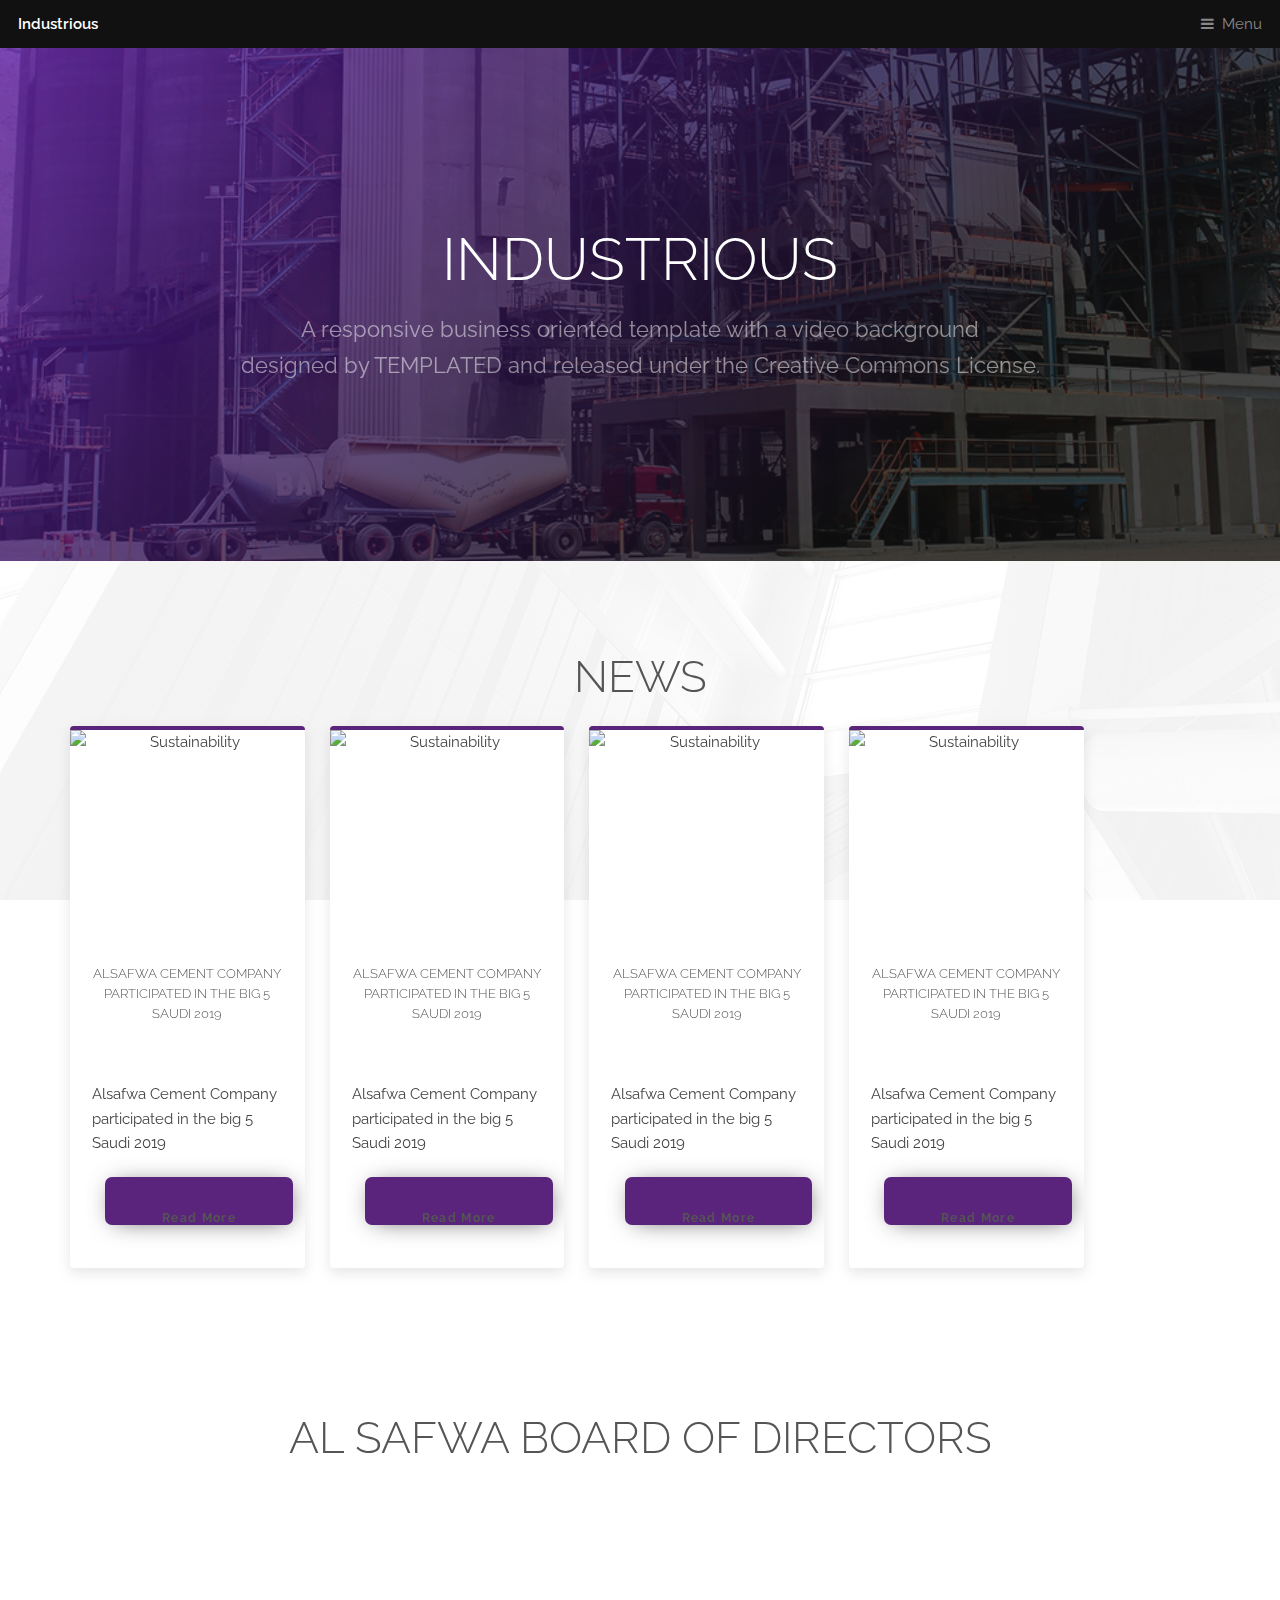
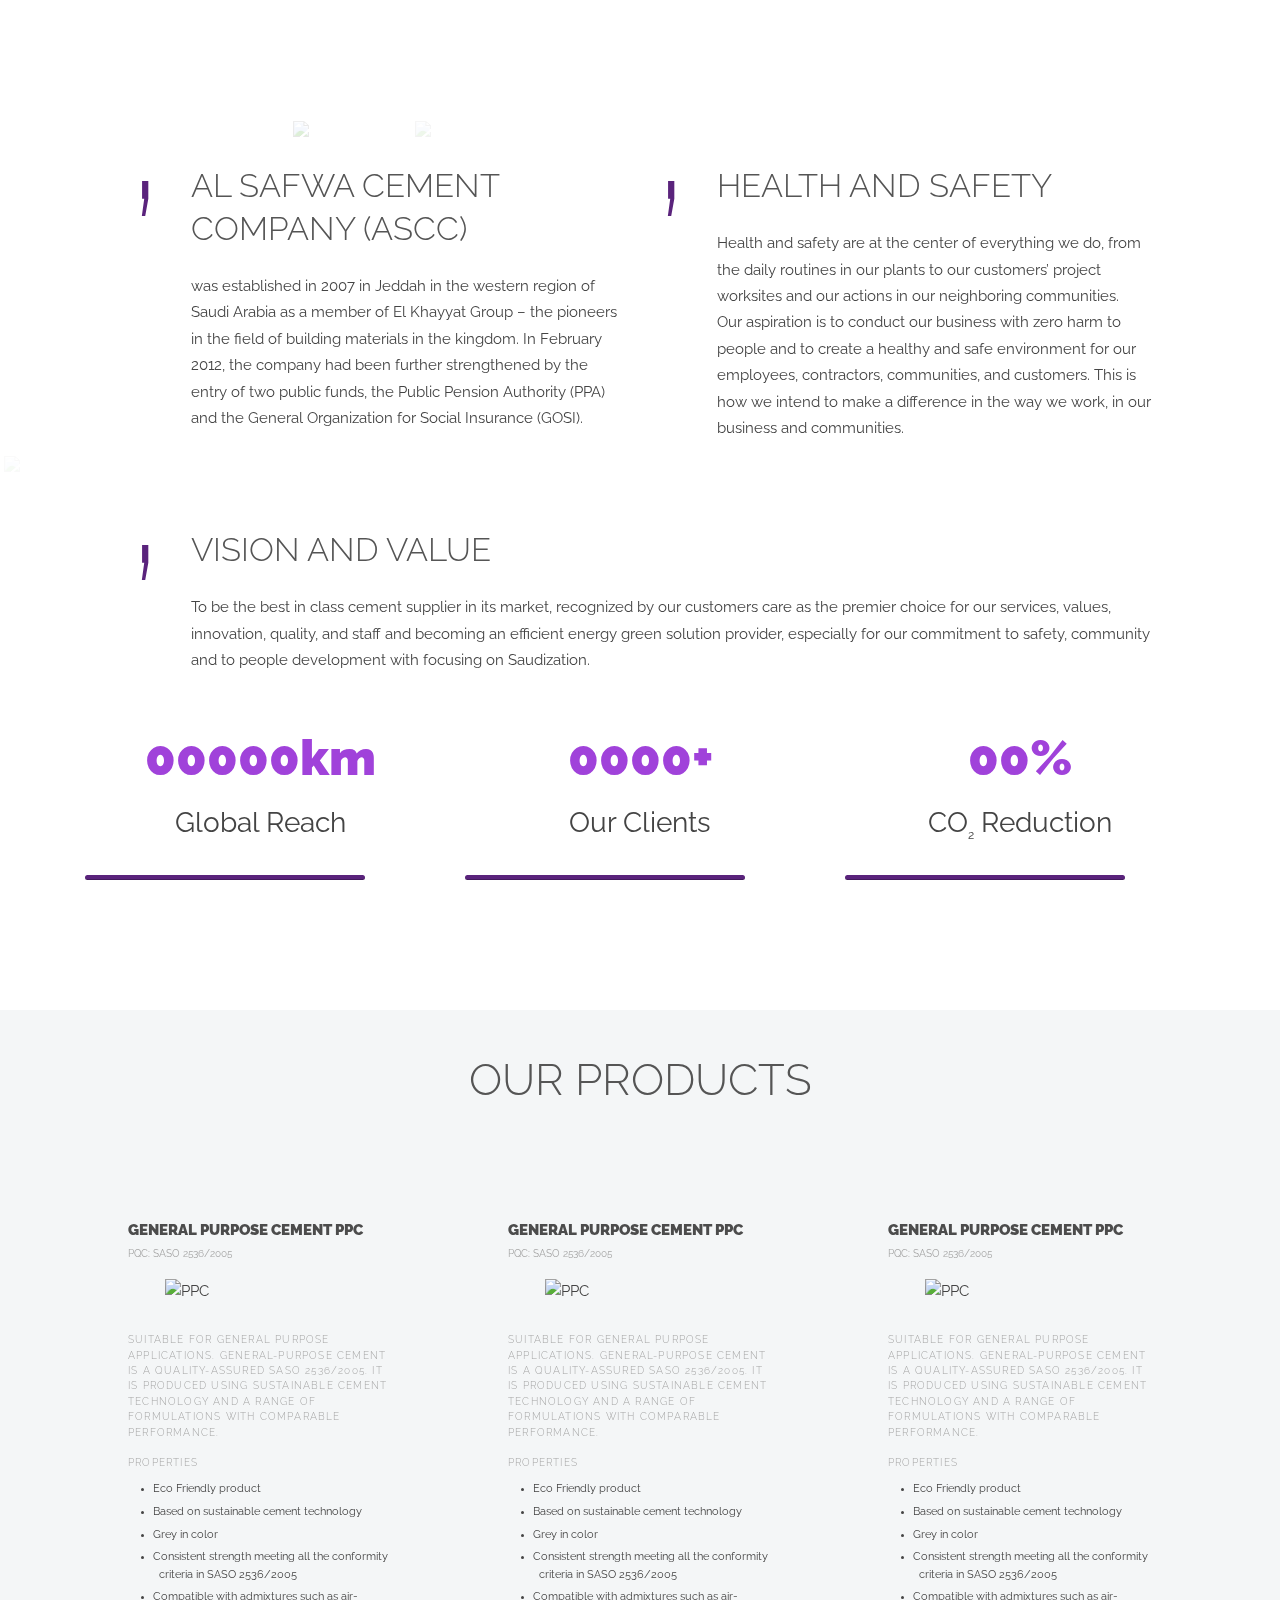
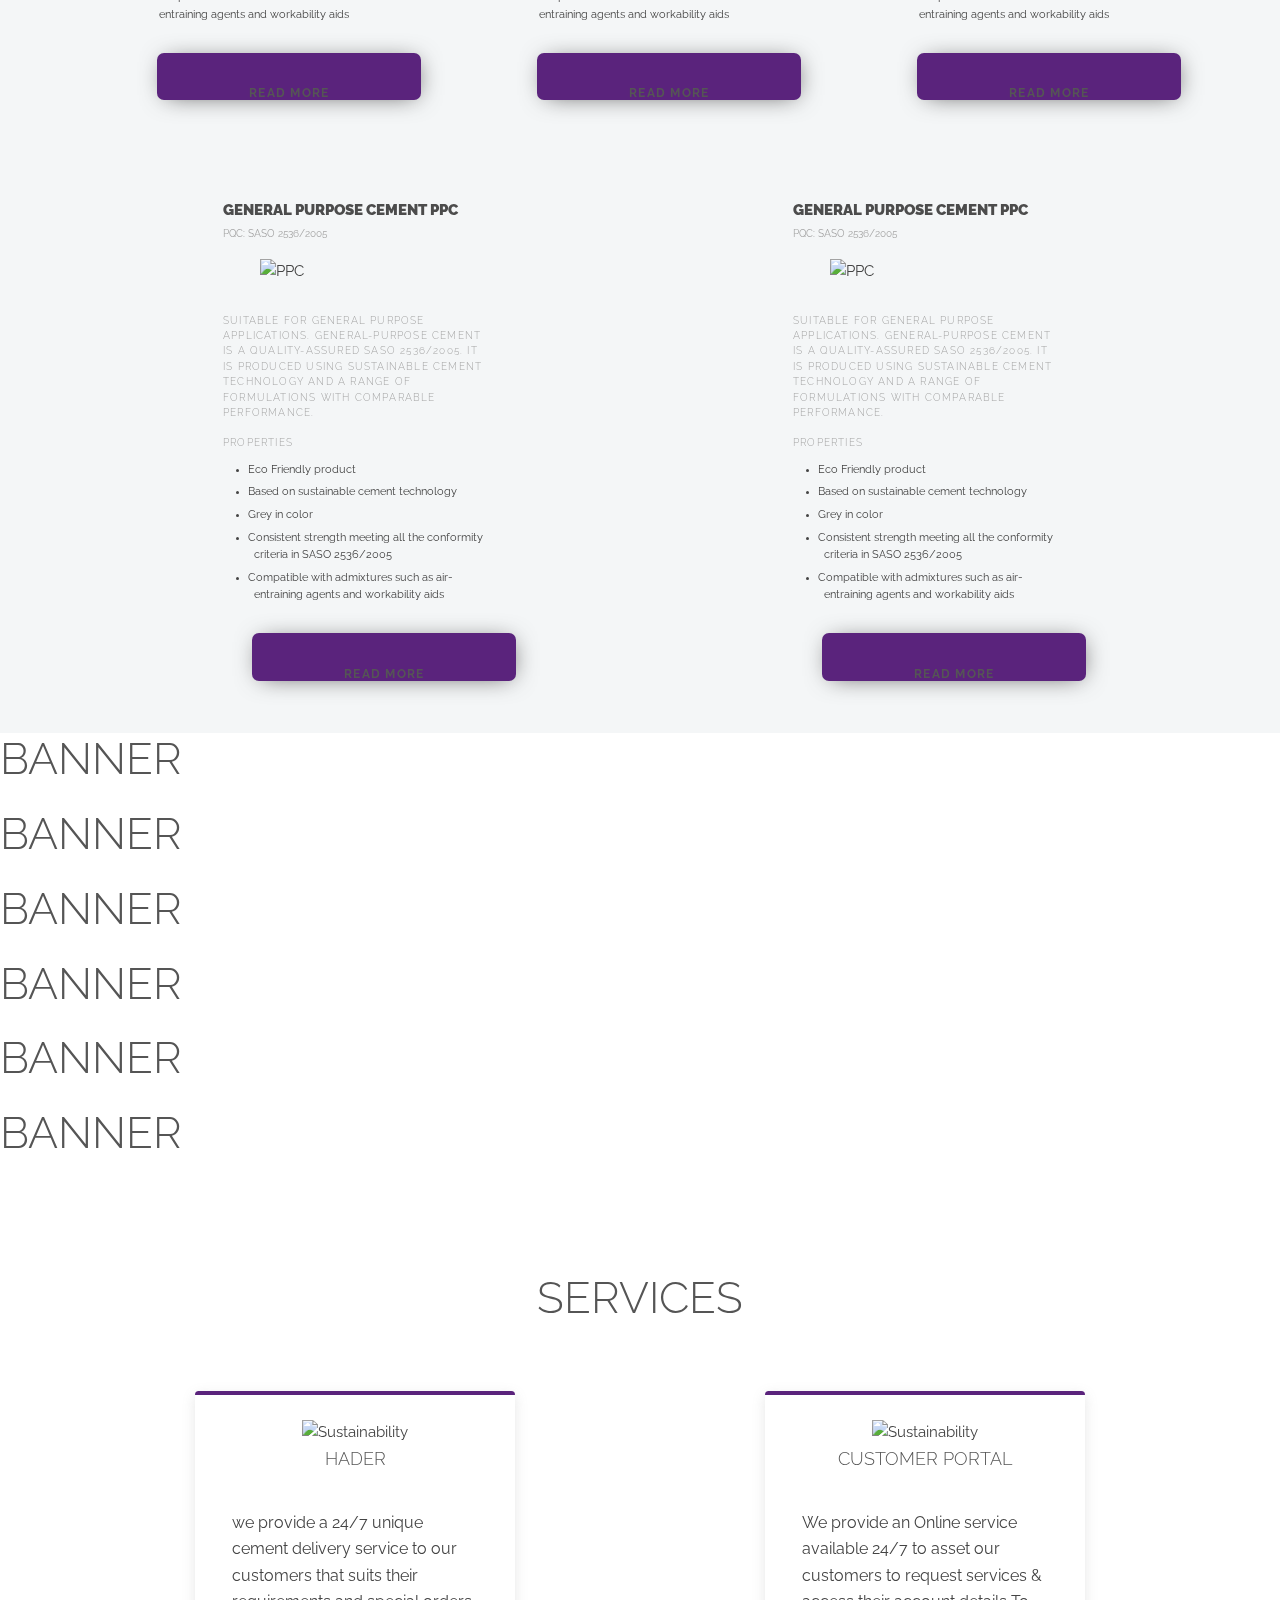
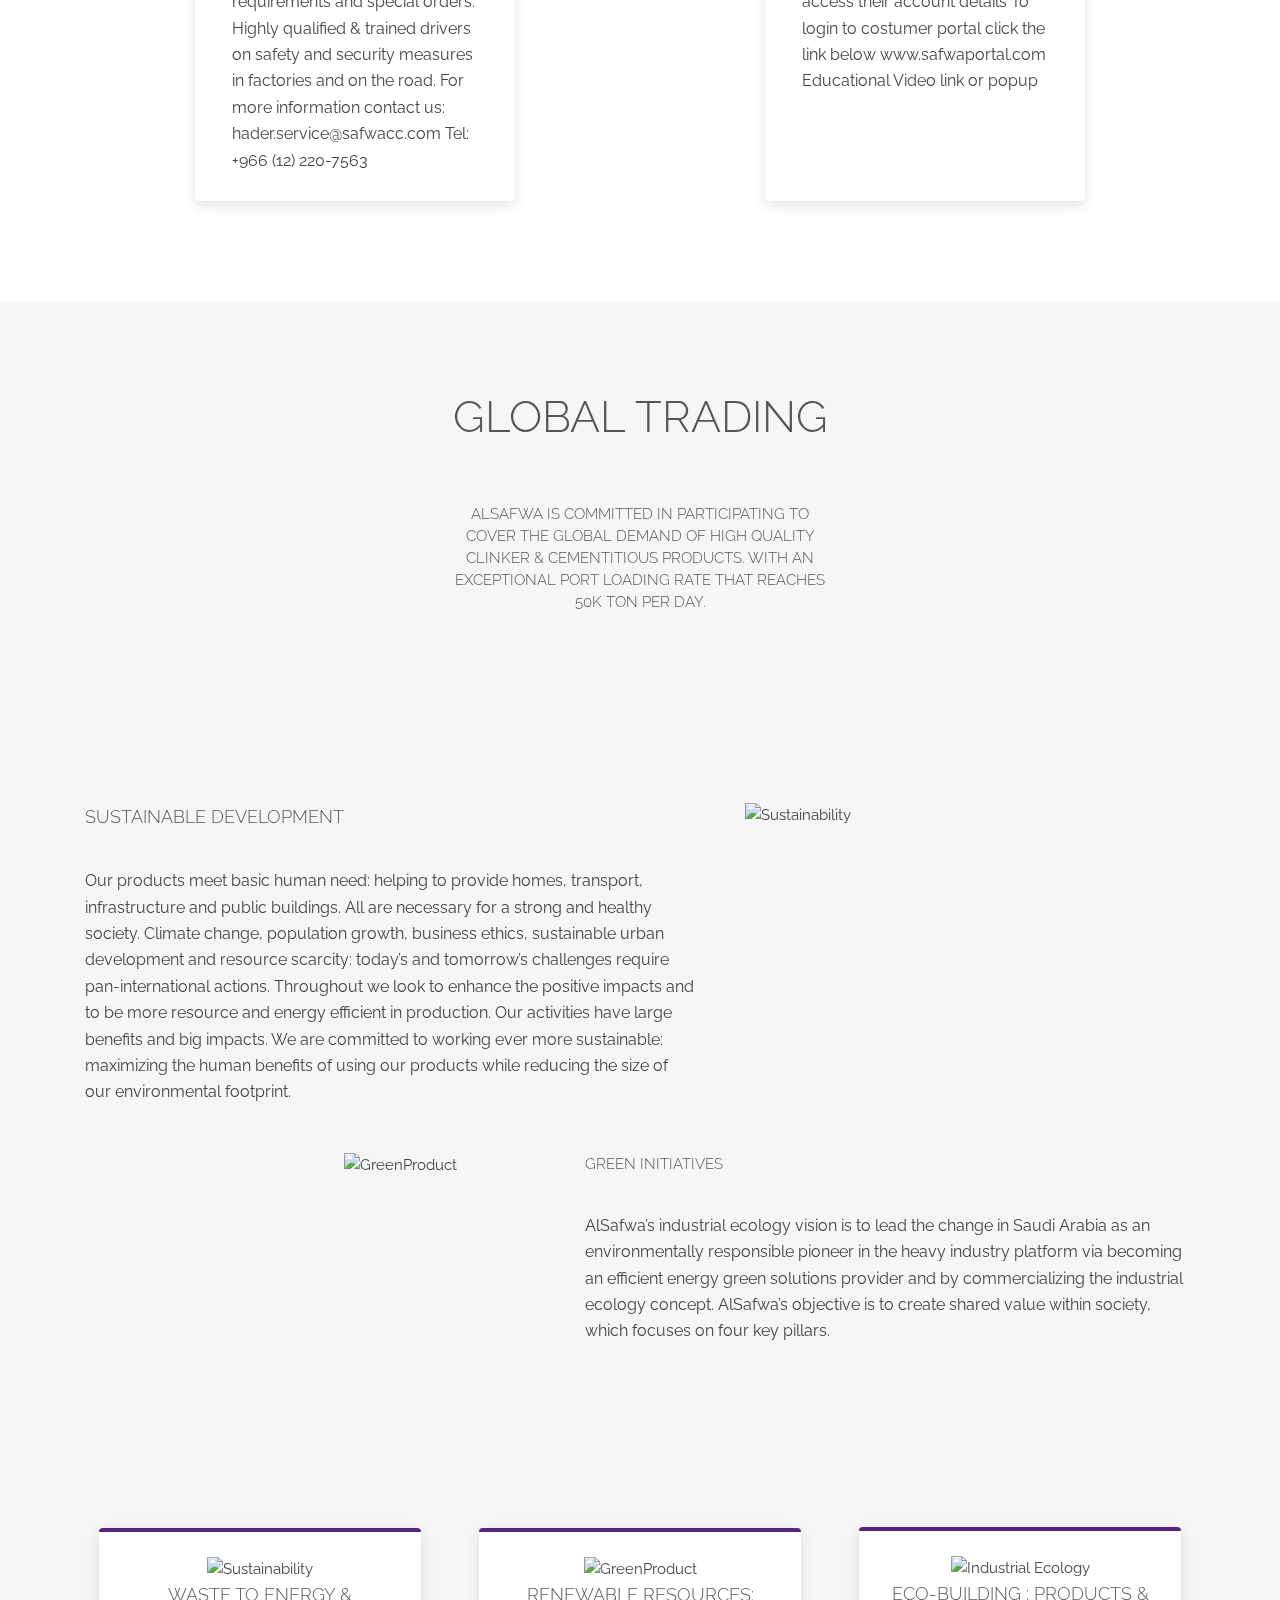
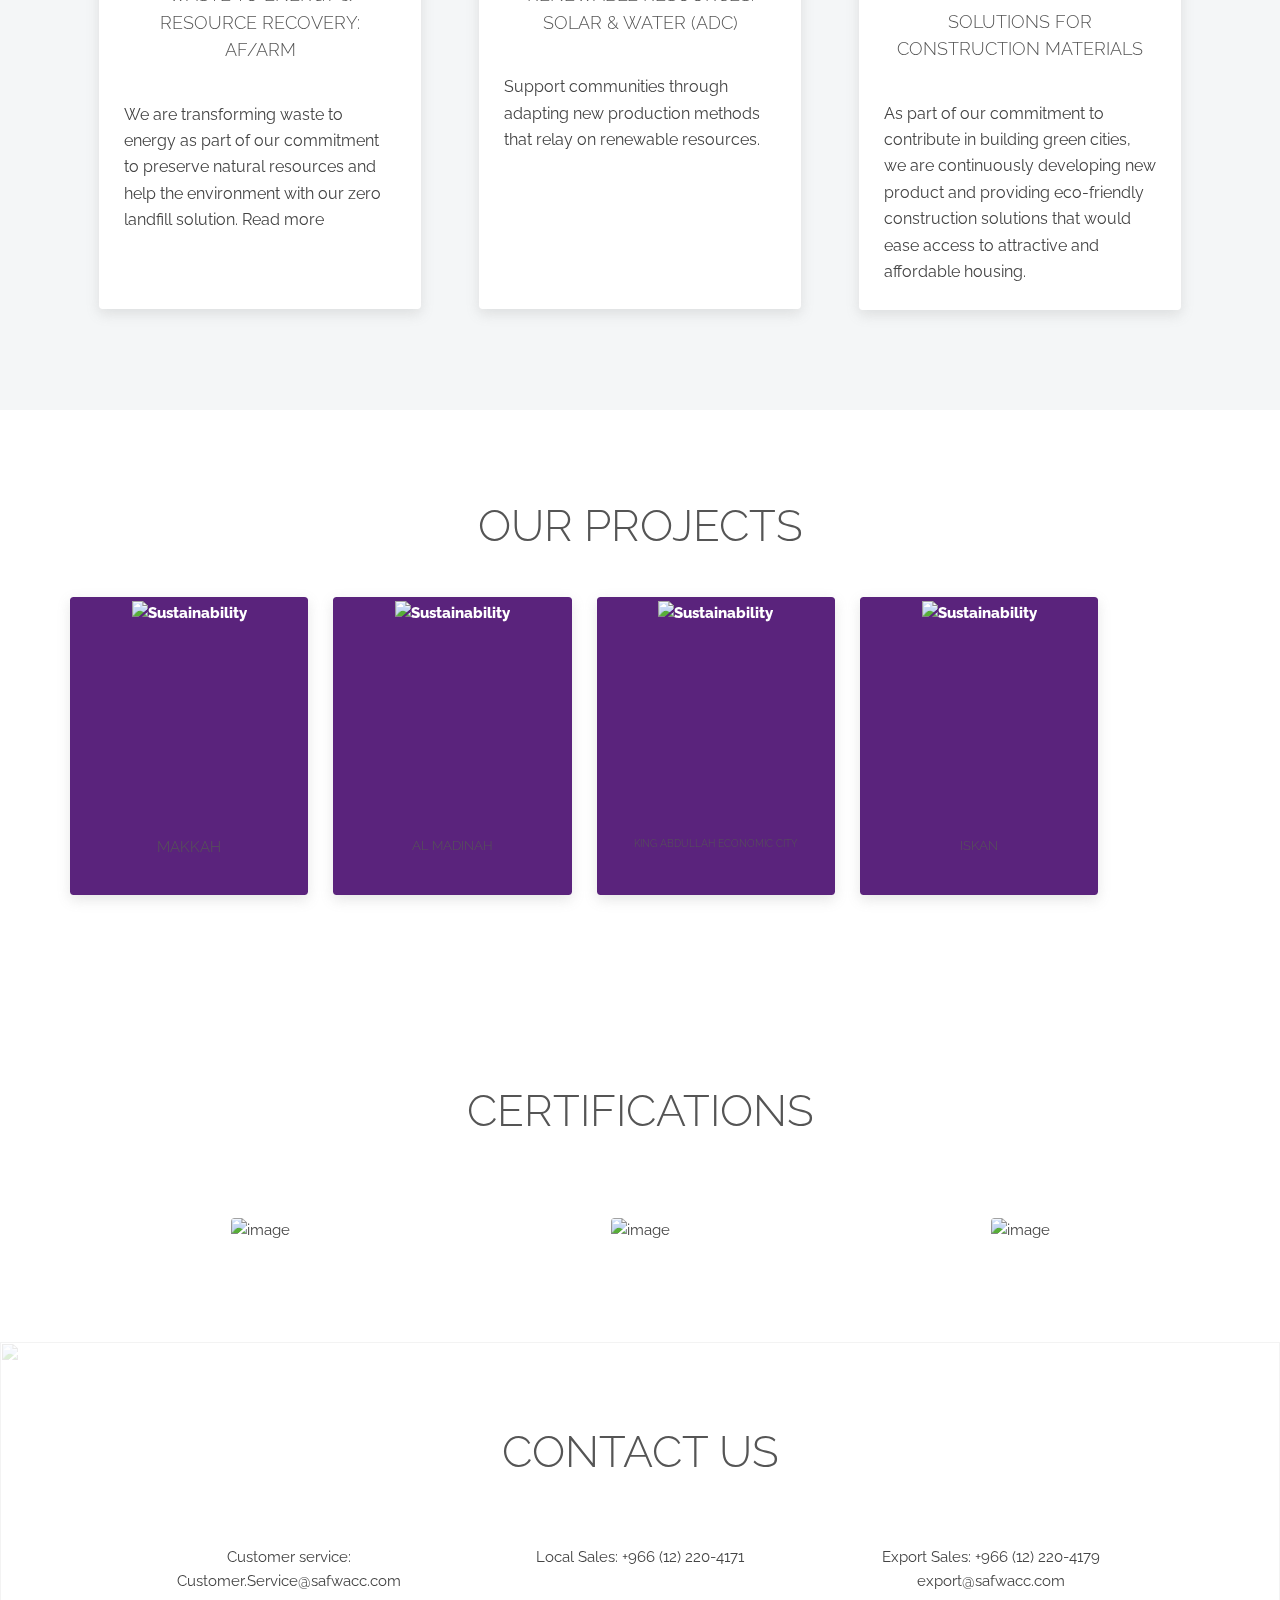
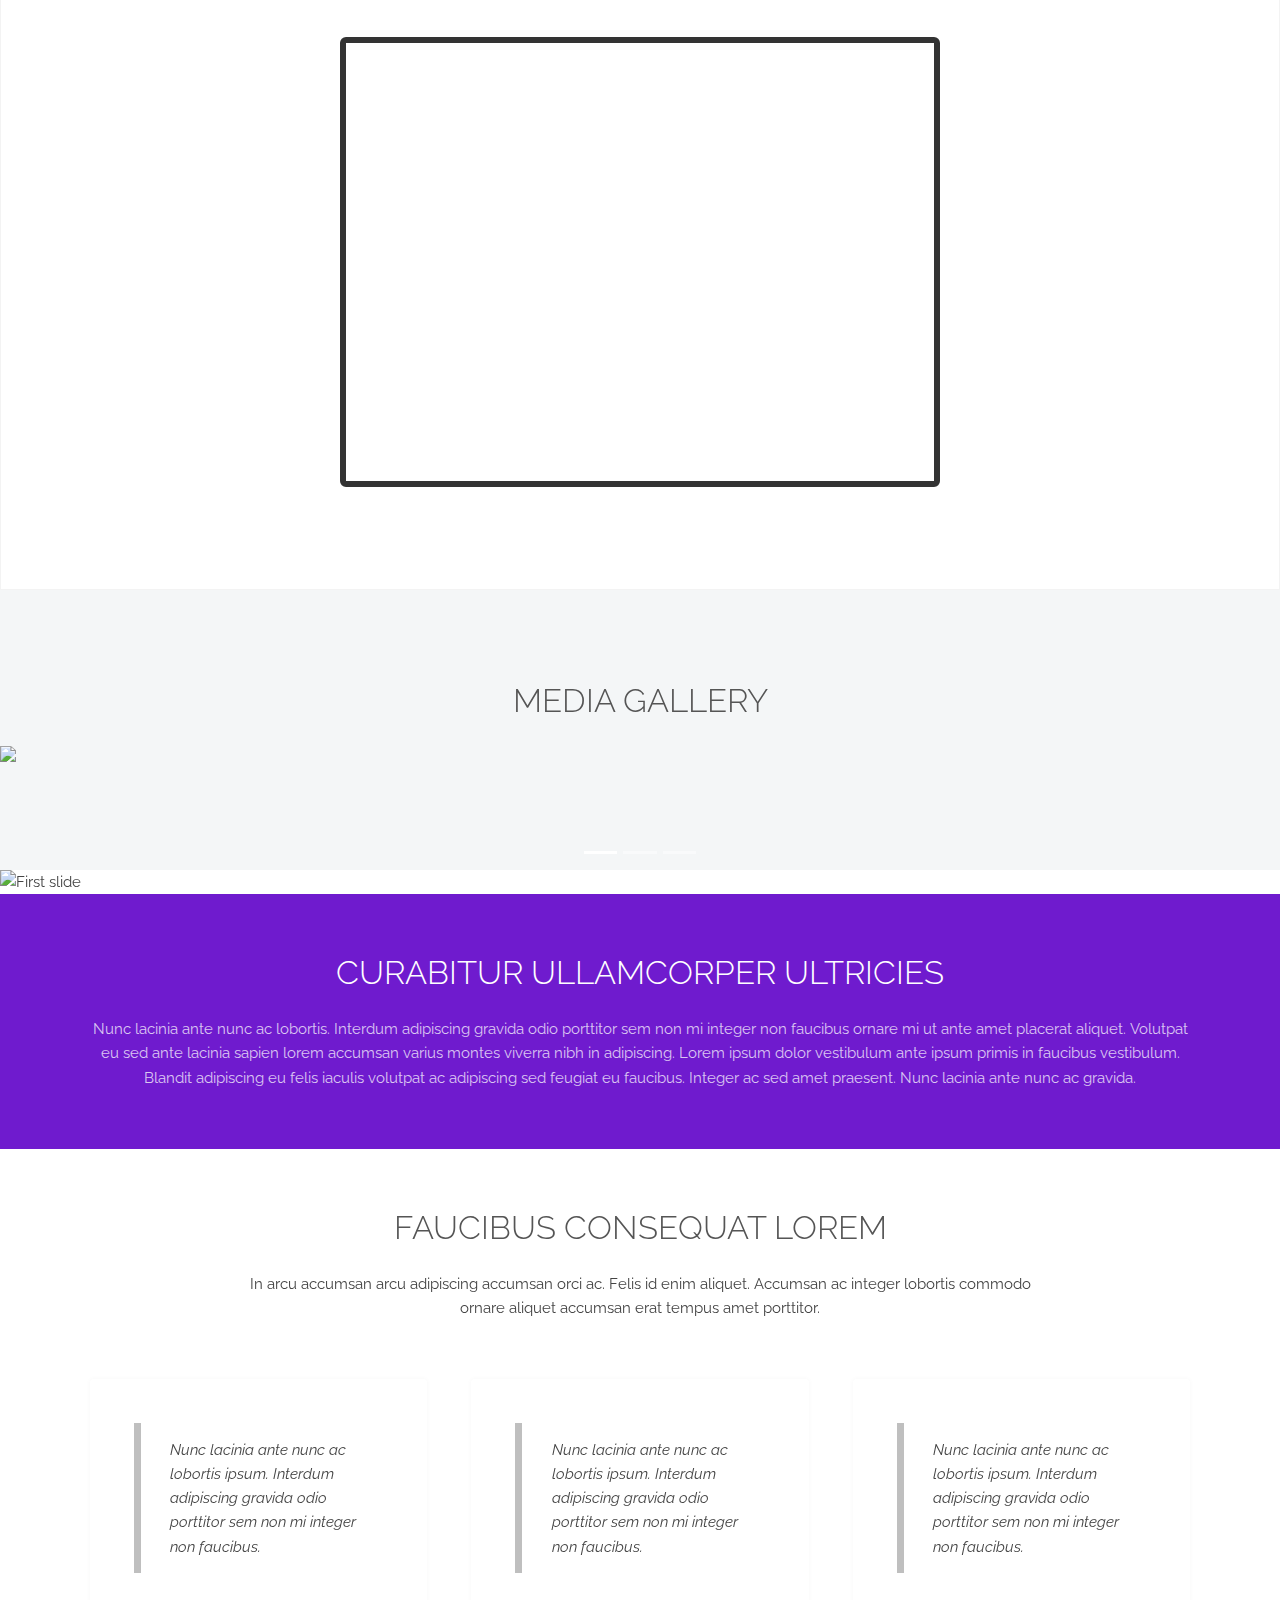
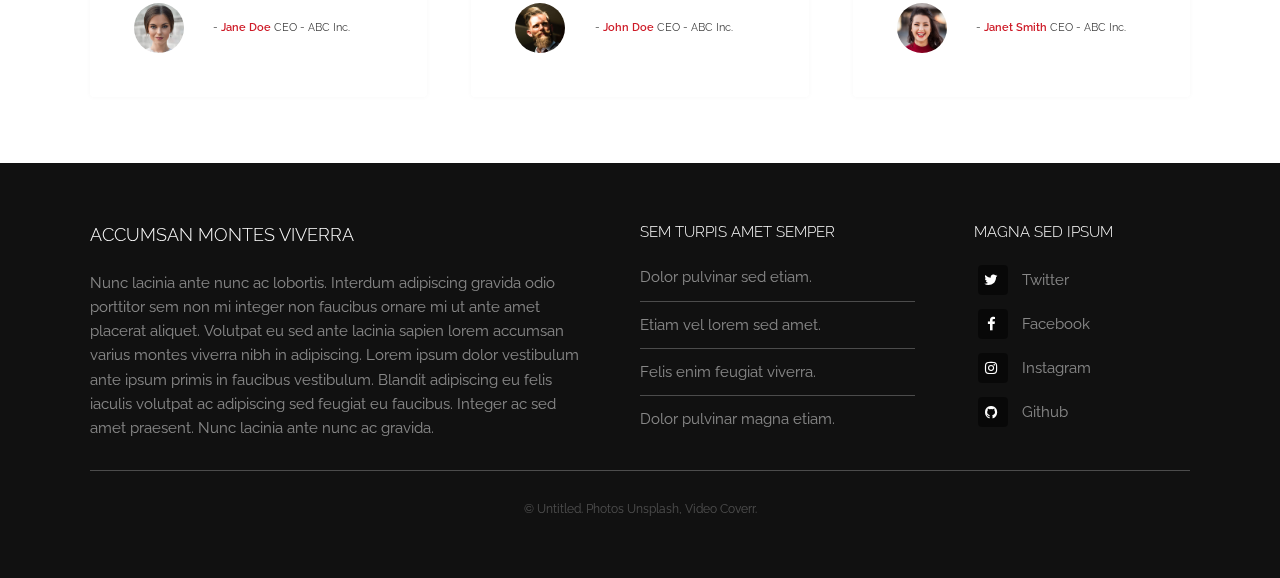
==== index.html @ 6506ab4b "first commit" ====
<!DOCTYPE HTML>
<!--
	Industrious by TEMPLATED
	templated.co @templatedco
	Released for free under the Creative Commons Attribution 3.0 license (templated.co/license)
-->
<html>

<head>
	<title>Industrious by TEMPLATED</title>
	<meta charset="utf-8" />
	<meta name="viewport" content="width=device-width, initial-scale=1, user-scalable=no" />
	<meta name="description" content="" />
	<meta name="keywords" content="" />
	<link rel="stylesheet" href="assets/css/bootstrap.css">
	<link rel="stylesheet" href="assets/css/theme.css" />
	<link rel="stylesheet" href="assets/css/main.css">
	<link rel="stylesheet" type="text/css" href="assets/css/slick.css" />
	<link rel="stylesheet" type="text/css" href="assets/css/slick-theme.css" />
	
</head>

<body class="is-preload">

	<!-- Header -->
	<header id="header">
		<a class="logo" href="index.html">Industrious</a>
		<nav>
			<a href="#menu">Menu</a>
		</nav>
	</header>

	<!-- Nav -->
	<nav id="menu">
		<ul class="links">
			<li><a href="index.html">Home</a></li>
			<li><a href="elements.html">Elements</a></li>
			<li><a href="generic.html">Generic</a></li>
		</ul>
	</nav>

	<!-- Banner -->
	<section id="banner">
		<div class="inner">
			<h1>Industrious</h1>
			<p>A responsive business oriented template with a video background<br />
				designed by <a href="https://templated.co/">TEMPLATED</a> and released under the Creative Commons
				License.</p>
		</div>
		<video autoplay loop muted playsinline src="images/banner.mp4"></video>
	</section>

	<!-- Highlights -->
	<section id="news">
        <div class="container">
            <h1 class="text-center">NEWS</h1>
            <div class="row news-row">
                    <div class="col-lg-3 col-12 new">
                            <div class="text-center">
                                <img src="img/new1.jpg" style="min-width:100%;min-height: 15em;" alt="Sustainability" style="width:30%;">
                                <h5 class="p-3">Alsafwa Cement Company participated in the big 5 Saudi 2019</h5>
        
                            </div>
                            <div class="new-detail p-4">Alsafwa Cement Company participated in the big 5 Saudi 2019</div>
                                    <button class="readmore--btn-asas" style="width: 80%;margin-left: 3em;margin-bottom: 3em;">Read More</button>
                        </div>
                        <div class="col-lg-3 col-12 new">
                                <div class="text-center">
                                    <img src="img/new1.jpg" style="min-width:100%;min-height: 15em;" alt="Sustainability" style="width:30%;">
                                    <h5 class="p-3">Alsafwa Cement Company participated in the big 5 Saudi 2019</h5>
            
                                </div>
                                <div class="new-detail p-4">Alsafwa Cement Company participated in the big 5 Saudi 2019</div>
                                        <button class="readmore--btn-asas" style="width: 80%;margin-left: 3em;margin-bottom: 3em;">Read More</button>
                            </div>
                            <div class="col-lg-3 col-12 new">
                                    <div class="text-center">
                                        <img src="img/new1.jpg" style="min-width:100%;min-height: 15em;" alt="Sustainability" style="width:30%;">
                                        <h5 class="p-3">Alsafwa Cement Company participated in the big 5 Saudi 2019</h5>
                
                                    </div>
                                    <div class="new-detail p-4">Alsafwa Cement Company participated in the big 5 Saudi 2019</div>
                                            <button class="readmore--btn-asas" style="width: 80%;margin-left: 3em;margin-bottom: 3em;">Read More</button>
                                </div>
                                <div class="col-lg-3 col-12 new">
                                        <div class="text-center">
                                            <img src="img/new1.jpg" style="min-width:100%;min-height: 15em;" alt="Sustainability" style="width:30%;">
                                            <h5 class="p-3">Alsafwa Cement Company participated in the big 5 Saudi 2019</h5>
                    
                                        </div>
                                        <div class="new-detail p-4">Alsafwa Cement Company participated in the big 5 Saudi 2019</div>
                                                <button class="readmore--btn-asas" style="width: 80%;margin-left: 3em;margin-bottom: 3em;">Read More</button>
                                    </div>
        </div>
    </section>

    <section id="board-memebers">
        <div class="container">
            <h1 class="text-center p-5">AL SAFWA BOARD OF DIRECTORS</h1>
            <div class="row">
                <div class="col-lg-4 col-12"><img class="board-member-1" src="img/elkhayyat-logo.png" alt=""></div>
                <div class="col-lg-4 col-12"><img class="board-member-2" src="img/GOSI-logo.png" alt=""></div>
                <div class="col-lg-4 col-12"><img class="board-member-3"  src="img/PPA-logo.png" alt=""></div>
            </div>
        </div>

    </section>

    <section id="about-us">
        <img class="vision" src="img/world.png">
        <img class="shield" src="img/shield.png">
        <div class="container">
            <div class="row p-5" style="line-height: 1.8em">
                <div class="dq">,</div>
                <div class="col">
                    <h2>Al Safwa Cement Company (ASCC)</h2> was established in 2007 in Jeddah in the western region of Saudi
                    Arabia as a member of El Khayyat Group – the pioneers in the field of building materials in the
                    kingdom. In February 2012, the company had been further strengthened by the entry of two public
                    funds, the Public Pension Authority (PPA) and the General Organization for Social Insurance (GOSI).
                </div>
                <div class="dq">,</div>
                <div class="col">
                        <h2>Health And Safety</h2>
                        Health and safety are at the center of everything we do, from the daily routines in our plants to
                        our customers’ project worksites and our actions in our neighboring communities.  Our aspiration is
                        to conduct our business with zero harm to people and to create a healthy and safe environment for
                        our employees, contractors, communities, and customers. This is how we intend to make a difference
                        in the way we work, in our business and communities.
                    </div>
            </div>
            <div class="row p-5"  style="line-height: 1.8em;position: relative;">
                <img class="vision-eye" src="img/eye.png">
                <div class="dq">,</div>
                <div class="col"><h2>Vision and value</h2>
                    To be the best in class cement supplier in its market, recognized by our customers care as the
                    premier choice for our services, values, innovation, quality, and staff and becoming an efficient
                    energy green solution provider, especially for our commitment to safety, community and to people
                    development with focusing on Saudization.
                </div>
            </div>
            <div id="counter">
                <div class="row text-center">
                    <div class="col-lg-4 col-12">
                        
                        <span class="counter-value" data-count="8500">00000</span><span class="counter-value">km</span>
                        <div class="nbt">Global Reach</div>
                        <hr class="nhr">
                    </div>
                    <div class="col-lg-4 col-12">
                        <span class="counter-value" data-count="1000">0000</span><span class="counter-value">+</span>
                        <div  class="nbt">Our Clients</div>
                        <hr class="nhr">
                    </div>
                    <div class="col-lg-4 col-12">
                        <span class="counter-value" data-count="25">00</span><span class="counter-value">%</span>
                        <div class="nbt">CO<sub>2</sub> Reduction</div>
                        <hr class="nhr">
                    </div>
                </div>
            </div>
        </div>
    </section>

    <section id="products">
      <h1 class="text-center p-5">OUR PRODUCTS</h1>
            <img src="img/logo-visual-1.png" class="logo-visual" alt="">
            <div class="" style="z-index:1;">
                <div class="container">
                    <div class="row">
                        <div class="col-lg-4 col-12 col">
                            <section class="product-container">
                                <section class="product">
                                    <div class="product__info">
                                        <div class="title">
                                            <h1>GENERAL PURPOSE CEMENT PPC</h1>
                                            <span>PQC: SASO 2536/2005</span>
                                            <div>
                                                    <img class="photo-main-img" src="img/kharasani.png" alt="PPC">
                                            </div>
                                        </div>
                                        <div class="description">
                                            <h3>Suitable for general purpose applications. General-purpose cement is a
                                                quality-assured SASO
                                                2536/2005. It is produced using sustainable cement technology and a range of
                                                formulations with
                                                comparable performance.</h3>
                                        </div>
                                        <div class="description">
                                            <h3>PROPERTIES</h3>
                                            <ul>
                                                <li>Eco Friendly product</li>
                                                <li>Based on sustainable cement technology</li>
                                                <li>Grey in color</li>
                                                <li>Consistent strength meeting all the conformity criteria in SASO
                                                    2536/2005
                                                </li>
                                                <li>Compatible with admixtures such as air-entraining agents and workability
                                                    aids</li>
                                            </ul>
    
                                        </div>
    
                                        <div class="more" style="display:none;">
                                            <h3>APPLICATION</h3>
                                            <ul>
                                                <li>PPC is for general construction</li>
                                                <li>Excellent for concrete up to 250kg/cm2 strength class</li>
                                                <li>Used in plastering</li>
                                                <li>The economic and smart choice for building</li>
                                                <li>Applicable for all types of finishing works</li>
                                            </ul>
                                            <h3>AVAILABILITY</h3>
                                            <ul>
                                                <li>General Purpose cement is available in bulk tankers and 50kg bags
                                                    throughout
                                                    the Kingdom of
                                                    Saudi Arabia.</li>
                                            </ul>
    
    
                                            <h3>STORAGE</h3>
    
                                            <ul>
                                                <li>This product should be stored in closed bags clear of the ground in cool
                                                    dry
                                                    conditions and
                                                    should be stacked in a safe and stable manner.</li>
                                            </ul>
    
                                            <h3>Conditions of Use</h3>
    
    
                                            PPC may be used in the range of traditional nominal mixes as for traditional
                                            Portland cement.PPC
                                            Cement should not be mixed with other types of cement.To achieve optimum
                                            performance
                                            from general
                                            purpose cement in concrete or other products, it is essential that it is
                                            correctly
                                            specified and
                                            used.As with other cements in building work, there is no substitute for good
                                            practice and
                                            workmanship. It is essential to use the correct materials, proportion and mix
                                            the
                                            materials
                                            properly, add the correct amount of water, compact, cure and protect as
                                            appropriate.
                                            When using
                                            cement, it is particularly important to ensure that effective curing is
                                            applied.Normal hot and cold
                                            weather practice should also be followed.The final finish quality of this
                                            material
                                            will depend upon
                                            the operative having the required skills and a familiarity with the material and
                                            its
                                            application
                                            methods.
                                            <h3>Specifications</h3>
                                            <table>
                                                <tbody>
                                                    <tr>
                                                        <td width="199">Setting time – initial</td>
                                                        <td width="192">(Minutes)</td>
                                                        <td width="192">160 to 200</td>
                                                    </tr>
                                                    <tr>
                                                        <td width="199">3 Days</td>
                                                        <td width="192">(N/mm<sup>2</sup>)</td>
                                                        <td width="192">25 to 30</td>
                                                    </tr>
                                                    <tr>
                                                        <td width="199">28 Days</td>
                                                        <td width="192">(N/mm<sup>2</sup>)</td>
                                                        <td width="192">48 to 56</td>
                                                    </tr>
                                                </tbody>
                                            </table>
                                        </div>
                                        <button class="readmore--btn-kharasani">READ MORE</button>
                                        
                                    </div>
                                </section>
                            </section>
                        </div>
    
                        <div class="col-lg-4 col-12 col">
                            <section class="product-container">
                                <section class="product">
                                    <div class="product__info">
                                        <div class="title">
                                            <h1>GENERAL PURPOSE CEMENT PPC</h1>
                                            <span>PQC: SASO 2536/2005</span>
                                            <div><img class="photo-main-img" src="img/joddran.png" alt="PPC"></div>
                                        </div>
                                        <div class="description">
                                            <h3>Suitable for general purpose applications. General-purpose cement is a
                                                quality-assured SASO
                                                2536/2005. It is produced using sustainable cement technology and a range of
                                                formulations with
                                                comparable performance.</h3>
                                        </div>
                                        <div class="description">
                                            <h3>PROPERTIES</h3>
                                            <ul>
                                                <li>Eco Friendly product</li>
                                                <li>Based on sustainable cement technology</li>
                                                <li>Grey in color</li>
                                                <li>Consistent strength meeting all the conformity criteria in SASO
                                                    2536/2005
                                                </li>
                                                <li>Compatible with admixtures such as air-entraining agents and workability
                                                    aids</li>
                                            </ul>
    
                                        </div>
    
                                        <div class="more" style="display:none;">
                                            <h3>APPLICATION</h3>
                                            <ul>
                                                <li>PPC is for general construction</li>
                                                <li>Excellent for concrete up to 250kg/cm2 strength class</li>
                                                <li>Used in plastering</li>
                                                <li>The economic and smart choice for building</li>
                                                <li>Applicable for all types of finishing works</li>
                                            </ul>
                                            <h3>AVAILABILITY</h3>
                                            <ul>
                                                <li>General Purpose cement is available in bulk tankers and 50kg bags
                                                    throughout
                                                    the Kingdom of
                                                    Saudi Arabia.</li>
                                            </ul>
    
    
                                            <h3>STORAGE</h3>
    
                                            <ul>
                                                <li>This product should be stored in closed bags clear of the ground in cool
                                                    dry
                                                    conditions and
                                                    should be stacked in a safe and stable manner.</li>
                                            </ul>
    
                                            <h3>Conditions of Use</h3>
    
    
                                            PPC may be used in the range of traditional nominal mixes as for traditional
                                            Portland cement.PPC
                                            Cement should not be mixed with other types of cement.To achieve optimum
                                            performance
                                            from general
                                            purpose cement in concrete or other products, it is essential that it is
                                            correctly
                                            specified and
                                            used.As with other cements in building work, there is no substitute for good
                                            practice and
                                            workmanship. It is essential to use the correct materials, proportion and mix
                                            the
                                            materials
                                            properly, add the correct amount of water, compact, cure and protect as
                                            appropriate.
                                            When using
                                            cement, it is particularly important to ensure that effective curing is
                                            applied.Normal hot and cold
                                            weather practice should also be followed.The final finish quality of this
                                            material
                                            will depend upon
                                            the operative having the required skills and a familiarity with the material and
                                            its
                                            application
                                            methods.
                                            <h3>Specifications</h3>
                                            <table>
                                                <tbody>
                                                    <tr>
                                                        <td width="199">Setting time – initial</td>
                                                        <td width="192">(Minutes)</td>
                                                        <td width="192">160 to 200</td>
                                                    </tr>
                                                    <tr>
                                                        <td width="199">3 Days</td>
                                                        <td width="192">(N/mm<sup>2</sup>)</td>
                                                        <td width="192">25 to 30</td>
                                                    </tr>
                                                    <tr>
                                                        <td width="199">28 Days</td>
                                                        <td width="192">(N/mm<sup>2</sup>)</td>
                                                        <td width="192">48 to 56</td>
                                                    </tr>
                                                </tbody>
                                            </table>
                                        </div>
                                        <button class="readmore--btn-joddran">READ MORE</button>
                                    </div>
                                </section>
                            </section>
                        </div>
                        <div class="col-lg-4 col-12 col">
                            <section class="product-container">
                                <section class="product">
                                    <div class="product__info">
                                        <div class="title">
                                            <h1>GENERAL PURPOSE CEMENT PPC</h1>
                                            <span>PQC: SASO 2536/2005</span>
                                            <div>
                                            <img class="photo-main-img" src="img/mabani.png" alt="PPC">
                                            </div>
                                        </div>
                                        <div class="description">
                                            <h3>Suitable for general purpose applications. General-purpose cement is a
                                                quality-assured SASO
                                                2536/2005. It is produced using sustainable cement technology and a range of
                                                formulations with
                                                comparable performance.</h3>
                                        </div>
                                        <div class="description">
                                            <h3>PROPERTIES</h3>
                                            <ul>
                                                <li>Eco Friendly product</li>
                                                <li>Based on sustainable cement technology</li>
                                                <li>Grey in color</li>
                                                <li>Consistent strength meeting all the conformity criteria in SASO
                                                    2536/2005
                                                </li>
                                                <li>Compatible with admixtures such as air-entraining agents and workability
                                                    aids</li>
                                            </ul>
    
                                        </div>
    
                                        <div class="more" style="display:none;">
                                            <h3>APPLICATION</h3>
                                            <ul>
                                                <li>PPC is for general construction</li>
                                                <li>Excellent for concrete up to 250kg/cm2 strength class</li>
                                                <li>Used in plastering</li>
                                                <li>The economic and smart choice for building</li>
                                                <li>Applicable for all types of finishing works</li>
                                            </ul>
                                            <h3>AVAILABILITY</h3>
                                            <ul>
                                                <li>General Purpose cement is available in bulk tankers and 50kg bags
                                                    throughout
                                                    the Kingdom of
                                                    Saudi Arabia.</li>
                                            </ul>
    
    
                                            <h3>STORAGE</h3>
    
                                            <ul>
                                                <li>This product should be stored in closed bags clear of the ground in cool
                                                    dry
                                                    conditions and
                                                    should be stacked in a safe and stable manner.</li>
                                            </ul>
    
                                            <h3>Conditions of Use</h3>
    
    
                                            PPC may be used in the range of traditional nominal mixes as for traditional
                                            Portland cement.PPC
                                            Cement should not be mixed with other types of cement.To achieve optimum
                                            performance
                                            from general
                                            purpose cement in concrete or other products, it is essential that it is
                                            correctly
                                            specified and
                                            used.As with other cements in building work, there is no substitute for good
                                            practice and
                                            workmanship. It is essential to use the correct materials, proportion and mix
                                            the
                                            materials
                                            properly, add the correct amount of water, compact, cure and protect as
                                            appropriate.
                                            When using
                                            cement, it is particularly important to ensure that effective curing is
                                            applied.Normal hot and cold
                                            weather practice should also be followed.The final finish quality of this
                                            material
                                            will depend upon
                                            the operative having the required skills and a familiarity with the material and
                                            its
                                            application
                                            methods.
                                            <h3>Specifications</h3>
                                            <table>
                                                <tbody>
                                                    <tr>
                                                        <td width="199">Setting time – initial</td>
                                                        <td width="192">(Minutes)</td>
                                                        <td width="192">160 to 200</td>
                                                    </tr>
                                                    <tr>
                                                        <td width="199">3 Days</td>
                                                        <td width="192">(N/mm<sup>2</sup>)</td>
                                                        <td width="192">25 to 30</td>
                                                    </tr>
                                                    <tr>
                                                        <td width="199">28 Days</td>
                                                        <td width="192">(N/mm<sup>2</sup>)</td>
                                                        <td width="192">48 to 56</td>
                                                    </tr>
                                                </tbody>
                                            </table>
                                        </div>
                                        <button class="readmore--btn-mabani">READ MORE</button>
                                    </div>
                                </section>
                            </section>
                        </div>

                    </div>
                    <div class="row">
                            <div class="col-lg-6 col">
                                    <section class="product-container">
                                        <section class="product">
                                            <div class="product__info">
                                                <div class="title">
                                                    <h1>GENERAL PURPOSE CEMENT PPC</h1>
                                                    <span>PQC: SASO 2536/2005</span>
                                                    <div><img class="photo-main-img" src="img/asas.png" alt="PPC"></div>
                                                </div>
                                                <div class="description">
                                                    <h3>Suitable for general purpose applications. General-purpose cement is a
                                                        quality-assured SASO
                                                        2536/2005. It is produced using sustainable cement technology and a range of
                                                        formulations with
                                                        comparable performance.</h3>
                                                </div>
                                                <div class="description">
                                                    <h3>PROPERTIES</h3>
                                                    <ul>
                                                        <li>Eco Friendly product</li>
                                                        <li>Based on sustainable cement technology</li>
                                                        <li>Grey in color</li>
                                                        <li>Consistent strength meeting all the conformity criteria in SASO
                                                            2536/2005
                                                        </li>
                                                        <li>Compatible with admixtures such as air-entraining agents and workability
                                                            aids</li>
                                                    </ul>
            
                                                </div>
                                                <div class="more" style="display:none;">
                                                    <h3>APPLICATION</h3>
                                                    <ul>
                                                        <li>PPC is for general construction</li>
                                                        <li>Excellent for concrete up to 250kg/cm2 strength class</li>
                                                        <li>Used in plastering</li>
                                                        <li>The economic and smart choice for building</li>
                                                        <li>Applicable for all types of finishing works</li>
                                                    </ul>
                                                    <h3>AVAILABILITY</h3>
                                                    <ul>
                                                        <li>General Purpose cement is available in bulk tankers and 50kg bags
                                                            throughout
                                                            the Kingdom of
                                                            Saudi Arabia.</li>
                                                    </ul>
            
            
                                                    <h3>STORAGE</h3>
            
                                                    <ul>
                                                        <li>This product should be stored in closed bags clear of the ground in cool
                                                            dry
                                                            conditions and
                                                            should be stacked in a safe and stable manner.</li>
                                                    </ul>
            
                                                    <h3>Conditions of Use</h3>
            
            
                                                    PPC may be used in the range of traditional nominal mixes as for traditional
                                                    Portland cement.PPC
                                                    Cement should not be mixed with other types of cement.To achieve optimum
                                                    performance
                                                    from general
                                                    purpose cement in concrete or other products, it is essential that it is
                                                    correctly
                                                    specified and
                                                    used.As with other cements in building work, there is no substitute for good
                                                    practice and
                                                    workmanship. It is essential to use the correct materials, proportion and mix
                                                    the
                                                    materials
                                                    properly, add the correct amount of water, compact, cure and protect as
                                                    appropriate.
                                                    When using
                                                    cement, it is particularly important to ensure that effective curing is
                                                    applied.Normal hot and cold
                                                    weather practice should also be followed.The final finish quality of this
                                                    material
                                                    will depend upon
                                                    the operative having the required skills and a familiarity with the material and
                                                    its
                                                    application
                                                    methods.
                                                    <h3>Specifications</h3>
                                                    <table>
                                                        <tbody>
                                                            <tr>
                                                                <td width="199">Setting time – initial</td>
                                                                <td width="192">(Minutes)</td>
                                                                <td width="192">160 to 200</td>
                                                            </tr>
                                                            <tr>
                                                                <td width="199">3 Days</td>
                                                                <td width="192">(N/mm<sup>2</sup>)</td>
                                                                <td width="192">25 to 30</td>
                                                            </tr>
                                                            <tr>
                                                                <td width="199">28 Days</td>
                                                                <td width="192">(N/mm<sup>2</sup>)</td>
                                                                <td width="192">48 to 56</td>
                                                            </tr>
                                                        </tbody>
                                                    </table>
                                                </div>
                                                <button class="readmore--btn-asas">READ MORE</button>
                                            </div>
                                        </section>
                                    </section>
                                </div>
                                <div class="col-lg-6 col">
                                    <section class="product-container">
                                        <section class="product">
                                            <div class="product__info">
                                                <div class="title">
                                                    <h1>GENERAL PURPOSE CEMENT PPC</h1>
                                                    <span>PQC: SASO 2536/2005</span>
                                                    <div><img class="photo-main-img" src="img/precasto.png" alt="PPC"></div>
                                                </div>
                                                <div class="description">
                                                    <h3>Suitable for general purpose applications. General-purpose cement is a
                                                        quality-assured SASO
                                                        2536/2005. It is produced using sustainable cement technology and a range of
                                                        formulations with
                                                        comparable performance.</h3>
                                                </div>
                                                <div class="description">
                                                    <h3>PROPERTIES</h3>
                                                    <ul>
                                                        <li>Eco Friendly product</li>
                                                        <li>Based on sustainable cement technology</li>
                                                        <li>Grey in color</li>
                                                        <li>Consistent strength meeting all the conformity criteria in SASO
                                                            2536/2005
                                                        </li>
                                                        <li>Compatible with admixtures such as air-entraining agents and workability
                                                            aids</li>
                                                    </ul>
            
                                                </div>
            
                                                <div class="more" style="display:none;">
                                                    <h3>APPLICATION</h3>
                                                    <ul>
                                                        <li>PPC is for general construction</li>
                                                        <li>Excellent for concrete up to 250kg/cm2 strength class</li>
                                                        <li>Used in plastering</li>
                                                        <li>The economic and smart choice for building</li>
                                                        <li>Applicable for all types of finishing works</li>
                                                    </ul>
                                                    <h3>AVAILABILITY</h3>
                                                    <ul>
                                                        <li>General Purpose cement is available in bulk tankers and 50kg bags
                                                            throughout
                                                            the Kingdom of
                                                            Saudi Arabia.</li>
                                                    </ul>
            
            
                                                    <h3>STORAGE</h3>
            
                                                    <ul>
                                                        <li>This product should be stored in closed bags clear of the ground in cool
                                                            dry
                                                            conditions and
                                                            should be stacked in a safe and stable manner.</li>
                                                    </ul>
            
                                                    <h3>Conditions of Use</h3>
            
            
                                                    PPC may be used in the range of traditional nominal mixes as for traditional
                                                    Portland cement.PPC
                                                    Cement should not be mixed with other types of cement.To achieve optimum
                                                    performance
                                                    from general
                                                    purpose cement in concrete or other products, it is essential that it is
                                                    correctly
                                                    specified and
                                                    used.As with other cements in building work, there is no substitute for good
                                                    practice and
                                                    workmanship. It is essential to use the correct materials, proportion and mix
                                                    the
                                                    materials
                                                    properly, add the correct amount of water, compact, cure and protect as
                                                    appropriate.
                                                    When using
                                                    cement, it is particularly important to ensure that effective curing is
                                                    applied.Normal hot and cold
                                                    weather practice should also be followed.The final finish quality of this
                                                    material
                                                    will depend upon
                                                    the operative having the required skills and a familiarity with the material and
                                                    its
                                                    application
                                                    methods.
                                                    <h3>Specifications</h3>
                                                    <table>
                                                        <tbody>
                                                            <tr>
                                                                <td width="199">Setting time – initial</td>
                                                                <td width="192">(Minutes)</td>
                                                                <td width="192">160 to 200</td>
                                                            </tr>
                                                            <tr>
                                                                <td width="199">3 Days</td>
                                                                <td width="192">(N/mm<sup>2</sup>)</td>
                                                                <td width="192">25 to 30</td>
                                                            </tr>
                                                            <tr>
                                                                <td width="199">28 Days</td>
                                                                <td width="192">(N/mm<sup>2</sup>)</td>
                                                                <td width="192">48 to 56</td>
                                                            </tr>
                                                        </tbody>
                                                    </table>
                                                </div>
                                                <button class="readmore--btn-precasto">READ MORE</button>
                                            </div>
                                        </section>
                                    </section>
                                </div>
                    </div>
            </div>
        </section>

    <section id="banners">
        <h1>Banner</h1>
        <h1>Banner</h1>
        <h1>Banner</h1>
        <h1>Banner</h1>
        <h1>Banner</h1>
        <h1>Banner</h1>
    </section>
    <section id="services">
        <div class="container">
            
            <h1 class="text-center">SERVICES</h1>
            <div class="row pt-5">
                        <div class="col service m-auto">
                            <div class="text-center">
                                <img src="img/delivery-truck.png" alt="Sustainability" width="40%;">
                                <h3>Hader</h3>
        
                            </div>
                            <div class="service-detail">
                                    we provide a 24/7 unique cement delivery service
                                    to our customers that suits their requirements
                                    and special orders. Highly qualified &amp; trained
                                    drivers on safety and security measures in
                                    factories and on the road.
                                    For more information contact us:
                                    hader.service@safwacc.com
                                    Tel: +966 (12) 220-7563</div>
                        </div>
                                <div class="col service m-auto">
                                <div class="text-center">
                                    <img src="img/headphones.png" alt="Sustainability" width="35%;">
                                    <h3>Customer Portal</h3>
            
                                </div>
                                <div class="service-detail">
                                        We provide an Online service available 24/7 to
                                        asset our customers to request services &amp; access
                                        their account details
                                        To login to costumer portal click the link below
                                        www.safwaportal.com
                                        Educational Video link or popup
                                </div>
                            </div>
            </div>
        </div>
    </section>

    <section id="global-trading">
            
            <h1 class="text-center mb-5 pb-3">Global Trading</h1>
            <h4 class="text-center m-auto" style="width: 30%">
                    Alsafwa is committed in participating to Cover
                    the global demand of high quality Clinker &amp;
                    Cementitious Products. With an exceptional port
                    loading rate that reaches 50k ton per day.
            </h2>

        </section>
        <!-- map image *** gtimg-->
    <section id="features">

                    
        <div class="container">
                <div class="s-div">
                        
                <img class="sustainability" src="img/Sustainability.png" alt="Sustainability" style="position: absolute;z-index: 0;">
                <div style="width:55%;float: left;">
                <h3 style="z-index: 100">Sustainable Development</h3>
            <div class="feature-detail"  style="z-index: 1">
                Our products meet basic human need: helping to
                provide homes, transport, infrastructure and public
                buildings. All are necessary for a strong and healthy
                society.
                Climate change, population growth, business ethics,
                sustainable urban development and resource
                scarcity: today’s and tomorrow’s challenges require
                pan-international actions.
                Throughout we look to enhance the positive
                impacts and to be more resource and energy
                efficient in production. Our activities have large
                benefits and big impacts. We are committed to
                working ever more sustainable: maximizing the
                human benefits of using our products while
                reducing the size of our environmental footprint.
            </div>
            </div>
        </div>
                    <div class="g-div">
                    <img class="GreenProduct" src="img/greenproduct.png" alt="GreenProduct" style="width:30%;">
                    <div style="width:55%;float:right">
                    <div>
                    <h4>Green Initiatives</h3>

                </div>
                <div class="feature-detail">
                    AlSafwa’s industrial ecology vision is to lead the
                    change in Saudi Arabia as an environmentally
                    responsible pioneer in the heavy industry platform
                    via becoming an efficient energy green solutions
                    provider and by commercializing the industrial
                    ecology concept. AlSafwa’s objective is to create
                    shared value within society, which focuses on four
                    key pillars.</div>
            </div>
        </div>
        </div>
<br>
<div class="container">
            <div class="row">

                <div class="col feature m-auto">
                    <div class="text-center">
                        <img src="img/Sustainability.png" alt="Sustainability" style="width:30%;">
                        <h3>Waste to Energy &amp; Resource Recovery: AF/ARM</h3>

                    </div>
                    <div class="feature-detail">
                            We are transforming waste to energy as part of our
                            commitment to preserve natural resources and help
                            the environment with our zero landfill solution.
                            Read more
                    </div>
                </div>

                <div class="col feature m-auto">
                    <div class="text-center">
                        <img src="img/greenproduct.png" alt="GreenProduct" style="width:30%;">
                        <h3>Renewable Resources: Solar &amp; Water (ADC)</h3>

                    </div>
                    <div class="feature-detail">
                            Support communities through adapting new
                            production methods that relay on renewable
                            resources.</div>
                </div>
                <div class="col feature m-auto">
                    <div class="text-center">
                        <img src="img/industrial-ecology.png" alt="Industrial Ecology" style="width:30%;">
                        <h3>Eco-Building : Products &amp; Solutions for
                                construction Materials</h3>

                    </div> 
                    <div class="feature-detail">
                            As part of our commitment to contribute in building
                            green cities, we are continuously developing new
                            product and providing eco-friendly construction
                            solutions that would ease access to attractive and
                            affordable housing.
                    </div>
                </div>
            </div>
        </div>
    </section>
    
    <section id="projects">
        <div class="container">
            <h1 class="text-center">OUR PROJECTS</h1>
            <div class="row news-row pt-4">

                    <div class="col-lg-3 col-12 project">
                            <div class="text-center">
                                <img src="img/projects/MAKKAH PROJECT .jpg" style="max-width:100%;min-height: 15em;" alt="Sustainability" style="width:30%;">
                                <h4 class="p-3">Makkah</h5>
                            </div>
                        </div>

                        <div class="col-lg-3 col-12 project">
                                <div class="text-center">
                                    <img src="img/projects/MADINAH PROJECT .jpg" style="max-width:100%;min-height: 15em;" alt="Sustainability" style="width:30%;">
                                    <h5 class="p-3">Al Madinah</h5>
                                </div>
                            </div>

                            <div class="col-lg-3 col-12 project">
                                    <div class="text-center">
                                        <img src="img/projects/KAEC.jpg" style="max-width:100%;min-height:15em;" alt="Sustainability" style="width:30%;">
                                        <h6 class="p-3">King Abdullah Economic City</h6>
                                    </div>
                                </div>

                                <div class="col-lg-3 col-12 project">
                                        <div class="text-center">
                                            <img src="img/projects/ISKAN PROJECT.jpg" style="max-width:100%;min-height:15em;" alt="Sustainability" style="width:30%;">
                                            <h5 class="p-3">ISKAN</h5>
                                        </div>
                                    </div>
        </div>
    </section>
    <section id="certifications">
        <section style="background-image: url(imgs/shapes/9.svg);">
            <div class="container">
                <div class="row text-center justify-content-center mb-5 pb-3">
                    <div class="col-md-10 col-lg-8 col-xl-7">
                        <h1>CERTIFICATIONS</h1>
                    </div>
                </div>

                <div class="row">
                <div class="col-4 text-center">
                        <img alt="image" style="width: 4.5em" class="img-fluid rounded cert"
                            src="img/certifications/QualityMark OFFICIAL_GREEN.png">
                    </div>
                    <div class="col-4 text-center">
                            <img alt="image" style="width: 12.5em" class="img-fluid rounded cert"
                                src="img/certifications/astm_logo_name_centered_blue_rgb.png">
                        </div>

                        <div class="col-4 text-center">
                                <img alt="image" style="width: 9em" class="img-fluid rounded cert"
                                    src="img/certifications/iso-png-iso-1097.png">
                            </div>
                        </div>

                </div>
        </section>
    </section>

    <section id="contact-us">
        <img class="cement-bg" src="img/cement-bg.jpg" alt="">
        <div class="container">
            <div class="row text-center justify-content-center pt-5">
                <div class="col-12 col-md-7">
                    <h1>Contact Us</h1>
                </div>
            </div>
            <div class="row p-5 text-center">
            <div class="col-4">Customer service:
                    Customer.Service@safwacc.com
                </div>
            <div class="col-4">
                    Local Sales:
                    +966 (12) 220-4171</div>
            <div class="col-4 es">Export Sales:
                    +966 (12) 220-4179
                    export@safwacc.com</div>
                </div>
        </div>
<div class="text-center"><iframe class="map-safwa" style="position: relative;border: 6px solid #333333;border-radius: 6px" src="https://www.google.com/maps/embed?pb=!1m18!1m12!1m3!1d3708.2213694840207!2d39.10810001484339!3d21.655244385662392!2m3!1f0!2f0!3f0!3m2!1i1024!2i768!4f13.1!3m3!1m2!1s0x15c3d975b4004ea3%3A0xbcd39d51395e5eac!2sAlSafwa%20Cement!5e0!3m2!1sen!2ssa!4v1574737688859!5m2!1sen!2ssa" frameborder="0" style="border:0;" allowfullscreen=""></iframe></div>
<div class="social-media text-center">
    <img class="social-media-icon" src="img/social-media-icons/facebook.png" alt="">
    <img class="social-media-icon" src="img/social-media-icons/twitter.png" alt="">
    <img class="social-media-icon" src="img/social-media-icons/youtube.png" alt="">
    <img class="social-media-icon" src="img/social-media-icons/instagram.png" alt="">
    <img class="social-media-icon" src="img/social-media-icons/linkedin.png" alt="">
</div>
</section>
    <section id="media">
        <h2 class="text-center">Media Gallery</h2>
        <div class="media-slider">
        <div class="media-item">
        <img src="img/slide-1.jpg">
    </div>
    <div class="media-item">
            <img src="img/slide-2.jpg">
        </div>
        <div class="media-item">
                <img src="img/slide-3.jpg">
            </div>
            <div class="media-item">
                    <img src="img/slide-4.jpg">
                </div>
</div>
    </section>

	<div id="carouselExampleIndicators" class="carousel slide" data-ride="carousel">
		<ol class="carousel-indicators">
			<li data-target="#carouselExampleIndicators" data-slide-to="0" class="active"></li>
			<li data-target="#carouselExampleIndicators" data-slide-to="1"></li>
			<li data-target="#carouselExampleIndicators" data-slide-to="2"></li>
		</ol>
		<div class="carousel-inner">
			<div class="carousel-item active">
				<img class="d-block w-100" src="..." alt="First slide">
			</div>
			<div class="carousel-item">
				<img class="d-block w-100" src="..." alt="Second slide">
			</div>
			<div class="carousel-item">
				<img class="d-block w-100" src="..." alt="Third slide">
			</div>
		</div>
		<a class="carousel-control-prev" href="#carouselExampleIndicators" role="button" data-slide="prev">
			<span class="carousel-control-prev-icon" aria-hidden="true"></span>
			<span class="sr-only">Previous</span>
		</a>
		<a class="carousel-control-next" href="#carouselExampleIndicators" role="button" data-slide="next">
			<span class="carousel-control-next-icon" aria-hidden="true"></span>
			<span class="sr-only">Next</span>
		</a>
	</div>
	<!-- CTA -->
	<section id="cta" class="wrapper">
		<div class="inner">
			<h2>Curabitur ullamcorper ultricies</h2>
			<p>Nunc lacinia ante nunc ac lobortis. Interdum adipiscing gravida odio porttitor sem non mi integer non
				faucibus ornare mi ut ante amet placerat aliquet. Volutpat eu sed ante lacinia sapien lorem accumsan
				varius montes viverra nibh in adipiscing. Lorem ipsum dolor vestibulum ante ipsum primis in faucibus
				vestibulum. Blandit adipiscing eu felis iaculis volutpat ac adipiscing sed feugiat eu faucibus. Integer
				ac sed amet praesent. Nunc lacinia ante nunc ac gravida.</p>
		</div>
	</section>

	<!-- Testimonials -->
	<section class="wrapper">
		<div class="inner">
			<header class="special">
				<h2>Faucibus consequat lorem</h2>
				<p>In arcu accumsan arcu adipiscing accumsan orci ac. Felis id enim aliquet. Accumsan ac integer
					lobortis commodo ornare aliquet accumsan erat tempus amet porttitor.</p>
			</header>
			<div class="testimonials">
				<section>
					<div class="content">
						<blockquote>
							<p>Nunc lacinia ante nunc ac lobortis ipsum. Interdum adipiscing gravida odio porttitor sem
								non mi integer non faucibus.</p>
						</blockquote>
						<div class="author">
							<div class="image">
								<img src="images/pic01.jpg" alt="" />
							</div>
							<p class="credit">- <strong>Jane Doe</strong> <span>CEO - ABC Inc.</span></p>
						</div>
					</div>
				</section>
				<section>
					<div class="content">
						<blockquote>
							<p>Nunc lacinia ante nunc ac lobortis ipsum. Interdum adipiscing gravida odio porttitor sem
								non mi integer non faucibus.</p>
						</blockquote>
						<div class="author">
							<div class="image">
								<img src="images/pic03.jpg" alt="" />
							</div>
							<p class="credit">- <strong>John Doe</strong> <span>CEO - ABC Inc.</span></p>
						</div>
					</div>
				</section>
				<section>
					<div class="content">
						<blockquote>
							<p>Nunc lacinia ante nunc ac lobortis ipsum. Interdum adipiscing gravida odio porttitor sem
								non mi integer non faucibus.</p>
						</blockquote>
						<div class="author">
							<div class="image">
								<img src="images/pic02.jpg" alt="" />
							</div>
							<p class="credit">- <strong>Janet Smith</strong> <span>CEO - ABC Inc.</span></p>
						</div>
					</div>
				</section>
			</div>
		</div>
	</section>

	<!-- Footer -->
	<footer id="footer">
		<div class="inner">
			<div class="content">
				<section>
					<h3>Accumsan montes viverra</h3>
					<p>Nunc lacinia ante nunc ac lobortis. Interdum adipiscing gravida odio porttitor sem non mi integer
						non faucibus ornare mi ut ante amet placerat aliquet. Volutpat eu sed ante lacinia sapien lorem
						accumsan varius montes viverra nibh in adipiscing. Lorem ipsum dolor vestibulum ante ipsum
						primis in faucibus vestibulum. Blandit adipiscing eu felis iaculis volutpat ac adipiscing sed
						feugiat eu faucibus. Integer ac sed amet praesent. Nunc lacinia ante nunc ac gravida.</p>
				</section>
				<section>
					<h4>Sem turpis amet semper</h4>
					<ul class="alt">
						<li><a href="#">Dolor pulvinar sed etiam.</a></li>
						<li><a href="#">Etiam vel lorem sed amet.</a></li>
						<li><a href="#">Felis enim feugiat viverra.</a></li>
						<li><a href="#">Dolor pulvinar magna etiam.</a></li>
					</ul>
				</section>
				<section>
					<h4>Magna sed ipsum</h4>
					<ul class="plain">
						<li><a href="#"><i class="icon fa-twitter">&nbsp;</i>Twitter</a></li>
						<li><a href="#"><i class="icon fa-facebook">&nbsp;</i>Facebook</a></li>
						<li><a href="#"><i class="icon fa-instagram">&nbsp;</i>Instagram</a></li>
						<li><a href="#"><i class="icon fa-github">&nbsp;</i>Github</a></li>
					</ul>
				</section>
			</div>
			<div class="copyright">
				&copy; Untitled. Photos <a href="https://unsplash.co">Unsplash</a>, Video <a
					href="https://coverr.co">Coverr</a>.
			</div>
		</div>
	</footer>

	<!-- Scripts -->
	<script type="text/javascript" src="assets/js/jquery-3.4.1.js"></script>
    <script type="text/javascript" src="assets/js/popper.min.js"></script>
    <script type="text/javascript" src="assets/js/bootstrap.js"></script>
	<script type="text/javascript" src="assets/js/browser.min.js"></script>
	<script type="text/javascript" src="assets/js/breakpoints.min.js"></script>
	<script type="text/javascript" src="assets/js/util.js"></script>
	<script type="text/javascript" src="assets/js/main.js"></script>
    <script type="text/javascript" src="assets/js/slick.js"></script>
    <script>
        $('.products-slider').slick({
            slidesToShow: 3,
            slidesToScroll: 1,
            autoplay: true,
            autoplaySpeed: 1000,
        });

        $('.media-slider').slick({
            slidesToShow: 1,
            slidesToScroll: 1,
            autoplay: true,
            autoplaySpeed: 2000,
        });
    </script>
    <script src="assets/js/WOW.js"></script>
    <script>
    new WOW().init();
    </script>
</body>

</html>
---- assets/css/theme.css ----
@import url(font-awesome.min.css);
@import url("https://fonts.googleapis.com/css?family=Raleway:200,300,400,500,600");
/*
	Industrious by TEMPLATED
	templated.co @templatedco
	Released for free under the Creative Commons Attribution 3.0 license (templated.co/license)
*/
/* Basic */
@-ms-viewport {
  width: device-width; }
body {
  -ms-overflow-style: scrollbar; }

@media screen and (max-width: 480px) {
  html, body {
    min-width: 320px; } }
html {
  box-sizing: border-box; }

*, *:before, *:after {
  box-sizing: inherit; }

body {
  background: #ffffff; }
  body.is-preload *, body.is-preload *:before, body.is-preload *:after {
    -moz-animation: none !important;
    -webkit-animation: none !important;
    -ms-animation: none !important;
    animation: none !important;
    -moz-transition: none !important;
    -webkit-transition: none !important;
    -ms-transition: none !important;
    transition: none !important; }

html, body, div, span, applet, object,
iframe, h1, h2, h3, h4, h5, h6, p, blockquote,
pre, a, abbr, acronym, address, big, cite,
code, del, dfn, em, img, ins, kbd, q, s, samp,
small, strike, strong, sub, sup, tt, var, b,
u, i, center, dl, dt, dd, ol, ul, li, fieldset,
form, label, legend, table, caption, tbody,
tfoot, thead, tr, th, td, article, aside,
canvas, details, embed, figure, figcaption,
footer, header, hgroup, menu, nav, output, ruby,
section, summary, time, mark, audio, video {
  margin: 0;
  padding: 0;
  border: 0;
  font-size: 100%;
  font: inherit;
  vertical-align: baseline; }

article, aside, details, figcaption, figure,
footer, header, hgroup, menu, nav, section {
  display: block; }

body {
  line-height: 1; }

ol, ul {
  list-style: none; }

blockquote, q {
  quotes: none; }
  blockquote:before, blockquote:after, q:before, q:after {
    content: '';
    content: none; }

table {
  border-collapse: collapse;
  border-spacing: 0; }

body {
  -webkit-text-size-adjust: none; }

mark {
  background-color: transparent;
  color: inherit; }

input::-moz-focus-inner {
  border: 0;
  padding: 0; }

input, select, textarea {
  -moz-appearance: none;
  -webkit-appearance: none;
  -ms-appearance: none;
  appearance: none; }

/* Typography */
html {
  font-size: 13pt; }
  @media screen and (max-width: 1680px) {
    html {
      font-size: 11pt; } }
  @media screen and (max-width: 980px) {
    html {
      font-size: 12pt; } }
  @media screen and (max-width: 480px) {
    html {
      font-size: 11pt; } }

body {
  background-color: #ffffff;
  color: #444444; }

body, input, select, textarea {
  font-family: "Raleway", Arial, Helvetica, sans-serif;
  font-weight: 400;
  font-size: 1rem;
  line-height: 1.65; }

a {
  -moz-transition: color 0.2s ease-in-out;
  -webkit-transition: color 0.2s ease-in-out;
  -ms-transition: color 0.2s ease-in-out;
  transition: color 0.2s ease-in-out;
  text-decoration: underline; }
  a:hover {
    text-decoration: none; }

strong, b {
  font-weight: 600; }

em, i {
  font-style: italic; }

p {
  margin: 0 0 2rem 0; }

header.special {
  text-align: center;
  margin-bottom: 4rem; }
  header.special p {
    max-width: 75%;
    margin-left: auto;
    margin-right: auto; }

h1, h2, h3, h4, h5, h6 {
  font-weight: 300;
  line-height: 1.5;
  text-transform: uppercase;
  margin: 0 0 1.5rem 0; }
  h1 a, h2 a, h3 a, h4 a, h5 a, h6 a {
    color: inherit;
    text-decoration: none; }

h1 {
  font-size: 3rem;
  line-height: 1.2; }

h2 {
  font-size: 2.25rem;
  line-height: 1.3; }

h3 {
  font-size: 1.25rem; }

h4 {
  font-size: 1rem; }

h5 {
  font-size: 0.9rem; }

h6 {
  font-size: 0.7rem; }

@media screen and (max-width: 736px) {
  h1 {
    font-size: 2.75rem;
    line-height: 1.3; }

  h2 {
    font-size: 1.75rem;
    line-height: 1.5; }

  h3 {
    font-size: 1.25rem; } }
sub {
  font-size: 0.8rem;
  position: relative;
  top: 0.5rem; }

sup {
  font-size: 0.8rem;
  position: relative;
  top: -0.5rem; }

blockquote {
  border-left: solid 0.5rem;
  font-style: italic;
  margin: 0 0 2rem 0;
  padding: 1rem 0 1rem 2rem; }

code {
  border-radius: 4px;
  border: solid 1px;
  font-family: "Courier New", monospace;
  font-size: 0.9rem;
  margin: 0 0.25rem;
  padding: 0.25rem 0.65rem; }

pre {
  -webkit-overflow-scrolling: touch;
  font-family: "Courier New", monospace;
  font-size: 0.9rem;
  margin: 0 0 2rem 0; }
  pre code {
    display: block;
    line-height: 1.75;
    padding: 1rem 1.5rem;
    overflow-x: auto; }

hr {
  border: 0;
  border-bottom: solid 1px;
  margin: 2rem 0; }
  hr.major {
    margin: 4rem 0; }

input, select, textarea {
  color: #555555; }

a {
  color: #ce1b28; }

strong, b {
  color: #555555; }

h1, h2, h3, h4, h5, h6 {
  color: #555555; }

blockquote {
  border-left-color: rgba(0, 0, 0, 0.25); }

code {
  background: rgba(0, 0, 0, 0.075);
  border-color: rgba(0, 0, 0, 0.25); }

hr {
  border-bottom-color: rgba(0, 0, 0, 0.25); }

/* Inner */
.inner {
  margin: 0 auto;
  width: 75rem;
  max-width: calc(100% - 6rem); }
  @media screen and (max-width: 480px) {
    .inner {
      max-width: calc(100% - 3rem); } }

/* Button */
input[type="submit"],
input[type="reset"],
input[type="button"],
button,
.button {
  -moz-appearance: none;
  -webkit-appearance: none;
  -ms-appearance: none;
  appearance: none;
  -moz-transition: background-color 0.2s ease-in-out, box-shadow 0.2s ease-in-out, color 0.2s ease-in-out;
  -webkit-transition: background-color 0.2s ease-in-out, box-shadow 0.2s ease-in-out, color 0.2s ease-in-out;
  -ms-transition: background-color 0.2s ease-in-out, box-shadow 0.2s ease-in-out, color 0.2s ease-in-out;
  transition: background-color 0.2s ease-in-out, box-shadow 0.2s ease-in-out, color 0.2s ease-in-out;
  border: 0;
  border-radius: 4px;
  cursor: pointer;
  display: inline-block;
  font-weight: 600;
  height: 3.25rem;
  line-height: 3.25rem;
  padding: 0 1.75rem;
  text-align: center;
  text-decoration: none;
  white-space: nowrap; }
  input[type="submit"].small,
  input[type="reset"].small,
  input[type="button"].small,
  button.small,
  .button.small {
    font-size: 0.8rem;
    height: 2.4375rem;
    line-height: 2.4375rem;
    padding: 0 1.25rem; }
  input[type="submit"].large,
  input[type="reset"].large,
  input[type="button"].large,
  button.large,
  .button.large {
    font-size: 1.35rem;
    height: 4.0625rem;
    line-height: 4.0625rem;
    padding: 0 2rem; }
  input[type="submit"].wide,
  input[type="reset"].wide,
  input[type="button"].wide,
  button.wide,
  .button.wide {
    min-width: 13rem; }
  input[type="submit"].icon:before,
  input[type="reset"].icon:before,
  input[type="button"].icon:before,
  button.icon:before,
  .button.icon:before {
    margin-right: 0.5rem; }
  input[type="submit"].fit,
  input[type="reset"].fit,
  input[type="button"].fit,
  button.fit,
  .button.fit {
    width: 100%; }
  input[type="submit"].disabled, input[type="submit"]:disabled,
  input[type="reset"].disabled,
  input[type="reset"]:disabled,
  input[type="button"].disabled,
  input[type="button"]:disabled,
  button.disabled,
  button:disabled,
  .button.disabled,
  .button:disabled {
    pointer-events: none;
    opacity: 0.25; }

input[type="submit"],
input[type="reset"],
input[type="button"],
button,
.button {
  background-color: transparent;
  box-shadow: inset 0 0 0 1px #555555;
  color: #555555 !important; }
  input[type="submit"]:hover,
  input[type="reset"]:hover,
  input[type="button"]:hover,
  button:hover,
  .button:hover {
    box-shadow: inset 0 0 0 1px #ce1b28;
    color: #ce1b28 !important; }
    input[type="submit"]:hover:active,
    input[type="reset"]:hover:active,
    input[type="button"]:hover:active,
    button:hover:active,
    .button:hover:active {
      background-color: rgba(206, 27, 40, 0.25); }
  input[type="submit"].primary,
  input[type="reset"].primary,
  input[type="button"].primary,
  button.primary,
  .button.primary {
    box-shadow: none;
    background-color: #ce1b28;
    color: #ffffff !important; }
    input[type="submit"].primary:hover,
    input[type="reset"].primary:hover,
    input[type="button"].primary:hover,
    button.primary:hover,
    .button.primary:hover {
      background-color: #e2212f;
      box-shadow: none; }
      input[type="submit"].primary:hover:active,
      input[type="reset"].primary:hover:active,
      input[type="button"].primary:hover:active,
      button.primary:hover:active,
      .button.primary:hover:active {
        background-color: #b71824; }

/* Form */
form {
  margin: 0 0 2rem 0; }

input[type="text"],
input[type="password"],
input[type="email"],
input[type="tel"],
input[type="search"],
input[type="url"],
select,
textarea {
  -moz-appearance: none;
  -webkit-appearance: none;
  -ms-appearance: none;
  appearance: none;
  border-radius: 4px;
  border: none;
  border: solid 1px;
  color: inherit;
  display: block;
  outline: 0;
  padding: 0 1rem;
  text-decoration: none;
  width: 100%; }
  input[type="text"]:invalid,
  input[type="password"]:invalid,
  input[type="email"]:invalid,
  input[type="tel"]:invalid,
  input[type="search"]:invalid,
  input[type="url"]:invalid,
  select:invalid,
  textarea:invalid {
    box-shadow: none; }

label {
  display: block;
  font-size: 1rem;
  font-weight: 600;
  margin: 0 0 1rem 0; }

input[type="text"],
input[type="password"],
input[type="email"],
input[type="tel"],
input[type="search"],
input[type="url"] {
  height: 3.25rem; }

select {
  background-size: 1.25rem;
  background-repeat: no-repeat;
  background-position: calc(100% - 1rem) center;
  height: 3.25rem;
  padding-right: 3.25rem;
  text-overflow: ellipsis; }
  select:focus::-ms-value {
    background-color: transparent; }
  select::-ms-expand {
    display: none; }

textarea {
  padding: 0.75rem 1rem; }

input[type="checkbox"],
input[type="radio"] {
  -moz-appearance: none;
  -webkit-appearance: none;
  -ms-appearance: none;
  appearance: none;
  display: block;
  float: left;
  margin-right: -2rem;
  opacity: 0;
  width: 1rem;
  z-index: -1; }
  input[type="checkbox"] + label,
  input[type="radio"] + label {
    text-decoration: none;
    cursor: pointer;
    display: inline-block;
    font-size: 1rem;
    font-weight: 400;
    padding-left: 2.825rem;
    padding-right: 0.875rem;
    position: relative; }
    input[type="checkbox"] + label:before,
    input[type="radio"] + label:before {
      -moz-osx-font-smoothing: grayscale;
      -webkit-font-smoothing: antialiased;
      font-family: FontAwesome;
      font-style: normal;
      font-weight: normal;
      text-transform: none !important; }
    input[type="checkbox"] + label:before,
    input[type="radio"] + label:before {
      border-radius: 4px;
      border: solid 1px;
      content: '';
      display: inline-block;
      height: 1.95rem;
      left: 0;
      line-height: 1.86875rem;
      position: absolute;
      text-align: center;
      top: -0.1625rem;
      width: 1.95rem; }
  input[type="checkbox"]:checked + label:before,
  input[type="radio"]:checked + label:before {
    content: '\f00c'; }

input[type="checkbox"] + label:before {
  border-radius: 4px; }

input[type="radio"] + label:before {
  border-radius: 100%; }

::-webkit-input-placeholder {
  opacity: 1.0; }

:-moz-placeholder {
  opacity: 1.0; }

::-moz-placeholder {
  opacity: 1.0; }

:-ms-input-placeholder {
  opacity: 1.0; }

label {
  color: #555555; }

input[type="text"],
input[type="password"],
input[type="email"],
input[type="tel"],
input[type="search"],
input[type="url"],
select,
textarea {
  background-color: rgba(0, 0, 0, 0.075);
  border-color: rgba(0, 0, 0, 0.25); }
  input[type="text"]:focus,
  input[type="password"]:focus,
  input[type="email"]:focus,
  input[type="tel"]:focus,
  input[type="search"]:focus,
  input[type="url"]:focus,
  select:focus,
  textarea:focus {
    border-color: #ce1b28;
    box-shadow: 0 0 0 1px #ce1b28; }

select {
  background-image: url("data:image/svg+xml;charset=utf8,%3Csvg xmlns='http://www.w3.org/2000/svg' width='40' height='40' preserveAspectRatio='none' viewBox='0 0 40 40'%3E%3Cpath d='M9.4,12.3l10.4,10.4l10.4-10.4c0.2-0.2,0.5-0.4,0.9-0.4c0.3,0,0.6,0.1,0.9,0.4l3.3,3.3c0.2,0.2,0.4,0.5,0.4,0.9 c0,0.4-0.1,0.6-0.4,0.9L20.7,31.9c-0.2,0.2-0.5,0.4-0.9,0.4c-0.3,0-0.6-0.1-0.9-0.4L4.3,17.3c-0.2-0.2-0.4-0.5-0.4-0.9 c0-0.4,0.1-0.6,0.4-0.9l3.3-3.3c0.2-0.2,0.5-0.4,0.9-0.4S9.1,12.1,9.4,12.3z' fill='rgba(0, 0, 0, 0.25)' /%3E%3C/svg%3E"); }
  select option {
    color: #444444;
    background-color: #ffffff; }

input[type="checkbox"] + label,
input[type="radio"] + label {
  color: #444444; }
  input[type="checkbox"] + label:before,
  input[type="radio"] + label:before {
    background: rgba(0, 0, 0, 0.075);
    border-color: rgba(0, 0, 0, 0.25); }
input[type="checkbox"]:checked + label:before,
input[type="radio"]:checked + label:before {
  background-color: #ce1b28;
  border-color: #ce1b28;
  color: #ffffff; }
input[type="checkbox"]:focus + label:before,
input[type="radio"]:focus + label:before {
  border-color: #ce1b28;
  box-shadow: 0 0 0 1px #ce1b28; }

::-webkit-input-placeholder {
  color: #bbbbbb !important; }

:-moz-placeholder {
  color: #bbbbbb !important; }

::-moz-placeholder {
  color: #bbbbbb !important; }

:-ms-input-placeholder {
  color: #bbbbbb !important; }

/* List */
ol {
  list-style: decimal;
  margin: 0 0 2rem 0;
  padding-left: 1.25rem; }
  ol li {
    padding-left: 0.25rem; }

ul {
  list-style: disc;
  margin: 0 0 2rem 0;
  padding-left: 1rem; }
  ul li {
    padding-left: 0.325rem; }
  ul.plain {
    list-style: none;
    padding-left: 0; }
    ul.plain li {
      margin-bottom: 1rem; }
      ul.plain li .icon {
        border-radius: 4px;
        color: #ffffff;
        display: inline-block;
        margin-right: 1rem;
        text-align: center;
        width: 2rem;
        height: 2rem;
        line-height: 2rem;
        background: rgba(0, 0, 0, 0.5); }
  ul.alt {
    list-style: none;
    padding-left: 0; }
    ul.alt li {
      border-top: solid 1px;
      padding: 0.75rem 0; }
      ul.alt li:first-child {
        border-top: 0;
        padding-top: 0; }
      ul.alt li:last-child {
        padding-bottom: 0; }

dl {
  margin: 0 0 2rem 0; }
  dl dt {
    display: block;
    font-weight: 600;
    margin: 0 0 1rem 0; }
  dl dd {
    margin-left: 1.5rem; }

ul.alt li {
  border-top-color: rgba(0, 0, 0, 0.25); }

/* Table */
.table-wrapper {
  -webkit-overflow-scrolling: touch;
  overflow-x: auto; }

table {
  margin: 0 0 2rem 0;
  width: 100%; }
  table tbody tr {
    border: solid 1px;
    border-left: 0;
    border-right: 0; }
  table td {
    padding: 0.75rem 0.75rem; }
  table th {
    font-size: 0.9rem;
    font-weight: 600;
    padding: 0 0.75rem 0.75rem 0.75rem;
    text-align: left; }
  table thead {
    border-bottom: solid 2px; }
  table tfoot {
    border-top: solid 2px; }
  table.alt {
    border-collapse: separate; }
    table.alt tbody tr td {
      border: solid 1px;
      border-left-width: 0;
      border-top-width: 0; }
      table.alt tbody tr td:first-child {
        border-left-width: 1px; }
    table.alt tbody tr:first-child td {
      border-top-width: 1px; }
    table.alt thead {
      border-bottom: 0; }
    table.alt tfoot {
      border-top: 0; }

table tbody tr {
  border-color: rgba(0, 0, 0, 0.25); }
  table tbody tr:nth-child(2n + 1) {
    background-color: rgba(0, 0, 0, 0.075); }
table th {
  color: #555555; }
table thead {
  border-bottom-color: rgba(0, 0, 0, 0.25); }
table tfoot {
  border-top-color: rgba(0, 0, 0, 0.25); }
table.alt tbody tr td {
  border-color: rgba(0, 0, 0, 0.25); }

/* Highlights */
.highlights {
  width: 100%;
  margin: 2.5rem 0;
  display: -moz-flex;
  display: -webkit-flex;
  display: -ms-flex;
  display: flex;
  -moz-flex-wrap: wrap;
  -webkit-flex-wrap: wrap;
  -ms-flex-wrap: wrap;
  flex-wrap: wrap;
  -moz-align-items: -moz-stretch;
  -webkit-align-items: -webkit-stretch;
  -ms-align-items: -ms-stretch;
  align-items: stretch; }
  .highlights > * {
    -moz-flex-shrink: 1;
    -webkit-flex-shrink: 1;
    -ms-flex-shrink: 1;
    flex-shrink: 1;
    -moz-flex-grow: 0;
    -webkit-flex-grow: 0;
    -ms-flex-grow: 0;
    flex-grow: 0; }
  .highlights > * {
    width: 33.3333333333%; }
  .highlights > * {
    padding: 1.5rem;
    width: calc(33.3333333333% + 1rem); }
  .highlights > :nth-child(-n + 3) {
    padding-top: 0; }
  .highlights > :nth-last-child(-n + 3) {
    padding-bottom: 0; }
  .highlights > :nth-child(3n + 1) {
    padding-left: 0; }
  .highlights > :nth-child(3n) {
    padding-right: 0; }
  .highlights > :nth-child(3n + 1),
  .highlights > :nth-child(3n) {
    width: calc(33.3333333333% + -0.5rem); }
  .highlights .content {
    border-radius: 4px;
    height: 100%;
    padding: 3rem;
    text-align: center; }
    .highlights .content .icon {
      font-size: 5rem; }
  .highlights > div > :last-child {
    margin-bottom: 0; }
  @media screen and (max-width: 980px) {
    .highlights > * {
      width: 50%; }
    .highlights > * {
      padding: 1rem;
      width: calc(33.3333333333% + 0.6666666667rem); }
    .highlights > :nth-child(-n + 3) {
      padding-top: 1rem; }
    .highlights > :nth-last-child(-n + 3) {
      padding-bottom: 1rem; }
    .highlights > :nth-child(3n + 1) {
      padding-left: 1rem; }
    .highlights > :nth-child(3n) {
      padding-right: 1rem; }
    .highlights > :nth-child(3n + 1),
    .highlights > :nth-child(3n) {
      padding: 1rem;
      width: calc(50% + 1rem); }
    .highlights > * {
      padding: 1rem;
      width: calc(50% + 1rem); }
    .highlights > :nth-child(-n + 2) {
      padding-top: 0; }
    .highlights > :nth-last-child(-n + 2) {
      padding-bottom: 0; }
    .highlights > :nth-child(2n + 1) {
      padding-left: 0; }
    .highlights > :nth-child(2n) {
      padding-right: 0; }
    .highlights > :nth-child(2n + 1),
    .highlights > :nth-child(2n) {
      width: calc(50% + 0rem); }
    .highlights .content {
      padding: 2rem; } }
  @media screen and (max-width: 736px) {
    .highlights > * {
      width: 100%; }
    .highlights > * {
      padding: 1rem;
      width: calc(33.3333333333% + 0.6666666667rem); }
    .highlights > :nth-child(-n + 3) {
      padding-top: 1rem; }
    .highlights > :nth-last-child(-n + 3) {
      padding-bottom: 1rem; }
    .highlights > :nth-child(3n + 1) {
      padding-left: 1rem; }
    .highlights > :nth-child(3n) {
      padding-right: 1rem; }
    .highlights > :nth-child(3n + 1),
    .highlights > :nth-child(3n) {
      padding: 1rem;
      width: calc(100% + 2rem); }
    .highlights > * {
      padding: 1rem;
      width: calc(50% + 1rem); }
    .highlights > :nth-child(-n + 2) {
      padding-top: 1rem; }
    .highlights > :nth-last-child(-n + 2) {
      padding-bottom: 1rem; }
    .highlights > :nth-child(2n + 1) {
      padding-left: 1rem; }
    .highlights > :nth-child(2n) {
      padding-right: 1rem; }
    .highlights > :nth-child(2n + 1),
    .highlights > :nth-child(2n) {
      padding: 1rem;
      width: calc(100% + 2rem); }
    .highlights > * {
      padding: 1rem;
      width: calc(100% + 2rem); }
    .highlights > :nth-child(-n + 1) {
      padding-top: 0; }
    .highlights > :nth-last-child(-n + 1) {
      padding-bottom: 0; }
    .highlights > :nth-child(1n + 1) {
      padding-left: 0; }
    .highlights > :nth-child(1n) {
      padding-right: 0; }
    .highlights > :nth-child(1n + 1),
    .highlights > :nth-child(1n) {
      width: calc(100% + 1rem); } }

.highlights .content {
  background: #ffffff;
  box-shadow: 0px 0px 4px 1px rgba(0, 0, 0, 0.025); }

/* Testimonials */
.testimonials {
  margin: 2.5rem 0;
  width: 100%;
  display: -moz-flex;
  display: -webkit-flex;
  display: -ms-flex;
  display: flex;
  -moz-flex-wrap: wrap;
  -webkit-flex-wrap: wrap;
  -ms-flex-wrap: wrap;
  flex-wrap: wrap;
  -moz-align-items: -moz-stretch;
  -webkit-align-items: -webkit-stretch;
  -ms-align-items: -ms-stretch;
  align-items: stretch; }
  .testimonials > * {
    -moz-flex-shrink: 1;
    -webkit-flex-shrink: 1;
    -ms-flex-shrink: 1;
    flex-shrink: 1;
    -moz-flex-grow: 0;
    -webkit-flex-grow: 0;
    -ms-flex-grow: 0;
    flex-grow: 0; }
  .testimonials > * {
    width: 33.3333333333%; }
  .testimonials > * {
    padding: 1.5rem;
    width: calc(33.3333333333% + 1rem); }
  .testimonials > :nth-child(-n + 3) {
    padding-top: 0; }
  .testimonials > :nth-last-child(-n + 3) {
    padding-bottom: 0; }
  .testimonials > :nth-child(3n + 1) {
    padding-left: 0; }
  .testimonials > :nth-child(3n) {
    padding-right: 0; }
  .testimonials > :nth-child(3n + 1),
  .testimonials > :nth-child(3n) {
    width: calc(33.3333333333% + -0.5rem); }
  .testimonials .content {
    border-radius: 4px;
    height: 100%;
    padding: 3rem; }
    .testimonials .content .author {
      display: -moz-flex;
      display: -webkit-flex;
      display: -ms-flex;
      display: flex;
      -moz-align-items: center;
      -webkit-align-items: center;
      -ms-align-items: center;
      align-items: center; }
      .testimonials .content .author blockquote {
        margin: 0; }
      .testimonials .content .author .image {
        margin-right: 2rem;
        width: 20%; }
        .testimonials .content .author .image img {
          border-radius: 100%;
          max-width: 100%; }
    .testimonials .content .credit {
      font-size: 0.75rem; }
    .testimonials .content p:last-child {
      margin: 0; }
  .testimonials > div > :last-child {
    margin-bottom: 0; }
  @media screen and (max-width: 980px) {
    .testimonials > * {
      width: 50%; }
    .testimonials > * {
      padding: 1rem;
      width: calc(33.3333333333% + 0.6666666667rem); }
    .testimonials > :nth-child(-n + 3) {
      padding-top: 1rem; }
    .testimonials > :nth-last-child(-n + 3) {
      padding-bottom: 1rem; }
    .testimonials > :nth-child(3n + 1) {
      padding-left: 1rem; }
    .testimonials > :nth-child(3n) {
      padding-right: 1rem; }
    .testimonials > :nth-child(3n + 1),
    .testimonials > :nth-child(3n) {
      padding: 1rem;
      width: calc(50% + 1rem); }
    .testimonials > * {
      padding: 1rem;
      width: calc(50% + 1rem); }
    .testimonials > :nth-child(-n + 2) {
      padding-top: 0; }
    .testimonials > :nth-last-child(-n + 2) {
      padding-bottom: 0; }
    .testimonials > :nth-child(2n + 1) {
      padding-left: 0; }
    .testimonials > :nth-child(2n) {
      padding-right: 0; }
    .testimonials > :nth-child(2n + 1),
    .testimonials > :nth-child(2n) {
      width: calc(50% + 0rem); }
    .testimonials .content {
      padding: 2rem; } }
  @media screen and (max-width: 736px) {
    .testimonials > * {
      width: 100%; }
    .testimonials > * {
      padding: 1rem;
      width: calc(33.3333333333% + 0.6666666667rem); }
    .testimonials > :nth-child(-n + 3) {
      padding-top: 1rem; }
    .testimonials > :nth-last-child(-n + 3) {
      padding-bottom: 1rem; }
    .testimonials > :nth-child(3n + 1) {
      padding-left: 1rem; }
    .testimonials > :nth-child(3n) {
      padding-right: 1rem; }
    .testimonials > :nth-child(3n + 1),
    .testimonials > :nth-child(3n) {
      padding: 1rem;
      width: calc(100% + 2rem); }
    .testimonials > * {
      padding: 1rem;
      width: calc(50% + 1rem); }
    .testimonials > :nth-child(-n + 2) {
      padding-top: 1rem; }
    .testimonials > :nth-last-child(-n + 2) {
      padding-bottom: 1rem; }
    .testimonials > :nth-child(2n + 1) {
      padding-left: 1rem; }
    .testimonials > :nth-child(2n) {
      padding-right: 1rem; }
    .testimonials > :nth-child(2n + 1),
    .testimonials > :nth-child(2n) {
      padding: 1rem;
      width: calc(100% + 2rem); }
    .testimonials > * {
      padding: 1rem;
      width: calc(100% + 2rem); }
    .testimonials > :nth-child(-n + 1) {
      padding-top: 0; }
    .testimonials > :nth-last-child(-n + 1) {
      padding-bottom: 0; }
    .testimonials > :nth-child(1n + 1) {
      padding-left: 0; }
    .testimonials > :nth-child(1n) {
      padding-right: 0; }
    .testimonials > :nth-child(1n + 1),
    .testimonials > :nth-child(1n) {
      width: calc(100% + 1rem); } }

.testimonials .content {
  background: #ffffff;
  box-shadow: 0px 0px 4px 1px rgba(0, 0, 0, 0.025); }
  .testimonials .content .credit strong {
    color: #ce1b28; }

/* Actions */
ul.actions {
  display: -moz-flex;
  display: -webkit-flex;
  display: -ms-flex;
  display: flex;
  cursor: default;
  list-style: none;
  margin-left: -1rem;
  padding-left: 0; }
  ul.actions li {
    padding: 0 0 0 1rem;
    vertical-align: middle; }
  ul.actions.special {
    -moz-justify-content: center;
    -webkit-justify-content: center;
    -ms-justify-content: center;
    justify-content: center;
    width: calc(100% + 1rem); }
  ul.actions.stacked {
    -moz-flex-direction: column;
    -webkit-flex-direction: column;
    -ms-flex-direction: column;
    flex-direction: column;
    margin-left: 0; }
    ul.actions.stacked li {
      padding: 1.3rem 0 0 0; }
      ul.actions.stacked li:first-child {
        padding-top: 0; }
  ul.actions.fit {
    width: calc(100% + 1rem); }
    ul.actions.fit li {
      -moz-flex-grow: 1;
      -webkit-flex-grow: 1;
      -ms-flex-grow: 1;
      flex-grow: 1;
      -moz-flex-shrink: 1;
      -webkit-flex-shrink: 1;
      -ms-flex-shrink: 1;
      flex-shrink: 1;
      width: 100%; }
      ul.actions.fit li > * {
        width: 100%; }
    ul.actions.fit.stacked {
      width: 100%; }
  @media screen and (max-width: 480px) {
    ul.actions:not(.fixed) {
      -moz-flex-direction: column;
      -webkit-flex-direction: column;
      -ms-flex-direction: column;
      flex-direction: column;
      margin-left: 0;
      width: 100% !important; }
      ul.actions:not(.fixed) li {
        -moz-flex-grow: 1;
        -webkit-flex-grow: 1;
        -ms-flex-grow: 1;
        flex-grow: 1;
        -moz-flex-shrink: 1;
        -webkit-flex-shrink: 1;
        -ms-flex-shrink: 1;
        flex-shrink: 1;
        padding: 1rem 0 0 0;
        text-align: center;
        width: 100%; }
        ul.actions:not(.fixed) li > * {
          width: 100%; }
        ul.actions:not(.fixed) li:first-child {
          padding-top: 0; }
        ul.actions:not(.fixed) li input[type="submit"],
        ul.actions:not(.fixed) li input[type="reset"],
        ul.actions:not(.fixed) li input[type="button"],
        ul.actions:not(.fixed) li button,
        ul.actions:not(.fixed) li .button {
          width: 100%; }
          ul.actions:not(.fixed) li input[type="submit"].icon:before,
          ul.actions:not(.fixed) li input[type="reset"].icon:before,
          ul.actions:not(.fixed) li input[type="button"].icon:before,
          ul.actions:not(.fixed) li button.icon:before,
          ul.actions:not(.fixed) li .button.icon:before {
            margin-left: -0.5rem; } }

/* Grid 
.row {
  display: flex;
  flex-wrap: wrap;
  box-sizing: border-box; }
  .row > * {
    box-sizing: border-box; }
  .row.gtr-uniform > * > :last-child {
    margin-bottom: 0; }

.row > .imp {
  order: -1; }
.row > .col-1 {
  width: 8.3333333333%; }
.row > .off-1 {
  margin-left: 8.3333333333%; }
.row > .col-2 {
  width: 16.6666666667%; }
.row > .off-2 {
  margin-left: 16.6666666667%; }
.row > .col-3 {
  width: 25%; }
.row > .off-3 {
  margin-left: 25%; }
.row > .col-4 {
  width: 33.3333333333%; }
.row > .off-4 {
  margin-left: 33.3333333333%; }
.row > .col-5 {
  width: 41.6666666667%; }
.row > .off-5 {
  margin-left: 41.6666666667%; }
.row > .col-6 {
  width: 50%; }
.row > .off-6 {
  margin-left: 50%; }
.row > .col-7 {
  width: 58.3333333333%; }
.row > .off-7 {
  margin-left: 58.3333333333%; }
.row > .col-8 {
  width: 66.6666666667%; }
.row > .off-8 {
  margin-left: 66.6666666667%; }
.row > .col-9 {
  width: 75%; }
.row > .off-9 {
  margin-left: 75%; }
.row > .col-10 {
  width: 83.3333333333%; }
.row > .off-10 {
  margin-left: 83.3333333333%; }
.row > .col-11 {
  width: 91.6666666667%; }
.row > .off-11 {
  margin-left: 91.6666666667%; }
.row > .col-12 {
  width: 100%; }
.row > .off-12 {
  margin-left: 100%; }
.row.gtr-0 {
  margin-top: 0;
  margin-left: 0rem; }
  .row.gtr-0 > * {
    padding: 0 0 0 0rem; }
  .row.gtr-0.gtr-uniform {
    margin-top: 0rem; }
    .row.gtr-0.gtr-uniform > * {
      padding-top: 0rem; }
.row.gtr-25 {
  margin-top: 0;
  margin-left: -0.75rem; }
  .row.gtr-25 > * {
    padding: 0 0 0 0.75rem; }
  .row.gtr-25.gtr-uniform {
    margin-top: -0.75rem; }
    .row.gtr-25.gtr-uniform > * {
      padding-top: 0.75rem; }
.row.gtr-50 {
  margin-top: 0;
  margin-left: -1.5rem; }
  .row.gtr-50 > * {
    padding: 0 0 0 1.5rem; }
  .row.gtr-50.gtr-uniform {
    margin-top: -1.5rem; }
    .row.gtr-50.gtr-uniform > * {
      padding-top: 1.5rem; }
.row {
  margin-top: 0;
  margin-left: -3rem; }
  .row > * {
    padding: 0 0 0 3rem; }
  .row.gtr-uniform {
    margin-top: -3rem; }
    .row.gtr-uniform > * {
      padding-top: 3rem; }
.row.gtr-150 {
  margin-top: 0;
  margin-left: -4.5rem; }
  .row.gtr-150 > * {
    padding: 0 0 0 4.5rem; }
  .row.gtr-150.gtr-uniform {
    margin-top: -4.5rem; }
    .row.gtr-150.gtr-uniform > * {
      padding-top: 4.5rem; }
.row.gtr-200 {
  margin-top: 0;
  margin-left: -6rem; }
  .row.gtr-200 > * {
    padding: 0 0 0 6rem; }
  .row.gtr-200.gtr-uniform {
    margin-top: -6rem; }
    .row.gtr-200.gtr-uniform > * {
      padding-top: 6rem; }

@media screen and (max-width: 1680px) {
  .row {
    display: flex;
    flex-wrap: wrap;
    box-sizing: border-box; }
    .row > * {
      box-sizing: border-box; }
    .row.gtr-uniform > * > :last-child {
      margin-bottom: 0; }

  .row > .imp-xlarge {
    order: -1; }
  .row > .col-1-xlarge {
    width: 8.3333333333%; }
  .row > .off-1-xlarge {
    margin-left: 8.3333333333%; }
  .row > .col-2-xlarge {
    width: 16.6666666667%; }
  .row > .off-2-xlarge {
    margin-left: 16.6666666667%; }
  .row > .col-3-xlarge {
    width: 25%; }
  .row > .off-3-xlarge {
    margin-left: 25%; }
  .row > .col-4-xlarge {
    width: 33.3333333333%; }
  .row > .off-4-xlarge {
    margin-left: 33.3333333333%; }
  .row > .col-5-xlarge {
    width: 41.6666666667%; }
  .row > .off-5-xlarge {
    margin-left: 41.6666666667%; }
  .row > .col-6-xlarge {
    width: 50%; }
  .row > .off-6-xlarge {
    margin-left: 50%; }
  .row > .col-7-xlarge {
    width: 58.3333333333%; }
  .row > .off-7-xlarge {
    margin-left: 58.3333333333%; }
  .row > .col-8-xlarge {
    width: 66.6666666667%; }
  .row > .off-8-xlarge {
    margin-left: 66.6666666667%; }
  .row > .col-9-xlarge {
    width: 75%; }
  .row > .off-9-xlarge {
    margin-left: 75%; }
  .row > .col-10-xlarge {
    width: 83.3333333333%; }
  .row > .off-10-xlarge {
    margin-left: 83.3333333333%; }
  .row > .col-11-xlarge {
    width: 91.6666666667%; }
  .row > .off-11-xlarge {
    margin-left: 91.6666666667%; }
  .row > .col-12-xlarge {
    width: 100%; }
  .row > .off-12-xlarge {
    margin-left: 100%; }
  .row.gtr-0 {
    margin-top: 0;
    margin-left: 0rem; }
    .row.gtr-0 > * {
      padding: 0 0 0 0rem; }
    .row.gtr-0.gtr-uniform {
      margin-top: 0rem; }
      .row.gtr-0.gtr-uniform > * {
        padding-top: 0rem; }
  .row.gtr-25 {
    margin-top: 0;
    margin-left: -0.75rem; }
    .row.gtr-25 > * {
      padding: 0 0 0 0.75rem; }
    .row.gtr-25.gtr-uniform {
      margin-top: -0.75rem; }
      .row.gtr-25.gtr-uniform > * {
        padding-top: 0.75rem; }
  .row.gtr-50 {
    margin-top: 0;
    margin-left: -1.5rem; }
    .row.gtr-50 > * {
      padding: 0 0 0 1.5rem; }
    .row.gtr-50.gtr-uniform {
      margin-top: -1.5rem; }
      .row.gtr-50.gtr-uniform > * {
        padding-top: 1.5rem; }
  .row {
    margin-top: 0;
    margin-left: -3rem; }
    .row > * {
      padding: 0 0 0 3rem; }
    .row.gtr-uniform {
      margin-top: -3rem; }
      .row.gtr-uniform > * {
        padding-top: 3rem; }
  .row.gtr-150 {
    margin-top: 0;
    margin-left: -4.5rem; }
    .row.gtr-150 > * {
      padding: 0 0 0 4.5rem; }
    .row.gtr-150.gtr-uniform {
      margin-top: -4.5rem; }
      .row.gtr-150.gtr-uniform > * {
        padding-top: 4.5rem; }
  .row.gtr-200 {
    margin-top: 0;
    margin-left: -6rem; }
    .row.gtr-200 > * {
      padding: 0 0 0 6rem; }
    .row.gtr-200.gtr-uniform {
      margin-top: -6rem; }
      .row.gtr-200.gtr-uniform > * {
        padding-top: 6rem; } }
@media screen and (max-width: 1280px) {
  .row {
    display: flex;
    flex-wrap: wrap;
    box-sizing: border-box; }
    .row > * {
      box-sizing: border-box; }
    .row.gtr-uniform > * > :last-child {
      margin-bottom: 0; }

  .row > .imp-large {
    order: -1; }
  .row > .col-1-large {
    width: 8.3333333333%; }
  .row > .off-1-large {
    margin-left: 8.3333333333%; }
  .row > .col-2-large {
    width: 16.6666666667%; }
  .row > .off-2-large {
    margin-left: 16.6666666667%; }
  .row > .col-3-large {
    width: 25%; }
  .row > .off-3-large {
    margin-left: 25%; }
  .row > .col-4-large {
    width: 33.3333333333%; }
  .row > .off-4-large {
    margin-left: 33.3333333333%; }
  .row > .col-5-large {
    width: 41.6666666667%; }
  .row > .off-5-large {
    margin-left: 41.6666666667%; }
  .row > .col-6-large {
    width: 50%; }
  .row > .off-6-large {
    margin-left: 50%; }
  .row > .col-7-large {
    width: 58.3333333333%; }
  .row > .off-7-large {
    margin-left: 58.3333333333%; }
  .row > .col-8-large {
    width: 66.6666666667%; }
  .row > .off-8-large {
    margin-left: 66.6666666667%; }
  .row > .col-9-large {
    width: 75%; }
  .row > .off-9-large {
    margin-left: 75%; }
  .row > .col-10-large {
    width: 83.3333333333%; }
  .row > .off-10-large {
    margin-left: 83.3333333333%; }
  .row > .col-11-large {
    width: 91.6666666667%; }
  .row > .off-11-large {
    margin-left: 91.6666666667%; }
  .row > .col-12-large {
    width: 100%; }
  .row > .off-12-large {
    margin-left: 100%; }
  .row.gtr-0 {
    margin-top: 0;
    margin-left: 0rem; }
    .row.gtr-0 > * {
      padding: 0 0 0 0rem; }
    .row.gtr-0.gtr-uniform {
      margin-top: 0rem; }
      .row.gtr-0.gtr-uniform > * {
        padding-top: 0rem; }
  .row.gtr-25 {
    margin-top: 0;
    margin-left: -0.375rem; }
    .row.gtr-25 > * {
      padding: 0 0 0 0.375rem; }
    .row.gtr-25.gtr-uniform {
      margin-top: -0.375rem; }
      .row.gtr-25.gtr-uniform > * {
        padding-top: 0.375rem; }
  .row.gtr-50 {
    margin-top: 0;
    margin-left: -0.75rem; }
    .row.gtr-50 > * {
      padding: 0 0 0 0.75rem; }
    .row.gtr-50.gtr-uniform {
      margin-top: -0.75rem; }
      .row.gtr-50.gtr-uniform > * {
        padding-top: 0.75rem; }
  .row {
    margin-top: 0;
    margin-left: -1.5rem; }
    .row > * {
      padding: 0 0 0 1.5rem; }
    .row.gtr-uniform {
      margin-top: -1.5rem; }
      .row.gtr-uniform > * {
        padding-top: 1.5rem; }
  .row.gtr-150 {
    margin-top: 0;
    margin-left: -2.25rem; }
    .row.gtr-150 > * {
      padding: 0 0 0 2.25rem; }
    .row.gtr-150.gtr-uniform {
      margin-top: -2.25rem; }
      .row.gtr-150.gtr-uniform > * {
        padding-top: 2.25rem; }
  .row.gtr-200 {
    margin-top: 0;
    margin-left: -3rem; }
    .row.gtr-200 > * {
      padding: 0 0 0 3rem; }
    .row.gtr-200.gtr-uniform {
      margin-top: -3rem; }
      .row.gtr-200.gtr-uniform > * {
        padding-top: 3rem; } }
@media screen and (max-width: 980px) {
  .row {
    display: flex;
    flex-wrap: wrap;
    box-sizing: border-box; }
    .row > * {
      box-sizing: border-box; }
    .row.gtr-uniform > * > :last-child {
      margin-bottom: 0; }

  .row > .imp-medium {
    order: -1; }
  .row > .col-1-medium {
    width: 8.3333333333%; }
  .row > .off-1-medium {
    margin-left: 8.3333333333%; }
  .row > .col-2-medium {
    width: 16.6666666667%; }
  .row > .off-2-medium {
    margin-left: 16.6666666667%; }
  .row > .col-3-medium {
    width: 25%; }
  .row > .off-3-medium {
    margin-left: 25%; }
  .row > .col-4-medium {
    width: 33.3333333333%; }
  .row > .off-4-medium {
    margin-left: 33.3333333333%; }
  .row > .col-5-medium {
    width: 41.6666666667%; }
  .row > .off-5-medium {
    margin-left: 41.6666666667%; }
  .row > .col-6-medium {
    width: 50%; }
  .row > .off-6-medium {
    margin-left: 50%; }
  .row > .col-7-medium {
    width: 58.3333333333%; }
  .row > .off-7-medium {
    margin-left: 58.3333333333%; }
  .row > .col-8-medium {
    width: 66.6666666667%; }
  .row > .off-8-medium {
    margin-left: 66.6666666667%; }
  .row > .col-9-medium {
    width: 75%; }
  .row > .off-9-medium {
    margin-left: 75%; }
  .row > .col-10-medium {
    width: 83.3333333333%; }
  .row > .off-10-medium {
    margin-left: 83.3333333333%; }
  .row > .col-11-medium {
    width: 91.6666666667%; }
  .row > .off-11-medium {
    margin-left: 91.6666666667%; }
  .row > .col-12-medium {
    width: 100%; }
  .row > .off-12-medium {
    margin-left: 100%; }
  .row.gtr-0 {
    margin-top: 0;
    margin-left: 0rem; }
    .row.gtr-0 > * {
      padding: 0 0 0 0rem; }
    .row.gtr-0.gtr-uniform {
      margin-top: 0rem; }
      .row.gtr-0.gtr-uniform > * {
        padding-top: 0rem; }
  .row.gtr-25 {
    margin-top: 0;
    margin-left: -0.375rem; }
    .row.gtr-25 > * {
      padding: 0 0 0 0.375rem; }
    .row.gtr-25.gtr-uniform {
      margin-top: -0.375rem; }
      .row.gtr-25.gtr-uniform > * {
        padding-top: 0.375rem; }
  .row.gtr-50 {
    margin-top: 0;
    margin-left: -0.75rem; }
    .row.gtr-50 > * {
      padding: 0 0 0 0.75rem; }
    .row.gtr-50.gtr-uniform {
      margin-top: -0.75rem; }
      .row.gtr-50.gtr-uniform > * {
        padding-top: 0.75rem; }
  .row {
    margin-top: 0;
    margin-left: -1.5rem; }
    .row > * {
      padding: 0 0 0 1.5rem; }
    .row.gtr-uniform {
      margin-top: -1.5rem; }
      .row.gtr-uniform > * {
        padding-top: 1.5rem; }
  .row.gtr-150 {
    margin-top: 0;
    margin-left: -2.25rem; }
    .row.gtr-150 > * {
      padding: 0 0 0 2.25rem; }
    .row.gtr-150.gtr-uniform {
      margin-top: -2.25rem; }
      .row.gtr-150.gtr-uniform > * {
        padding-top: 2.25rem; }
  .row.gtr-200 {
    margin-top: 0;
    margin-left: -3rem; }
    .row.gtr-200 > * {
      padding: 0 0 0 3rem; }
    .row.gtr-200.gtr-uniform {
      margin-top: -3rem; }
      .row.gtr-200.gtr-uniform > * {
        padding-top: 3rem; } }
@media screen and (max-width: 736px) {
  .row {
    display: flex;
    flex-wrap: wrap;
    box-sizing: border-box; }
    .row > * {
      box-sizing: border-box; }
    .row.gtr-uniform > * > :last-child {
      margin-bottom: 0; }

  .row > .imp-small {
    order: -1; }
  .row > .col-1-small {
    width: 8.3333333333%; }
  .row > .off-1-small {
    margin-left: 8.3333333333%; }
  .row > .col-2-small {
    width: 16.6666666667%; }
  .row > .off-2-small {
    margin-left: 16.6666666667%; }
  .row > .col-3-small {
    width: 25%; }
  .row > .off-3-small {
    margin-left: 25%; }
  .row > .col-4-small {
    width: 33.3333333333%; }
  .row > .off-4-small {
    margin-left: 33.3333333333%; }
  .row > .col-5-small {
    width: 41.6666666667%; }
  .row > .off-5-small {
    margin-left: 41.6666666667%; }
  .row > .col-6-small {
    width: 50%; }
  .row > .off-6-small {
    margin-left: 50%; }
  .row > .col-7-small {
    width: 58.3333333333%; }
  .row > .off-7-small {
    margin-left: 58.3333333333%; }
  .row > .col-8-small {
    width: 66.6666666667%; }
  .row > .off-8-small {
    margin-left: 66.6666666667%; }
  .row > .col-9-small {
    width: 75%; }
  .row > .off-9-small {
    margin-left: 75%; }
  .row > .col-10-small {
    width: 83.3333333333%; }
  .row > .off-10-small {
    margin-left: 83.3333333333%; }
  .row > .col-11-small {
    width: 91.6666666667%; }
  .row > .off-11-small {
    margin-left: 91.6666666667%; }
  .row > .col-12-small {
    width: 100%; }
  .row > .off-12-small {
    margin-left: 100%; }
  .row.gtr-0 {
    margin-top: 0;
    margin-left: 0rem; }
    .row.gtr-0 > * {
      padding: 0 0 0 0rem; }
    .row.gtr-0.gtr-uniform {
      margin-top: 0rem; }
      .row.gtr-0.gtr-uniform > * {
        padding-top: 0rem; }
  .row.gtr-25 {
    margin-top: 0;
    margin-left: -0.3125rem; }
    .row.gtr-25 > * {
      padding: 0 0 0 0.3125rem; }
    .row.gtr-25.gtr-uniform {
      margin-top: -0.3125rem; }
      .row.gtr-25.gtr-uniform > * {
        padding-top: 0.3125rem; }
  .row.gtr-50 {
    margin-top: 0;
    margin-left: -0.625rem; }
    .row.gtr-50 > * {
      padding: 0 0 0 0.625rem; }
    .row.gtr-50.gtr-uniform {
      margin-top: -0.625rem; }
      .row.gtr-50.gtr-uniform > * {
        padding-top: 0.625rem; }
  .row {
    margin-top: 0;
    margin-left: -1.25rem; }
    .row > * {
      padding: 0 0 0 1.25rem; }
    .row.gtr-uniform {
      margin-top: -1.25rem; }
      .row.gtr-uniform > * {
        padding-top: 1.25rem; }
  .row.gtr-150 {
    margin-top: 0;
    margin-left: -1.875rem; }
    .row.gtr-150 > * {
      padding: 0 0 0 1.875rem; }
    .row.gtr-150.gtr-uniform {
      margin-top: -1.875rem; }
      .row.gtr-150.gtr-uniform > * {
        padding-top: 1.875rem; }
  .row.gtr-200 {
    margin-top: 0;
    margin-left: -2.5rem; }
    .row.gtr-200 > * {
      padding: 0 0 0 2.5rem; }
    .row.gtr-200.gtr-uniform {
      margin-top: -2.5rem; }
      .row.gtr-200.gtr-uniform > * {
        padding-top: 2.5rem; } }
@media screen and (max-width: 480px) {
  .row {
    display: flex;
    flex-wrap: wrap;
    box-sizing: border-box; }
    .row > * {
      box-sizing: border-box; }
    .row.gtr-uniform > * > :last-child {
      margin-bottom: 0; }

  .row > .imp-xsmall {
    order: -1; }
  .row > .col-1-xsmall {
    width: 8.3333333333%; }
  .row > .off-1-xsmall {
    margin-left: 8.3333333333%; }
  .row > .col-2-xsmall {
    width: 16.6666666667%; }
  .row > .off-2-xsmall {
    margin-left: 16.6666666667%; }
  .row > .col-3-xsmall {
    width: 25%; }
  .row > .off-3-xsmall {
    margin-left: 25%; }
  .row > .col-4-xsmall {
    width: 33.3333333333%; }
  .row > .off-4-xsmall {
    margin-left: 33.3333333333%; }
  .row > .col-5-xsmall {
    width: 41.6666666667%; }
  .row > .off-5-xsmall {
    margin-left: 41.6666666667%; }
  .row > .col-6-xsmall {
    width: 50%; }
  .row > .off-6-xsmall {
    margin-left: 50%; }
  .row > .col-7-xsmall {
    width: 58.3333333333%; }
  .row > .off-7-xsmall {
    margin-left: 58.3333333333%; }
  .row > .col-8-xsmall {
    width: 66.6666666667%; }
  .row > .off-8-xsmall {
    margin-left: 66.6666666667%; }
  .row > .col-9-xsmall {
    width: 75%; }
  .row > .off-9-xsmall {
    margin-left: 75%; }
  .row > .col-10-xsmall {
    width: 83.3333333333%; }
  .row > .off-10-xsmall {
    margin-left: 83.3333333333%; }
  .row > .col-11-xsmall {
    width: 91.6666666667%; }
  .row > .off-11-xsmall {
    margin-left: 91.6666666667%; }
  .row > .col-12-xsmall {
    width: 100%; }
  .row > .off-12-xsmall {
    margin-left: 100%; }
  .row.gtr-0 {
    margin-top: 0;
    margin-left: 0rem; }
    .row.gtr-0 > * {
      padding: 0 0 0 0rem; }
    .row.gtr-0.gtr-uniform {
      margin-top: 0rem; }
      .row.gtr-0.gtr-uniform > * {
        padding-top: 0rem; }
  .row.gtr-25 {
    margin-top: 0;
    margin-left: -0.3125rem; }
    .row.gtr-25 > * {
      padding: 0 0 0 0.3125rem; }
    .row.gtr-25.gtr-uniform {
      margin-top: -0.3125rem; }
      .row.gtr-25.gtr-uniform > * {
        padding-top: 0.3125rem; }
  .row.gtr-50 {
    margin-top: 0;
    margin-left: -0.625rem; }
    .row.gtr-50 > * {
      padding: 0 0 0 0.625rem; }
    .row.gtr-50.gtr-uniform {
      margin-top: -0.625rem; }
      .row.gtr-50.gtr-uniform > * {
        padding-top: 0.625rem; }
  .row {
    margin-top: 0;
    margin-left: -1.25rem; }
    .row > * {
      padding: 0 0 0 1.25rem; }
    .row.gtr-uniform {
      margin-top: -1.25rem; }
      .row.gtr-uniform > * {
        padding-top: 1.25rem; }
  .row.gtr-150 {
    margin-top: 0;
    margin-left: -1.875rem; }
    .row.gtr-150 > * {
      padding: 0 0 0 1.875rem; }
    .row.gtr-150.gtr-uniform {
      margin-top: -1.875rem; }
      .row.gtr-150.gtr-uniform > * {
        padding-top: 1.875rem; }
  .row.gtr-200 {
    margin-top: 0;
    margin-left: -2.5rem; }
    .row.gtr-200 > * {
      padding: 0 0 0 2.5rem; }
    .row.gtr-200.gtr-uniform {
      margin-top: -2.5rem; }
      .row.gtr-200.gtr-uniform > * {
        padding-top: 2.5rem; } }
        */
/* Icon */
.icon {
  text-decoration: none;
  border-bottom: none;
  position: relative; }
  .icon:before {
    -moz-osx-font-smoothing: grayscale;
    -webkit-font-smoothing: antialiased;
    font-family: FontAwesome;
    font-style: normal;
    font-weight: normal;
    text-transform: none !important; }
  .icon > .label {
    display: none; }

/* Icons */
ul.icons {
  cursor: default;
  list-style: none;
  padding-left: 0; }
  ul.icons li {
    display: inline-block;
    padding: 0 1rem 0 0; }
    ul.icons li:last-child {
      padding-right: 0; }
    ul.icons li .icon:before {
      font-size: 2rem; }

/* Image */
.image {
  border-radius: 4px;
  border: 0;
  display: inline-block;
  position: relative; }
  .image img {
    border-radius: 4px;
    display: block; }
  .image.left, .image.right {
    max-width: 40%; }
    .image.left img, .image.right img {
      width: 100%; }
  .image.left {
    float: left;
    margin: 0 2rem 2rem 0;
    top: 0.25rem; }
  .image.right {
    float: right;
    margin: 0 0 2rem 2rem;
    top: 0.25rem; }
  .image.fit {
    display: block;
    margin: 0 0 2rem 0;
    width: 100%; }
    .image.fit img {
      width: 100%; }
  .image.main {
    display: block;
    margin: 0 0 3rem 0;
    width: 100%; }
    .image.main img {
      width: 100%; }

/* Wrapper */
.wrapper {
  padding: 8rem 0 6rem 0 ;
  position: relative;
  z-index: 1; }
  @media screen and (max-width: 1280px) {
    .wrapper {
      padding: 4rem 0 2rem 0 ; } }
  @media screen and (max-width: 736px) {
    .wrapper {
      padding: 3rem 0 1rem 0 ; } }
  @media screen and (max-width: 480px) {
    .wrapper {
      padding: 2rem 0 0.1rem 0 ; } }

/* Banner */
#banner {
  -ms-flex-align: center;
  -ms-flex-pack: center;
  background-color: #111111;
  color: rgba(255, 255, 255, 0.5);
  -moz-align-items: center;
  -webkit-align-items: center;
  -ms-align-items: center;
  align-items: center;
  display: -moz-flex;
  display: -webkit-flex;
  display: -ms-flex;
  display: flex;
  -moz-justify-content: center;
  -webkit-justify-content: center;
  -ms-justify-content: center;
  justify-content: center;
  background-image: url("../../images/banner.jpg");
  background-position: center;
  background-repeat: no-repeat;
  background-size: cover;
  border-top: 0;
  display: -ms-flexbox;
  height: 35rem !important;
  min-height: 35rem;
  overflow: hidden;
  position: relative;
  text-align: center;
  width: 100%; }
  #banner input, #banner select, #banner textarea {
    color: #ffffff; }
  #banner a {
    color: #ce1b28; }
  #banner strong, #banner b {
    color: #ffffff; }
  #banner h1, #banner h2, #banner h3, #banner h4, #banner h5, #banner h6 {
    color: #ffffff; }
  #banner blockquote {
    border-left-color: rgba(255, 255, 255, 0.25); }
  #banner code {
    background: rgba(255, 255, 255, 0.075);
    border-color: rgba(255, 255, 255, 0.25); }
  #banner hr {
    border-bottom-color: rgba(255, 255, 255, 0.25); }
  #banner input[type="submit"],
  #banner input[type="reset"],
  #banner input[type="button"],
  #banner button,
  #banner .button {
    background-color: transparent;
    box-shadow: inset 0 0 0 1px #ffffff;
    color: #ffffff !important; }
    #banner input[type="submit"]:hover,
    #banner input[type="reset"]:hover,
    #banner input[type="button"]:hover,
    #banner button:hover,
    #banner .button:hover {
      box-shadow: inset 0 0 0 1px #ce1b28;
      color: #ce1b28 !important; }
      #banner input[type="submit"]:hover:active,
      #banner input[type="reset"]:hover:active,
      #banner input[type="button"]:hover:active,
      #banner button:hover:active,
      #banner .button:hover:active {
        background-color: rgba(206, 27, 40, 0.25); }
    #banner input[type="submit"].primary,
    #banner input[type="reset"].primary,
    #banner input[type="button"].primary,
    #banner button.primary,
    #banner .button.primary {
      box-shadow: none;
      background-color: #ce1b28;
      color: #ffffff !important; }
      #banner input[type="submit"].primary:hover,
      #banner input[type="reset"].primary:hover,
      #banner input[type="button"].primary:hover,
      #banner button.primary:hover,
      #banner .button.primary:hover {
        background-color: #e2212f;
        box-shadow: none; }
        #banner input[type="submit"].primary:hover:active,
        #banner input[type="reset"].primary:hover:active,
        #banner input[type="button"].primary:hover:active,
        #banner button.primary:hover:active,
        #banner .button.primary:hover:active {
          background-color: #b71824; }
  #banner label {
    color: #ffffff; }
  #banner input[type="text"],
  #banner input[type="password"],
  #banner input[type="email"],
  #banner input[type="tel"],
  #banner input[type="search"],
  #banner input[type="url"],
  #banner select,
  #banner textarea {
    background-color: rgba(255, 255, 255, 0.075);
    border-color: rgba(255, 255, 255, 0.25); }
    #banner input[type="text"]:focus,
    #banner input[type="password"]:focus,
    #banner input[type="email"]:focus,
    #banner input[type="tel"]:focus,
    #banner input[type="search"]:focus,
    #banner input[type="url"]:focus,
    #banner select:focus,
    #banner textarea:focus {
      border-color: #ce1b28;
      box-shadow: 0 0 0 1px #ce1b28; }
  #banner select {
    background-image: url("data:image/svg+xml;charset=utf8,%3Csvg xmlns='http://www.w3.org/2000/svg' width='40' height='40' preserveAspectRatio='none' viewBox='0 0 40 40'%3E%3Cpath d='M9.4,12.3l10.4,10.4l10.4-10.4c0.2-0.2,0.5-0.4,0.9-0.4c0.3,0,0.6,0.1,0.9,0.4l3.3,3.3c0.2,0.2,0.4,0.5,0.4,0.9 c0,0.4-0.1,0.6-0.4,0.9L20.7,31.9c-0.2,0.2-0.5,0.4-0.9,0.4c-0.3,0-0.6-0.1-0.9-0.4L4.3,17.3c-0.2-0.2-0.4-0.5-0.4-0.9 c0-0.4,0.1-0.6,0.4-0.9l3.3-3.3c0.2-0.2,0.5-0.4,0.9-0.4S9.1,12.1,9.4,12.3z' fill='rgba(255, 255, 255, 0.25)' /%3E%3C/svg%3E"); }
    #banner select option {
      color: rgba(255, 255, 255, 0.5);
      background-color: #111111; }
  #banner input[type="checkbox"] + label,
  #banner input[type="radio"] + label {
    color: rgba(255, 255, 255, 0.5); }
    #banner input[type="checkbox"] + label:before,
    #banner input[type="radio"] + label:before {
      background: rgba(255, 255, 255, 0.075);
      border-color: rgba(255, 255, 255, 0.25); }
  #banner input[type="checkbox"]:checked + label:before,
  #banner input[type="radio"]:checked + label:before {
    background-color: #ce1b28;
    border-color: #ce1b28;
    color: #ffffff; }
  #banner input[type="checkbox"]:focus + label:before,
  #banner input[type="radio"]:focus + label:before {
    border-color: #ce1b28;
    box-shadow: 0 0 0 1px #ce1b28; }
  #banner ::-webkit-input-placeholder {
    color: rgba(255, 255, 255, 0.4) !important; }
  #banner :-moz-placeholder {
    color: rgba(255, 255, 255, 0.4) !important; }
  #banner ::-moz-placeholder {
    color: rgba(255, 255, 255, 0.4) !important; }
  #banner :-ms-input-placeholder {
    color: rgba(255, 255, 255, 0.4) !important; }
  #banner ul.alt li {
    border-top-color: rgba(255, 255, 255, 0.25); }
  #banner table tbody tr {
    border-color: rgba(255, 255, 255, 0.25); }
    #banner table tbody tr:nth-child(2n + 1) {
      background-color: rgba(255, 255, 255, 0.075); }
  #banner table th {
    color: #ffffff; }
  #banner table thead {
    border-bottom-color: rgba(255, 255, 255, 0.25); }
  #banner table tfoot {
    border-top-color: rgba(255, 255, 255, 0.25); }
  #banner table.alt tbody tr td {
    border-color: rgba(255, 255, 255, 0.25); }
  #banner .highlights .content {
    background: #111111;
    box-shadow: 0px 0px 4px 1px rgba(255, 255, 255, 0.025); }
  #banner .testimonials .content {
    background: #111111;
    box-shadow: 0px 0px 4px 1px rgba(255, 255, 255, 0.025); }
    #banner .testimonials .content .credit strong {
      color: #ce1b28; }
  #banner > .inner {
    -moz-transform: scale(1.0);
    -webkit-transform: scale(1.0);
    -ms-transform: scale(1.0);
    transform: scale(1.0);
    -moz-transition: opacity 1s ease, -moz-transform 1s ease;
    -webkit-transition: opacity 1s ease, -webkit-transform 1s ease;
    -ms-transition: opacity 1s ease, -ms-transform 1s ease;
    transition: opacity 1s ease, transform 1s ease;
    opacity: 1;
    position: relative;
    z-index: 3; }
    #banner > .inner > :last-child {
      margin-bottom: 0; }
  #banner h1 {
    font-size: 4rem;
    margin-bottom: 1rem; }
  #banner p {
    font-size: 1.5rem; }
  #banner a {
    color: rgba(255, 255, 255, 0.5);
    text-decoration: none; }
    #banner a:hover {
      color: #ffffff; }
  #banner video {
    -moz-transform: translateX(50%) translateY(50%);
    -webkit-transform: translateX(50%) translateY(50%);
    -ms-transform: translateX(50%) translateY(50%);
    transform: translateX(50%) translateY(50%);
    bottom: 50%;
    height: auto;
    min-height: 100%;
    min-width: 100%;
    overflow: hidden;
    position: absolute;
    right: 50%;
    width: auto; }
  #banner:before {
    -moz-transition: opacity 3s ease;
    -webkit-transition: opacity 3s ease;
    -ms-transition: opacity 3s ease;
    transition: opacity 3s ease;
    -moz-transition-delay: 1.25s;
    -webkit-transition-delay: 1.25s;
    -ms-transition-delay: 1.25s;
    transition-delay: 1.25s;
    background: #111111;
    content: '';
    display: block;
    height: 100%;
    left: 0;
    opacity: 0.45;
    position: absolute;
    top: 0;
    width: 100%;
    z-index: 1; }
  #banner:after {
    background: linear-gradient(135deg, #6f1bce 0%, #111111 74%);
    content: ' ';
    display: block;
    height: 100%;
    left: 0;
    opacity: 0.6;
    position: absolute;
    top: 0;
    webkit-linear-gradientidth: 100%;
    width: 100%;
    z-index: 1; }
  #banner.small {
    height: 30vh !important;
    min-height: 30vh; }
  @media screen and (max-width: 1280px) {
    #banner video {
      display: none; } }
  @media screen and (max-width: 736px) {
    #banner {
      height: auto !important;
      min-height: 0;
      padding: 4rem 2rem 4rem 2rem; }
      #banner .inner {
        width: 100%; }
      #banner h1 {
        font-size: 1.75rem;
        margin-bottom: 0.5rem;
        padding-bottom: 0; }
      #banner p {
        font-size: 1.25rem; }
      #banner br {
        display: none; }
      #banner .button {
        width: 100%; } }
  @media screen and (max-width: 480px) {
    #banner p {
      font-size: 1rem; } }
  body.is-preload #banner .inner {
    -moz-transform: scale(0.99);
    -webkit-transform: scale(0.99);
    -ms-transform: scale(0.99);
    transform: scale(0.99);
    opacity: 0; }
  body.is-preload #banner:before {
    opacity: 1; }

/* CTA */
#cta {
  background-color: #6f1bce;
  color: rgba(255, 255, 255, 0.75);
  background-attachment: fixed;
  background-image: linear-gradient(rgba(111,27,206, 0.25), rgba(111,27,206, 0.25)), url(../../images/cta01.jpg);
  background-position: bottom;
  background-repeat: no-repeat;
  background-size: cover;
  position: relative;
  text-align: center;
  z-index: 1; }
  #cta input, #cta select, #cta textarea {
    color: #ffffff; }
  #cta a {
    color: #ffffff; }
  #cta strong, #cta b {
    color: #ffffff; }
  #cta h1, #cta h2, #cta h3, #cta h4, #cta h5, #cta h6 {
    color: #ffffff; }
  #cta blockquote {
    border-left-color: rgba(255, 255, 255, 0.25); }
  #cta code {
    background: rgba(255, 255, 255, 0.075);
    border-color: rgba(255, 255, 255, 0.25); }
  #cta hr {
    border-bottom-color: rgba(255, 255, 255, 0.25); }
  #cta input[type="submit"],
  #cta input[type="reset"],
  #cta input[type="button"],
  #cta button,
  #cta .button {
    background-color: transparent;
    box-shadow: inset 0 0 0 1px #ffffff;
    color: #ffffff !important; }
    #cta input[type="submit"]:hover,
    #cta input[type="reset"]:hover,
    #cta input[type="button"]:hover,
    #cta button:hover,
    #cta .button:hover {
      background-color: rgba(255, 255, 255, 0.1); }
      #cta input[type="submit"]:hover:active,
      #cta input[type="reset"]:hover:active,
      #cta input[type="button"]:hover:active,
      #cta button:hover:active,
      #cta .button:hover:active {
        background-color: rgba(255, 255, 255, 0.25); }
    #cta input[type="submit"].primary,
    #cta input[type="reset"].primary,
    #cta input[type="button"].primary,
    #cta button.primary,
    #cta .button.primary {
      box-shadow: none;
      background-color: #ffffff;
      color: #ce1b28 !important; }
      #cta input[type="submit"].primary:hover,
      #cta input[type="reset"].primary:hover,
      #cta input[type="button"].primary:hover,
      #cta button.primary:hover,
      #cta .button.primary:hover {
        background-color: rgba(255, 255, 255, 0.875);
        box-shadow: none; }
        #cta input[type="submit"].primary:hover:active,
        #cta input[type="reset"].primary:hover:active,
        #cta input[type="button"].primary:hover:active,
        #cta button.primary:hover:active,
        #cta .button.primary:hover:active {
          background-color: rgba(255, 255, 255, 0.5); }
  #cta label {
    color: #ffffff; }
  #cta input[type="text"],
  #cta input[type="password"],
  #cta input[type="email"],
  #cta input[type="tel"],
  #cta input[type="search"],
  #cta input[type="url"],
  #cta select,
  #cta textarea {
    background-color: rgba(255, 255, 255, 0.075);
    border-color: rgba(255, 255, 255, 0.25); }
    #cta input[type="text"]:focus,
    #cta input[type="password"]:focus,
    #cta input[type="email"]:focus,
    #cta input[type="tel"]:focus,
    #cta input[type="search"]:focus,
    #cta input[type="url"]:focus,
    #cta select:focus,
    #cta textarea:focus {
      border-color: #ffffff;
      box-shadow: 0 0 0 1px #ffffff; }
  #cta select {
    background-image: url("data:image/svg+xml;charset=utf8,%3Csvg xmlns='http://www.w3.org/2000/svg' width='40' height='40' preserveAspectRatio='none' viewBox='0 0 40 40'%3E%3Cpath d='M9.4,12.3l10.4,10.4l10.4-10.4c0.2-0.2,0.5-0.4,0.9-0.4c0.3,0,0.6,0.1,0.9,0.4l3.3,3.3c0.2,0.2,0.4,0.5,0.4,0.9 c0,0.4-0.1,0.6-0.4,0.9L20.7,31.9c-0.2,0.2-0.5,0.4-0.9,0.4c-0.3,0-0.6-0.1-0.9-0.4L4.3,17.3c-0.2-0.2-0.4-0.5-0.4-0.9 c0-0.4,0.1-0.6,0.4-0.9l3.3-3.3c0.2-0.2,0.5-0.4,0.9-0.4S9.1,12.1,9.4,12.3z' fill='rgba(255, 255, 255, 0.25)' /%3E%3C/svg%3E"); }
    #cta select option {
      color: rgba(255, 255, 255, 0.75);
      background-color: #ce1b28; }
  #cta input[type="checkbox"] + label,
  #cta input[type="radio"] + label {
    color: rgba(255, 255, 255, 0.75); }
    #cta input[type="checkbox"] + label:before,
    #cta input[type="radio"] + label:before {
      background: rgba(255, 255, 255, 0.075);
      border-color: rgba(255, 255, 255, 0.25); }
  #cta input[type="checkbox"]:checked + label:before,
  #cta input[type="radio"]:checked + label:before {
    background-color: #ffffff;
    border-color: #ffffff;
    color: #ce1b28; }
  #cta input[type="checkbox"]:focus + label:before,
  #cta input[type="radio"]:focus + label:before {
    border-color: #ffffff;
    box-shadow: 0 0 0 1px #ffffff; }
  #cta ::-webkit-input-placeholder {
    color: rgba(255, 255, 255, 0.4) !important; }
  #cta :-moz-placeholder {
    color: rgba(255, 255, 255, 0.4) !important; }
  #cta ::-moz-placeholder {
    color: rgba(255, 255, 255, 0.4) !important; }
  #cta :-ms-input-placeholder {
    color: rgba(255, 255, 255, 0.4) !important; }
  #cta ul.alt li {
    border-top-color: rgba(255, 255, 255, 0.25); }
  #cta table tbody tr {
    border-color: rgba(255, 255, 255, 0.25); }
    #cta table tbody tr:nth-child(2n + 1) {
      background-color: rgba(255, 255, 255, 0.075); }
  #cta table th {
    color: #ffffff; }
  #cta table thead {
    border-bottom-color: rgba(255, 255, 255, 0.25); }
  #cta table tfoot {
    border-top-color: rgba(255, 255, 255, 0.25); }
  #cta table.alt tbody tr td {
    border-color: rgba(255, 255, 255, 0.25); }
  #cta .highlights .content {
    background: #ce1b28;
    box-shadow: 0px 0px 4px 1px rgba(255, 255, 255, 0.025); }
  #cta .testimonials .content {
    background: #ce1b28;
    box-shadow: 0px 0px 4px 1px rgba(255, 255, 255, 0.025); }
    #cta .testimonials .content .credit strong {
      color: #ce1b28; }
  #cta .inner {
    position: relative;
    z-index: 3; }
  @media screen and (max-width: 980px) {
    #cta {
      background-attachment: scroll; } }

/* Footer */
#footer {
  background-color: #111111;
  color: rgba(255, 255, 255, 0.5);
  padding: 8rem 0 6rem 0 ; }
  #footer input, #footer select, #footer textarea {
    color: #ffffff; }
  #footer a {
    color: #ce1b28; }
  #footer strong, #footer b {
    color: #ffffff; }
  #footer h1, #footer h2, #footer h3, #footer h4, #footer h5, #footer h6 {
    color: #ffffff; }
  #footer blockquote {
    border-left-color: rgba(255, 255, 255, 0.25); }
  #footer code {
    background: rgba(255, 255, 255, 0.075);
    border-color: rgba(255, 255, 255, 0.25); }
  #footer hr {
    border-bottom-color: rgba(255, 255, 255, 0.25); }
  #footer input[type="submit"],
  #footer input[type="reset"],
  #footer input[type="button"],
  #footer button,
  #footer .button {
    background-color: transparent;
    box-shadow: inset 0 0 0 1px #ffffff;
    color: #ffffff !important; }
    #footer input[type="submit"]:hover,
    #footer input[type="reset"]:hover,
    #footer input[type="button"]:hover,
    #footer button:hover,
    #footer .button:hover {
      box-shadow: inset 0 0 0 1px #ce1b28;
      color: #ce1b28 !important; }
      #footer input[type="submit"]:hover:active,
      #footer input[type="reset"]:hover:active,
      #footer input[type="button"]:hover:active,
      #footer button:hover:active,
      #footer .button:hover:active {
        background-color: rgba(206, 27, 40, 0.25); }
    #footer input[type="submit"].primary,
    #footer input[type="reset"].primary,
    #footer input[type="button"].primary,
    #footer button.primary,
    #footer .button.primary {
      box-shadow: none;
      background-color: #ce1b28;
      color: #ffffff !important; }
      #footer input[type="submit"].primary:hover,
      #footer input[type="reset"].primary:hover,
      #footer input[type="button"].primary:hover,
      #footer button.primary:hover,
      #footer .button.primary:hover {
        background-color: #e2212f;
        box-shadow: none; }
        #footer input[type="submit"].primary:hover:active,
        #footer input[type="reset"].primary:hover:active,
        #footer input[type="button"].primary:hover:active,
        #footer button.primary:hover:active,
        #footer .button.primary:hover:active {
          background-color: #b71824; }
  #footer label {
    color: #ffffff; }
  #footer input[type="text"],
  #footer input[type="password"],
  #footer input[type="email"],
  #footer input[type="tel"],
  #footer input[type="search"],
  #footer input[type="url"],
  #footer select,
  #footer textarea {
    background-color: rgba(255, 255, 255, 0.075);
    border-color: rgba(255, 255, 255, 0.25); }
    #footer input[type="text"]:focus,
    #footer input[type="password"]:focus,
    #footer input[type="email"]:focus,
    #footer input[type="tel"]:focus,
    #footer input[type="search"]:focus,
    #footer input[type="url"]:focus,
    #footer select:focus,
    #footer textarea:focus {
      border-color: #ce1b28;
      box-shadow: 0 0 0 1px #ce1b28; }
  #footer select {
    background-image: url("data:image/svg+xml;charset=utf8,%3Csvg xmlns='http://www.w3.org/2000/svg' width='40' height='40' preserveAspectRatio='none' viewBox='0 0 40 40'%3E%3Cpath d='M9.4,12.3l10.4,10.4l10.4-10.4c0.2-0.2,0.5-0.4,0.9-0.4c0.3,0,0.6,0.1,0.9,0.4l3.3,3.3c0.2,0.2,0.4,0.5,0.4,0.9 c0,0.4-0.1,0.6-0.4,0.9L20.7,31.9c-0.2,0.2-0.5,0.4-0.9,0.4c-0.3,0-0.6-0.1-0.9-0.4L4.3,17.3c-0.2-0.2-0.4-0.5-0.4-0.9 c0-0.4,0.1-0.6,0.4-0.9l3.3-3.3c0.2-0.2,0.5-0.4,0.9-0.4S9.1,12.1,9.4,12.3z' fill='rgba(255, 255, 255, 0.25)' /%3E%3C/svg%3E"); }
    #footer select option {
      color: rgba(255, 255, 255, 0.5);
      background-color: #111111; }
  #footer input[type="checkbox"] + label,
  #footer input[type="radio"] + label {
    color: rgba(255, 255, 255, 0.5); }
    #footer input[type="checkbox"] + label:before,
    #footer input[type="radio"] + label:before {
      background: rgba(255, 255, 255, 0.075);
      border-color: rgba(255, 255, 255, 0.25); }
  #footer input[type="checkbox"]:checked + label:before,
  #footer input[type="radio"]:checked + label:before {
    background-color: #ce1b28;
    border-color: #ce1b28;
    color: #ffffff; }
  #footer input[type="checkbox"]:focus + label:before,
  #footer input[type="radio"]:focus + label:before {
    border-color: #ce1b28;
    box-shadow: 0 0 0 1px #ce1b28; }
  #footer ::-webkit-input-placeholder {
    color: rgba(255, 255, 255, 0.4) !important; }
  #footer :-moz-placeholder {
    color: rgba(255, 255, 255, 0.4) !important; }
  #footer ::-moz-placeholder {
    color: rgba(255, 255, 255, 0.4) !important; }
  #footer :-ms-input-placeholder {
    color: rgba(255, 255, 255, 0.4) !important; }
  #footer ul.alt li {
    border-top-color: rgba(255, 255, 255, 0.25); }
  #footer table tbody tr {
    border-color: rgba(255, 255, 255, 0.25); }
    #footer table tbody tr:nth-child(2n + 1) {
      background-color: rgba(255, 255, 255, 0.075); }
  #footer table th {
    color: #ffffff; }
  #footer table thead {
    border-bottom-color: rgba(255, 255, 255, 0.25); }
  #footer table tfoot {
    border-top-color: rgba(255, 255, 255, 0.25); }
  #footer table.alt tbody tr td {
    border-color: rgba(255, 255, 255, 0.25); }
  #footer .highlights .content {
    background: #111111;
    box-shadow: 0px 0px 4px 1px rgba(255, 255, 255, 0.025); }
  #footer .testimonials .content {
    background: #111111;
    box-shadow: 0px 0px 4px 1px rgba(255, 255, 255, 0.025); }
    #footer .testimonials .content .credit strong {
      color: #ce1b28; }
  #footer a {
    color: rgba(255, 255, 255, 0.5);
    text-decoration: none; }
    #footer a:hover {
      color: #ce1b28; }
  #footer .content {
    display: -moz-flex;
    display: -webkit-flex;
    display: -ms-flex;
    display: flex; }
    #footer .content section {
      width: 25%; }
      #footer .content section:first-child {
        width: 50%;
        padding-right: 4rem; }
      #footer .content section:last-child {
        padding-left: 4rem; }
  #footer .copyright {
    border-top: 1px solid;
    font-size: 0.8rem;
    opacity: 0.5;
    padding: 2rem 0;
    text-align: center; }
  @media screen and (max-width: 1280px) {
    #footer {
      padding: 4rem 0 2rem 0 ; } }
  @media screen and (max-width: 980px) {
    #footer .content {
      -moz-flex-wrap: wrap;
      -webkit-flex-wrap: wrap;
      -ms-flex-wrap: wrap;
      flex-wrap: wrap; }
      #footer .content section {
        width: 50%; }
        #footer .content section:first-child {
          width: 100%;
          padding-right: 0; } }
  @media screen and (max-width: 736px) {
    #footer {
      padding: 3rem 0 1rem 0 ; }
      #footer .content section {
        width: 100%; }
        #footer .content section:last-child {
          padding-left: 0; } }
  @media screen and (max-width: 480px) {
    #footer {
      padding: 2rem 0 0.1rem 0 ; } }

/* Header */
body {
  padding-top: 3.25rem; }
  body:before {
    content: ' ';
    background-image: url(../../images/bg.jpg);
    background-size: cover;
    background-repeat: no-repeat;
    background-attachment: fixed;
    display: block;
    position: fixed;
    left: 0;
    top: 0;
    width: 100%;
    height: 100%;
    z-index: -1;
    opacity: 0.05; }

#header {
  -moz-align-items: center;
  -webkit-align-items: center;
  -ms-align-items: center;
  align-items: center;
  display: -moz-flex;
  display: -webkit-flex;
  display: -ms-flex;
  display: flex;
  -moz-justify-content: space-between;
  -webkit-justify-content: space-between;
  -ms-justify-content: space-between;
  justify-content: space-between;
  background: #111111;
  color: rgba(255, 255, 255, 0.5);
  cursor: default;
  height: 3.25rem;
  left: 0;
  line-height: 3.25rem;
  position: fixed;
  top: 0;
  width: 100%;
  z-index: 10001; }
  #header > .logo {
    color: #ffffff;
    font-size: 1rem;
    font-weight: 600;
    height: inherit;
    line-height: inherit;
    padding: 0 1.25rem;
    text-decoration: none; }
  #header > nav > a {
    color: inherit;
    display: inline-block;
    padding: 0 0.75rem;
    text-decoration: none; }
    #header > nav > a:hover {
      color: #ffffff; }
    #header > nav > a[href="#menu"] {
      text-decoration: none;
      -webkit-tap-highlight-color: rgba(0, 0, 0, 0); }
      #header > nav > a[href="#menu"]:before {
        -moz-osx-font-smoothing: grayscale;
        -webkit-font-smoothing: antialiased;
        font-family: FontAwesome;
        font-style: normal;
        font-weight: normal;
        text-transform: none !important; }
      #header > nav > a[href="#menu"]:before {
        content: '\f0c9';
        margin: 0 0.5rem 0 0; }
    #header > nav > a + a[href="#menu"]:last-child {
      border-left: solid 1px rgba(255, 255, 255, 0.25);
      margin-left: 0.5rem;
      padding-left: 1.25rem; }
    #header > nav > a:last-child {
      padding-right: 1.25rem; }
    @media screen and (max-width: 736px) {
      #header > nav > a {
        padding: 0 0.5rem; }
        #header > nav > a + a[href="#menu"]:last-child {
          margin-left: 0.25rem;
          padding-left: 1rem; }
        #header > nav > a:last-child {
          padding-right: 1rem; } }

@media screen and (max-width: 980px) {
  body {
    padding-top: 44px; }

  #header {
    height: 44px;
    line-height: 44px; } }
@media screen and (max-width: 480px) {
  #header {
    min-width: 320px; } }
/* Heading */
#heading {
  -ms-flex-align: center;
  -ms-flex-pack: center;
  background-color: #111111;
  color: rgba(255, 255, 255, 0.5);
  -moz-align-items: center;
  -webkit-align-items: center;
  -ms-align-items: center;
  align-items: center;
  display: -moz-flex;
  display: -webkit-flex;
  display: -ms-flex;
  display: flex;
  -moz-justify-content: center;
  -webkit-justify-content: center;
  -ms-justify-content: center;
  justify-content: center;
  background-image: linear-gradient(rgba(17, 17, 17, 0.25), rgba(17, 17, 17, 0.25)), url("../../images/banner.jpg");
  background-position: center;
  background-repeat: no-repeat;
  background-size: cover;
  border-top: 0;
  display: -ms-flexbox;
  height: 15rem !important;
  min-height: 15rem;
  overflow: hidden;
  position: relative;
  text-align: center;
  width: 100%; }
  #heading input, #heading select, #heading textarea {
    color: #ffffff; }
  #heading a {
    color: #ce1b28; }
  #heading strong, #heading b {
    color: #ffffff; }
  #heading h1, #heading h2, #heading h3, #heading h4, #heading h5, #heading h6 {
    color: #ffffff; }
  #heading blockquote {
    border-left-color: rgba(255, 255, 255, 0.25); }
  #heading code {
    background: rgba(255, 255, 255, 0.075);
    border-color: rgba(255, 255, 255, 0.25); }
  #heading hr {
    border-bottom-color: rgba(255, 255, 255, 0.25); }
  #heading input[type="submit"],
  #heading input[type="reset"],
  #heading input[type="button"],
  #heading button,
  #heading .button {
    background-color: transparent;
    box-shadow: inset 0 0 0 1px #ffffff;
    color: #ffffff !important; }
    #heading input[type="submit"]:hover,
    #heading input[type="reset"]:hover,
    #heading input[type="button"]:hover,
    #heading button:hover,
    #heading .button:hover {
      box-shadow: inset 0 0 0 1px #ce1b28;
      color: #ce1b28 !important; }
      #heading input[type="submit"]:hover:active,
      #heading input[type="reset"]:hover:active,
      #heading input[type="button"]:hover:active,
      #heading button:hover:active,
      #heading .button:hover:active {
        background-color: rgba(206, 27, 40, 0.25); }
    #heading input[type="submit"].primary,
    #heading input[type="reset"].primary,
    #heading input[type="button"].primary,
    #heading button.primary,
    #heading .button.primary {
      box-shadow: none;
      background-color: #ce1b28;
      color: #ffffff !important; }
      #heading input[type="submit"].primary:hover,
      #heading input[type="reset"].primary:hover,
      #heading input[type="button"].primary:hover,
      #heading button.primary:hover,
      #heading .button.primary:hover {
        background-color: #e2212f;
        box-shadow: none; }
        #heading input[type="submit"].primary:hover:active,
        #heading input[type="reset"].primary:hover:active,
        #heading input[type="button"].primary:hover:active,
        #heading button.primary:hover:active,
        #heading .button.primary:hover:active {
          background-color: #b71824; }
  #heading label {
    color: #ffffff; }
  #heading input[type="text"],
  #heading input[type="password"],
  #heading input[type="email"],
  #heading input[type="tel"],
  #heading input[type="search"],
  #heading input[type="url"],
  #heading select,
  #heading textarea {
    background-color: rgba(255, 255, 255, 0.075);
    border-color: rgba(255, 255, 255, 0.25); }
    #heading input[type="text"]:focus,
    #heading input[type="password"]:focus,
    #heading input[type="email"]:focus,
    #heading input[type="tel"]:focus,
    #heading input[type="search"]:focus,
    #heading input[type="url"]:focus,
    #heading select:focus,
    #heading textarea:focus {
      border-color: #ce1b28;
      box-shadow: 0 0 0 1px #ce1b28; }
  #heading select {
    background-image: url("data:image/svg+xml;charset=utf8,%3Csvg xmlns='http://www.w3.org/2000/svg' width='40' height='40' preserveAspectRatio='none' viewBox='0 0 40 40'%3E%3Cpath d='M9.4,12.3l10.4,10.4l10.4-10.4c0.2-0.2,0.5-0.4,0.9-0.4c0.3,0,0.6,0.1,0.9,0.4l3.3,3.3c0.2,0.2,0.4,0.5,0.4,0.9 c0,0.4-0.1,0.6-0.4,0.9L20.7,31.9c-0.2,0.2-0.5,0.4-0.9,0.4c-0.3,0-0.6-0.1-0.9-0.4L4.3,17.3c-0.2-0.2-0.4-0.5-0.4-0.9 c0-0.4,0.1-0.6,0.4-0.9l3.3-3.3c0.2-0.2,0.5-0.4,0.9-0.4S9.1,12.1,9.4,12.3z' fill='rgba(255, 255, 255, 0.25)' /%3E%3C/svg%3E"); }
    #heading select option {
      color: rgba(255, 255, 255, 0.5);
      background-color: #111111; }
  #heading input[type="checkbox"] + label,
  #heading input[type="radio"] + label {
    color: rgba(255, 255, 255, 0.5); }
    #heading input[type="checkbox"] + label:before,
    #heading input[type="radio"] + label:before {
      background: rgba(255, 255, 255, 0.075);
      border-color: rgba(255, 255, 255, 0.25); }
  #heading input[type="checkbox"]:checked + label:before,
  #heading input[type="radio"]:checked + label:before {
    background-color: #ce1b28;
    border-color: #ce1b28;
    color: #ffffff; }
  #heading input[type="checkbox"]:focus + label:before,
  #heading input[type="radio"]:focus + label:before {
    border-color: #ce1b28;
    box-shadow: 0 0 0 1px #ce1b28; }
  #heading ::-webkit-input-placeholder {
    color: rgba(255, 255, 255, 0.4) !important; }
  #heading :-moz-placeholder {
    color: rgba(255, 255, 255, 0.4) !important; }
  #heading ::-moz-placeholder {
    color: rgba(255, 255, 255, 0.4) !important; }
  #heading :-ms-input-placeholder {
    color: rgba(255, 255, 255, 0.4) !important; }
  #heading ul.alt li {
    border-top-color: rgba(255, 255, 255, 0.25); }
  #heading table tbody tr {
    border-color: rgba(255, 255, 255, 0.25); }
    #heading table tbody tr:nth-child(2n + 1) {
      background-color: rgba(255, 255, 255, 0.075); }
  #heading table th {
    color: #ffffff; }
  #heading table thead {
    border-bottom-color: rgba(255, 255, 255, 0.25); }
  #heading table tfoot {
    border-top-color: rgba(255, 255, 255, 0.25); }
  #heading table.alt tbody tr td {
    border-color: rgba(255, 255, 255, 0.25); }
  #heading .highlights .content {
    background: #111111;
    box-shadow: 0px 0px 4px 1px rgba(255, 255, 255, 0.025); }
  #heading .testimonials .content {
    background: #111111;
    box-shadow: 0px 0px 4px 1px rgba(255, 255, 255, 0.025); }
    #heading .testimonials .content .credit strong {
      color: #ce1b28; }
  #heading:before {
    background: linear-gradient(135deg, #ce1b28 0%, #111111 74%);
    content: ' ';
    display: block;
    height: 100%;
    left: 0;
    opacity: 0.6;
    position: absolute;
    top: 0;
    width: 100%;
    z-index: 1; }
  #heading h1 {
    margin-bottom: 0;
    position: relative;
    z-index: 2; }
  @media screen and (max-width: 980px) {
    #heading {
      padding: 2rem; } }

/* Main */
#main .content {
  background: #ffffff;
  border-radius: 4px;
  box-shadow: 0px 0px 4px 1px rgba(0, 0, 0, 0.025);
  margin-bottom: 2rem;
  padding: 3rem; }
  @media screen and (max-width: 980px) {
    #main .content {
      padding: 2rem; } }
  @media screen and (max-width: 480px) {
    #main .content {
      padding: 1.5rem; } }

/* Menu */
#menu {
  background-color: #111111;
  color: rgba(255, 255, 255, 0.5);
  -moz-transform: translateX(20rem);
  -webkit-transform: translateX(20rem);
  -ms-transform: translateX(20rem);
  transform: translateX(20rem);
  -moz-transition: -moz-transform 0.5s ease, box-shadow 0.5s ease, visibility 0.5s;
  -webkit-transition: -webkit-transform 0.5s ease, box-shadow 0.5s ease, visibility 0.5s;
  -ms-transition: -ms-transform 0.5s ease, box-shadow 0.5s ease, visibility 0.5s;
  transition: transform 0.5s ease, box-shadow 0.5s ease, visibility 0.5s;
  -webkit-overflow-scrolling: touch;
  box-shadow: none;
  height: 100%;
  max-width: 80%;
  overflow-y: auto;
  padding: 3rem 2rem;
  position: fixed;
  right: 0;
  top: 0;
  visibility: hidden;
  width: 20rem;
  z-index: 10002; }
  #menu input, #menu select, #menu textarea {
    color: #ffffff; }
  #menu a {
    color: #ce1b28; }
  #menu strong, #menu b {
    color: #ffffff; }
  #menu h1, #menu h2, #menu h3, #menu h4, #menu h5, #menu h6 {
    color: #ffffff; }
  #menu blockquote {
    border-left-color: rgba(255, 255, 255, 0.25); }
  #menu code {
    background: rgba(255, 255, 255, 0.075);
    border-color: rgba(255, 255, 255, 0.25); }
  #menu hr {
    border-bottom-color: rgba(255, 255, 255, 0.25); }
  #menu input[type="submit"],
  #menu input[type="reset"],
  #menu input[type="button"],
  #menu button,
  #menu .button {
    background-color: transparent;
    box-shadow: inset 0 0 0 1px #ffffff;
    color: #ffffff !important; }
    #menu input[type="submit"]:hover,
    #menu input[type="reset"]:hover,
    #menu input[type="button"]:hover,
    #menu button:hover,
    #menu .button:hover {
      box-shadow: inset 0 0 0 1px #ce1b28;
      color: #ce1b28 !important; }
      #menu input[type="submit"]:hover:active,
      #menu input[type="reset"]:hover:active,
      #menu input[type="button"]:hover:active,
      #menu button:hover:active,
      #menu .button:hover:active {
        background-color: rgba(206, 27, 40, 0.25); }
    #menu input[type="submit"].primary,
    #menu input[type="reset"].primary,
    #menu input[type="button"].primary,
    #menu button.primary,
    #menu .button.primary {
      box-shadow: none;
      background-color: #ce1b28;
      color: #ffffff !important; }
      #menu input[type="submit"].primary:hover,
      #menu input[type="reset"].primary:hover,
      #menu input[type="button"].primary:hover,
      #menu button.primary:hover,
      #menu .button.primary:hover {
        background-color: #e2212f;
        box-shadow: none; }
        #menu input[type="submit"].primary:hover:active,
        #menu input[type="reset"].primary:hover:active,
        #menu input[type="button"].primary:hover:active,
        #menu button.primary:hover:active,
        #menu .button.primary:hover:active {
          background-color: #b71824; }
  #menu > ul {
    margin: 0 0 1rem 0; }
    #menu > ul.links {
      list-style: none;
      padding: 0; }
      #menu > ul.links > li {
        padding: 0; }
        #menu > ul.links > li > a {
          border: 0;
          border-top: solid 1px rgba(255, 255, 255, 0.25);
          color: inherit;
          display: block;
          line-height: 3.5rem;
          text-decoration: none; }
          #menu > ul.links > li > a:hover {
            color: #ffffff; }
        #menu > ul.links > li:first-child > a {
          border-top: 0; }
  #menu .close {
    text-decoration: none;
    -moz-transition: color 0.2s ease-in-out;
    -webkit-transition: color 0.2s ease-in-out;
    -ms-transition: color 0.2s ease-in-out;
    transition: color 0.2s ease-in-out;
    -webkit-tap-highlight-color: rgba(0, 0, 0, 0);
    border: 0;
    color: rgba(255, 255, 255, 0.4);
    cursor: pointer;
    display: block;
    height: 3.25rem;
    line-height: 3.25rem;
    padding-right: 1.25rem;
    position: absolute;
    right: 0;
    text-align: right;
    top: 0;
    vertical-align: middle;
    width: 7rem; }
    #menu .close:before {
      -moz-osx-font-smoothing: grayscale;
      -webkit-font-smoothing: antialiased;
      font-family: FontAwesome;
      font-style: normal;
      font-weight: normal;
      text-transform: none !important; }
    #menu .close:before {
      content: '\f00d';
      font-size: 1.25rem; }
    #menu .close:hover {
      color: #ffffff; }
    @media screen and (max-width: 736px) {
      #menu .close {
        height: 4rem;
        line-height: 4rem; } }
  @media screen and (max-width: 736px) {
    #menu {
      padding: 2.5rem 1.75rem; } }

body.is-menu-visible #menu {
  -moz-transform: translateX(0);
  -webkit-transform: translateX(0);
  -ms-transform: translateX(0);
  transform: translateX(0);
  box-shadow: 0 0 1.5rem 0 rgba(0, 0, 0, 0.2);
  visibility: visible; }
---- assets/css/main.css ----
.media-item img {
  min-width: 100%;
}

.vision {
  position: absolute;
  opacity: 0.2;
  width: 25em;
  left: 20em;
}

.vision-eye {
  position: absolute;
  opacity: 0.05;
  width: 30em;
  left: -4.5em;
  top: -2em;
}

.logo-visual {
  display: none;
  position: absolute;
  z-index: 0;
  left: 45%;
  opacity: 8%;
}

.sustainability {
  position: absolute !important;
  opacity: 1 !important;
  width: 13em !important;
  left: 45em !important;
  z-index: -1;
}

.GreenProduct {
  position: absolute !important;
  opacity: 1 !important;
  width: 13em !important;
  right: 45em !important;
}

.s-div {
  padding-bottom: 150px;
  position: relative;
  width: 100% !important;
  margin-right: auto;
}

.g-div {
  padding-top: 200px;
  padding-bottom: 350px;
  position: relative;
  width: 100% !important;
}

.shield {
  position: absolute;
  opacity: 0.1;
  width: 25em;
  right: 34em;
}

.nhr {
  width: 80%;
  color: #5A237C;
  background-color: #5A237C;
  height: 4px;
  border-radius: 8px;
}

.counter-value {
  font-size: 50px;
  color: rgb(160, 66, 218);
  font-weight: 900;
}

#about-us,
#media,
#services,
#news,
#certifications,
#projects {
  background-color: transparent;
  padding-top: 90px;
  padding-bottom: 100px;
}

#board-memebers {
  background-color: white;
  padding-bottom: 100px;
}

.dq {
  position: relative;
  bottom: .281em;
  color: #5A237C;
  font-size: 240px;
  font-weight: 100;
  display: inline-block;
}

.board-member-1 {
  width: 12em;
  position: relative;
  top: 1.85em;
  margin-left: auto;
  margin-right: auto;
  display: block;
  opacity: .65;
}

.board-member-2 {
  width: 12em;
  margin-left: auto;
  margin-right: auto;
  display: block;
  opacity: .65;
}

.board-member-3 {
  width: 7.5em;
  margin-left: auto;
  margin-right: auto;
  display: block;
  opacity: .65;
}

#products {
  background-color: #f4f6f7;
}

#features,
#global-trading,
#media {
  background-color: #f4f6f7;
  padding-top: 90px;
  padding-bottom: 100px;
}

.feature {
  max-width: 22em;
  min-height: 26em;
  background-color: white;
  border-top: solid 0.3125rem #5A237C;
  /*padding: 3.75rem 2.5rem;*/
  padding: 25px;
  overflow: hidden;
  color: #444444;
  border-radius: 0.25rem;
  box-shadow: 0 0.3125rem 0.875rem 0 rgba(129, 129, 129, 0.2) !important;
}

.new {
  max-width: 16em;
  min-height: 37em;
  background-color: white;
  border-top: solid 0.3125rem #5A237C;
  /*padding: 3.75rem 2.5rem;*/
  padding: 0px;
  margin-right: 25px !important;
  overflow: hidden;
  color: #444444;
  border-radius: 0.25rem;
  box-shadow: 0 0.3125rem 0.875rem 0 rgba(129, 129, 129, 0.2) !important;
}

.service {
  max-width: 25vw;
  min-height: 28em;
  background-color: white;
  border-top: solid 0.3125rem #5A237C;
  padding: 1.75rem 2.5rem;
  overflow: hidden;
  color: #444444;
  border-radius: 0.25rem;
  box-shadow: 0 0.3125rem 0.875rem 0 rgba(129, 129, 129, 0.2) !important;
}

.project {
  max-width: 16.25em;
  min-height: 5vh;
  background-color: #5A237C;
  border-top: solid 0.3125rem #5A237C;
  /*padding: 3.75rem 2.5rem;*/
  padding: 0px;
  margin-right: 25px !important;
  overflow: hidden;
  color: white;
  font-weight: 800;
  border-radius: 0.25rem;
  box-shadow: 0 0.3125rem 0.875rem 0 rgba(129, 129, 129, 0.2) !important;
}

.nbt {
  font-size: 1.9em;
}

.feature-detail {
  font-size: 16px;
  padding-top: 1em;
}

.service-detail {
  font-size: 16px;
  padding-top: 1em;
}

.cert {
  width: 100%;
}

#contact-us {
  padding-top: 40px;
  padding-bottom: 30px;
  position: relative;
  min-height: 20em;
}

#contact-us img.cement-bg {
  position: absolute;
  left: 0;
  top: 0;
  width: 100%;
  height: 100%;
  opacity: 0.2;
}


.product-container {
  display: grid;
  grid-template-rows: 1fr;
  font-family: "Raleway", sans-serif;
}

.description h3 {
  font-size: 0.7em;
  letter-spacing: 1.2px;
  color: #a6a6a6;
}

/* ----- Product Section ----- */
#products .container .row .col-lg-12 {
  padding: 100px;
}

.product {
  margin: auto;
  padding: 2.5em 0;
  background-color: transparent;
  border-radius: 5px;
}

/* ----- Photo Section ----- */
.product__photo {
  position: relative;
}

.photo-container {
  position: absolute;
  left: -2.5em;
  display: grid;
  grid-template-rows: 1fr;
  width: 100%;
  height: 100%;
  max-height: 25em;
  top: 2em;
  border-radius: 6px;
}




/* mabani --> 
.photo-main-mabani{
  background-image: url("../img/products/banners/mabani-bg.png");
}
*/
.readmore--btn-mabani {
  padding: 1.5em 3.1em;
  margin-left: 2.5em;
  width: 100%;
  border: none;
  border-radius: 7px;
  font-size: 0.8em;
  font-weight: 700;
  letter-spacing: 1.3px;
  color: #fff;
  background-color: #5A237C;
  box-shadow: 2px 2px 25px -7px #4c4c4c;
  cursor: pointer;
}

/* mabani <-- */

/* asas -->
.photo-main-asas{
  background-image: url("../img/products/banners/asas-bg.png");
}
*/
.readmore--btn-asas {
  padding: 1.5em 3.1em;
  margin-left: 2.5em;
  width: 100%;
  border: none;
  border-radius: 7px;
  font-size: 0.8em;
  font-weight: 700;
  letter-spacing: 1.3px;
  color: #fff;
  background-color: #5A237C;
  box-shadow: 2px 2px 25px -7px #4c4c4c;
  cursor: pointer;
}

/* asas <-- */

/* joddran -->
.photo-main-joddran{
  background-image: url("../img/products/banners/joddran-bg.png");
}
*/
.readmore--btn-joddran {
  padding: 1.5em 3.1em;
  margin-left: 2.5em;
  width: 100%;
  border: none;
  border-radius: 7px;
  font-size: 0.8em;
  font-weight: 700;
  letter-spacing: 1.3px;
  color: #fff;
  background-color: #5A237C;
  box-shadow: 2px 2px 25px -7px #4c4c4c;
  cursor: pointer;
}

/* joddran <-- */

/* kharasani --> 
.photo-main-kharasani{
  background-image: url("../img/products/banners/kharasani-bg.png");
}
*/

.readmore--btn-kharasani {
  padding: 1.5em 3.1em;
  margin-left: 2.5em;
  width: 100%;
  border: none;
  border-radius: 7px;
  font-size: 0.8em;
  font-weight: 700;
  letter-spacing: 1.3px;
  color: #fff;
  background-color: #5A237C;
  box-shadow: 2px 2px 25px -7px #4c4c4c;
  cursor: pointer;
}

/* kharasani <-- */

/* precasto -->
.photo-main-precasto{
  background-image: url("../img/products/banners/precasto-bg.png");
}
*/
.readmore--btn-precasto {
  padding: 1.5em 3.1em;
  margin-left: 2.5em;
  width: 100%;
  border: none;
  border-radius: 7px;
  font-size: 0.8em;
  font-weight: 700;
  letter-spacing: 1.3px;
  color: #fff;
  background-color: #5A237C;
  box-shadow: 2px 2px 25px -7px #4c4c4c;
  cursor: pointer;
}

/* precasto <-- */
.photo-main .controls {
  display: flex;
  justify-content: space-between;
  padding: 0.8em;
  color: #fff;
}

.photo-main .controls i {
  cursor: pointer;
}

/*
.photo-main img {
  position: absolute;
  left: -4em;
  top: 5em;
  width: 7em;
  -webkit-filter: saturate(150%) contrast(120%) hue-rotate(10deg) drop-shadow(1px 20px 10px rgba(0, 0, 0, 0.3));
          filter: saturate(150%) contrast(120%) hue-rotate(10deg) drop-shadow(1px 20px 10px rgba(0, 0, 0, 0.3));
}
*/
.photo-main-img {
  width: 10.5em;
  margin: 1em;
  margin-left: 2.5em;

}

/* ----- Informations Section ----- */
.product__info {
  padding: 0.8em 0;
}

.title h1 {
  margin-bottom: 0.1em;
  color: #4c4c4c;
  font-size: 1.0em;
  font-weight: 900;
}

.title span {
  font-size: 0.7em;
  color: #a6a6a6;
}

.price {
  margin: 1.5em 0;
  color: #ff3f40;
  font-size: 1.2em;
}

.price span {
  padding-left: 0.15em;
  font-size: 2.9em;
}

.variant {
  overflow: auto;
}

.variant h3 {
  margin-bottom: 1.1em;
}

.variant li {
  float: left;
  width: 35px;
  height: 35px;
  padding: 3px;
  border: 1px solid transparent;
  border-radius: 3px;
  cursor: pointer;
}

.variant li:first-child,
.variant li:hover {
  border: 1px solid #a6a6a6;
}

.variant li:not(:first-child) {
  margin-left: 0.1em;
}

.description {
  clear: left;
  margin: 1em 0;
  width: 18em;
}

.description h3 {
  margin-bottom: 1em;
}

.description ul {
  font-size: 0.8em;
  list-style: disc;
  margin-left: 1em;
}

.description li {
  text-indent: -0.6em;
  margin-bottom: 0.5em;
  font-size: .9em;
}

.buy--btn:active {
  -webkit-transform: scale(0.97);
  transform: scale(0.97);
}


.social-media-icon {
  margin-top: 2em;
  margin-bottom: 2em;
  width: 2.5em;
  margin-right: 1.25em;
  position: relative;
}

.map-safwa {
  width: 600px;
  height: 450px;
}

@media only screen and (max-width: 768px) {

  html,
  body {
    overflow-x: hidden;
  }

  body {
    position: relative
  }

  nav {
    display: none !important;
  }

  .map-safwa {
    width: 300px;
    height: 250px;
  }

  /*
.sustainability{
  display: none !important;
}
.map-safwa{
  display: none !important;
}

img.vision-eye{
  display: none !important;
}
img.vision{
  display: none !important;
}
.es{
  display: none !important;
}
*/
}
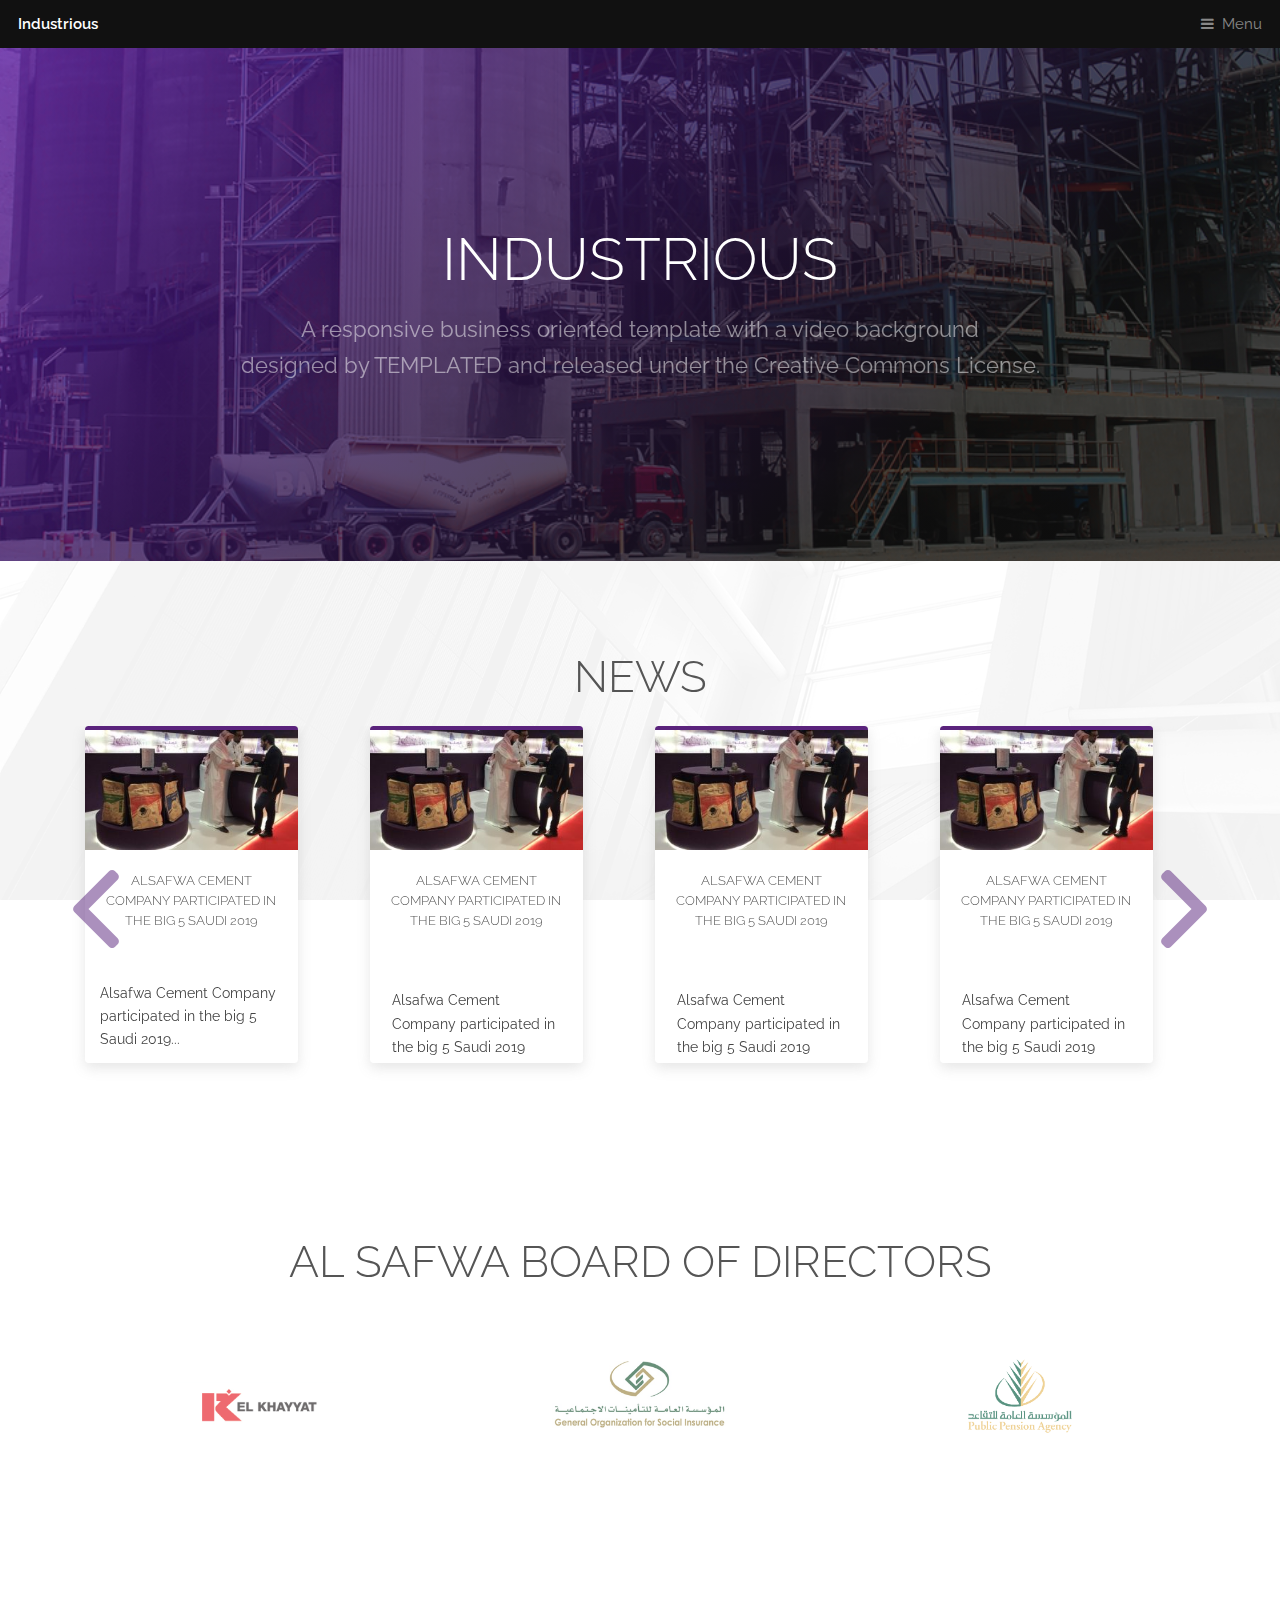
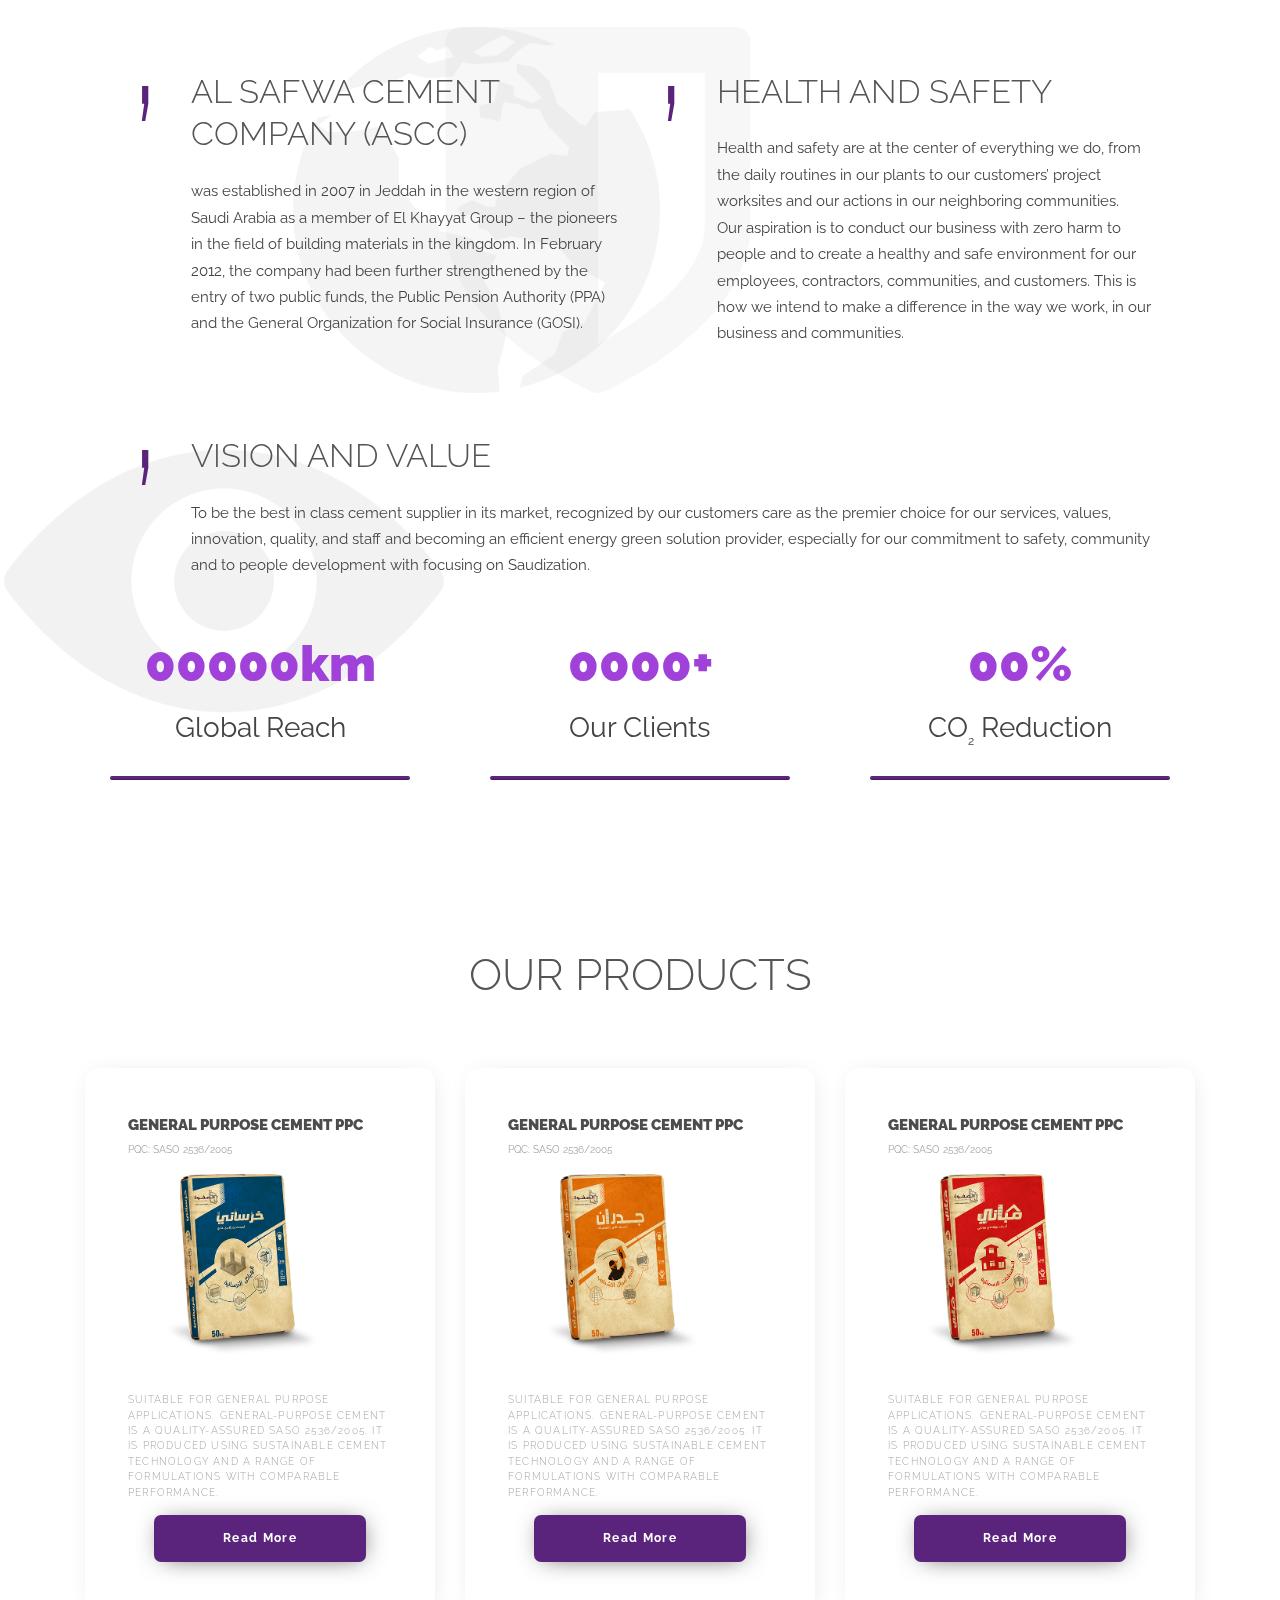
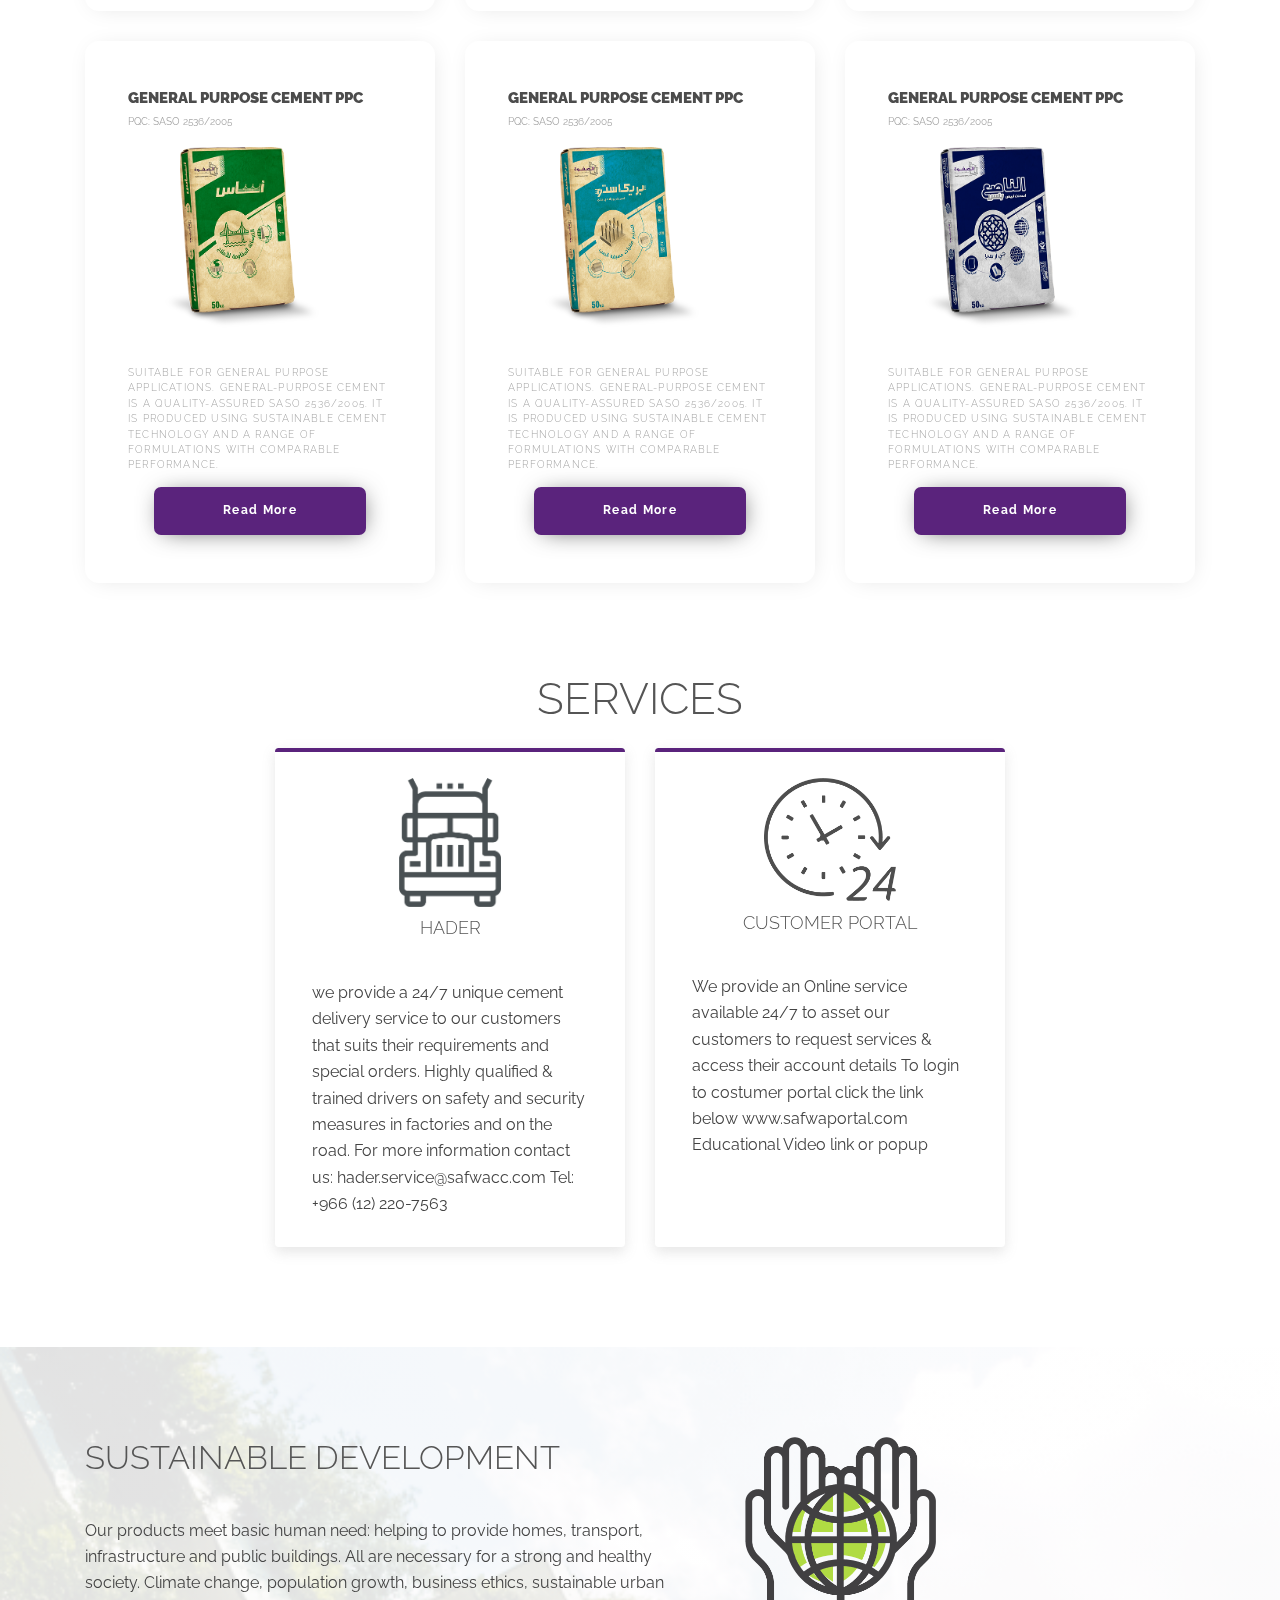
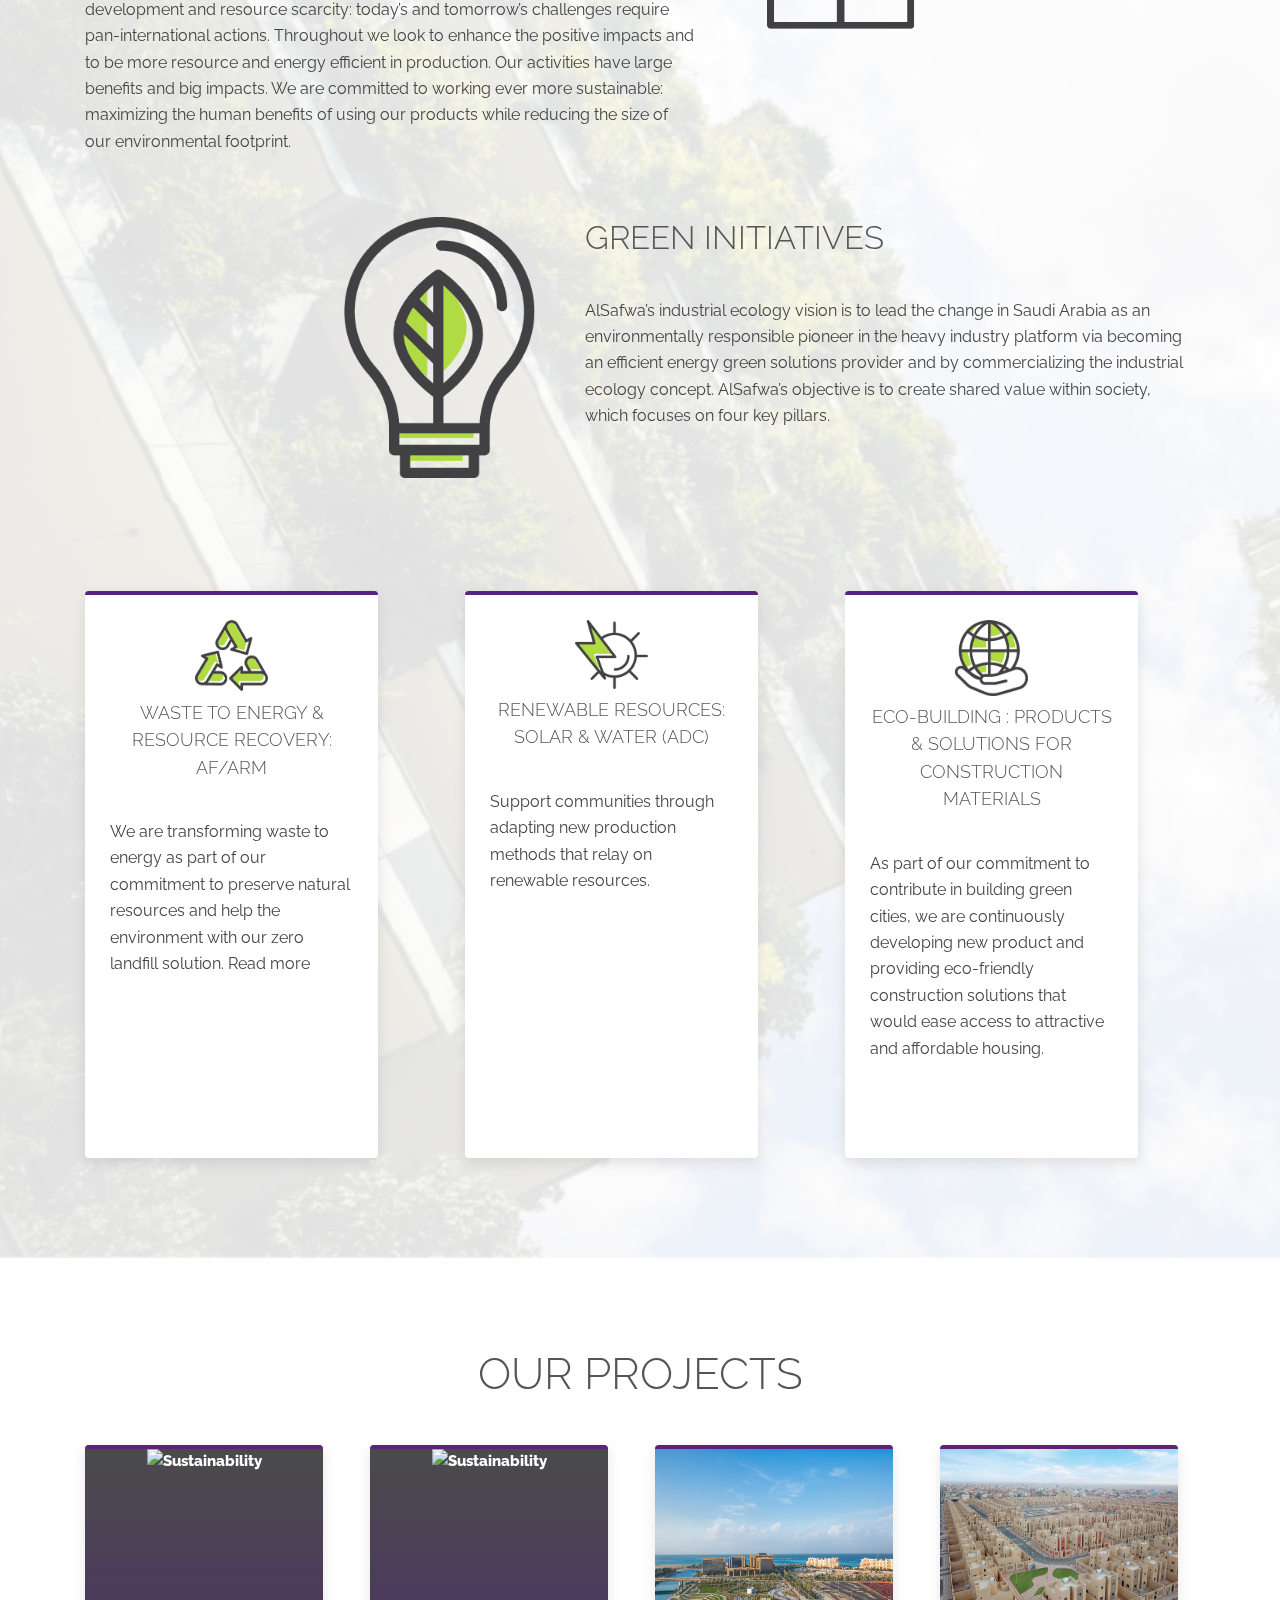
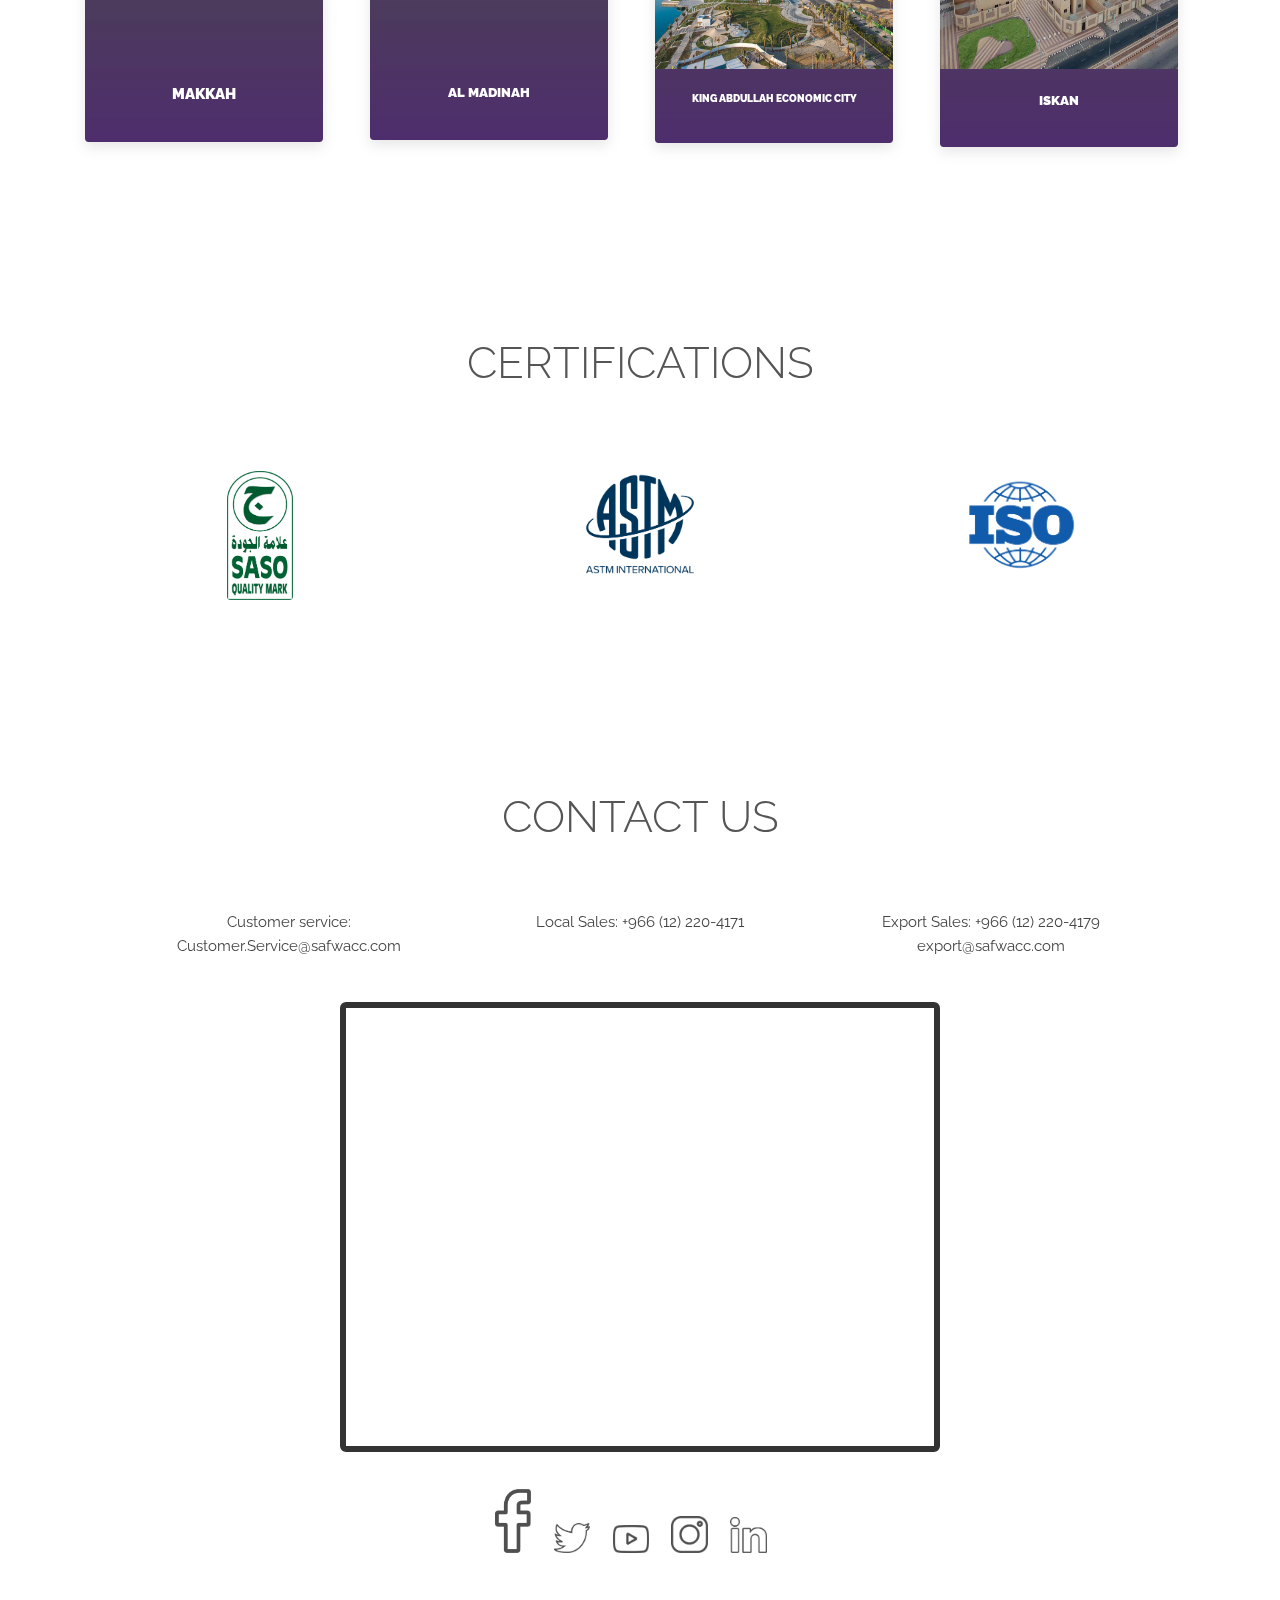
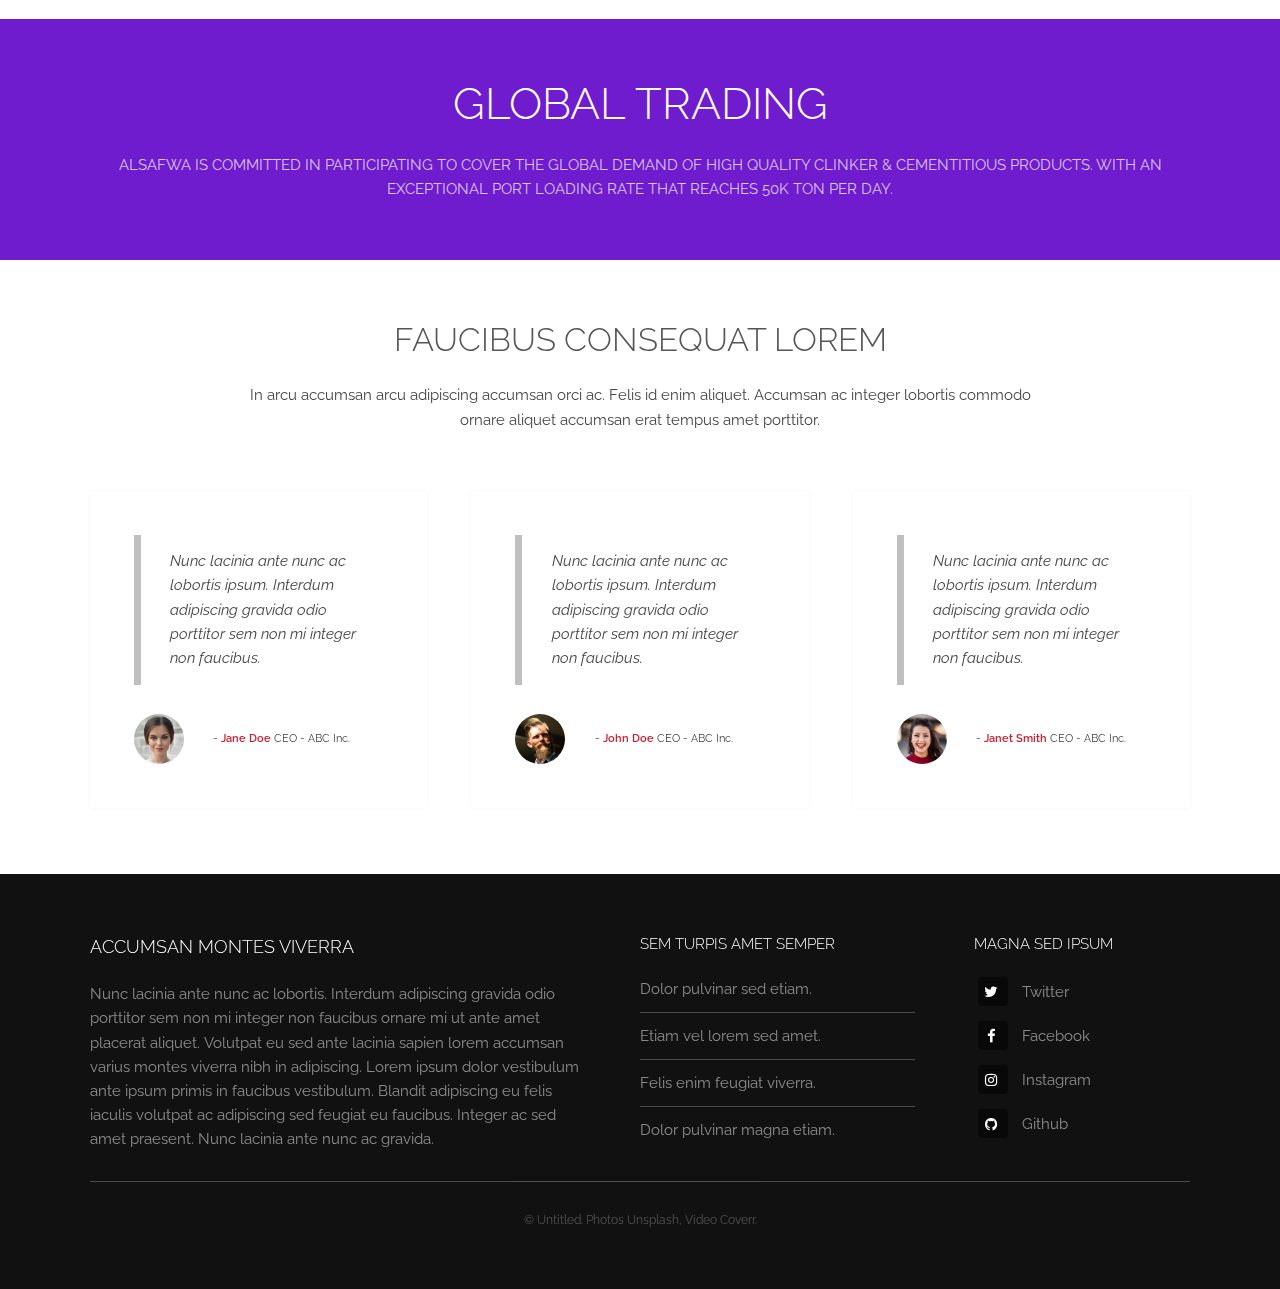
==== commit ec2894d9: "a lot of changes dude .." ====
--- a/index.html
+++ b/index.html
@@ -1,1170 +1,813 @@
-<!DOCTYPE HTML>
-<!--
-	Industrious by TEMPLATED
-	templated.co @templatedco
-	Released for free under the Creative Commons Attribution 3.0 license (templated.co/license)
--->
-<html>
-
-<head>
-	<title>Industrious by TEMPLATED</title>
-	<meta charset="utf-8" />
-	<meta name="viewport" content="width=device-width, initial-scale=1, user-scalable=no" />
-	<meta name="description" content="" />
-	<meta name="keywords" content="" />
-	<link rel="stylesheet" href="assets/css/bootstrap.css">
-	<link rel="stylesheet" href="assets/css/theme.css" />
-	<link rel="stylesheet" href="assets/css/main.css">
-	<link rel="stylesheet" type="text/css" href="assets/css/slick.css" />
-	<link rel="stylesheet" type="text/css" href="assets/css/slick-theme.css" />
-	
-</head>
-
-<body class="is-preload">
-
-	<!-- Header -->
-	<header id="header">
-		<a class="logo" href="index.html">Industrious</a>
-		<nav>
-			<a href="#menu">Menu</a>
-		</nav>
-	</header>
-
-	<!-- Nav -->
-	<nav id="menu">
-		<ul class="links">
-			<li><a href="index.html">Home</a></li>
-			<li><a href="elements.html">Elements</a></li>
-			<li><a href="generic.html">Generic</a></li>
-		</ul>
-	</nav>
-
-	<!-- Banner -->
-	<section id="banner">
-		<div class="inner">
-			<h1>Industrious</h1>
-			<p>A responsive business oriented template with a video background<br />
-				designed by <a href="https://templated.co/">TEMPLATED</a> and released under the Creative Commons
-				License.</p>
-		</div>
-		<video autoplay loop muted playsinline src="images/banner.mp4"></video>
-	</section>
-
-	<!-- Highlights -->
-	<section id="news">
-        <div class="container">
-            <h1 class="text-center">NEWS</h1>
-            <div class="row news-row">
-                    <div class="col-lg-3 col-12 new">
-                            <div class="text-center">
-                                <img src="img/new1.jpg" style="min-width:100%;min-height: 15em;" alt="Sustainability" style="width:30%;">
-                                <h5 class="p-3">Alsafwa Cement Company participated in the big 5 Saudi 2019</h5>
-        
-                            </div>
-                            <div class="new-detail p-4">Alsafwa Cement Company participated in the big 5 Saudi 2019</div>
-                                    <button class="readmore--btn-asas" style="width: 80%;margin-left: 3em;margin-bottom: 3em;">Read More</button>
-                        </div>
-                        <div class="col-lg-3 col-12 new">
-                                <div class="text-center">
-                                    <img src="img/new1.jpg" style="min-width:100%;min-height: 15em;" alt="Sustainability" style="width:30%;">
-                                    <h5 class="p-3">Alsafwa Cement Company participated in the big 5 Saudi 2019</h5>
-            
-                                </div>
-                                <div class="new-detail p-4">Alsafwa Cement Company participated in the big 5 Saudi 2019</div>
-                                        <button class="readmore--btn-asas" style="width: 80%;margin-left: 3em;margin-bottom: 3em;">Read More</button>
-                            </div>
-                            <div class="col-lg-3 col-12 new">
-                                    <div class="text-center">
-                                        <img src="img/new1.jpg" style="min-width:100%;min-height: 15em;" alt="Sustainability" style="width:30%;">
-                                        <h5 class="p-3">Alsafwa Cement Company participated in the big 5 Saudi 2019</h5>
-                
-                                    </div>
-                                    <div class="new-detail p-4">Alsafwa Cement Company participated in the big 5 Saudi 2019</div>
-                                            <button class="readmore--btn-asas" style="width: 80%;margin-left: 3em;margin-bottom: 3em;">Read More</button>
-                                </div>
-                                <div class="col-lg-3 col-12 new">
-                                        <div class="text-center">
-                                            <img src="img/new1.jpg" style="min-width:100%;min-height: 15em;" alt="Sustainability" style="width:30%;">
-                                            <h5 class="p-3">Alsafwa Cement Company participated in the big 5 Saudi 2019</h5>
-                    
-                                        </div>
-                                        <div class="new-detail p-4">Alsafwa Cement Company participated in the big 5 Saudi 2019</div>
-                                                <button class="readmore--btn-asas" style="width: 80%;margin-left: 3em;margin-bottom: 3em;">Read More</button>
-                                    </div>
-        </div>
-    </section>
-
-    <section id="board-memebers">
-        <div class="container">
-            <h1 class="text-center p-5">AL SAFWA BOARD OF DIRECTORS</h1>
-            <div class="row">
-                <div class="col-lg-4 col-12"><img class="board-member-1" src="img/elkhayyat-logo.png" alt=""></div>
-                <div class="col-lg-4 col-12"><img class="board-member-2" src="img/GOSI-logo.png" alt=""></div>
-                <div class="col-lg-4 col-12"><img class="board-member-3"  src="img/PPA-logo.png" alt=""></div>
-            </div>
-        </div>
-
-    </section>
-
-    <section id="about-us">
-        <img class="vision" src="img/world.png">
-        <img class="shield" src="img/shield.png">
-        <div class="container">
-            <div class="row p-5" style="line-height: 1.8em">
-                <div class="dq">,</div>
-                <div class="col">
-                    <h2>Al Safwa Cement Company (ASCC)</h2> was established in 2007 in Jeddah in the western region of Saudi
-                    Arabia as a member of El Khayyat Group – the pioneers in the field of building materials in the
-                    kingdom. In February 2012, the company had been further strengthened by the entry of two public
-                    funds, the Public Pension Authority (PPA) and the General Organization for Social Insurance (GOSI).
-                </div>
-                <div class="dq">,</div>
-                <div class="col">
-                        <h2>Health And Safety</h2>
-                        Health and safety are at the center of everything we do, from the daily routines in our plants to
+<!DOCTYPE HTML>
+<!--
+	Industrious by TEMPLATED
+	templated.co @templatedco
+	Released for free under the Creative Commons Attribution 3.0 license (templated.co/license)
+-->
+<html>
+
+<head>
+	<title>Industrious by TEMPLATED</title>
+	<meta charset="utf-8" />
+	<meta name="viewport" content="width=device-width, initial-scale=1, user-scalable=no" />
+	<meta name="description" content="" />
+	<meta name="keywords" content="" />
+	<link rel="stylesheet" href="assets/css/bootstrap.css">
+	<link rel="stylesheet" href="assets/css/theme.css" />
+	<link rel="stylesheet" href="assets/css/main.css">
+	<link rel="stylesheet" type="text/css" href="assets/css/slick.css" />
+	<link rel="stylesheet" type="text/css" href="assets/css/slick-theme.css" />
+	
+</head>
+
+<body class="is-preload">
+
+	<!-- Header -->
+	<header id="header">
+		<a class="logo" href="index.html">Industrious</a>
+		<nav>
+			<a href="#menu">Menu</a>
+		</nav>
+	</header>
+
+	<!-- Nav -->
+	<nav id="menu">
+		<ul class="links">
+			<li><a href="index.html">Home</a></li>
+			<li><a href="elements.html">Elements</a></li>
+			<li><a href="generic.html">Generic</a></li>
+		</ul>
+	</nav>
+
+	<!-- Banner -->
+	<section id="banner">
+		<div class="inner">
+			<h1>Industrious</h1>
+			<p>A responsive business oriented template with a video background<br />
+				designed by <a href="https://templated.co/">TEMPLATED</a> and released under the Creative Commons
+				License.</p>
+		</div>
+		<video autoplay loop muted playsinline src="img/banner.mp4"></video>
+	</section>
+
+	<!-- Highlights -->
+	<section id="news">
+        
+            <h1 class="text-center">NEWS</h1>
+            <div id="carouselExampleControls" class="carousel slide" data-ride="carousel">
+                    <div class="carousel-inner" style="height: 25em;">
+                      <div class="carousel-item active">
+                            <div class="container">
+                            <div class="row news-row">
+                                    <div class="col-lg-3 col-12">
+                                            <div class="new" onclick="location.href='YOUR-URL-HERE';">
+                                            <div class="text-center">
+                                                <img  class="new-img" src="img/new1.jpg" alt="Sustainability">
+                                                <h5 class="p-3">Alsafwa Cement Company participated in the big 5 Saudi 2019</h5>
+                        
+                                            </div>
+                                            <div class="new-detail p-3"><small>Alsafwa Cement Company participated in the big 5 Saudi 2019...</small></div>
+                                        </div></div>
+                                        <div class="col-lg-3 col-12">
+                                                <div class="new">
+                                                <div class="text-center">
+                                                    <img  class="new-img" src="img/new1.jpg" alt="Sustainability">
+                                                    <h5 class="p-3">Alsafwa Cement Company participated in the big 5 Saudi 2019</h5>
+                            
+                                                </div>
+                                                <div class="new-detail p-4">Alsafwa Cement Company participated in the big 5 Saudi 2019</div>
+                                            </div></div>
+                                        <div class="col-lg-3 col-12">
+                                                <div class="new">
+                                                <div class="text-center">
+                                                    <img  class="new-img" src="img/new1.jpg" alt="Sustainability">
+                                                    <h5 class="p-3">Alsafwa Cement Company participated in the big 5 Saudi 2019</h5>
+                            
+                                                </div>
+                                                <div class="new-detail p-4">Alsafwa Cement Company participated in the big 5 Saudi 2019</div>
+                                            </div></div>
+                
+                
+                                                <div class="col-lg-3 col-12">
+                                                        <div class="new">
+                                                        <div class="text-center">
+                                                            <img  class="new-img" src="img/new1.jpg" alt="Sustainability">
+                                                            <h5 class="p-3">Alsafwa Cement Company participated in the big 5 Saudi 2019</h5>
+                                    
+                                                        </div>
+                                                        <div class="new-detail p-4">Alsafwa Cement Company participated in the big 5 Saudi 2019</div>
+                                                    </div></div>
+                        </div>
+                        </div>
+
+                      </div>
+                      <div class="carousel-item">
+                            <div class="container">
+                            <div class="row news-row">
+                                    <div class="col-lg-3 col-12">
+                                            <div class="new" onclick="location.href='YOUR-URL-HERE';">
+                                            <div class="text-center">
+                                                <img  class="new-img" src="img/new1.jpg" alt="Sustainability">
+                                                <h5 class="p-3">Alsafwa Cement Company participated in the big 5 Saudi 2019</h5>
+                        
+                                            </div>
+                                            <div class="new-detail p-3"><small>Alsafwa Cement Company participated in the big 5 Saudi 2019...</small></div>
+                                        </div></div>
+                                        <div class="col-lg-3 col-12">
+                                                <div class="new">
+                                                <div class="text-center">
+                                                    <img  class="new-img" src="img/new1.jpg" alt="Sustainability">
+                                                    <h5 class="p-3">Alsafwa Cement Company participated in the big 5 Saudi 2019</h5>
+                            
+                                                </div>
+                                                <div class="new-detail p-4">Alsafwa Cement Company participated in the big 5 Saudi 2019</div>
+                                            </div></div>
+                                        <div class="col-lg-3 col-12">
+                                                <div class="new">
+                                                <div class="text-center">
+                                                    <img  class="new-img" src="img/new1.jpg" alt="Sustainability">
+                                                    <h5 class="p-3">Alsafwa Cement Company participated in the big 5 Saudi 2019</h5>
+                            
+                                                </div>
+                                                <div class="new-detail p-4">Alsafwa Cement Company participated in the big 5 Saudi 2019</div>
+                                            </div></div>
+                
+                
+                                                <div class="col-lg-3 col-12">
+                                                        <div class="new">
+                                                        <div class="text-center">
+                                                            <img  class="new-img" src="img/new1.jpg" alt="Sustainability">
+                                                            <h5 class="p-3">Alsafwa Cement Company participated in the big 5 Saudi 2019</h5>
+                                    
+                                                        </div>
+                                                        <div class="new-detail p-4">Alsafwa Cement Company participated in the big 5 Saudi 2019</div>
+                                                    </div></div>
+                        </div>
+                        </div>
+                      </div>
+                      <div class="carousel-item">
+                            <div class="container">
+                            <div class="row news-row">
+                                    <div class="col-lg-3 col-12">
+                                            <div class="new" onclick="location.href='YOUR-URL-HERE';">
+                                            <div class="text-center">
+                                                <img  class="new-img" src="img/new1.jpg" alt="Sustainability">
+                                                <h5 class="p-3">Alsafwa Cement Company participated in the big 5 Saudi 2019</h5>
+                        
+                                            </div>
+                                            <div class="new-detail p-3"><small>Alsafwa Cement Company participated in the big 5 Saudi 2019...</small></div>
+                                        </div></div>
+                                        <div class="col-lg-3 col-12">
+                                                <div class="new">
+                                                <div class="text-center">
+                                                    <img  class="new-img" src="img/new1.jpg" alt="Sustainability">
+                                                    <h5 class="p-3">Alsafwa Cement Company participated in the big 5 Saudi 2019</h5>
+                            
+                                                </div>
+                                                <div class="new-detail p-4">Alsafwa Cement Company participated in the big 5 Saudi 2019</div>
+                                            </div></div>
+                                        <div class="col-lg-3 col-12">
+                                                <div class="new">
+                                                <div class="text-center">
+                                                    <img  class="new-img" src="img/new1.jpg" alt="Sustainability">
+                                                    <h5 class="p-3">Alsafwa Cement Company participated in the big 5 Saudi 2019</h5>
+                            
+                                                </div>
+                                                <div class="new-detail p-4">Alsafwa Cement Company participated in the big 5 Saudi 2019</div>
+                                            </div></div>
+                
+                
+                                                <div class="col-lg-3 col-12">
+                                                        <div class="new">
+                                                        <div class="text-center">
+                                                            <img  class="new-img" src="img/new1.jpg" alt="Sustainability">
+                                                            <h5 class="p-3">Alsafwa Cement Company participated in the big 5 Saudi 2019</h5>
+                                    
+                                                        </div>
+                                                        <div class="new-detail p-4">Alsafwa Cement Company participated in the big 5 Saudi 2019</div>
+                                                    </div></div>
+                        </div>
+                        </div>
+                      </div>
+                    </div>
+                    <a class="carousel-control-prev flipit" href="#carouselExampleControls" role="button" data-slide="prev">
+                      <span class="carousel-control-prev-icon" style="z-index: 2" aria-hidden="true"><svg version="1.1" id="Layer_1" xmlns="http://www.w3.org/2000/svg" xmlns:xlink="http://www.w3.org/1999/xlink" x="0px" y="0px"
+                        viewBox="0 0 492.004 492.004" style="enable-background:new 0 0 492.004 492.004;" xml:space="preserve">
+                   <g>
+                       <g>
+                           <path d="M382.678,226.804L163.73,7.86C158.666,2.792,151.906,0,144.698,0s-13.968,2.792-19.032,7.86l-16.124,16.12
+                               c-10.492,10.504-10.492,27.576,0,38.064L293.398,245.9l-184.06,184.06c-5.064,5.068-7.86,11.824-7.86,19.028
+                               c0,7.212,2.796,13.968,7.86,19.04l16.124,16.116c5.068,5.068,11.824,7.86,19.032,7.86s13.968-2.792,19.032-7.86L382.678,265
+                               c5.076-5.084,7.864-11.872,7.848-19.088C390.542,238.668,387.754,231.884,382.678,226.804z"/>
+                       </g>
+                   </g>
+                   </svg>
+                   </span>
+                      <span class="sr-only">Previous</span>
+                    </a>
+                    <a class="carousel-control-next" href="#carouselExampleControls" role="button" data-slide="next">
+                      <span class="carousel-control-next-icon" aria-hidden="true"><svg version="1.1" id="Layer_1" xmlns="http://www.w3.org/2000/svg" xmlns:xlink="http://www.w3.org/1999/xlink" x="0px" y="0px"
+                        viewBox="0 0 492.004 492.004" style="enable-background:new 0 0 492.004 492.004;" xml:space="preserve">
+                   <g>
+                       <g>
+                           <path d="M382.678,226.804L163.73,7.86C158.666,2.792,151.906,0,144.698,0s-13.968,2.792-19.032,7.86l-16.124,16.12
+                               c-10.492,10.504-10.492,27.576,0,38.064L293.398,245.9l-184.06,184.06c-5.064,5.068-7.86,11.824-7.86,19.028
+                               c0,7.212,2.796,13.968,7.86,19.04l16.124,16.116c5.068,5.068,11.824,7.86,19.032,7.86s13.968-2.792,19.032-7.86L382.678,265
+                               c5.076-5.084,7.864-11.872,7.848-19.088C390.542,238.668,387.754,231.884,382.678,226.804z"/>
+                       </g>
+                   </g>
+                   </svg>
+                   </span>
+                      <span class="sr-only">Next</span>
+                    </a>
+                  </div>
+
+
+    </section>
+
+    
+    <section id="board-memebers">
+        <div class="container">
+            <h1 class="text-center p-5">AL SAFWA BOARD OF DIRECTORS</h1>
+            <div class="row">
+                <div class="col-lg-4 col-12"><img class="board-member-1" src="img/elkhayyat-logo.png" alt=""></div>
+                <div class="col-lg-4 col-12"><img class="board-member-2" src="img/GOSI-logo.png" alt=""></div>
+                <div class="col-lg-4 col-12"><img class="board-member-3"  src="img/PPA-logo.png" alt=""></div>
+            </div>
+        </div>
+
+    </section>
+
+    <section id="about-us">
+        <img class="vision" src="img/world.png">
+        <img class="shield" src="img/shield.png">
+        <div class="container">
+            <div class="row p-5" style="line-height: 1.8em">
+                <div class="dq">,</div>
+                <div class="col">
+                    <h2>Al Safwa Cement Company (ASCC)</h2> was established in 2007 in Jeddah in the western region of Saudi
+                    Arabia as a member of El Khayyat Group – the pioneers in the field of building materials in the
+                    kingdom. In February 2012, the company had been further strengthened by the entry of two public
+                    funds, the Public Pension Authority (PPA) and the General Organization for Social Insurance (GOSI).
+                </div>
+                <div class="dq">,</div>
+                <div class="col">
+                        <h2>Health And Safety</h2>
+                        Health and safety are at the center of everything we do, from the daily routines in our plants to
                         our customers’ project worksites and our actions in our neighboring communities. - Our aspiration is
-                        to conduct our business with zero harm to people and to create a healthy and safe environment for
-                        our employees, contractors, communities, and customers. This is how we intend to make a difference
-                        in the way we work, in our business and communities.
-                    </div>
-            </div>
-            <div class="row p-5"  style="line-height: 1.8em;position: relative;">
-                <img class="vision-eye" src="img/eye.png">
-                <div class="dq">,</div>
-                <div class="col"><h2>Vision and value</h2>
-                    To be the best in class cement supplier in its market, recognized by our customers care as the
-                    premier choice for our services, values, innovation, quality, and staff and becoming an efficient
-                    energy green solution provider, especially for our commitment to safety, community and to people
-                    development with focusing on Saudization.
-                </div>
-            </div>
-            <div id="counter">
-                <div class="row text-center">
-                    <div class="col-lg-4 col-12">
-                        
-                        <span class="counter-value" data-count="8500">00000</span><span class="counter-value">km</span>
-                        <div class="nbt">Global Reach</div>
-                        <hr class="nhr">
-                    </div>
-                    <div class="col-lg-4 col-12">
-                        <span class="counter-value" data-count="1000">0000</span><span class="counter-value">+</span>
-                        <div  class="nbt">Our Clients</div>
-                        <hr class="nhr">
-                    </div>
-                    <div class="col-lg-4 col-12">
-                        <span class="counter-value" data-count="25">00</span><span class="counter-value">%</span>
-                        <div class="nbt">CO<sub>2</sub> Reduction</div>
-                        <hr class="nhr">
-                    </div>
-                </div>
-            </div>
-        </div>
-    </section>
-
-    <section id="products">
-      <h1 class="text-center p-5">OUR PRODUCTS</h1>
-            <img src="img/logo-visual-1.png" class="logo-visual" alt="">
-            <div class="" style="z-index:1;">
-                <div class="container">
-                    <div class="row">
-                        <div class="col-lg-4 col-12 col">
-                            <section class="product-container">
-                                <section class="product">
-                                    <div class="product__info">
-                                        <div class="title">
-                                            <h1>GENERAL PURPOSE CEMENT PPC</h1>
-                                            <span>PQC: SASO 2536/2005</span>
-                                            <div>
-                                                    <img class="photo-main-img" src="img/kharasani.png" alt="PPC">
-                                            </div>
-                                        </div>
-                                        <div class="description">
-                                            <h3>Suitable for general purpose applications. General-purpose cement is a
-                                                quality-assured SASO
-                                                2536/2005. It is produced using sustainable cement technology and a range of
-                                                formulations with
-                                                comparable performance.</h3>
-                                        </div>
-                                        <div class="description">
-                                            <h3>PROPERTIES</h3>
-                                            <ul>
-                                                <li>Eco Friendly product</li>
-                                                <li>Based on sustainable cement technology</li>
-                                                <li>Grey in color</li>
-                                                <li>Consistent strength meeting all the conformity criteria in SASO
-                                                    2536/2005
-                                                </li>
-                                                <li>Compatible with admixtures such as air-entraining agents and workability
-                                                    aids</li>
-                                            </ul>
-    
-                                        </div>
-    
-                                        <div class="more" style="display:none;">
-                                            <h3>APPLICATION</h3>
-                                            <ul>
-                                                <li>PPC is for general construction</li>
-                                                <li>Excellent for concrete up to 250kg/cm2 strength class</li>
-                                                <li>Used in plastering</li>
-                                                <li>The economic and smart choice for building</li>
-                                                <li>Applicable for all types of finishing works</li>
-                                            </ul>
-                                            <h3>AVAILABILITY</h3>
-                                            <ul>
-                                                <li>General Purpose cement is available in bulk tankers and 50kg bags
-                                                    throughout
-                                                    the Kingdom of
-                                                    Saudi Arabia.</li>
-                                            </ul>
-    
-    
-                                            <h3>STORAGE</h3>
-    
-                                            <ul>
-                                                <li>This product should be stored in closed bags clear of the ground in cool
-                                                    dry
-                                                    conditions and
-                                                    should be stacked in a safe and stable manner.</li>
-                                            </ul>
-    
-                                            <h3>Conditions of Use</h3>
-    
-    
-                                            PPC may be used in the range of traditional nominal mixes as for traditional
-                                            Portland cement.PPC
-                                            Cement should not be mixed with other types of cement.To achieve optimum
-                                            performance
-                                            from general
-                                            purpose cement in concrete or other products, it is essential that it is
-                                            correctly
-                                            specified and
-                                            used.As with other cements in building work, there is no substitute for good
-                                            practice and
-                                            workmanship. It is essential to use the correct materials, proportion and mix
-                                            the
-                                            materials
-                                            properly, add the correct amount of water, compact, cure and protect as
-                                            appropriate.
-                                            When using
-                                            cement, it is particularly important to ensure that effective curing is
-                                            applied.Normal hot and cold
-                                            weather practice should also be followed.The final finish quality of this
-                                            material
-                                            will depend upon
-                                            the operative having the required skills and a familiarity with the material and
-                                            its
-                                            application
-                                            methods.
-                                            <h3>Specifications</h3>
-                                            <table>
-                                                <tbody>
-                                                    <tr>
-                                                        <td width="199">Setting time – initial</td>
-                                                        <td width="192">(Minutes)</td>
-                                                        <td width="192">160 to 200</td>
-                                                    </tr>
-                                                    <tr>
-                                                        <td width="199">3 Days</td>
-                                                        <td width="192">(N/mm<sup>2</sup>)</td>
-                                                        <td width="192">25 to 30</td>
-                                                    </tr>
-                                                    <tr>
-                                                        <td width="199">28 Days</td>
-                                                        <td width="192">(N/mm<sup>2</sup>)</td>
-                                                        <td width="192">48 to 56</td>
-                                                    </tr>
-                                                </tbody>
-                                            </table>
-                                        </div>
-                                        <button class="readmore--btn-kharasani">READ MORE</button>
-                                        
-                                    </div>
-                                </section>
-                            </section>
-                        </div>
-    
-                        <div class="col-lg-4 col-12 col">
-                            <section class="product-container">
-                                <section class="product">
-                                    <div class="product__info">
-                                        <div class="title">
-                                            <h1>GENERAL PURPOSE CEMENT PPC</h1>
-                                            <span>PQC: SASO 2536/2005</span>
-                                            <div><img class="photo-main-img" src="img/joddran.png" alt="PPC"></div>
-                                        </div>
-                                        <div class="description">
-                                            <h3>Suitable for general purpose applications. General-purpose cement is a
-                                                quality-assured SASO
-                                                2536/2005. It is produced using sustainable cement technology and a range of
-                                                formulations with
-                                                comparable performance.</h3>
-                                        </div>
-                                        <div class="description">
-                                            <h3>PROPERTIES</h3>
-                                            <ul>
-                                                <li>Eco Friendly product</li>
-                                                <li>Based on sustainable cement technology</li>
-                                                <li>Grey in color</li>
-                                                <li>Consistent strength meeting all the conformity criteria in SASO
-                                                    2536/2005
-                                                </li>
-                                                <li>Compatible with admixtures such as air-entraining agents and workability
-                                                    aids</li>
-                                            </ul>
-    
-                                        </div>
-    
-                                        <div class="more" style="display:none;">
-                                            <h3>APPLICATION</h3>
-                                            <ul>
-                                                <li>PPC is for general construction</li>
-                                                <li>Excellent for concrete up to 250kg/cm2 strength class</li>
-                                                <li>Used in plastering</li>
-                                                <li>The economic and smart choice for building</li>
-                                                <li>Applicable for all types of finishing works</li>
-                                            </ul>
-                                            <h3>AVAILABILITY</h3>
-                                            <ul>
-                                                <li>General Purpose cement is available in bulk tankers and 50kg bags
-                                                    throughout
-                                                    the Kingdom of
-                                                    Saudi Arabia.</li>
-                                            </ul>
-    
-    
-                                            <h3>STORAGE</h3>
-    
-                                            <ul>
-                                                <li>This product should be stored in closed bags clear of the ground in cool
-                                                    dry
-                                                    conditions and
-                                                    should be stacked in a safe and stable manner.</li>
-                                            </ul>
-    
-                                            <h3>Conditions of Use</h3>
-    
-    
-                                            PPC may be used in the range of traditional nominal mixes as for traditional
-                                            Portland cement.PPC
-                                            Cement should not be mixed with other types of cement.To achieve optimum
-                                            performance
-                                            from general
-                                            purpose cement in concrete or other products, it is essential that it is
-                                            correctly
-                                            specified and
-                                            used.As with other cements in building work, there is no substitute for good
-                                            practice and
-                                            workmanship. It is essential to use the correct materials, proportion and mix
-                                            the
-                                            materials
-                                            properly, add the correct amount of water, compact, cure and protect as
-                                            appropriate.
-                                            When using
-                                            cement, it is particularly important to ensure that effective curing is
-                                            applied.Normal hot and cold
-                                            weather practice should also be followed.The final finish quality of this
-                                            material
-                                            will depend upon
-                                            the operative having the required skills and a familiarity with the material and
-                                            its
-                                            application
-                                            methods.
-                                            <h3>Specifications</h3>
-                                            <table>
-                                                <tbody>
-                                                    <tr>
-                                                        <td width="199">Setting time – initial</td>
-                                                        <td width="192">(Minutes)</td>
-                                                        <td width="192">160 to 200</td>
-                                                    </tr>
-                                                    <tr>
-                                                        <td width="199">3 Days</td>
-                                                        <td width="192">(N/mm<sup>2</sup>)</td>
-                                                        <td width="192">25 to 30</td>
-                                                    </tr>
-                                                    <tr>
-                                                        <td width="199">28 Days</td>
-                                                        <td width="192">(N/mm<sup>2</sup>)</td>
-                                                        <td width="192">48 to 56</td>
-                                                    </tr>
-                                                </tbody>
-                                            </table>
-                                        </div>
-                                        <button class="readmore--btn-joddran">READ MORE</button>
-                                    </div>
-                                </section>
-                            </section>
-                        </div>
-                        <div class="col-lg-4 col-12 col">
-                            <section class="product-container">
-                                <section class="product">
-                                    <div class="product__info">
-                                        <div class="title">
-                                            <h1>GENERAL PURPOSE CEMENT PPC</h1>
-                                            <span>PQC: SASO 2536/2005</span>
-                                            <div>
-                                            <img class="photo-main-img" src="img/mabani.png" alt="PPC">
-                                            </div>
-                                        </div>
-                                        <div class="description">
-                                            <h3>Suitable for general purpose applications. General-purpose cement is a
-                                                quality-assured SASO
-                                                2536/2005. It is produced using sustainable cement technology and a range of
-                                                formulations with
-                                                comparable performance.</h3>
-                                        </div>
-                                        <div class="description">
-                                            <h3>PROPERTIES</h3>
-                                            <ul>
-                                                <li>Eco Friendly product</li>
-                                                <li>Based on sustainable cement technology</li>
-                                                <li>Grey in color</li>
-                                                <li>Consistent strength meeting all the conformity criteria in SASO
-                                                    2536/2005
-                                                </li>
-                                                <li>Compatible with admixtures such as air-entraining agents and workability
-                                                    aids</li>
-                                            </ul>
-    
-                                        </div>
-    
-                                        <div class="more" style="display:none;">
-                                            <h3>APPLICATION</h3>
-                                            <ul>
-                                                <li>PPC is for general construction</li>
-                                                <li>Excellent for concrete up to 250kg/cm2 strength class</li>
-                                                <li>Used in plastering</li>
-                                                <li>The economic and smart choice for building</li>
-                                                <li>Applicable for all types of finishing works</li>
-                                            </ul>
-                                            <h3>AVAILABILITY</h3>
-                                            <ul>
-                                                <li>General Purpose cement is available in bulk tankers and 50kg bags
-                                                    throughout
-                                                    the Kingdom of
-                                                    Saudi Arabia.</li>
-                                            </ul>
-    
-    
-                                            <h3>STORAGE</h3>
-    
-                                            <ul>
-                                                <li>This product should be stored in closed bags clear of the ground in cool
-                                                    dry
-                                                    conditions and
-                                                    should be stacked in a safe and stable manner.</li>
-                                            </ul>
-    
-                                            <h3>Conditions of Use</h3>
-    
-    
-                                            PPC may be used in the range of traditional nominal mixes as for traditional
-                                            Portland cement.PPC
-                                            Cement should not be mixed with other types of cement.To achieve optimum
-                                            performance
-                                            from general
-                                            purpose cement in concrete or other products, it is essential that it is
-                                            correctly
-                                            specified and
-                                            used.As with other cements in building work, there is no substitute for good
-                                            practice and
-                                            workmanship. It is essential to use the correct materials, proportion and mix
-                                            the
-                                            materials
-                                            properly, add the correct amount of water, compact, cure and protect as
-                                            appropriate.
-                                            When using
-                                            cement, it is particularly important to ensure that effective curing is
-                                            applied.Normal hot and cold
-                                            weather practice should also be followed.The final finish quality of this
-                                            material
-                                            will depend upon
-                                            the operative having the required skills and a familiarity with the material and
-                                            its
-                                            application
-                                            methods.
-                                            <h3>Specifications</h3>
-                                            <table>
-                                                <tbody>
-                                                    <tr>
-                                                        <td width="199">Setting time – initial</td>
-                                                        <td width="192">(Minutes)</td>
-                                                        <td width="192">160 to 200</td>
-                                                    </tr>
-                                                    <tr>
-                                                        <td width="199">3 Days</td>
-                                                        <td width="192">(N/mm<sup>2</sup>)</td>
-                                                        <td width="192">25 to 30</td>
-                                                    </tr>
-                                                    <tr>
-                                                        <td width="199">28 Days</td>
-                                                        <td width="192">(N/mm<sup>2</sup>)</td>
-                                                        <td width="192">48 to 56</td>
-                                                    </tr>
-                                                </tbody>
-                                            </table>
-                                        </div>
-                                        <button class="readmore--btn-mabani">READ MORE</button>
-                                    </div>
-                                </section>
-                            </section>
-                        </div>
-
-                    </div>
-                    <div class="row">
-                            <div class="col-lg-6 col">
-                                    <section class="product-container">
-                                        <section class="product">
-                                            <div class="product__info">
-                                                <div class="title">
-                                                    <h1>GENERAL PURPOSE CEMENT PPC</h1>
-                                                    <span>PQC: SASO 2536/2005</span>
-                                                    <div><img class="photo-main-img" src="img/asas.png" alt="PPC"></div>
-                                                </div>
-                                                <div class="description">
-                                                    <h3>Suitable for general purpose applications. General-purpose cement is a
-                                                        quality-assured SASO
-                                                        2536/2005. It is produced using sustainable cement technology and a range of
-                                                        formulations with
-                                                        comparable performance.</h3>
-                                                </div>
-                                                <div class="description">
-                                                    <h3>PROPERTIES</h3>
-                                                    <ul>
-                                                        <li>Eco Friendly product</li>
-                                                        <li>Based on sustainable cement technology</li>
-                                                        <li>Grey in color</li>
-                                                        <li>Consistent strength meeting all the conformity criteria in SASO
-                                                            2536/2005
-                                                        </li>
-                                                        <li>Compatible with admixtures such as air-entraining agents and workability
-                                                            aids</li>
-                                                    </ul>
-            
-                                                </div>
-                                                <div class="more" style="display:none;">
-                                                    <h3>APPLICATION</h3>
-                                                    <ul>
-                                                        <li>PPC is for general construction</li>
-                                                        <li>Excellent for concrete up to 250kg/cm2 strength class</li>
-                                                        <li>Used in plastering</li>
-                                                        <li>The economic and smart choice for building</li>
-                                                        <li>Applicable for all types of finishing works</li>
-                                                    </ul>
-                                                    <h3>AVAILABILITY</h3>
-                                                    <ul>
-                                                        <li>General Purpose cement is available in bulk tankers and 50kg bags
-                                                            throughout
-                                                            the Kingdom of
-                                                            Saudi Arabia.</li>
-                                                    </ul>
-            
-            
-                                                    <h3>STORAGE</h3>
-            
-                                                    <ul>
-                                                        <li>This product should be stored in closed bags clear of the ground in cool
-                                                            dry
-                                                            conditions and
-                                                            should be stacked in a safe and stable manner.</li>
-                                                    </ul>
-            
-                                                    <h3>Conditions of Use</h3>
-            
-            
-                                                    PPC may be used in the range of traditional nominal mixes as for traditional
-                                                    Portland cement.PPC
-                                                    Cement should not be mixed with other types of cement.To achieve optimum
-                                                    performance
-                                                    from general
-                                                    purpose cement in concrete or other products, it is essential that it is
-                                                    correctly
-                                                    specified and
-                                                    used.As with other cements in building work, there is no substitute for good
-                                                    practice and
-                                                    workmanship. It is essential to use the correct materials, proportion and mix
-                                                    the
-                                                    materials
-                                                    properly, add the correct amount of water, compact, cure and protect as
-                                                    appropriate.
-                                                    When using
-                                                    cement, it is particularly important to ensure that effective curing is
-                                                    applied.Normal hot and cold
-                                                    weather practice should also be followed.The final finish quality of this
-                                                    material
-                                                    will depend upon
-                                                    the operative having the required skills and a familiarity with the material and
-                                                    its
-                                                    application
-                                                    methods.
-                                                    <h3>Specifications</h3>
-                                                    <table>
-                                                        <tbody>
-                                                            <tr>
-                                                                <td width="199">Setting time – initial</td>
-                                                                <td width="192">(Minutes)</td>
-                                                                <td width="192">160 to 200</td>
-                                                            </tr>
-                                                            <tr>
-                                                                <td width="199">3 Days</td>
-                                                                <td width="192">(N/mm<sup>2</sup>)</td>
-                                                                <td width="192">25 to 30</td>
-                                                            </tr>
-                                                            <tr>
-                                                                <td width="199">28 Days</td>
-                                                                <td width="192">(N/mm<sup>2</sup>)</td>
-                                                                <td width="192">48 to 56</td>
-                                                            </tr>
-                                                        </tbody>
-                                                    </table>
-                                                </div>
-                                                <button class="readmore--btn-asas">READ MORE</button>
-                                            </div>
-                                        </section>
-                                    </section>
-                                </div>
-                                <div class="col-lg-6 col">
-                                    <section class="product-container">
-                                        <section class="product">
-                                            <div class="product__info">
-                                                <div class="title">
-                                                    <h1>GENERAL PURPOSE CEMENT PPC</h1>
-                                                    <span>PQC: SASO 2536/2005</span>
-                                                    <div><img class="photo-main-img" src="img/precasto.png" alt="PPC"></div>
-                                                </div>
-                                                <div class="description">
-                                                    <h3>Suitable for general purpose applications. General-purpose cement is a
-                                                        quality-assured SASO
-                                                        2536/2005. It is produced using sustainable cement technology and a range of
-                                                        formulations with
-                                                        comparable performance.</h3>
-                                                </div>
-                                                <div class="description">
-                                                    <h3>PROPERTIES</h3>
-                                                    <ul>
-                                                        <li>Eco Friendly product</li>
-                                                        <li>Based on sustainable cement technology</li>
-                                                        <li>Grey in color</li>
-                                                        <li>Consistent strength meeting all the conformity criteria in SASO
-                                                            2536/2005
-                                                        </li>
-                                                        <li>Compatible with admixtures such as air-entraining agents and workability
-                                                            aids</li>
-                                                    </ul>
-            
-                                                </div>
-            
-                                                <div class="more" style="display:none;">
-                                                    <h3>APPLICATION</h3>
-                                                    <ul>
-                                                        <li>PPC is for general construction</li>
-                                                        <li>Excellent for concrete up to 250kg/cm2 strength class</li>
-                                                        <li>Used in plastering</li>
-                                                        <li>The economic and smart choice for building</li>
-                                                        <li>Applicable for all types of finishing works</li>
-                                                    </ul>
-                                                    <h3>AVAILABILITY</h3>
-                                                    <ul>
-                                                        <li>General Purpose cement is available in bulk tankers and 50kg bags
-                                                            throughout
-                                                            the Kingdom of
-                                                            Saudi Arabia.</li>
-                                                    </ul>
-            
-            
-                                                    <h3>STORAGE</h3>
-            
-                                                    <ul>
-                                                        <li>This product should be stored in closed bags clear of the ground in cool
-                                                            dry
-                                                            conditions and
-                                                            should be stacked in a safe and stable manner.</li>
-                                                    </ul>
-            
-                                                    <h3>Conditions of Use</h3>
-            
-            
-                                                    PPC may be used in the range of traditional nominal mixes as for traditional
-                                                    Portland cement.PPC
-                                                    Cement should not be mixed with other types of cement.To achieve optimum
-                                                    performance
-                                                    from general
-                                                    purpose cement in concrete or other products, it is essential that it is
-                                                    correctly
-                                                    specified and
-                                                    used.As with other cements in building work, there is no substitute for good
-                                                    practice and
-                                                    workmanship. It is essential to use the correct materials, proportion and mix
-                                                    the
-                                                    materials
-                                                    properly, add the correct amount of water, compact, cure and protect as
-                                                    appropriate.
-                                                    When using
-                                                    cement, it is particularly important to ensure that effective curing is
-                                                    applied.Normal hot and cold
-                                                    weather practice should also be followed.The final finish quality of this
-                                                    material
-                                                    will depend upon
-                                                    the operative having the required skills and a familiarity with the material and
-                                                    its
-                                                    application
-                                                    methods.
-                                                    <h3>Specifications</h3>
-                                                    <table>
-                                                        <tbody>
-                                                            <tr>
-                                                                <td width="199">Setting time – initial</td>
-                                                                <td width="192">(Minutes)</td>
-                                                                <td width="192">160 to 200</td>
-                                                            </tr>
-                                                            <tr>
-                                                                <td width="199">3 Days</td>
-                                                                <td width="192">(N/mm<sup>2</sup>)</td>
-                                                                <td width="192">25 to 30</td>
-                                                            </tr>
-                                                            <tr>
-                                                                <td width="199">28 Days</td>
-                                                                <td width="192">(N/mm<sup>2</sup>)</td>
-                                                                <td width="192">48 to 56</td>
-                                                            </tr>
-                                                        </tbody>
-                                                    </table>
-                                                </div>
-                                                <button class="readmore--btn-precasto">READ MORE</button>
-                                            </div>
-                                        </section>
-                                    </section>
-                                </div>
-                    </div>
-            </div>
-        </section>
-
-    <section id="banners">
-        <h1>Banner</h1>
-        <h1>Banner</h1>
-        <h1>Banner</h1>
-        <h1>Banner</h1>
-        <h1>Banner</h1>
-        <h1>Banner</h1>
-    </section>
-    <section id="services">
-        <div class="container">
-            
-            <h1 class="text-center">SERVICES</h1>
-            <div class="row pt-5">
-                        <div class="col service m-auto">
-                            <div class="text-center">
-                                <img src="img/delivery-truck.png" alt="Sustainability" width="40%;">
-                                <h3>Hader</h3>
-        
-                            </div>
-                            <div class="service-detail">
-                                    we provide a 24/7 unique cement delivery service
-                                    to our customers that suits their requirements
-                                    and special orders. Highly qualified &amp; trained
-                                    drivers on safety and security measures in
-                                    factories and on the road.
-                                    For more information contact us:
-                                    hader.service@safwacc.com
-                                    Tel: +966 (12) 220-7563</div>
-                        </div>
-                                <div class="col service m-auto">
-                                <div class="text-center">
-                                    <img src="img/headphones.png" alt="Sustainability" width="35%;">
-                                    <h3>Customer Portal</h3>
-            
-                                </div>
-                                <div class="service-detail">
-                                        We provide an Online service available 24/7 to
-                                        asset our customers to request services &amp; access
-                                        their account details
-                                        To login to costumer portal click the link below
-                                        www.safwaportal.com
-                                        Educational Video link or popup
-                                </div>
-                            </div>
-            </div>
-        </div>
-    </section>
-
-    <section id="global-trading">
-            
-            <h1 class="text-center mb-5 pb-3">Global Trading</h1>
-            <h4 class="text-center m-auto" style="width: 30%">
-                    Alsafwa is committed in participating to Cover
-                    the global demand of high quality Clinker &amp;
-                    Cementitious Products. With an exceptional port
-                    loading rate that reaches 50k ton per day.
-            </h2>
-
-        </section>
-        <!-- map image *** gtimg-->
-    <section id="features">
-
-                    
-        <div class="container">
-                <div class="s-div">
-                        
-                <img class="sustainability" src="img/Sustainability.png" alt="Sustainability" style="position: absolute;z-index: 0;">
-                <div style="width:55%;float: left;">
-                <h3 style="z-index: 100">Sustainable Development</h3>
-            <div class="feature-detail"  style="z-index: 1">
-                Our products meet basic human need: helping to
-                provide homes, transport, infrastructure and public
-                buildings. All are necessary for a strong and healthy
-                society.
-                Climate change, population growth, business ethics,
-                sustainable urban development and resource
-                scarcity: today’s and tomorrow’s challenges require
-                pan-international actions.
-                Throughout we look to enhance the positive
-                impacts and to be more resource and energy
-                efficient in production. Our activities have large
-                benefits and big impacts. We are committed to
-                working ever more sustainable: maximizing the
-                human benefits of using our products while
-                reducing the size of our environmental footprint.
-            </div>
-            </div>
-        </div>
-                    <div class="g-div">
-                    <img class="GreenProduct" src="img/greenproduct.png" alt="GreenProduct" style="width:30%;">
-                    <div style="width:55%;float:right">
-                    <div>
-                    <h4>Green Initiatives</h3>
-
-                </div>
-                <div class="feature-detail">
-                    AlSafwa’s industrial ecology vision is to lead the
-                    change in Saudi Arabia as an environmentally
-                    responsible pioneer in the heavy industry platform
-                    via becoming an efficient energy green solutions
-                    provider and by commercializing the industrial
-                    ecology concept. AlSafwa’s objective is to create
-                    shared value within society, which focuses on four
-                    key pillars.</div>
-            </div>
-        </div>
-        </div>
-<br>
-<div class="container">
-            <div class="row">
-
-                <div class="col feature m-auto">
-                    <div class="text-center">
-                        <img src="img/Sustainability.png" alt="Sustainability" style="width:30%;">
-                        <h3>Waste to Energy &amp; Resource Recovery: AF/ARM</h3>
-
-                    </div>
-                    <div class="feature-detail">
-                            We are transforming waste to energy as part of our
-                            commitment to preserve natural resources and help
-                            the environment with our zero landfill solution.
-                            Read more
-                    </div>
-                </div>
-
-                <div class="col feature m-auto">
-                    <div class="text-center">
-                        <img src="img/greenproduct.png" alt="GreenProduct" style="width:30%;">
-                        <h3>Renewable Resources: Solar &amp; Water (ADC)</h3>
-
-                    </div>
-                    <div class="feature-detail">
-                            Support communities through adapting new
-                            production methods that relay on renewable
-                            resources.</div>
-                </div>
-                <div class="col feature m-auto">
-                    <div class="text-center">
-                        <img src="img/industrial-ecology.png" alt="Industrial Ecology" style="width:30%;">
-                        <h3>Eco-Building : Products &amp; Solutions for
-                                construction Materials</h3>
-
+ Our aspiration is
+                        to conduct our business with zero harm to people and to create a healthy and safe environment for
+                        our employees, contractors, communities, and customers. This is how we intend to make a difference
+                        in the way we work, in our business and communities.
+                    </div>
+            </div>
+            <div class="row p-5"  style="line-height: 1.8em;position: relative;">
+                <img class="vision-eye" src="img/eye.png">
+                <div class="dq">,</div>
+                <div class="col"><h2>Vision and value</h2>
+                    To be the best in class cement supplier in its market, recognized by our customers care as the
+                    premier choice for our services, values, innovation, quality, and staff and becoming an efficient
+                    energy green solution provider, especially for our commitment to safety, community and to people
+                    development with focusing on Saudization.
+                </div>
+            </div>
+            <div id="counter">
+                <div class="row text-center">
+                    <div class="col-lg-4 col-12">
+                        
+                        <span class="counter-value" data-count="8500">00000</span><span class="counter-value">km</span>
+                        <div class="nbt">Global Reach</div>
+                        <hr class="nhr">
+                    </div>
+                    <div class="col-lg-4 col-12">
+                        <span class="counter-value" data-count="1000">0000</span><span class="counter-value">+</span>
+                        <div  class="nbt">Our Clients</div>
+                        <hr class="nhr">
+                    </div>
+                    <div class="col-lg-4 col-12">
+                        <span class="counter-value" data-count="25">00</span><span class="counter-value">%</span>
+                        <div class="nbt">CO<sub>2</sub> Reduction</div>
+                        <hr class="nhr">
+                    </div>
+                </div>
+            </div>
+        </div>
+    </section>
+
+    <section id="products">
+      <h1 class="text-center p-5">OUR PRODUCTS</h1>
+            <img src="img/logo-visual-1.png" class="logo-visual" alt="">
+            <div class="" style="z-index:1;">
+                <div class="container">
+                    <div class="row" style="padding-bottom: 30px;">
+                        <div class="col-lg-4 col-12 col">
+                            <section class="product-container">
+                                <section class="product">
+                                    <div class="product__info">
+                                        <div class="title">
+                                            <h1>GENERAL PURPOSE CEMENT PPC</h1>
+                                            <span>PQC: SASO 2536/2005</span>
+                                            <div>
+                                                    <img class="photo-main-img" src="img/kharasani.png" alt="PPC">
+                                            </div>
+                                        </div>
+                                        <div class="description">
+                                            <h3>Suitable for general purpose applications. General-purpose cement is a
+                                                quality-assured SASO
+                                                2536/2005. It is produced using sustainable cement technology and a range of
+                                                formulations with
+                                                comparable performance.</h3>
+                                        </div>
+
+                                        <button class="read-more-btn">Read More</button>
+                                        
+                                    </div>
+                                </section>
+                            </section>
+                        </div>
+    
+                        <div class="col-lg-4 col-12 col">
+                            <section class="product-container">
+                                <section class="product">
+                                    <div class="product__info">
+                                        <div class="title">
+                                            <h1>GENERAL PURPOSE CEMENT PPC</h1>
+                                            <span>PQC: SASO 2536/2005</span>
+                                            <div><img class="photo-main-img" src="img/joddran.png" alt="PPC"></div>
+                                        </div>
+                                        <div class="description">
+                                            <h3>Suitable for general purpose applications. General-purpose cement is a
+                                                quality-assured SASO
+                                                2536/2005. It is produced using sustainable cement technology and a range of
+                                                formulations with
+                                                comparable performance.</h3>
+                                        </div>
+
+                                        <button class="read-more-btn">Read More</button>
+                                    </div>
+                                </section>
+                            </section>
+                        </div>
+                        <div class="col-lg-4 col-12 col">
+                            <section class="product-container">
+                                <section class="product">
+                                    <div class="product__info">
+                                        <div class="title">
+                                            <h1>GENERAL PURPOSE CEMENT PPC</h1>
+                                            <span>PQC: SASO 2536/2005</span>
+                                            <div>
+                                            <img class="photo-main-img" src="img/mabani.png" alt="PPC">
+                                            </div>
+                                        </div>
+                                        <div class="description">
+                                            <h3>Suitable for general purpose applications. General-purpose cement is a
+                                                quality-assured SASO
+                                                2536/2005. It is produced using sustainable cement technology and a range of
+                                                formulations with
+                                                comparable performance.</h3>
+                                        </div>
+                                        <button class="read-more-btn">Read More</button>
+                                    </div>
+                                </section>
+                            </section>
+                        </div>
+
+                    </div>
+                    <div class="row">
+                            <div class="col-lg-4 col">
+                                    <section class="product-container">
+                                        <section class="product">
+                                            <div class="product__info">
+                                                <div class="title">
+                                                    <h1>GENERAL PURPOSE CEMENT PPC</h1>
+                                                    <span>PQC: SASO 2536/2005</span>
+                                                    <div><img class="photo-main-img" src="img/asas.png" alt="PPC"></div>
+                                                </div>
+                                                <div class="description">
+                                                    <h3>Suitable for general purpose applications. General-purpose cement is a
+                                                        quality-assured SASO
+                                                        2536/2005. It is produced using sustainable cement technology and a range of
+                                                        formulations with
+                                                        comparable performance.</h3>
+                                                </div>
+                                                <button class="read-more-btn">Read More</button>
+                                            </div>
+                                        </section>
+                                    </section>
+                                </div>
+                                <div class="col-lg-4 col">
+                                    <section class="product-container">
+                                        <section class="product">
+                                            <div class="product__info">
+                                                <div class="title">
+                                                    <h1>GENERAL PURPOSE CEMENT PPC</h1>
+                                                    <span>PQC: SASO 2536/2005</span>
+                                                    <div><img class="photo-main-img" src="img/precasto.png" alt="PPC"></div>
+                                                </div>
+                                                <div class="description">
+                                                    <h3>Suitable for general purpose applications. General-purpose cement is a
+                                                        quality-assured SASO
+                                                        2536/2005. It is produced using sustainable cement technology and a range of
+                                                        formulations with
+                                                        comparable performance.</h3>
+                                                </div>
+                                                <button class="read-more-btn">Read More</button>
+                                            </div>
+                                        </section>
+                                    </section>
+                                </div>
+                                <div class="col-lg-4 col">
+                                        <section class="product-container">
+                                            <section class="product">
+                                                <div class="product__info">
+                                                    <div class="title">
+                                                        <h1>GENERAL PURPOSE CEMENT PPC</h1>
+                                                        <span>PQC: SASO 2536/2005</span>
+                                                        <div><img class="photo-main-img" src="img/nasee.png" alt="PPC"></div>
+                                                    </div>
+                                                    <div class="description">
+                                                        <h3>Suitable for general purpose applications. General-purpose cement is a
+                                                            quality-assured SASO
+                                                            2536/2005. It is produced using sustainable cement technology and a range of
+                                                            formulations with
+                                                            comparable performance.</h3>
+                                                    </div>
+                                                    <button class="read-more-btn">Read More</button>
+                                                </div>
+                                            </section>
+                                        </section>
+                                    </div>
+                    </div>
+            </div>
+            </div>
+        </section>
+    <section id="services">
+        <div class="container">
+            
+            <h1 class="text-center">SERVICES</h1>
+            <div class="row">
+                <div class="col-lg-2 npcol"></div>
+                        <div class="col-lg-4">
+                                <div class="service">
+                            <div class="text-center">
+                                <img src="img/Hader1.png" alt="Sustainability"  style="width:7em;">
+                                <h3>Hader</h3>
+        
+                            </div>
+                            <div class="service-detail">
+                                    we provide a 24/7 unique cement delivery service
+                                    to our customers that suits their requirements
+                                    and special orders. Highly qualified &amp; trained
+                                    drivers on safety and security measures in
+                                    factories and on the road.
+                                    For more information contact us:
+                                    hader.service@safwacc.com
+                                    Tel: +966 (12) 220-7563</div>
+
+                                    </div>
+                        </div>
+                                <div class="col-lg-4">
+                                    <div class="service">
+                                <div class="text-center">
+                                    <img src="img/customer-portal.png" alt="Sustainability" style="width:9em;">
+                                    <h3>Customer Portal</h3>
+            
+                                </div>
+                                <div class="service-detail">
+                                        We provide an Online service available 24/7 to
+                                        asset our customers to request services &amp; access
+                                        their account details
+                                        To login to costumer portal click the link below
+                                        www.safwaportal.com
+                                        Educational Video link or popup
+                                </div>
+
+                                </div>
+                            </div><div class="col-lg-2 npcol"></div>
+            </div>
+        </div>
+    </section>
+
+
+        <!-- map image *** gtimg-->
+    <section id="features">
+
+                    
+        <div class="container">
+                <div class="s-div">
+                        
+                <img class="sustainability" src="img/Sustainability.png" alt="Sustainability" style="position: absolute;z-index: 0;">
+                <div style="width:55%;float: left;">
+                <h2 style="z-index: 100">Sustainable Development</h2>
+            <div class="feature-detail"  style="z-index: 1">
+                Our products meet basic human need: helping to
+                provide homes, transport, infrastructure and public
+                buildings. All are necessary for a strong and healthy
+                society.
+                Climate change, population growth, business ethics,
+                sustainable urban development and resource
+                scarcity: today’s and tomorrow’s challenges require
+                pan-international actions.
+                Throughout we look to enhance the positive
+                impacts and to be more resource and energy
+                efficient in production. Our activities have large
+                benefits and big impacts. We are committed to
+                working ever more sustainable: maximizing the
+                human benefits of using our products while
+                reducing the size of our environmental footprint.
+            </div>
+            </div>
+        </div>
+                    <div class="g-div">
+                    <img class="GreenProduct" src="img/greenproduct.png" alt="GreenProduct" style="width:30%;">
+                    <div style="width:55%;float:right">
+                    <div>
+                    <h2>Green Initiatives</h2>
+
+                </div>
+                <div class="feature-detail">
+                    AlSafwa’s industrial ecology vision is to lead the
+                    change in Saudi Arabia as an environmentally
+                    responsible pioneer in the heavy industry platform
+                    via becoming an efficient energy green solutions
+                    provider and by commercializing the industrial
+                    ecology concept. AlSafwa’s objective is to create
+                    shared value within society, which focuses on four
+                    key pillars.</div>
+            </div>
+        </div>
+        </div>
+<br>
+<div class="container">
+            <div class="row">
+
+                <div class="col-lg-4 col">
+                    <div class="feature">
+                    <div class="text-center">
+                        <img src="img/waste-to-energy.png" alt="Waste to Energy"  style="width:5em;">
+                        <h3>Waste to Energy &amp; Resource Recovery: AF/ARM</h3>
+
+                    </div>
+                    <div class="feature-detail">
+                            We are transforming waste to energy as part of our
+                            commitment to preserve natural resources and help
+                            the environment with our zero landfill solution.
+                            Read more
+                    </div>
+
+                    </div>
+                </div>
+
+                <div class="col-lg-4 col">
+                    <div class="feature">
+                    <div class="text-center">
+                        <img src="img/renewable-resources.png" alt="Renewable Resources" style="width:5em;">
+                        <h3>Renewable Resources: Solar &amp; Water (ADC)</h3>
+
+                    </div>
+                    <div class="feature-detail">
+                            Support communities through adapting new
+                            production methods that relay on renewable
+                            resources.</div>
+                </div></div>
+                <div class="col-lg-4 col">
+                    <div class="feature">
+                    <div class="text-center">
+                        <img src="img/eco-building.png" alt="Industrial Ecology" style="width:5em;">
+                        <h3>Eco-Building : Products &amp; Solutions for
+                                construction Materials</h3>
+
                     </div> -
-                    <div class="feature-detail">
-                            As part of our commitment to contribute in building
-                            green cities, we are continuously developing new
-                            product and providing eco-friendly construction
-                            solutions that would ease access to attractive and
-                            affordable housing.
-                    </div>
-                </div>
-            </div>
-        </div>
-    </section>
-    
-    <section id="projects">
-        <div class="container">
-            <h1 class="text-center">OUR PROJECTS</h1>
-            <div class="row news-row pt-4">
-
-                    <div class="col-lg-3 col-12 project">
-                            <div class="text-center">
-                                <img src="img/projects/MAKKAH PROJECT .jpg" style="max-width:100%;min-height: 15em;" alt="Sustainability" style="width:30%;">
-                                <h4 class="p-3">Makkah</h5>
-                            </div>
-                        </div>
-
-                        <div class="col-lg-3 col-12 project">
-                                <div class="text-center">
-                                    <img src="img/projects/MADINAH PROJECT .jpg" style="max-width:100%;min-height: 15em;" alt="Sustainability" style="width:30%;">
-                                    <h5 class="p-3">Al Madinah</h5>
-                                </div>
-                            </div>
-
-                            <div class="col-lg-3 col-12 project">
-                                    <div class="text-center">
-                                        <img src="img/projects/KAEC.jpg" style="max-width:100%;min-height:15em;" alt="Sustainability" style="width:30%;">
-                                        <h6 class="p-3">King Abdullah Economic City</h6>
-                                    </div>
-                                </div>
-
-                                <div class="col-lg-3 col-12 project">
-                                        <div class="text-center">
-                                            <img src="img/projects/ISKAN PROJECT.jpg" style="max-width:100%;min-height:15em;" alt="Sustainability" style="width:30%;">
-                                            <h5 class="p-3">ISKAN</h5>
-                                        </div>
-                                    </div>
-        </div>
-    </section>
-    <section id="certifications">
-        <section style="background-image: url(imgs/shapes/9.svg);">
-            <div class="container">
-                <div class="row text-center justify-content-center mb-5 pb-3">
-                    <div class="col-md-10 col-lg-8 col-xl-7">
-                        <h1>CERTIFICATIONS</h1>
-                    </div>
-                </div>
-
-                <div class="row">
-                <div class="col-4 text-center">
-                        <img alt="image" style="width: 4.5em" class="img-fluid rounded cert"
-                            src="img/certifications/QualityMark OFFICIAL_GREEN.png">
-                    </div>
-                    <div class="col-4 text-center">
-                            <img alt="image" style="width: 12.5em" class="img-fluid rounded cert"
-                                src="img/certifications/astm_logo_name_centered_blue_rgb.png">
-                        </div>
-
-                        <div class="col-4 text-center">
-                                <img alt="image" style="width: 9em" class="img-fluid rounded cert"
-                                    src="img/certifications/iso-png-iso-1097.png">
-                            </div>
-                        </div>
-
-                </div>
-        </section>
-    </section>
-
-    <section id="contact-us">
-        <img class="cement-bg" src="img/cement-bg.jpg" alt="">
-        <div class="container">
-            <div class="row text-center justify-content-center pt-5">
-                <div class="col-12 col-md-7">
-                    <h1>Contact Us</h1>
-                </div>
-            </div>
-            <div class="row p-5 text-center">
-            <div class="col-4">Customer service:
-                    Customer.Service@safwacc.com
-                </div>
-            <div class="col-4">
-                    Local Sales:
-                    +966 (12) 220-4171</div>
-            <div class="col-4 es">Export Sales:
-                    +966 (12) 220-4179
-                    export@safwacc.com</div>
-                </div>
-        </div>
-<div class="text-center"><iframe class="map-safwa" style="position: relative;border: 6px solid #333333;border-radius: 6px" src="https://www.google.com/maps/embed?pb=!1m18!1m12!1m3!1d3708.2213694840207!2d39.10810001484339!3d21.655244385662392!2m3!1f0!2f0!3f0!3m2!1i1024!2i768!4f13.1!3m3!1m2!1s0x15c3d975b4004ea3%3A0xbcd39d51395e5eac!2sAlSafwa%20Cement!5e0!3m2!1sen!2ssa!4v1574737688859!5m2!1sen!2ssa" frameborder="0" style="border:0;" allowfullscreen=""></iframe></div>
-<div class="social-media text-center">
-    <img class="social-media-icon" src="img/social-media-icons/facebook.png" alt="">
-    <img class="social-media-icon" src="img/social-media-icons/twitter.png" alt="">
-    <img class="social-media-icon" src="img/social-media-icons/youtube.png" alt="">
-    <img class="social-media-icon" src="img/social-media-icons/instagram.png" alt="">
-    <img class="social-media-icon" src="img/social-media-icons/linkedin.png" alt="">
-</div>
-</section>
-    <section id="media">
-        <h2 class="text-center">Media Gallery</h2>
-        <div class="media-slider">
-        <div class="media-item">
-        <img src="img/slide-1.jpg">
-    </div>
-    <div class="media-item">
-            <img src="img/slide-2.jpg">
-        </div>
-        <div class="media-item">
-                <img src="img/slide-3.jpg">
-            </div>
-            <div class="media-item">
-                    <img src="img/slide-4.jpg">
-                </div>
-</div>
-    </section>
-
-	<div id="carouselExampleIndicators" class="carousel slide" data-ride="carousel">
-		<ol class="carousel-indicators">
-			<li data-target="#carouselExampleIndicators" data-slide-to="0" class="active"></li>
-			<li data-target="#carouselExampleIndicators" data-slide-to="1"></li>
-			<li data-target="#carouselExampleIndicators" data-slide-to="2"></li>
-		</ol>
-		<div class="carousel-inner">
-			<div class="carousel-item active">
-				<img class="d-block w-100" src="..." alt="First slide">
-			</div>
-			<div class="carousel-item">
-				<img class="d-block w-100" src="..." alt="Second slide">
-			</div>
-			<div class="carousel-item">
-				<img class="d-block w-100" src="..." alt="Third slide">
-			</div>
-		</div>
-		<a class="carousel-control-prev" href="#carouselExampleIndicators" role="button" data-slide="prev">
-			<span class="carousel-control-prev-icon" aria-hidden="true"></span>
-			<span class="sr-only">Previous</span>
-		</a>
-		<a class="carousel-control-next" href="#carouselExampleIndicators" role="button" data-slide="next">
-			<span class="carousel-control-next-icon" aria-hidden="true"></span>
-			<span class="sr-only">Next</span>
-		</a>
-	</div>
-	<!-- CTA -->
-	<section id="cta" class="wrapper">
-		<div class="inner">
-			<h2>Curabitur ullamcorper ultricies</h2>
-			<p>Nunc lacinia ante nunc ac lobortis. Interdum adipiscing gravida odio porttitor sem non mi integer non
-				faucibus ornare mi ut ante amet placerat aliquet. Volutpat eu sed ante lacinia sapien lorem accumsan
-				varius montes viverra nibh in adipiscing. Lorem ipsum dolor vestibulum ante ipsum primis in faucibus
-				vestibulum. Blandit adipiscing eu felis iaculis volutpat ac adipiscing sed feugiat eu faucibus. Integer
-				ac sed amet praesent. Nunc lacinia ante nunc ac gravida.</p>
-		</div>
-	</section>
-
-	<!-- Testimonials -->
-	<section class="wrapper">
-		<div class="inner">
-			<header class="special">
-				<h2>Faucibus consequat lorem</h2>
-				<p>In arcu accumsan arcu adipiscing accumsan orci ac. Felis id enim aliquet. Accumsan ac integer
-					lobortis commodo ornare aliquet accumsan erat tempus amet porttitor.</p>
-			</header>
-			<div class="testimonials">
-				<section>
-					<div class="content">
-						<blockquote>
-							<p>Nunc lacinia ante nunc ac lobortis ipsum. Interdum adipiscing gravida odio porttitor sem
-								non mi integer non faucibus.</p>
-						</blockquote>
-						<div class="author">
-							<div class="image">
-								<img src="images/pic01.jpg" alt="" />
-							</div>
-							<p class="credit">- <strong>Jane Doe</strong> <span>CEO - ABC Inc.</span></p>
-						</div>
-					</div>
-				</section>
-				<section>
-					<div class="content">
-						<blockquote>
-							<p>Nunc lacinia ante nunc ac lobortis ipsum. Interdum adipiscing gravida odio porttitor sem
-								non mi integer non faucibus.</p>
-						</blockquote>
-						<div class="author">
-							<div class="image">
-								<img src="images/pic03.jpg" alt="" />
-							</div>
-							<p class="credit">- <strong>John Doe</strong> <span>CEO - ABC Inc.</span></p>
-						</div>
-					</div>
-				</section>
-				<section>
-					<div class="content">
-						<blockquote>
-							<p>Nunc lacinia ante nunc ac lobortis ipsum. Interdum adipiscing gravida odio porttitor sem
-								non mi integer non faucibus.</p>
-						</blockquote>
-						<div class="author">
-							<div class="image">
-								<img src="images/pic02.jpg" alt="" />
-							</div>
-							<p class="credit">- <strong>Janet Smith</strong> <span>CEO - ABC Inc.</span></p>
-						</div>
-					</div>
-				</section>
-			</div>
-		</div>
-	</section>
-
-	<!-- Footer -->
-	<footer id="footer">
-		<div class="inner">
-			<div class="content">
-				<section>
-					<h3>Accumsan montes viverra</h3>
-					<p>Nunc lacinia ante nunc ac lobortis. Interdum adipiscing gravida odio porttitor sem non mi integer
-						non faucibus ornare mi ut ante amet placerat aliquet. Volutpat eu sed ante lacinia sapien lorem
-						accumsan varius montes viverra nibh in adipiscing. Lorem ipsum dolor vestibulum ante ipsum
-						primis in faucibus vestibulum. Blandit adipiscing eu felis iaculis volutpat ac adipiscing sed
-						feugiat eu faucibus. Integer ac sed amet praesent. Nunc lacinia ante nunc ac gravida.</p>
-				</section>
-				<section>
-					<h4>Sem turpis amet semper</h4>
-					<ul class="alt">
-						<li><a href="#">Dolor pulvinar sed etiam.</a></li>
-						<li><a href="#">Etiam vel lorem sed amet.</a></li>
-						<li><a href="#">Felis enim feugiat viverra.</a></li>
-						<li><a href="#">Dolor pulvinar magna etiam.</a></li>
-					</ul>
-				</section>
-				<section>
-					<h4>Magna sed ipsum</h4>
-					<ul class="plain">
-						<li><a href="#"><i class="icon fa-twitter">&nbsp;</i>Twitter</a></li>
-						<li><a href="#"><i class="icon fa-facebook">&nbsp;</i>Facebook</a></li>
-						<li><a href="#"><i class="icon fa-instagram">&nbsp;</i>Instagram</a></li>
-						<li><a href="#"><i class="icon fa-github">&nbsp;</i>Github</a></li>
-					</ul>
-				</section>
-			</div>
-			<div class="copyright">
-				&copy; Untitled. Photos <a href="https://unsplash.co">Unsplash</a>, Video <a
-					href="https://coverr.co">Coverr</a>.
-			</div>
-		</div>
-	</footer>
-
-	<!-- Scripts -->
-	<script type="text/javascript" src="assets/js/jquery-3.4.1.js"></script>
-    <script type="text/javascript" src="assets/js/popper.min.js"></script>
-    <script type="text/javascript" src="assets/js/bootstrap.js"></script>
-	<script type="text/javascript" src="assets/js/browser.min.js"></script>
-	<script type="text/javascript" src="assets/js/breakpoints.min.js"></script>
-	<script type="text/javascript" src="assets/js/util.js"></script>
-	<script type="text/javascript" src="assets/js/main.js"></script>
-    <script type="text/javascript" src="assets/js/slick.js"></script>
-    <script>
-        $('.products-slider').slick({
-            slidesToShow: 3,
-            slidesToScroll: 1,
-            autoplay: true,
-            autoplaySpeed: 1000,
-        });
-
-        $('.media-slider').slick({
-            slidesToShow: 1,
-            slidesToScroll: 1,
-            autoplay: true,
-            autoplaySpeed: 2000,
-        });
-    </script>
-    <script src="assets/js/WOW.js"></script>
-    <script>
-    new WOW().init();
-    </script>
-</body>
-
+
+                    <div class="feature-detail">
+                            As part of our commitment to contribute in building
+                            green cities, we are continuously developing new
+                            product and providing eco-friendly construction
+                            solutions that would ease access to attractive and
+                            affordable housing.
+                    </div>
+                    </div>
+                </div>
+            </div>
+        </div>
+    </section>
+    
+    <section id="projects">
+        <div class="container">
+            <h1 class="text-center">OUR PROJECTS</h1>
+            <div class="row news-row pt-4">
+
+                    <div class="col-lg-3 col-12">
+                            <div class="project">
+                            <div class="text-center">
+                                <img src="img/projects/MAKKAH PROJECT .jpg" style="max-width:100%;min-height: 15em;" alt="Sustainability" style="width:30%;">
+                                <h4 class="p-3">Makkah</h4>
+                            </div>
+                            </div>
+                        </div>
+
+                        <div class="col-lg-3 col-12">
+                                <div class="project">
+                                <div class="text-center">
+                                    <img src="img/projects/MADINAH PROJECT .jpg" style="max-width:100%;min-height: 15em;" alt="Sustainability" style="width:30%;">
+                                    <h5 class="p-3">Al Madinah</h5>
+                                </div>
+                                </div>
+                            </div>
+
+                            <div class="col-lg-3 col-12">
+                                <div class="project">
+                                    <div class="text-center">
+                                        <img src="img/projects/KAEC.jpg" style="max-width:100%;min-height:15em;" alt="Sustainability" style="width:30%;">
+                                        <h6 class="p-3">King Abdullah Economic City</h6>
+                                    </div>
+                                    </div>
+                                </div>
+
+                                <div class="col-lg-3 col-12">
+                                    <div class="project">
+                                        <div class="text-center">
+                                            <img src="img/projects/ISKAN PROJECT.jpg" style="max-width:100%;min-height:15em;" alt="Sustainability" style="width:30%;">
+                                            <h5 class="p-3">ISKAN</h5>
+                                        </div>
+                                        </div>
+                                    </div>
+        </div>
+        </div>
+    </section>
+    <section id="certifications">
+        <section style="background-image: url(imgs/shapes/9.svg);">
+            <div class="container">
+                <div class="row text-center justify-content-center mb-5 pb-3">
+                    <div class="col-md-10 col-lg-8 col-xl-7">
+                        <h1>CERTIFICATIONS</h1>
+                    </div>
+                </div>
+
+                <div class="row">
+                <div class="col-4 text-center">
+                        <img alt="image" style="width: 4.5em" class="img-fluid rounded cert"
+                            src="img/certifications/QualityMark OFFICIAL_GREEN.png">
+                    </div>
+                    <div class="col-4 text-center">
+                            <img alt="image" style="width: 12.5em" class="img-fluid rounded cert"
+                                src="img/certifications/astm_logo_name_centered_blue_rgb.png">
+                        </div>
+
+                        <div class="col-4 text-center">
+                                <img alt="image" style="width: 9em" class="img-fluid rounded cert"
+                                    src="img/certifications/iso-png-iso-1097.png">
+                            </div>
+                        </div>
+
+                </div>
+        </section>
+    </section>
+
+    <section id="contact-us">
+
+        <!--<img class="cement-bg" src="img/cement-bg.jpg" alt="">-->
+        <div class="container">
+            <div class="row text-center justify-content-center pt-5">
+                <div class="col-12 col-md-7">
+                    <h1>Contact Us</h1>
+                </div>
+            </div>
+            <div class="row p-5 text-center">
+            <div class="col-4">Customer service:
+                    Customer.Service@safwacc.com
+                </div>
+            <div class="col-4">
+                    Local Sales:
+                    +966 (12) 220-4171</div>
+            <div class="col-4 es">Export Sales:
+                    +966 (12) 220-4179
+                    export@safwacc.com</div>
+                </div>
+        </div>
+<div class="text-center"><iframe class="map-safwa" style="position: relative;border: 6px solid #333333;border-radius: 6px" src="https://www.google.com/maps/embed?pb=!1m18!1m12!1m3!1d3708.2213694840207!2d39.10810001484339!3d21.655244385662392!2m3!1f0!2f0!3f0!3m2!1i1024!2i768!4f13.1!3m3!1m2!1s0x15c3d975b4004ea3%3A0xbcd39d51395e5eac!2sAlSafwa%20Cement!5e0!3m2!1sen!2ssa!4v1574737688859!5m2!1sen!2ssa" frameborder="0" style="border:0;" allowfullscreen=""></iframe></div>
+<div class="social-media text-center">
+    <img class="social-media-icon" src="img/social-media-icons/facebook.png" alt="">
+    <img class="social-media-icon" src="img/social-media-icons/twitter.png" alt="">
+    <img class="social-media-icon" src="img/social-media-icons/youtube.png" alt="">
+    <img class="social-media-icon" src="img/social-media-icons/instagram.png" alt="">
+    <img class="social-media-icon" src="img/social-media-icons/linkedin.png" alt="">
+</div>
+</section>
+
+	<!-- CTA -->
+	<section id="cta" class="wrapper">
+		<div class="inner">
+			<h1>GLOBAL TRADING</h1>
+			<p>ALSAFWA IS COMMITTED IN PARTICIPATING TO COVER THE GLOBAL DEMAND OF HIGH QUALITY CLINKER & CEMENTITIOUS PRODUCTS. WITH AN EXCEPTIONAL PORT LOADING RATE THAT REACHES 50K TON PER DAY.</p>
+		</div>
+	</section>
+
+	<!-- Testimonials -->
+	<section class="wrapper">
+		<div class="inner">
+			<header class="special">
+				<h2>Faucibus consequat lorem</h2>
+				<p>In arcu accumsan arcu adipiscing accumsan orci ac. Felis id enim aliquet. Accumsan ac integer
+					lobortis commodo ornare aliquet accumsan erat tempus amet porttitor.</p>
+			</header>
+			<div class="testimonials">
+				<section>
+					<div class="content">
+						<blockquote>
+							<p>Nunc lacinia ante nunc ac lobortis ipsum. Interdum adipiscing gravida odio porttitor sem
+								non mi integer non faucibus.</p>
+						</blockquote>
+						<div class="author">
+							<div class="image">
+								<img src="images/pic01.jpg" alt="" />
+							</div>
+							<p class="credit">- <strong>Jane Doe</strong> <span>CEO - ABC Inc.</span></p>
+						</div>
+					</div>
+				</section>
+				<section>
+					<div class="content">
+						<blockquote>
+							<p>Nunc lacinia ante nunc ac lobortis ipsum. Interdum adipiscing gravida odio porttitor sem
+								non mi integer non faucibus.</p>
+						</blockquote>
+						<div class="author">
+							<div class="image">
+								<img src="images/pic03.jpg" alt="" />
+							</div>
+							<p class="credit">- <strong>John Doe</strong> <span>CEO - ABC Inc.</span></p>
+						</div>
+					</div>
+				</section>
+				<section>
+					<div class="content">
+						<blockquote>
+							<p>Nunc lacinia ante nunc ac lobortis ipsum. Interdum adipiscing gravida odio porttitor sem
+								non mi integer non faucibus.</p>
+						</blockquote>
+						<div class="author">
+							<div class="image">
+								<img src="images/pic02.jpg" alt="" />
+							</div>
+							<p class="credit">- <strong>Janet Smith</strong> <span>CEO - ABC Inc.</span></p>
+						</div>
+					</div>
+				</section>
+			</div>
+		</div>
+	</section>
+
+	<!-- Footer -->
+	<footer id="footer">
+		<div class="inner">
+			<div class="content">
+				<section>
+					<h3>Accumsan montes viverra</h3>
+					<p>Nunc lacinia ante nunc ac lobortis. Interdum adipiscing gravida odio porttitor sem non mi integer
+						non faucibus ornare mi ut ante amet placerat aliquet. Volutpat eu sed ante lacinia sapien lorem
+						accumsan varius montes viverra nibh in adipiscing. Lorem ipsum dolor vestibulum ante ipsum
+						primis in faucibus vestibulum. Blandit adipiscing eu felis iaculis volutpat ac adipiscing sed
+						feugiat eu faucibus. Integer ac sed amet praesent. Nunc lacinia ante nunc ac gravida.</p>
+				</section>
+				<section>
+					<h4>Sem turpis amet semper</h4>
+					<ul class="alt">
+						<li><a href="#">Dolor pulvinar sed etiam.</a></li>
+						<li><a href="#">Etiam vel lorem sed amet.</a></li>
+						<li><a href="#">Felis enim feugiat viverra.</a></li>
+						<li><a href="#">Dolor pulvinar magna etiam.</a></li>
+					</ul>
+				</section>
+				<section>
+					<h4>Magna sed ipsum</h4>
+					<ul class="plain">
+						<li><a href="#"><i class="icon fa-twitter">&nbsp;</i>Twitter</a></li>
+						<li><a href="#"><i class="icon fa-facebook">&nbsp;</i>Facebook</a></li>
+						<li><a href="#"><i class="icon fa-instagram">&nbsp;</i>Instagram</a></li>
+						<li><a href="#"><i class="icon fa-github">&nbsp;</i>Github</a></li>
+					</ul>
+				</section>
+			</div>
+			<div class="copyright">
+				&copy; Untitled. Photos <a href="https://unsplash.co">Unsplash</a>, Video <a
+					href="https://coverr.co">Coverr</a>.
+			</div>
+		</div>
+	</footer>
+
+	<!-- Scripts -->
+	<script type="text/javascript" src="assets/js/jquery-3.4.1.js"></script>
+    <script type="text/javascript" src="assets/js/popper.min.js"></script>
+    <script type="text/javascript" src="assets/js/bootstrap.js"></script>
+	<script type="text/javascript" src="assets/js/browser.min.js"></script>
+	<script type="text/javascript" src="assets/js/breakpoints.min.js"></script>
+	<script type="text/javascript" src="assets/js/util.js"></script>
+	<script type="text/javascript" src="assets/js/main.js"></script>
+    <script src="assets/js/WOW.js"></script>
+    <script>
+    new WOW().init();
+    </script>
+</body>
+
 </html>--- a/assets/css/theme.css
+++ b/assets/css/theme.css
@@ -1812,7 +1812,7 @@
   -webkit-justify-content: center;
   -ms-justify-content: center;
   justify-content: center;
-  background-image: url("../../images/banner.jpg");
+  background-image: url("../../img/banner.jpg");
   background-position: center;
   background-repeat: no-repeat;
   background-size: cover;
@@ -2062,7 +2062,7 @@
   background-color: #6f1bce;
   color: rgba(255, 255, 255, 0.75);
   background-attachment: fixed;
-  background-image: linear-gradient(rgba(111,27,206, 0.25), rgba(111,27,206, 0.25)), url(../../images/cta01.jpg);
+  background-image: linear-gradient(rgba(111,27,206, 0.25), rgba(111,27,206, 0.25)), url(../../img/gt-header1.jpg);
   background-position: bottom;
   background-repeat: no-repeat;
   background-size: cover;
@@ -2393,7 +2393,7 @@
   padding-top: 3.25rem; }
   body:before {
     content: ' ';
-    background-image: url(../../images/bg.jpg);
+    background-image: url(../../img/bg.jpg);
     background-size: cover;
     background-repeat: no-repeat;
     background-attachment: fixed;
@@ -2500,7 +2500,7 @@
   -webkit-justify-content: center;
   -ms-justify-content: center;
   justify-content: center;
-  background-image: linear-gradient(rgba(17, 17, 17, 0.25), rgba(17, 17, 17, 0.25)), url("../../images/banner.jpg");
+  background-image: linear-gradient(rgba(17, 17, 17, 0.25), rgba(17, 17, 17, 0.25)), url("../../img/banner.jpg");
   background-position: center;
   background-repeat: no-repeat;
   background-size: cover;
@@ -2643,7 +2643,7 @@
     #heading .testimonials .content .credit strong {
       color: #ce1b28; }
   #heading:before {
-    background: linear-gradient(135deg, #ce1b28 0%, #111111 74%);
+    background: linear-gradient(135deg, #6f1bce 0%, #111111 74%);
     content: ' ';
     display: block;
     height: 100%;
--- a/assets/css/main.css
+++ b/assets/css/main.css
@@ -41,7 +41,7 @@
 }
 
 .s-div {
-  padding-bottom: 150px;
+  padding-bottom: 180px;
   position: relative;
   width: 100% !important;
   margin-right: auto;
@@ -62,10 +62,10 @@
 }
 
 .nhr {
-  width: 80%;
   color: #5A237C;
   background-color: #5A237C;
-  height: 4px;
+  height: 3px;
+  margin: 25px;
   border-radius: 8px;
 }
 
@@ -126,11 +126,16 @@
   opacity: .65;
 }
 
-#products {
-  background-color: #f4f6f7;
-}
-
-#features,
+
+
+#features{
+  padding-top: 90px;
+  padding-bottom: 100px;
+  background-image: linear-gradient(rgba(255, 255, 255, 0.88), rgba(255, 255, 255, 0.88)), url(/img/sus-bg.png);
+  background-size: cover;
+  background-repeat: no-repeat;
+}
+
 #global-trading,
 #media {
   background-color: #f4f6f7;
@@ -139,11 +144,10 @@
 }
 
 .feature {
-  max-width: 22em;
-  min-height: 26em;
+  max-width: 20em;
+  min-height: 63vh;
   background-color: white;
   border-top: solid 0.3125rem #5A237C;
-  /*padding: 3.75rem 2.5rem;*/
   padding: 25px;
   overflow: hidden;
   color: #444444;
@@ -152,22 +156,57 @@
 }
 
 .new {
-  max-width: 16em;
-  min-height: 37em;
   background-color: white;
   border-top: solid 0.3125rem #5A237C;
-  /*padding: 3.75rem 2.5rem;*/
-  padding: 0px;
-  margin-right: 25px !important;
+  width: 14.5em;
+  padding: 0px !important;
   overflow: hidden;
   color: #444444;
   border-radius: 0.25rem;
   box-shadow: 0 0.3125rem 0.875rem 0 rgba(129, 129, 129, 0.2) !important;
-}
-
+  height: 23em;
+  cursor: pointer;
+}
+.carousel-control-next-icon,.carousel-control-prev-icon {
+  fill:#59237c;
+}
+.carousel-control-prev-icon,.carousel-control-next-icon{
+content: "";
+}
+
+.carousel-control-prev-icon,
+.carousel-control-next-icon {
+  height: 80px;
+  width: 80px;
+  outline: transparent;
+  background-size: 100%, 100%;
+  border: 1px solid transparent;
+  background-image: none;
+}
+
+.flipit{
+  transform: scaleX(-1);
+}
+
+img.media-img{
+width: 100%!important;
+}
+
+.new-img{
+  min-width: 100%;
+  max-width: 100%;
+}
+.new.text-center img{
+  width: 10px!important;
+}
+
+.npcol{
+  padding: 0px!important;
+}
 .service {
-  max-width: 25vw;
-  min-height: 28em;
+  cursor: pointer;
+  min-height: 34em;
+  width: 100%;
   background-color: white;
   border-top: solid 0.3125rem #5A237C;
   padding: 1.75rem 2.5rem;
@@ -180,22 +219,27 @@
 .project {
   max-width: 16.25em;
   min-height: 5vh;
-  background-color: #5A237C;
+  background-image: linear-gradient(rgba(29, 29, 29, 0.801), rgba(40, 0, 77, 0.822));
+  z-index: 5;
   border-top: solid 0.3125rem #5A237C;
-  /*padding: 3.75rem 2.5rem;*/
-  padding: 0px;
-  margin-right: 25px !important;
+  padding: 0px!important;
+  cursor: pointer;
   overflow: hidden;
-  color: white;
+  color: white!important;
   font-weight: 800;
   border-radius: 0.25rem;
   box-shadow: 0 0.3125rem 0.875rem 0 rgba(129, 129, 129, 0.2) !important;
 }
-
+ .project .text-center h4.p-3, .project .text-center h5.p-3, .project .text-center h6.p-3{
+   color: white;
+   font-weight: 900;
+ }
 .nbt {
   font-size: 1.9em;
 }
-
+.new-detail{
+font-size: 14px;;
+}
 .feature-detail {
   font-size: 16px;
   padding-top: 1em;
@@ -216,7 +260,7 @@
   position: relative;
   min-height: 20em;
 }
-
+/*
 #contact-us img.cement-bg {
   position: absolute;
   left: 0;
@@ -225,12 +269,15 @@
   height: 100%;
   opacity: 0.2;
 }
-
+*/
 
 .product-container {
   display: grid;
   grid-template-rows: 1fr;
   font-family: "Raleway", sans-serif;
+  background-color: white;
+  border-radius: 14px;
+  box-shadow: 2px 2px 25px -7px #dfdfdf;
 }
 
 .description h3 {
@@ -312,7 +359,25 @@
   box-shadow: 2px 2px 25px -7px #4c4c4c;
   cursor: pointer;
 }
-
+.read-more-btn {
+  border: none;
+  width: 80%;
+  margin-left: 10%;
+  border-radius: 7px;
+  font-size: 0.8em;
+  font-weight: 700;
+  letter-spacing: 1.3px;
+  color: #fff!important;
+  background-color: #5A237C;
+  box-shadow: 2px 2px 25px -7px #4c4c4c;
+  cursor: pointer;
+}
+
+.read-more-btn:hover{
+color: grey!important;
+border: none!important;
+box-shadow: 1px 1px 25px 1px rgba(90, 35, 124, 0.562);
+}
 /* asas <-- */
 
 /* joddran -->
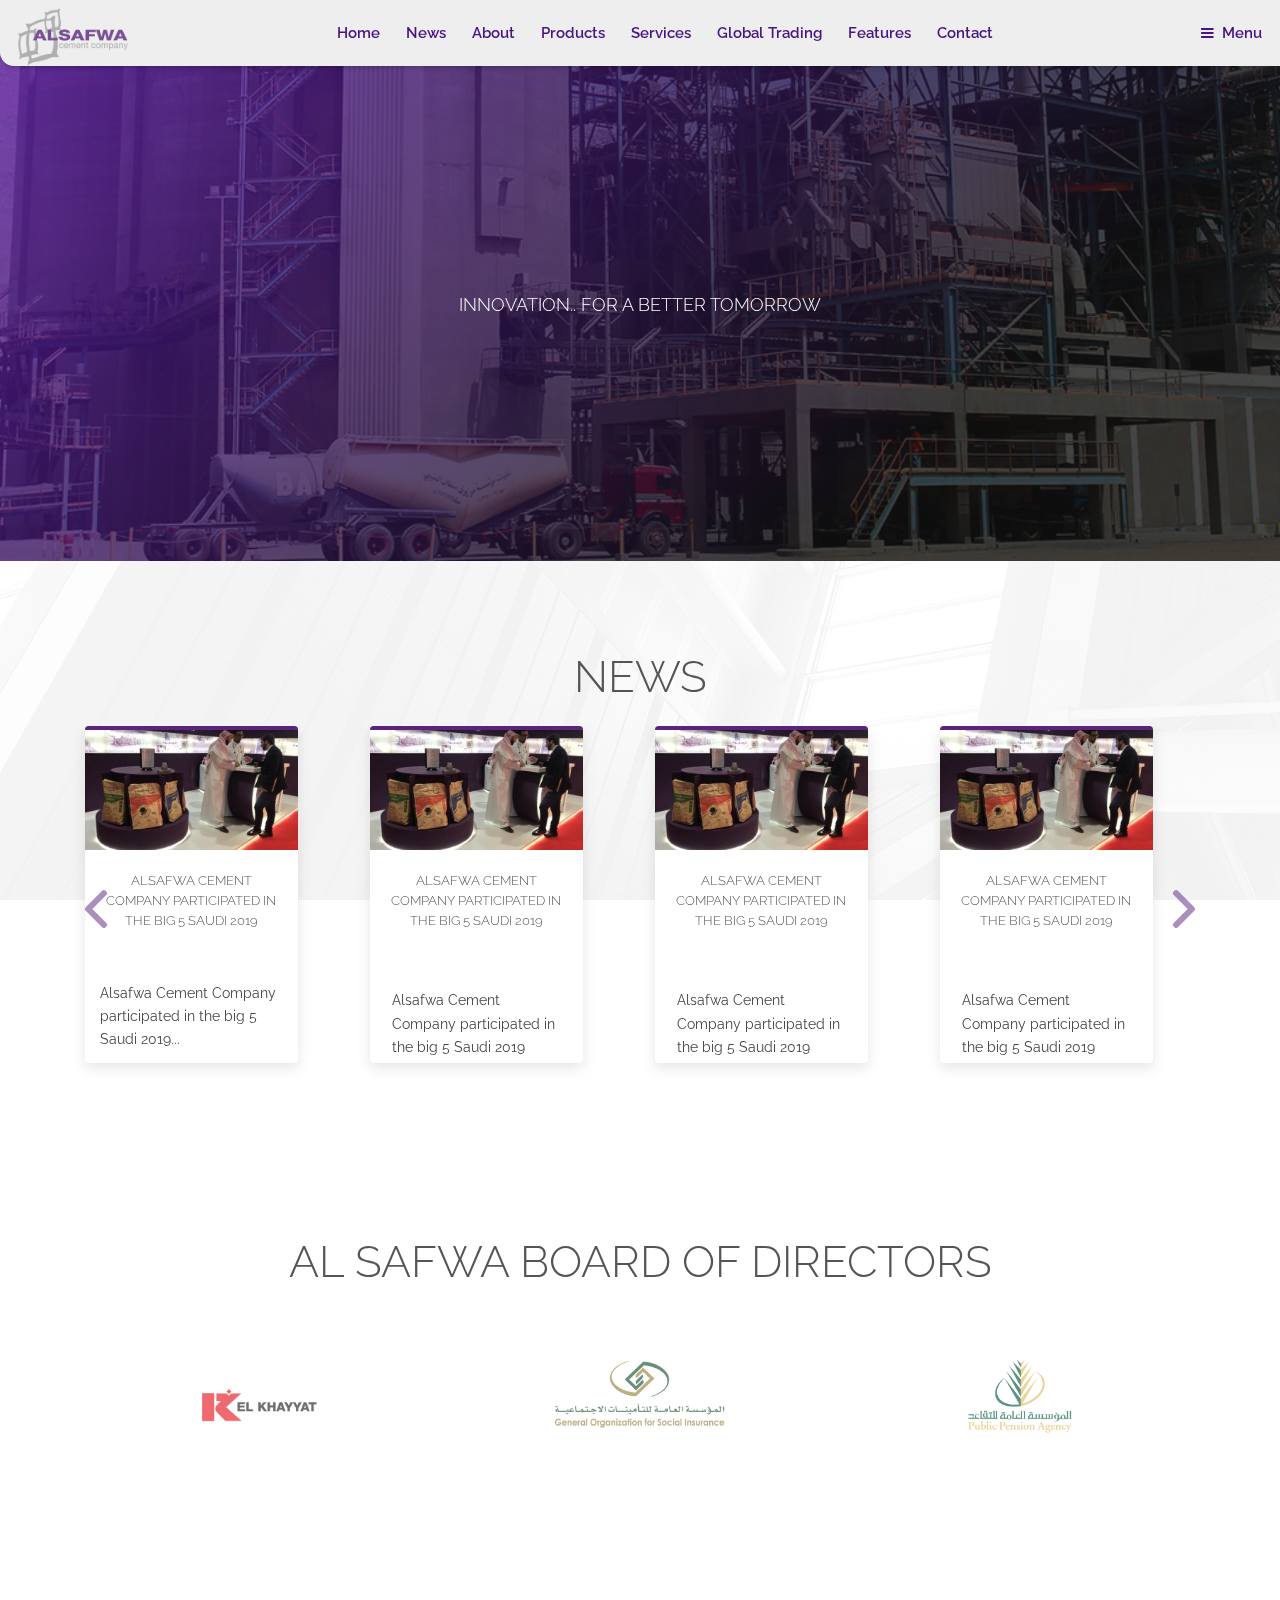
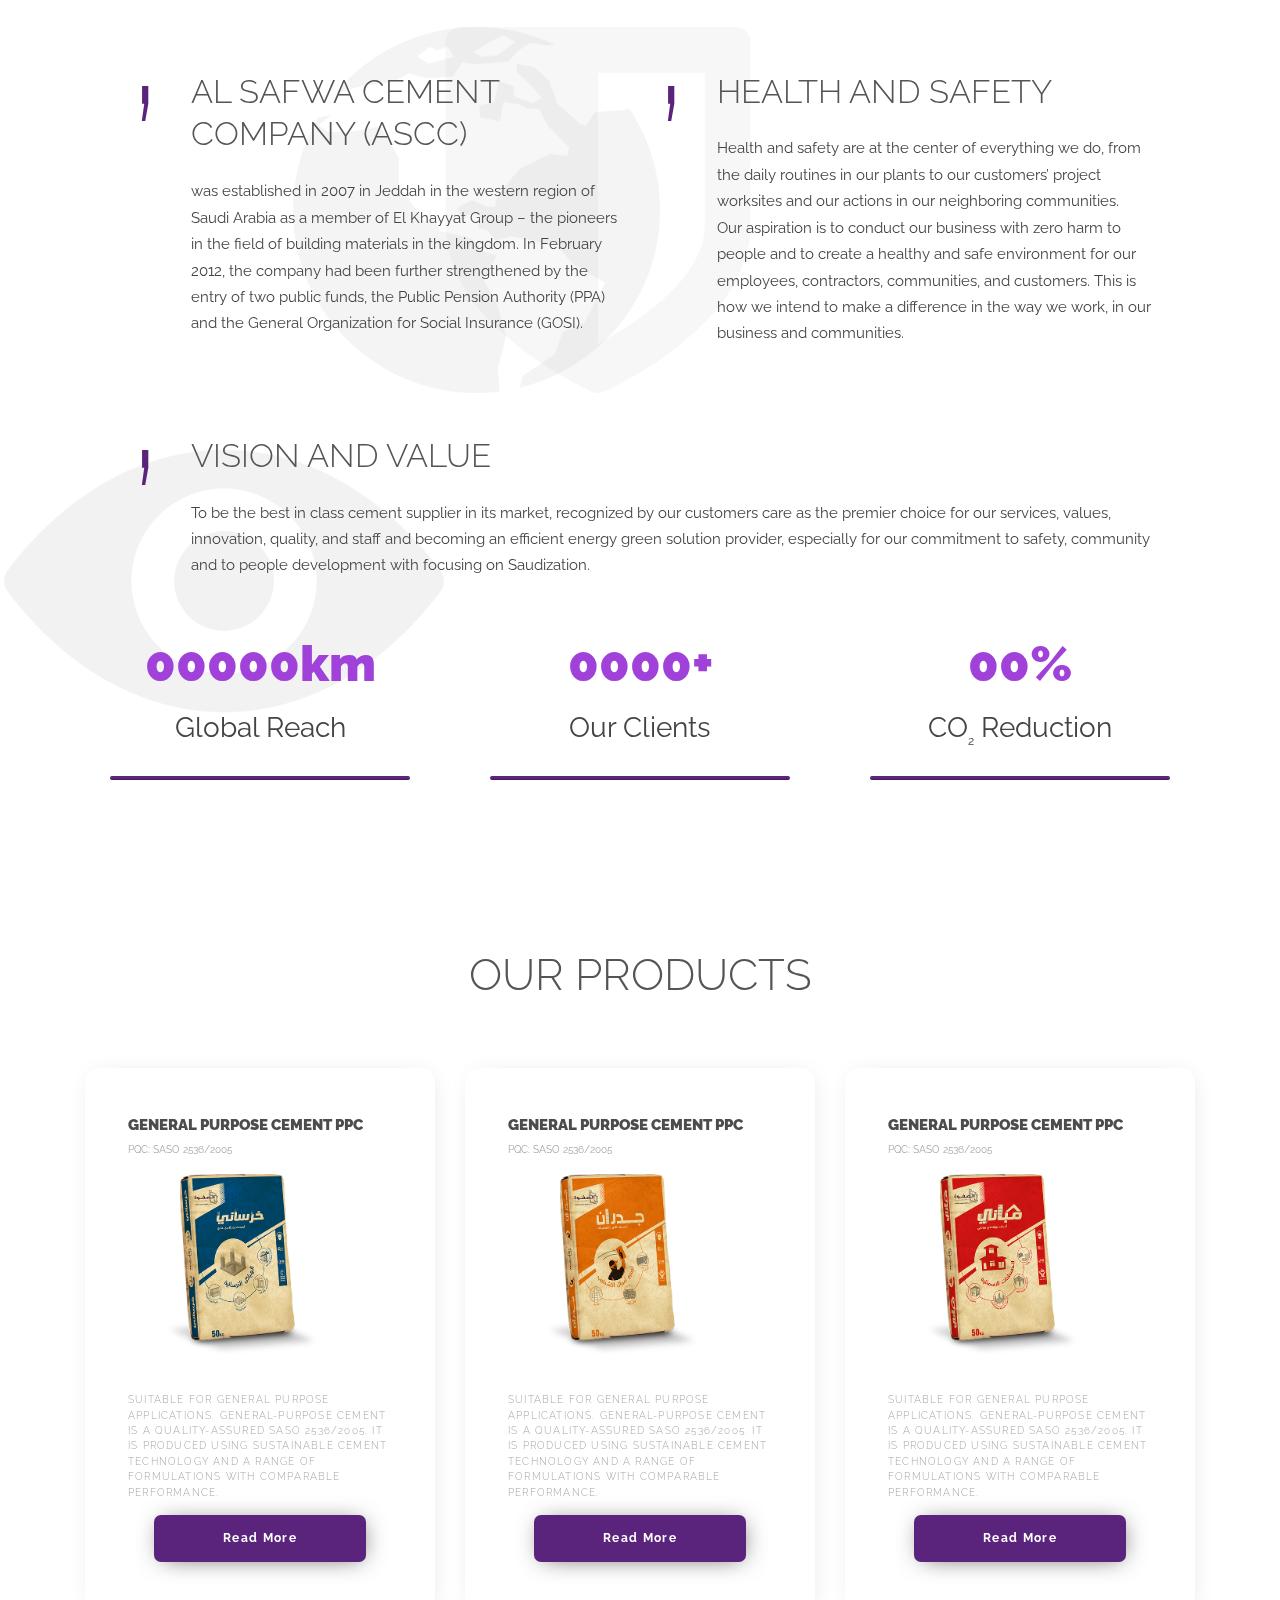
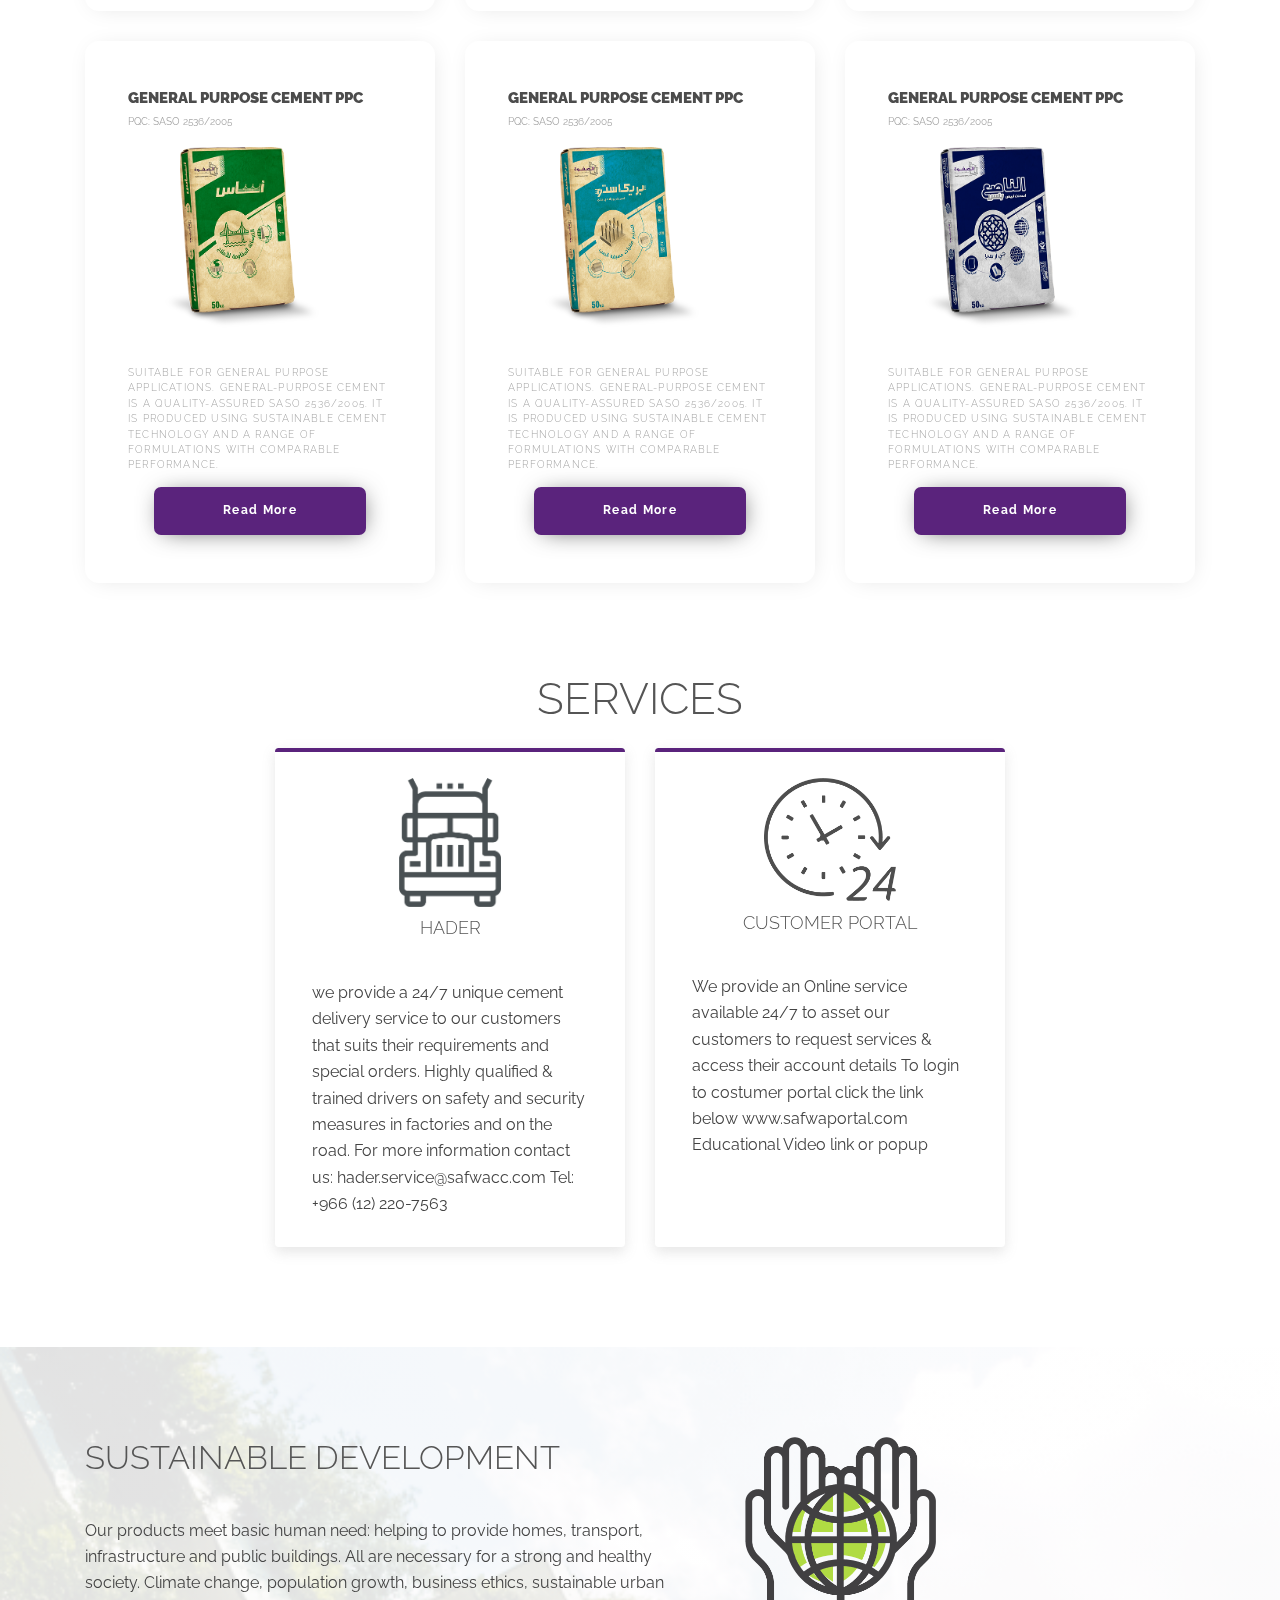
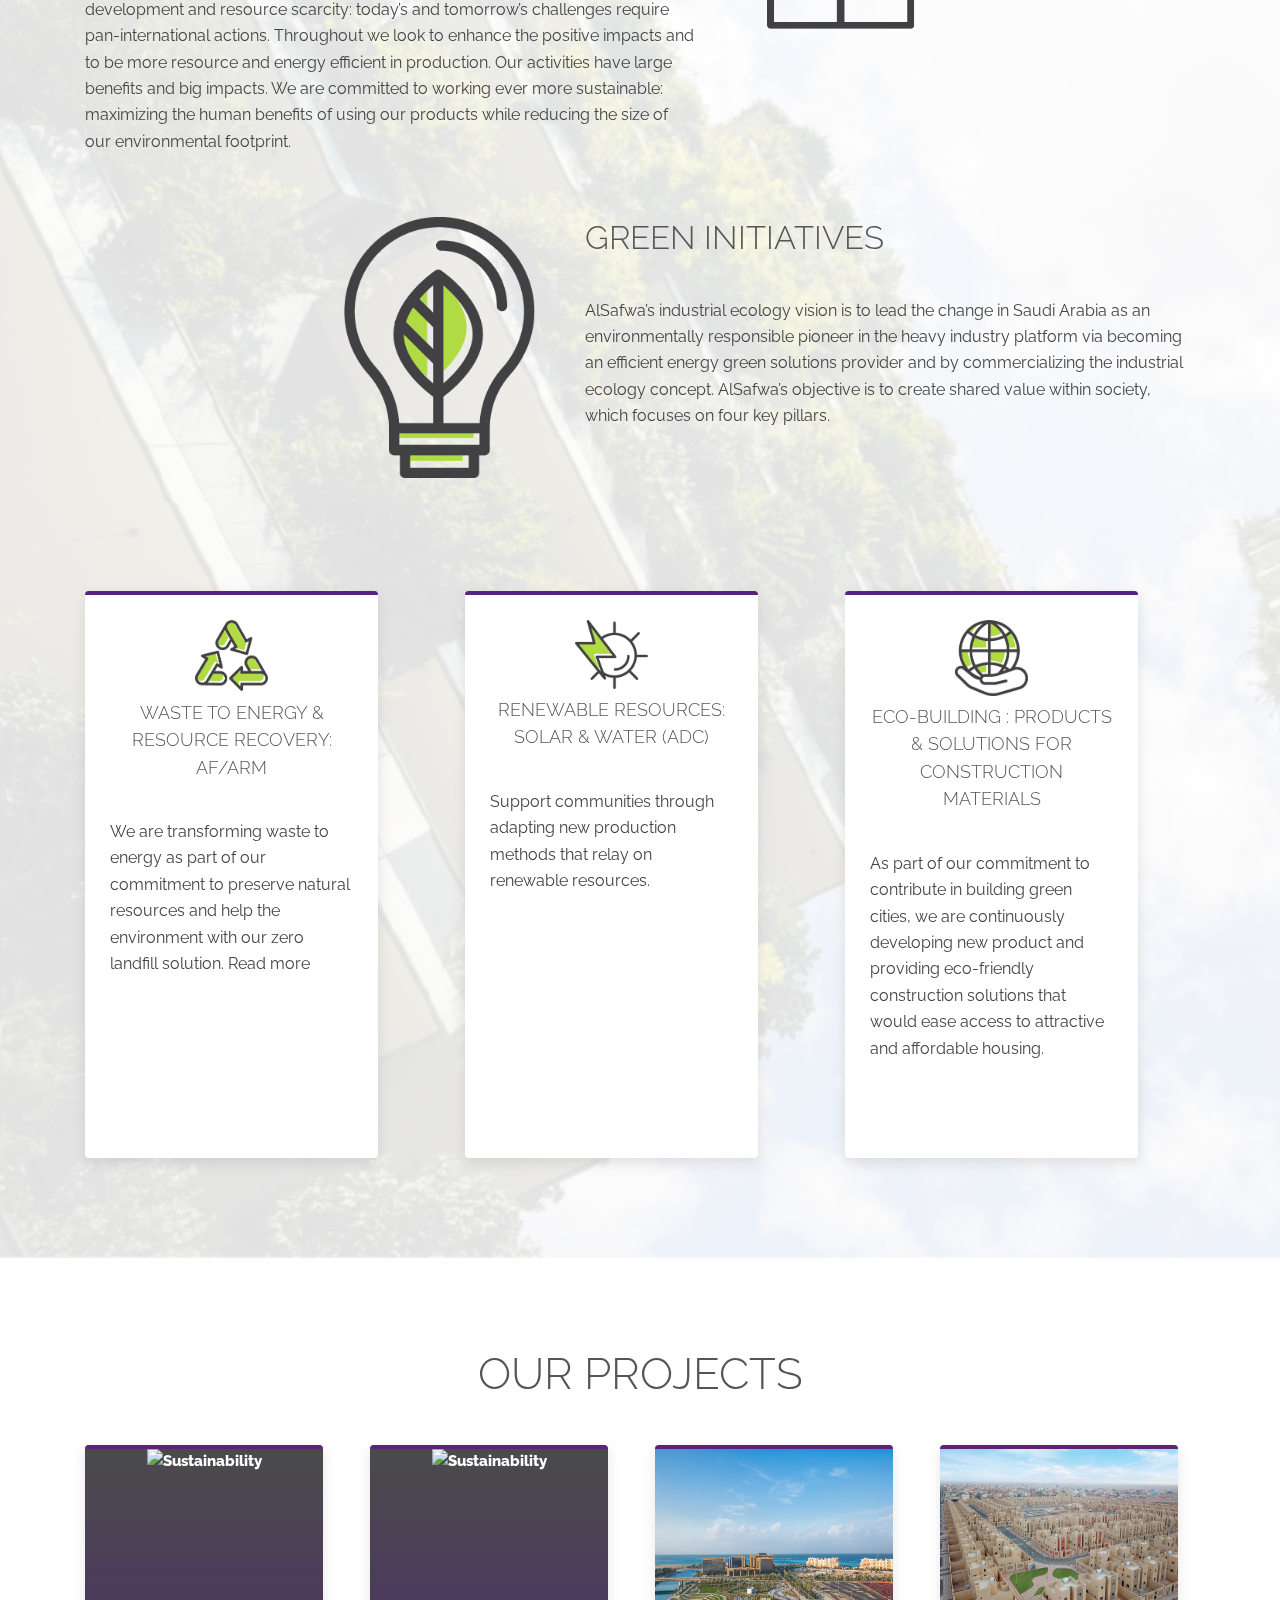
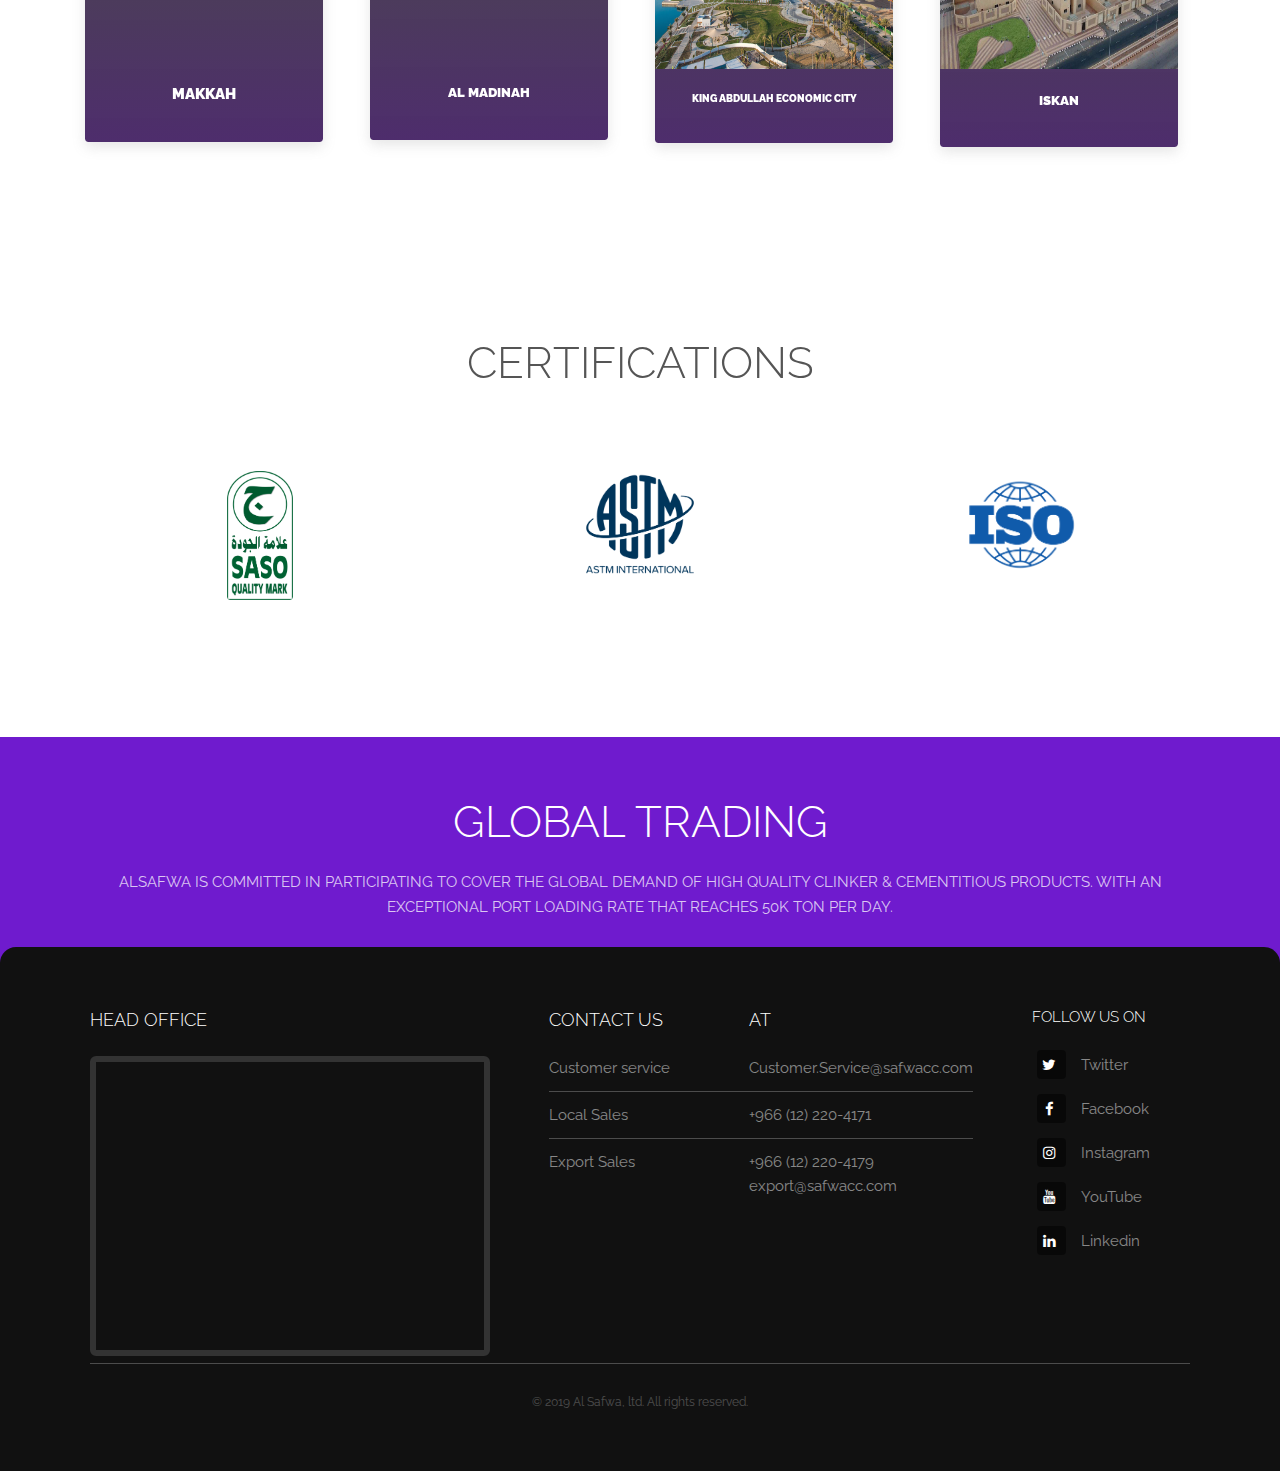
==== commit c397fec0: "Changes dude" ====
--- a/index.html
+++ b/index.html
@@ -24,8 +24,18 @@
 
 	<!-- Header -->
 	<header id="header">
-		<a class="logo" href="index.html">Industrious</a>
-		<nav>
+		<a class="logo" href="index.html"><img src="img/logo-en-light.png"></a>
+        <nav class="text-left">
+            <a href="#services">Home</a>
+            <a href="#news">News</a>
+            <a href="#about-us">About</a>
+            <a href="#products">Products</a>
+            <a href="#services">Services</a>
+            <a href="#cta">Global Trading</a>
+            <a href="#features">Features</a>
+            <a href="#contact-us">Contact</a>
+        </nav>
+        <nav>
 			<a href="#menu">Menu</a>
 		</nav>
 	</header>
@@ -42,10 +52,7 @@
 	<!-- Banner -->
 	<section id="banner">
 		<div class="inner">
-			<h1>Industrious</h1>
-			<p>A responsive business oriented template with a video background<br />
-				designed by <a href="https://templated.co/">TEMPLATED</a> and released under the Creative Commons
-				License.</p>
+			<h3>Innovation.. for a better tomorrow</h3>
 		</div>
 		<video autoplay loop muted playsinline src="img/banner.mp4"></video>
 	</section>
@@ -663,38 +670,6 @@
                 </div>
         </section>
     </section>
-
-    <section id="contact-us">
-
-        <!--<img class="cement-bg" src="img/cement-bg.jpg" alt="">-->
-        <div class="container">
-            <div class="row text-center justify-content-center pt-5">
-                <div class="col-12 col-md-7">
-                    <h1>Contact Us</h1>
-                </div>
-            </div>
-            <div class="row p-5 text-center">
-            <div class="col-4">Customer service:
-                    Customer.Service@safwacc.com
-                </div>
-            <div class="col-4">
-                    Local Sales:
-                    +966 (12) 220-4171</div>
-            <div class="col-4 es">Export Sales:
-                    +966 (12) 220-4179
-                    export@safwacc.com</div>
-                </div>
-        </div>
-<div class="text-center"><iframe class="map-safwa" style="position: relative;border: 6px solid #333333;border-radius: 6px" src="https://www.google.com/maps/embed?pb=!1m18!1m12!1m3!1d3708.2213694840207!2d39.10810001484339!3d21.655244385662392!2m3!1f0!2f0!3f0!3m2!1i1024!2i768!4f13.1!3m3!1m2!1s0x15c3d975b4004ea3%3A0xbcd39d51395e5eac!2sAlSafwa%20Cement!5e0!3m2!1sen!2ssa!4v1574737688859!5m2!1sen!2ssa" frameborder="0" style="border:0;" allowfullscreen=""></iframe></div>
-<div class="social-media text-center">
-    <img class="social-media-icon" src="img/social-media-icons/facebook.png" alt="">
-    <img class="social-media-icon" src="img/social-media-icons/twitter.png" alt="">
-    <img class="social-media-icon" src="img/social-media-icons/youtube.png" alt="">
-    <img class="social-media-icon" src="img/social-media-icons/instagram.png" alt="">
-    <img class="social-media-icon" src="img/social-media-icons/linkedin.png" alt="">
-</div>
-</section>
-
 	<!-- CTA -->
 	<section id="cta" class="wrapper">
 		<div class="inner">
@@ -702,96 +677,46 @@
 			<p>ALSAFWA IS COMMITTED IN PARTICIPATING TO COVER THE GLOBAL DEMAND OF HIGH QUALITY CLINKER & CEMENTITIOUS PRODUCTS. WITH AN EXCEPTIONAL PORT LOADING RATE THAT REACHES 50K TON PER DAY.</p>
 		</div>
 	</section>
-
-	<!-- Testimonials -->
-	<section class="wrapper">
-		<div class="inner">
-			<header class="special">
-				<h2>Faucibus consequat lorem</h2>
-				<p>In arcu accumsan arcu adipiscing accumsan orci ac. Felis id enim aliquet. Accumsan ac integer
-					lobortis commodo ornare aliquet accumsan erat tempus amet porttitor.</p>
-			</header>
-			<div class="testimonials">
-				<section>
-					<div class="content">
-						<blockquote>
-							<p>Nunc lacinia ante nunc ac lobortis ipsum. Interdum adipiscing gravida odio porttitor sem
-								non mi integer non faucibus.</p>
-						</blockquote>
-						<div class="author">
-							<div class="image">
-								<img src="images/pic01.jpg" alt="" />
-							</div>
-							<p class="credit">- <strong>Jane Doe</strong> <span>CEO - ABC Inc.</span></p>
-						</div>
-					</div>
-				</section>
-				<section>
-					<div class="content">
-						<blockquote>
-							<p>Nunc lacinia ante nunc ac lobortis ipsum. Interdum adipiscing gravida odio porttitor sem
-								non mi integer non faucibus.</p>
-						</blockquote>
-						<div class="author">
-							<div class="image">
-								<img src="images/pic03.jpg" alt="" />
-							</div>
-							<p class="credit">- <strong>John Doe</strong> <span>CEO - ABC Inc.</span></p>
-						</div>
-					</div>
-				</section>
-				<section>
-					<div class="content">
-						<blockquote>
-							<p>Nunc lacinia ante nunc ac lobortis ipsum. Interdum adipiscing gravida odio porttitor sem
-								non mi integer non faucibus.</p>
-						</blockquote>
-						<div class="author">
-							<div class="image">
-								<img src="images/pic02.jpg" alt="" />
-							</div>
-							<p class="credit">- <strong>Janet Smith</strong> <span>CEO - ABC Inc.</span></p>
-						</div>
-					</div>
-				</section>
-			</div>
-		</div>
-	</section>
-
 	<!-- Footer -->
 	<footer id="footer">
 		<div class="inner">
 			<div class="content">
-				<section>
-					<h3>Accumsan montes viverra</h3>
-					<p>Nunc lacinia ante nunc ac lobortis. Interdum adipiscing gravida odio porttitor sem non mi integer
-						non faucibus ornare mi ut ante amet placerat aliquet. Volutpat eu sed ante lacinia sapien lorem
-						accumsan varius montes viverra nibh in adipiscing. Lorem ipsum dolor vestibulum ante ipsum
-						primis in faucibus vestibulum. Blandit adipiscing eu felis iaculis volutpat ac adipiscing sed
-						feugiat eu faucibus. Integer ac sed amet praesent. Nunc lacinia ante nunc ac gravida.</p>
-				</section>
-				<section>
-					<h4>Sem turpis amet semper</h4>
+				<section class="head-office-section"><h3>Head Office</h3>
+                    <iframe class="map-safwa" style="position: relative;border: 6px solid #333333;border-radius: 6px" src="https://www.google.com/maps/embed?pb=!1m18!1m12!1m3!1d3708.2213694840207!2d39.10810001484339!3d21.655244385662392!2m3!1f0!2f0!3f0!3m2!1i1024!2i768!4f13.1!3m3!1m2!1s0x15c3d975b4004ea3%3A0xbcd39d51395e5eac!2sAlSafwa%20Cement!5e0!3m2!1sen!2ssa!4v1574737688859!5m2!1sen!2ssa" frameborder="0" style="border:0;" allowfullscreen=""></iframe>
+
+                </section>
+				<section class="contact-us-section">
+					<h3>Contact us</h3>
 					<ul class="alt">
-						<li><a href="#">Dolor pulvinar sed etiam.</a></li>
-						<li><a href="#">Etiam vel lorem sed amet.</a></li>
-						<li><a href="#">Felis enim feugiat viverra.</a></li>
-						<li><a href="#">Dolor pulvinar magna etiam.</a></li>
+						<li><a href="#">Customer service</a></li>
+						<li><a href="#">Local Sales </a></li>
+						<li><a href="#">Export Sales </a></li>
+						
+                    </ul>
+                    
+                </section>
+                <section class="at-section">
+					<h3>at</h3>
+					<ul class="alt">
+						<li><a href="#">Customer.Service@safwacc.com</a></li>
+						<li><a href="#">+966 (12) 220-4171</a></li>
+						<li><a href="#">+966 (12) 220-4179
+                            export@safwacc.com</a></li>
 					</ul>
-				</section>
-				<section>
-					<h4>Magna sed ipsum</h4>
+                </section>
+                
+				<section  class="follow-us-section">
+					<h4>Follow us on</h4>
 					<ul class="plain">
 						<li><a href="#"><i class="icon fa-twitter">&nbsp;</i>Twitter</a></li>
 						<li><a href="#"><i class="icon fa-facebook">&nbsp;</i>Facebook</a></li>
 						<li><a href="#"><i class="icon fa-instagram">&nbsp;</i>Instagram</a></li>
-						<li><a href="#"><i class="icon fa-github">&nbsp;</i>Github</a></li>
+                        <li><a href="#"><i class="icon fa-youtube">&nbsp;</i>YouTube</a></li>
+                        <li><a href="#"><i class="icon fa-linkedin">&nbsp;</i>Linkedin</a></li>
 					</ul>
 				</section>
 			</div>
-			<div class="copyright">
-				&copy; Untitled. Photos <a href="https://unsplash.co">Unsplash</a>, Video <a
-					href="https://coverr.co">Coverr</a>.
+			<div class="copyright">© 2019 Al Safwa, ltd. All rights reserved.
 			</div>
 		</div>
 	</footer>
--- a/assets/css/theme.css
+++ b/assets/css/theme.css
@@ -222,7 +222,7 @@
   color: #555555; }
 
 a {
-  color: #ce1b28; }
+  color: #6f1bce; }
 
 strong, b {
   color: #555555; }
@@ -335,8 +335,8 @@
   input[type="button"]:hover,
   button:hover,
   .button:hover {
-    box-shadow: inset 0 0 0 1px #ce1b28;
-    color: #ce1b28 !important; }
+    box-shadow: inset 0 0 0 1px #6f1bce;
+    color: #6f1bce !important; }
     input[type="submit"]:hover:active,
     input[type="reset"]:hover:active,
     input[type="button"]:hover:active,
@@ -349,7 +349,7 @@
   button.primary,
   .button.primary {
     box-shadow: none;
-    background-color: #ce1b28;
+    background-color: #6f1bce;
     color: #ffffff !important; }
     input[type="submit"].primary:hover,
     input[type="reset"].primary:hover,
@@ -515,8 +515,8 @@
   input[type="url"]:focus,
   select:focus,
   textarea:focus {
-    border-color: #ce1b28;
-    box-shadow: 0 0 0 1px #ce1b28; }
+    border-color: #6f1bce;
+    box-shadow: 0 0 0 1px #6f1bce; }
 
 select {
   background-image: url("data:image/svg+xml;charset=utf8,%3Csvg xmlns='http://www.w3.org/2000/svg' width='40' height='40' preserveAspectRatio='none' viewBox='0 0 40 40'%3E%3Cpath d='M9.4,12.3l10.4,10.4l10.4-10.4c0.2-0.2,0.5-0.4,0.9-0.4c0.3,0,0.6,0.1,0.9,0.4l3.3,3.3c0.2,0.2,0.4,0.5,0.4,0.9 c0,0.4-0.1,0.6-0.4,0.9L20.7,31.9c-0.2,0.2-0.5,0.4-0.9,0.4c-0.3,0-0.6-0.1-0.9-0.4L4.3,17.3c-0.2-0.2-0.4-0.5-0.4-0.9 c0-0.4,0.1-0.6,0.4-0.9l3.3-3.3c0.2-0.2,0.5-0.4,0.9-0.4S9.1,12.1,9.4,12.3z' fill='rgba(0, 0, 0, 0.25)' /%3E%3C/svg%3E"); }
@@ -533,13 +533,13 @@
     border-color: rgba(0, 0, 0, 0.25); }
 input[type="checkbox"]:checked + label:before,
 input[type="radio"]:checked + label:before {
-  background-color: #ce1b28;
-  border-color: #ce1b28;
+  background-color: #6f1bce;
+  border-color: #6f1bce;
   color: #ffffff; }
 input[type="checkbox"]:focus + label:before,
 input[type="radio"]:focus + label:before {
-  border-color: #ce1b28;
-  box-shadow: 0 0 0 1px #ce1b28; }
+  border-color: #6f1bce;
+  box-shadow: 0 0 0 1px #6f1bce; }
 
 ::-webkit-input-placeholder {
   color: #bbbbbb !important; }
@@ -947,7 +947,7 @@
   background: #ffffff;
   box-shadow: 0px 0px 4px 1px rgba(0, 0, 0, 0.025); }
   .testimonials .content .credit strong {
-    color: #ce1b28; }
+    color: #6f1bce; }
 
 /* Actions */
 ul.actions {
@@ -1827,7 +1827,7 @@
   #banner input, #banner select, #banner textarea {
     color: #ffffff; }
   #banner a {
-    color: #ce1b28; }
+    color: #6f1bce; }
   #banner strong, #banner b {
     color: #ffffff; }
   #banner h1, #banner h2, #banner h3, #banner h4, #banner h5, #banner h6 {
@@ -1852,8 +1852,8 @@
     #banner input[type="button"]:hover,
     #banner button:hover,
     #banner .button:hover {
-      box-shadow: inset 0 0 0 1px #ce1b28;
-      color: #ce1b28 !important; }
+      box-shadow: inset 0 0 0 1px #6f1bce;
+      color: #6f1bce !important; }
       #banner input[type="submit"]:hover:active,
       #banner input[type="reset"]:hover:active,
       #banner input[type="button"]:hover:active,
@@ -1866,7 +1866,7 @@
     #banner button.primary,
     #banner .button.primary {
       box-shadow: none;
-      background-color: #ce1b28;
+      background-color: #6f1bce;
       color: #ffffff !important; }
       #banner input[type="submit"].primary:hover,
       #banner input[type="reset"].primary:hover,
@@ -1901,8 +1901,8 @@
     #banner input[type="url"]:focus,
     #banner select:focus,
     #banner textarea:focus {
-      border-color: #ce1b28;
-      box-shadow: 0 0 0 1px #ce1b28; }
+      border-color: #6f1bce;
+      box-shadow: 0 0 0 1px #6f1bce; }
   #banner select {
     background-image: url("data:image/svg+xml;charset=utf8,%3Csvg xmlns='http://www.w3.org/2000/svg' width='40' height='40' preserveAspectRatio='none' viewBox='0 0 40 40'%3E%3Cpath d='M9.4,12.3l10.4,10.4l10.4-10.4c0.2-0.2,0.5-0.4,0.9-0.4c0.3,0,0.6,0.1,0.9,0.4l3.3,3.3c0.2,0.2,0.4,0.5,0.4,0.9 c0,0.4-0.1,0.6-0.4,0.9L20.7,31.9c-0.2,0.2-0.5,0.4-0.9,0.4c-0.3,0-0.6-0.1-0.9-0.4L4.3,17.3c-0.2-0.2-0.4-0.5-0.4-0.9 c0-0.4,0.1-0.6,0.4-0.9l3.3-3.3c0.2-0.2,0.5-0.4,0.9-0.4S9.1,12.1,9.4,12.3z' fill='rgba(255, 255, 255, 0.25)' /%3E%3C/svg%3E"); }
     #banner select option {
@@ -1917,13 +1917,13 @@
       border-color: rgba(255, 255, 255, 0.25); }
   #banner input[type="checkbox"]:checked + label:before,
   #banner input[type="radio"]:checked + label:before {
-    background-color: #ce1b28;
-    border-color: #ce1b28;
+    background-color: #6f1bce;
+    border-color: #6f1bce;
     color: #ffffff; }
   #banner input[type="checkbox"]:focus + label:before,
   #banner input[type="radio"]:focus + label:before {
-    border-color: #ce1b28;
-    box-shadow: 0 0 0 1px #ce1b28; }
+    border-color: #6f1bce;
+    box-shadow: 0 0 0 1px #6f1bce; }
   #banner ::-webkit-input-placeholder {
     color: rgba(255, 255, 255, 0.4) !important; }
   #banner :-moz-placeholder {
@@ -1953,7 +1953,7 @@
     background: #111111;
     box-shadow: 0px 0px 4px 1px rgba(255, 255, 255, 0.025); }
     #banner .testimonials .content .credit strong {
-      color: #ce1b28; }
+      color: #6f1bce; }
   #banner > .inner {
     -moz-transform: scale(1.0);
     -webkit-transform: scale(1.0);
@@ -2059,6 +2059,7 @@
 
 /* CTA */
 #cta {
+  top: 30px;
   background-color: #6f1bce;
   color: rgba(255, 255, 255, 0.75);
   background-attachment: fixed;
@@ -2111,7 +2112,7 @@
     #cta .button.primary {
       box-shadow: none;
       background-color: #ffffff;
-      color: #ce1b28 !important; }
+      color: #6f1bce !important; }
       #cta input[type="submit"].primary:hover,
       #cta input[type="reset"].primary:hover,
       #cta input[type="button"].primary:hover,
@@ -2151,7 +2152,7 @@
     background-image: url("data:image/svg+xml;charset=utf8,%3Csvg xmlns='http://www.w3.org/2000/svg' width='40' height='40' preserveAspectRatio='none' viewBox='0 0 40 40'%3E%3Cpath d='M9.4,12.3l10.4,10.4l10.4-10.4c0.2-0.2,0.5-0.4,0.9-0.4c0.3,0,0.6,0.1,0.9,0.4l3.3,3.3c0.2,0.2,0.4,0.5,0.4,0.9 c0,0.4-0.1,0.6-0.4,0.9L20.7,31.9c-0.2,0.2-0.5,0.4-0.9,0.4c-0.3,0-0.6-0.1-0.9-0.4L4.3,17.3c-0.2-0.2-0.4-0.5-0.4-0.9 c0-0.4,0.1-0.6,0.4-0.9l3.3-3.3c0.2-0.2,0.5-0.4,0.9-0.4S9.1,12.1,9.4,12.3z' fill='rgba(255, 255, 255, 0.25)' /%3E%3C/svg%3E"); }
     #cta select option {
       color: rgba(255, 255, 255, 0.75);
-      background-color: #ce1b28; }
+      background-color: #6f1bce; }
   #cta input[type="checkbox"] + label,
   #cta input[type="radio"] + label {
     color: rgba(255, 255, 255, 0.75); }
@@ -2163,7 +2164,7 @@
   #cta input[type="radio"]:checked + label:before {
     background-color: #ffffff;
     border-color: #ffffff;
-    color: #ce1b28; }
+    color: #6f1bce; }
   #cta input[type="checkbox"]:focus + label:before,
   #cta input[type="radio"]:focus + label:before {
     border-color: #ffffff;
@@ -2191,13 +2192,13 @@
   #cta table.alt tbody tr td {
     border-color: rgba(255, 255, 255, 0.25); }
   #cta .highlights .content {
-    background: #ce1b28;
+    background: #6f1bce;
     box-shadow: 0px 0px 4px 1px rgba(255, 255, 255, 0.025); }
   #cta .testimonials .content {
-    background: #ce1b28;
+    background: #6f1bce;
     box-shadow: 0px 0px 4px 1px rgba(255, 255, 255, 0.025); }
     #cta .testimonials .content .credit strong {
-      color: #ce1b28; }
+      color: #6f1bce; }
   #cta .inner {
     position: relative;
     z-index: 3; }
@@ -2207,13 +2208,16 @@
 
 /* Footer */
 #footer {
+  border-radius: 16px 16px 0px 0px;
   background-color: #111111;
   color: rgba(255, 255, 255, 0.5);
-  padding: 8rem 0 6rem 0 ; }
+  padding: 8rem 0 6rem 0;
+  z-index: 3;
+  position: relative; }
   #footer input, #footer select, #footer textarea {
     color: #ffffff; }
   #footer a {
-    color: #ce1b28; }
+    color: #6f1bce; }
   #footer strong, #footer b {
     color: #ffffff; }
   #footer h1, #footer h2, #footer h3, #footer h4, #footer h5, #footer h6 {
@@ -2238,8 +2242,8 @@
     #footer input[type="button"]:hover,
     #footer button:hover,
     #footer .button:hover {
-      box-shadow: inset 0 0 0 1px #ce1b28;
-      color: #ce1b28 !important; }
+      box-shadow: inset 0 0 0 1px #6f1bce;
+      color: #6f1bce !important; }
       #footer input[type="submit"]:hover:active,
       #footer input[type="reset"]:hover:active,
       #footer input[type="button"]:hover:active,
@@ -2252,7 +2256,7 @@
     #footer button.primary,
     #footer .button.primary {
       box-shadow: none;
-      background-color: #ce1b28;
+      background-color: #6f1bce;
       color: #ffffff !important; }
       #footer input[type="submit"].primary:hover,
       #footer input[type="reset"].primary:hover,
@@ -2287,8 +2291,8 @@
     #footer input[type="url"]:focus,
     #footer select:focus,
     #footer textarea:focus {
-      border-color: #ce1b28;
-      box-shadow: 0 0 0 1px #ce1b28; }
+      border-color: #6f1bce;
+      box-shadow: 0 0 0 1px #6f1bce; }
   #footer select {
     background-image: url("data:image/svg+xml;charset=utf8,%3Csvg xmlns='http://www.w3.org/2000/svg' width='40' height='40' preserveAspectRatio='none' viewBox='0 0 40 40'%3E%3Cpath d='M9.4,12.3l10.4,10.4l10.4-10.4c0.2-0.2,0.5-0.4,0.9-0.4c0.3,0,0.6,0.1,0.9,0.4l3.3,3.3c0.2,0.2,0.4,0.5,0.4,0.9 c0,0.4-0.1,0.6-0.4,0.9L20.7,31.9c-0.2,0.2-0.5,0.4-0.9,0.4c-0.3,0-0.6-0.1-0.9-0.4L4.3,17.3c-0.2-0.2-0.4-0.5-0.4-0.9 c0-0.4,0.1-0.6,0.4-0.9l3.3-3.3c0.2-0.2,0.5-0.4,0.9-0.4S9.1,12.1,9.4,12.3z' fill='rgba(255, 255, 255, 0.25)' /%3E%3C/svg%3E"); }
     #footer select option {
@@ -2303,13 +2307,13 @@
       border-color: rgba(255, 255, 255, 0.25); }
   #footer input[type="checkbox"]:checked + label:before,
   #footer input[type="radio"]:checked + label:before {
-    background-color: #ce1b28;
-    border-color: #ce1b28;
+    background-color: #6f1bce;
+    border-color: #6f1bce;
     color: #ffffff; }
   #footer input[type="checkbox"]:focus + label:before,
   #footer input[type="radio"]:focus + label:before {
-    border-color: #ce1b28;
-    box-shadow: 0 0 0 1px #ce1b28; }
+    border-color: #6f1bce;
+    box-shadow: 0 0 0 1px #6f1bce; }
   #footer ::-webkit-input-placeholder {
     color: rgba(255, 255, 255, 0.4) !important; }
   #footer :-moz-placeholder {
@@ -2339,12 +2343,12 @@
     background: #111111;
     box-shadow: 0px 0px 4px 1px rgba(255, 255, 255, 0.025); }
     #footer .testimonials .content .credit strong {
-      color: #ce1b28; }
+      color: #6f1bce; }
   #footer a {
     color: rgba(255, 255, 255, 0.5);
     text-decoration: none; }
     #footer a:hover {
-      color: #ce1b28; }
+      color: #6f1bce; }
   #footer .content {
     display: -moz-flex;
     display: -webkit-flex;
@@ -2406,29 +2410,33 @@
     z-index: -1;
     opacity: 0.05; }
 
-#header {
-  -moz-align-items: center;
-  -webkit-align-items: center;
-  -ms-align-items: center;
-  align-items: center;
-  display: -moz-flex;
-  display: -webkit-flex;
-  display: -ms-flex;
-  display: flex;
-  -moz-justify-content: space-between;
-  -webkit-justify-content: space-between;
-  -ms-justify-content: space-between;
-  justify-content: space-between;
-  background: #111111;
-  color: rgba(255, 255, 255, 0.5);
-  cursor: default;
-  height: 3.25rem;
-  left: 0;
-  line-height: 3.25rem;
-  position: fixed;
-  top: 0;
-  width: 100%;
-  z-index: 10001; }
+    #header {
+      -moz-align-items: center;
+      -webkit-align-items: center;
+      -ms-align-items: center;
+      align-items: center;
+      display: -moz-flex;
+      display: -webkit-flex;
+      display: -ms-flex;
+      display: flex;
+      -moz-justify-content: space-between;
+      -webkit-justify-content: space-between;
+      -ms-justify-content: space-between;
+      justify-content: space-between;
+      background: #eeeeee;
+      color: #481385;
+      font-weight: 600;
+      cursor: default;
+      height: 4.5rem;
+      left: 0px;
+      line-height: 3.25rem;
+      position: fixed;
+      top: 0;
+      width: 100%;
+      z-index: 10001;
+      box-shadow: 0 4px 4px -2px rgba(0,0,0,.2);
+      border-radius: 0px 0px 0px 14px;
+  }
   #header > .logo {
     color: #ffffff;
     font-size: 1rem;
@@ -2515,7 +2523,7 @@
   #heading input, #heading select, #heading textarea {
     color: #ffffff; }
   #heading a {
-    color: #ce1b28; }
+    color: #6f1bce; }
   #heading strong, #heading b {
     color: #ffffff; }
   #heading h1, #heading h2, #heading h3, #heading h4, #heading h5, #heading h6 {
@@ -2540,8 +2548,8 @@
     #heading input[type="button"]:hover,
     #heading button:hover,
     #heading .button:hover {
-      box-shadow: inset 0 0 0 1px #ce1b28;
-      color: #ce1b28 !important; }
+      box-shadow: inset 0 0 0 1px #6f1bce;
+      color: #6f1bce !important; }
       #heading input[type="submit"]:hover:active,
       #heading input[type="reset"]:hover:active,
       #heading input[type="button"]:hover:active,
@@ -2554,7 +2562,7 @@
     #heading button.primary,
     #heading .button.primary {
       box-shadow: none;
-      background-color: #ce1b28;
+      background-color: #6f1bce;
       color: #ffffff !important; }
       #heading input[type="submit"].primary:hover,
       #heading input[type="reset"].primary:hover,
@@ -2589,8 +2597,8 @@
     #heading input[type="url"]:focus,
     #heading select:focus,
     #heading textarea:focus {
-      border-color: #ce1b28;
-      box-shadow: 0 0 0 1px #ce1b28; }
+      border-color: #6f1bce;
+      box-shadow: 0 0 0 1px #6f1bce; }
   #heading select {
     background-image: url("data:image/svg+xml;charset=utf8,%3Csvg xmlns='http://www.w3.org/2000/svg' width='40' height='40' preserveAspectRatio='none' viewBox='0 0 40 40'%3E%3Cpath d='M9.4,12.3l10.4,10.4l10.4-10.4c0.2-0.2,0.5-0.4,0.9-0.4c0.3,0,0.6,0.1,0.9,0.4l3.3,3.3c0.2,0.2,0.4,0.5,0.4,0.9 c0,0.4-0.1,0.6-0.4,0.9L20.7,31.9c-0.2,0.2-0.5,0.4-0.9,0.4c-0.3,0-0.6-0.1-0.9-0.4L4.3,17.3c-0.2-0.2-0.4-0.5-0.4-0.9 c0-0.4,0.1-0.6,0.4-0.9l3.3-3.3c0.2-0.2,0.5-0.4,0.9-0.4S9.1,12.1,9.4,12.3z' fill='rgba(255, 255, 255, 0.25)' /%3E%3C/svg%3E"); }
     #heading select option {
@@ -2605,13 +2613,13 @@
       border-color: rgba(255, 255, 255, 0.25); }
   #heading input[type="checkbox"]:checked + label:before,
   #heading input[type="radio"]:checked + label:before {
-    background-color: #ce1b28;
-    border-color: #ce1b28;
+    background-color: #6f1bce;
+    border-color: #6f1bce;
     color: #ffffff; }
   #heading input[type="checkbox"]:focus + label:before,
   #heading input[type="radio"]:focus + label:before {
-    border-color: #ce1b28;
-    box-shadow: 0 0 0 1px #ce1b28; }
+    border-color: #6f1bce;
+    box-shadow: 0 0 0 1px #6f1bce; }
   #heading ::-webkit-input-placeholder {
     color: rgba(255, 255, 255, 0.4) !important; }
   #heading :-moz-placeholder {
@@ -2641,7 +2649,7 @@
     background: #111111;
     box-shadow: 0px 0px 4px 1px rgba(255, 255, 255, 0.025); }
     #heading .testimonials .content .credit strong {
-      color: #ce1b28; }
+      color: #6f1bce; }
   #heading:before {
     background: linear-gradient(135deg, #6f1bce 0%, #111111 74%);
     content: ' ';
@@ -2702,7 +2710,7 @@
   #menu input, #menu select, #menu textarea {
     color: #ffffff; }
   #menu a {
-    color: #ce1b28; }
+    color: #6f1bce; }
   #menu strong, #menu b {
     color: #ffffff; }
   #menu h1, #menu h2, #menu h3, #menu h4, #menu h5, #menu h6 {
@@ -2727,8 +2735,8 @@
     #menu input[type="button"]:hover,
     #menu button:hover,
     #menu .button:hover {
-      box-shadow: inset 0 0 0 1px #ce1b28;
-      color: #ce1b28 !important; }
+      box-shadow: inset 0 0 0 1px #6f1bce;
+      color: #6f1bce !important; }
       #menu input[type="submit"]:hover:active,
       #menu input[type="reset"]:hover:active,
       #menu input[type="button"]:hover:active,
@@ -2741,7 +2749,7 @@
     #menu button.primary,
     #menu .button.primary {
       box-shadow: none;
-      background-color: #ce1b28;
+      background-color: #6f1bce;
       color: #ffffff !important; }
       #menu input[type="submit"].primary:hover,
       #menu input[type="reset"].primary:hover,
--- a/assets/css/main.css
+++ b/assets/css/main.css
@@ -15,6 +15,11 @@
   width: 30em;
   left: -4.5em;
   top: -2em;
+}
+
+.logo img {
+  width: 110px;
+  padding-top: 8px;
 }
 
 .logo-visual {
@@ -176,8 +181,8 @@
 
 .carousel-control-prev-icon,
 .carousel-control-next-icon {
-  height: 80px;
-  width: 80px;
+  height: 40px;
+  width: 40px;
   outline: transparent;
   background-size: 100%, 100%;
   border: 1px solid transparent;
@@ -566,8 +571,8 @@
 }
 
 .map-safwa {
-  width: 600px;
-  height: 450px;
+  width: 400px;
+  height: 300px;
 }
 
 @media only screen and (max-width: 768px) {
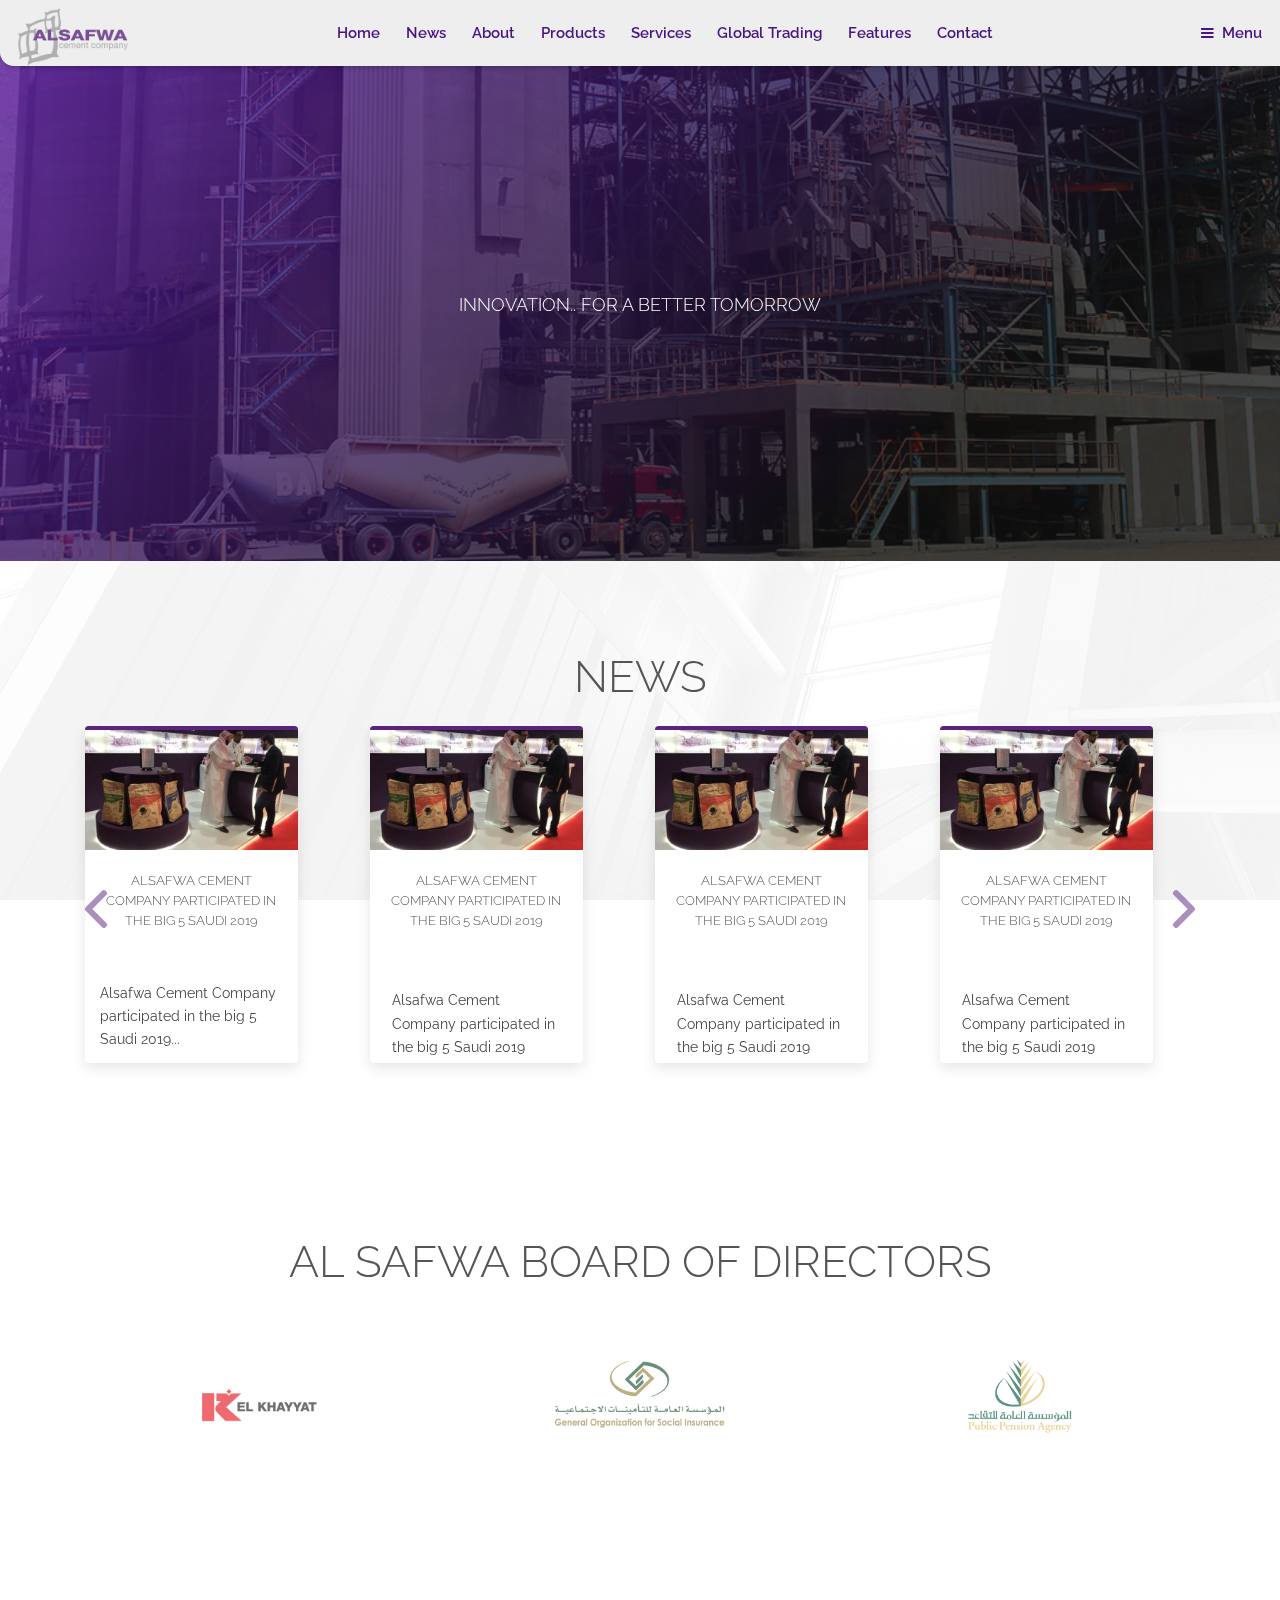
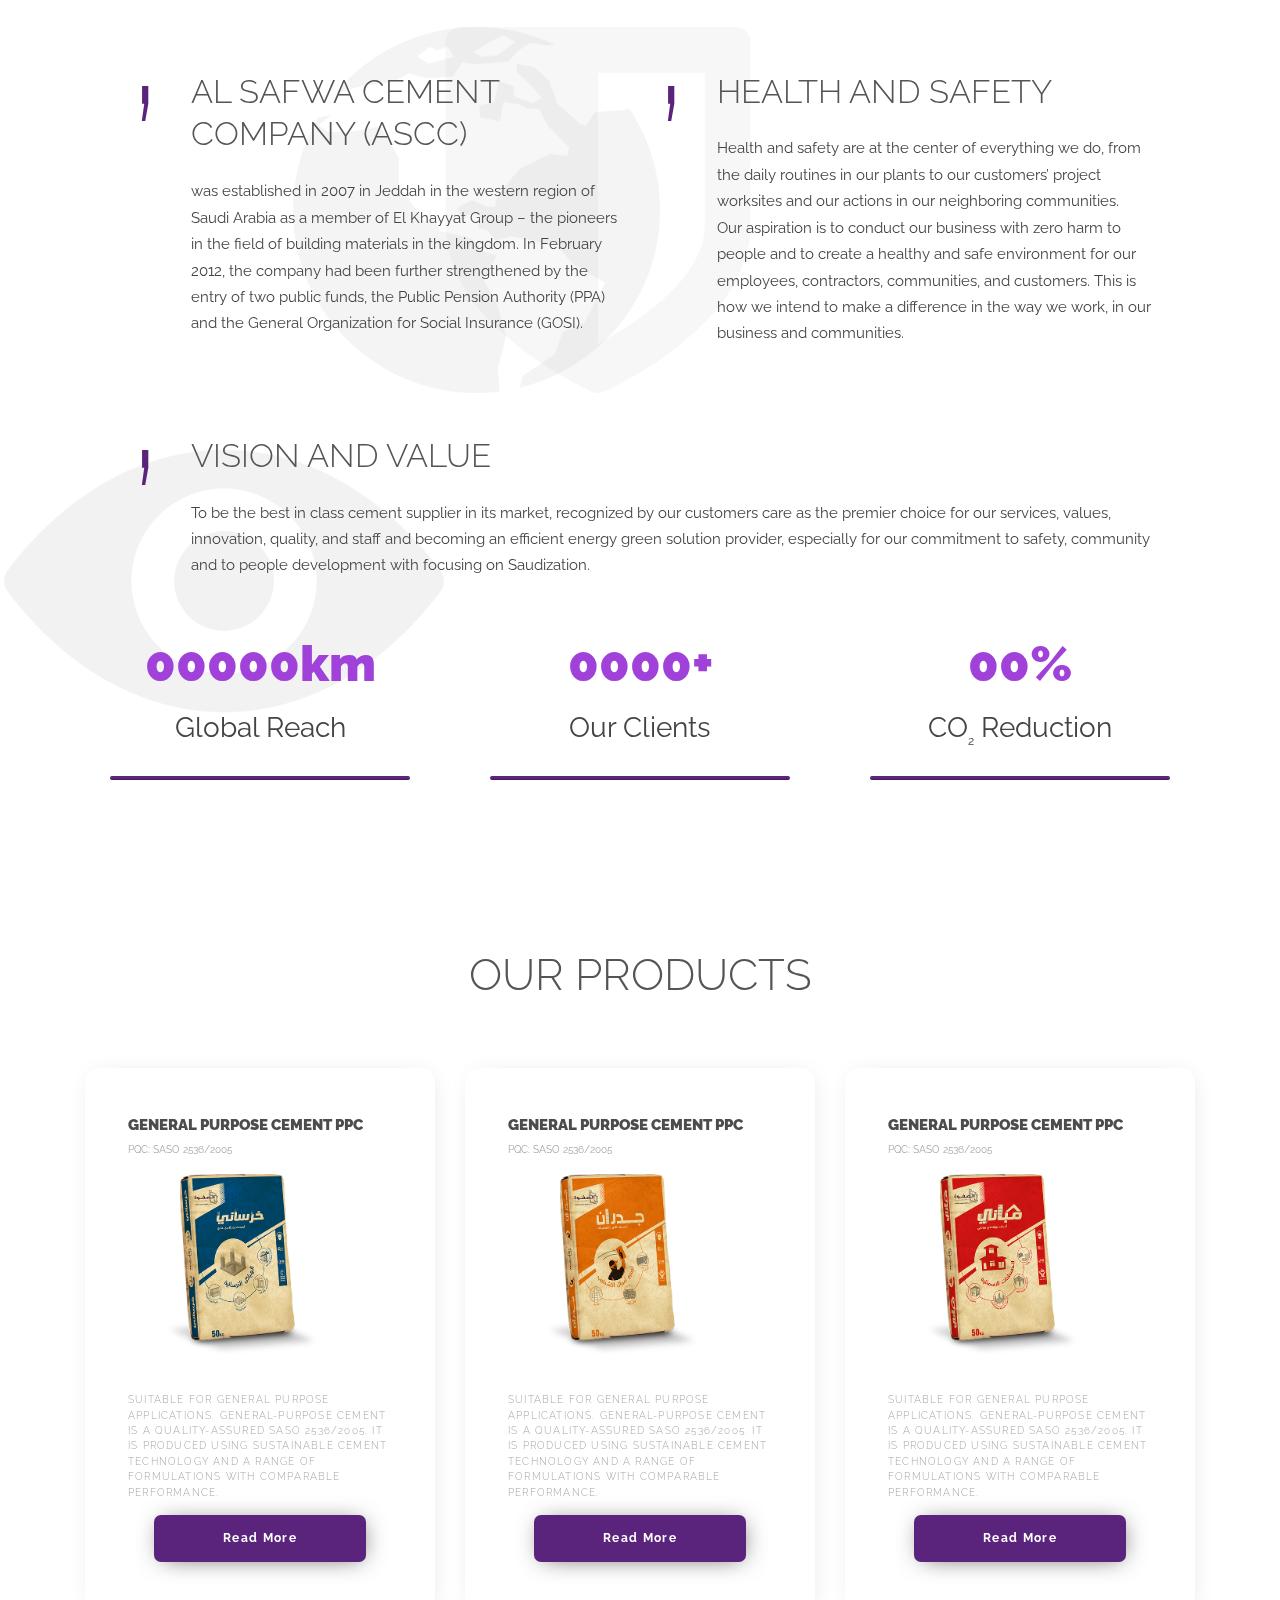
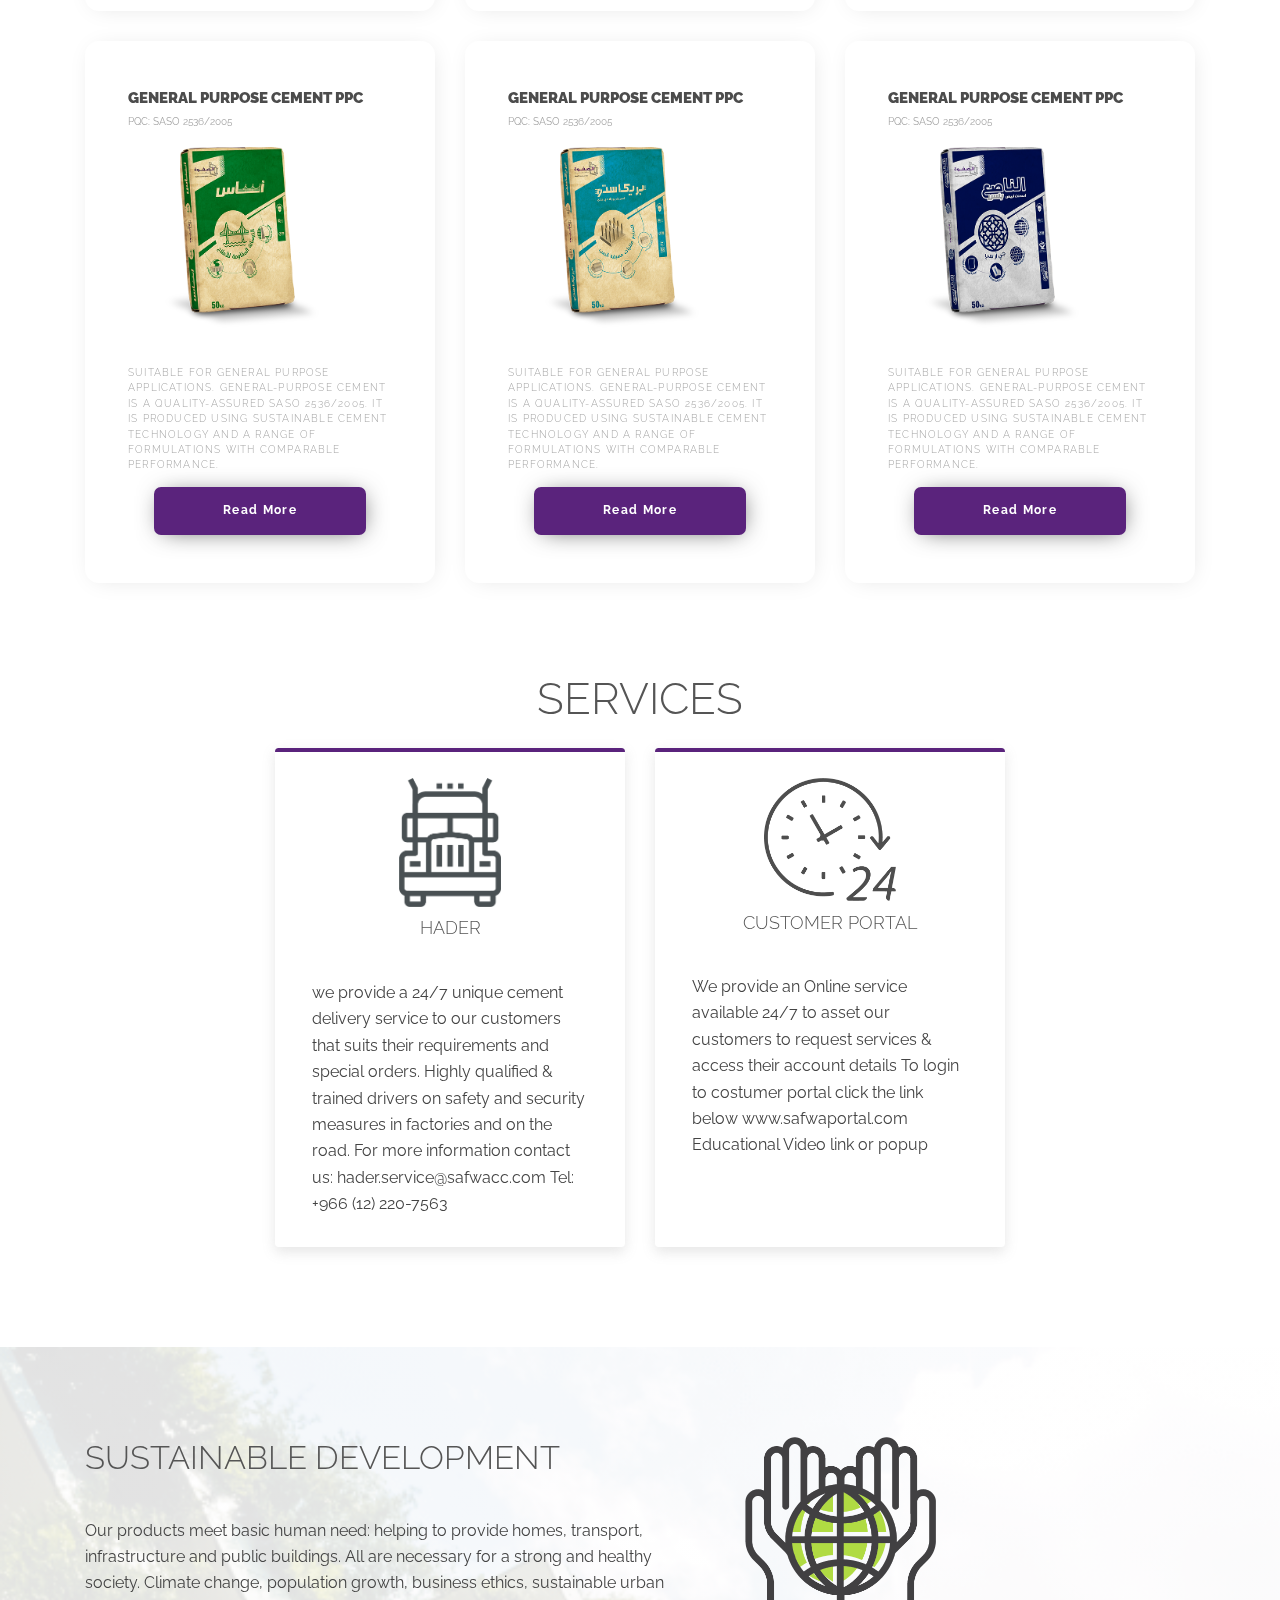
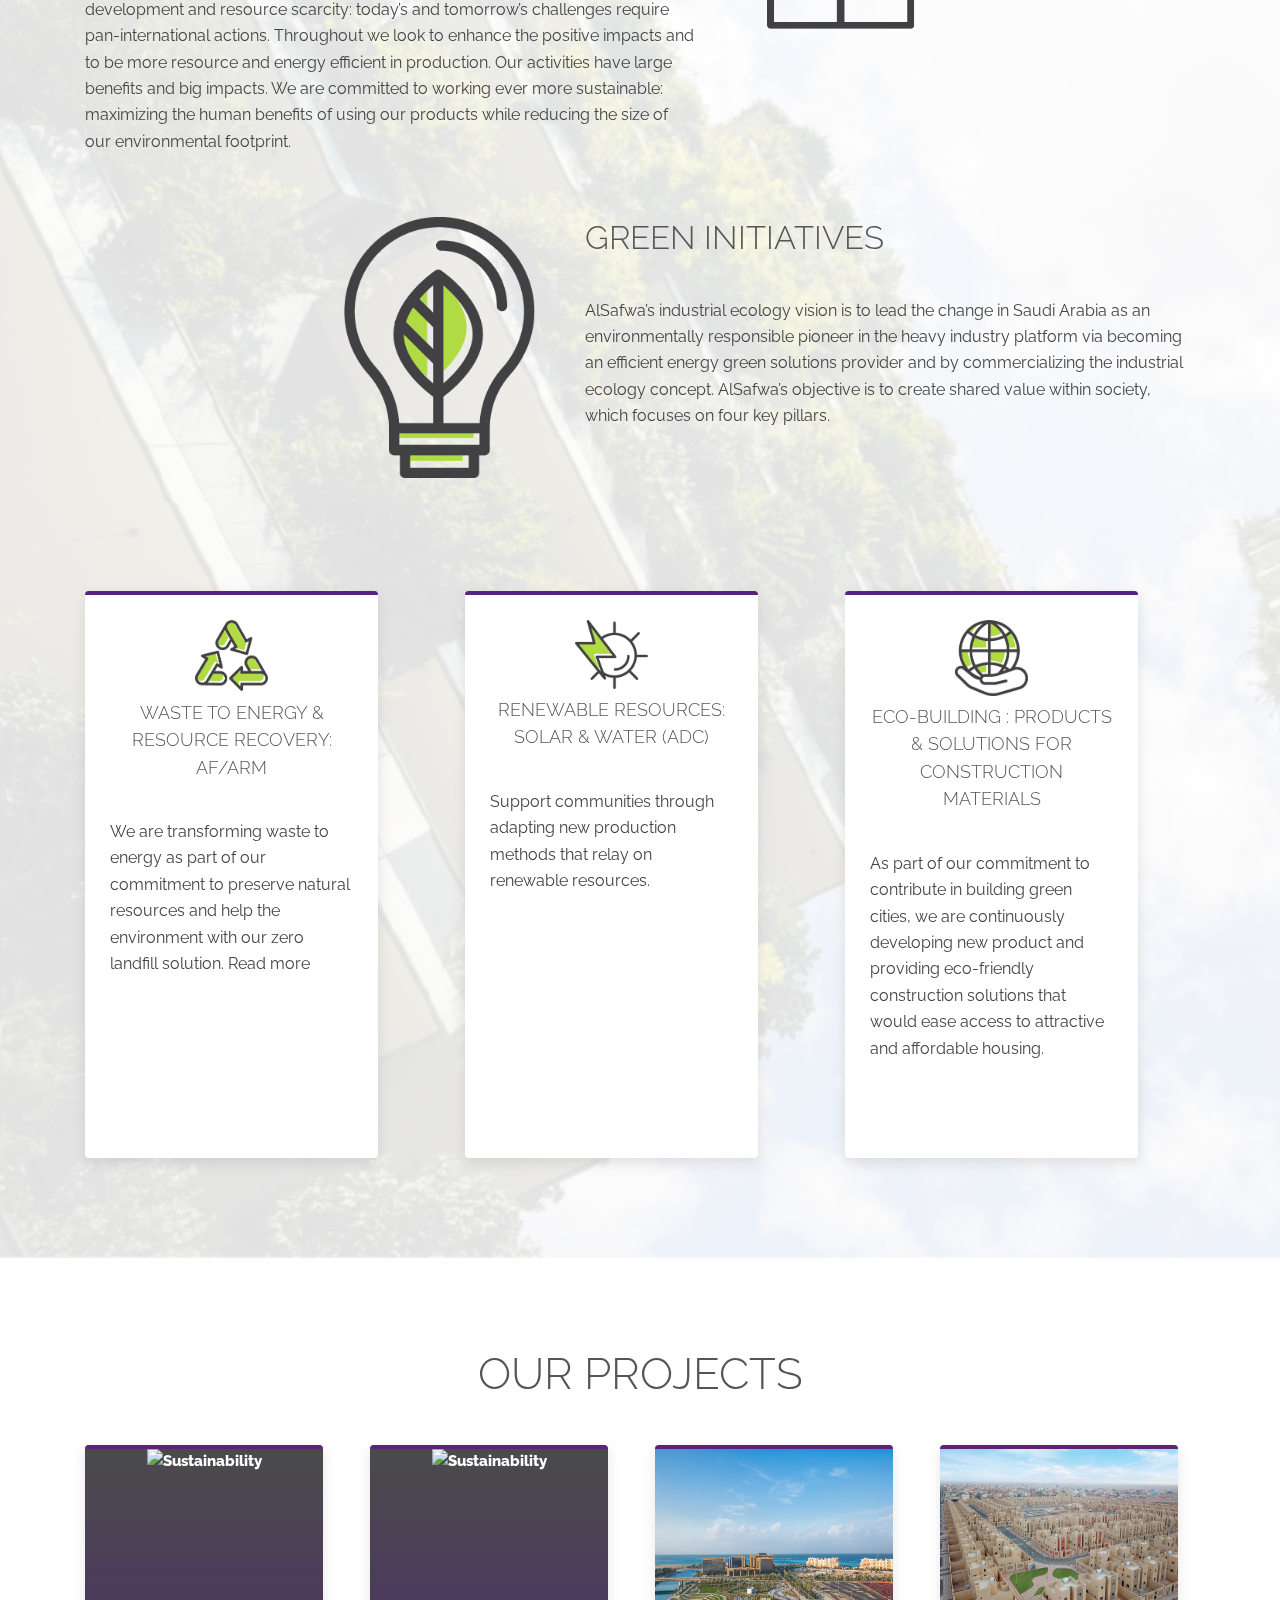
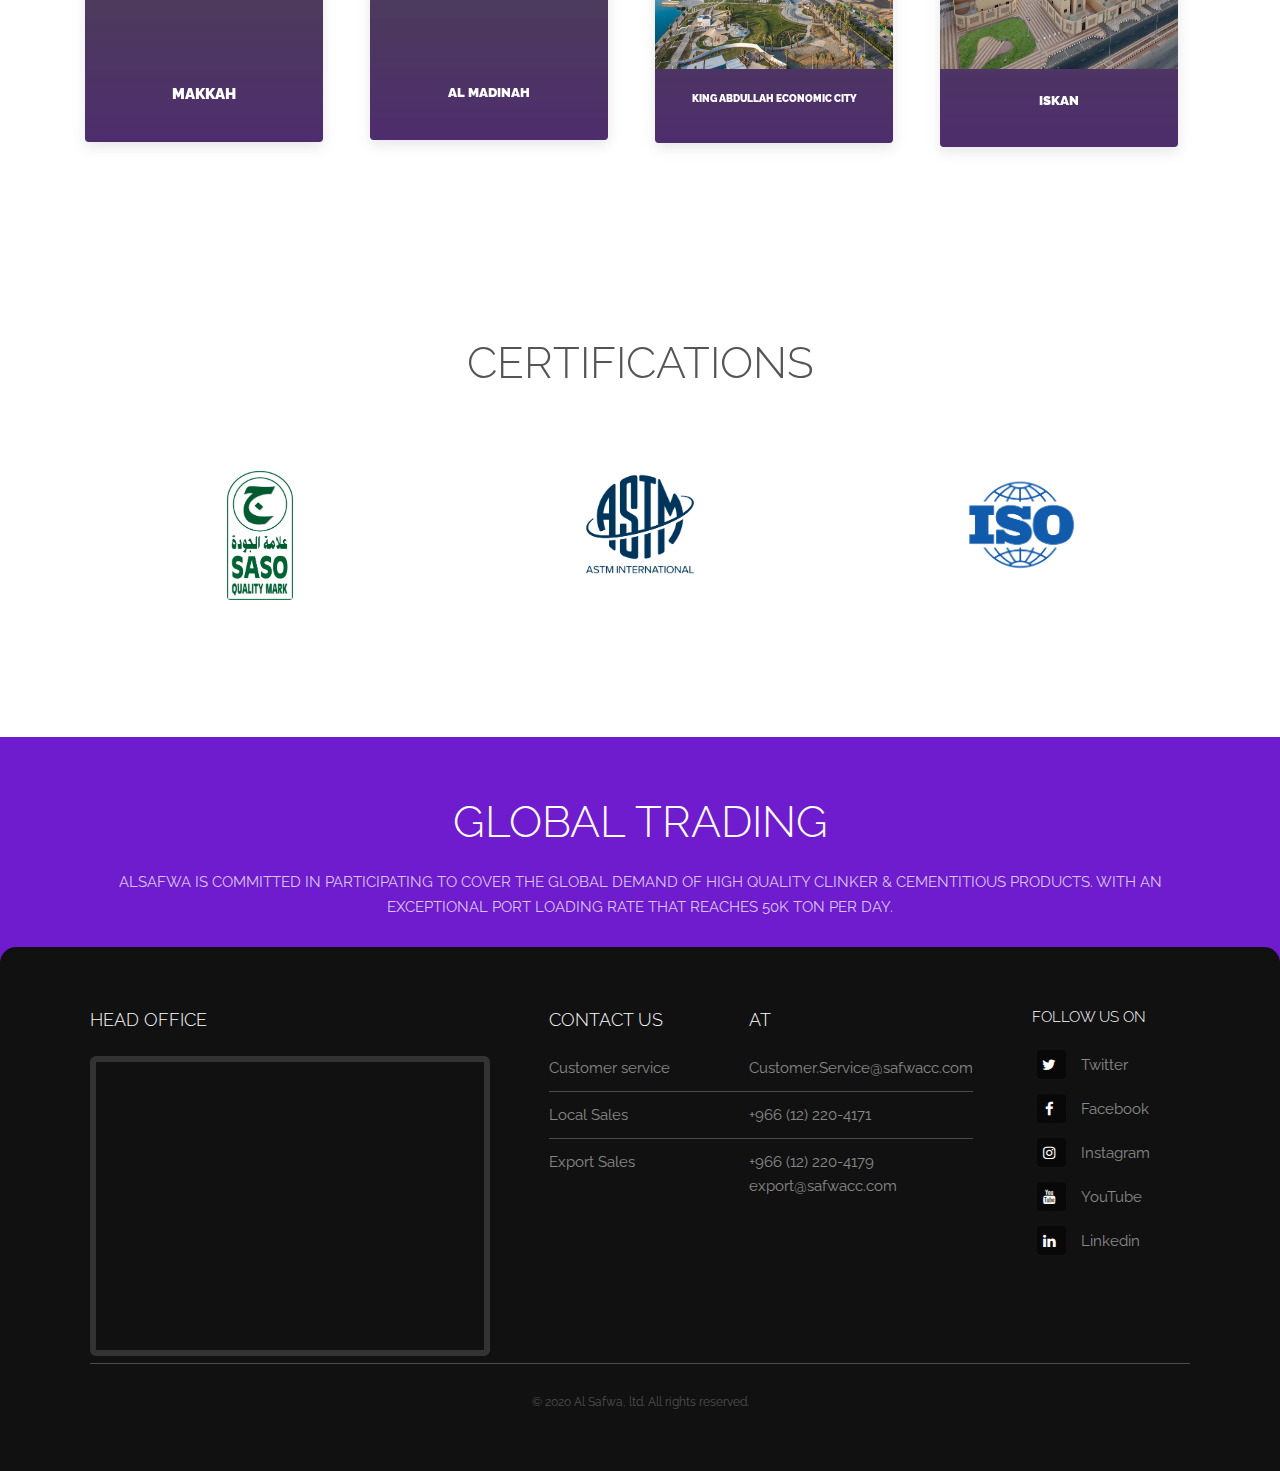
==== commit 2715edeb: "the cr 2020" ====
--- a/index.html
+++ b/index.html
@@ -716,7 +716,7 @@
 					</ul>
 				</section>
 			</div>
-			<div class="copyright">© 2019 Al Safwa, ltd. All rights reserved.
+			<div class="copyright">© 2020 Al Safwa, ltd. All rights reserved.
 			</div>
 		</div>
 	</footer>
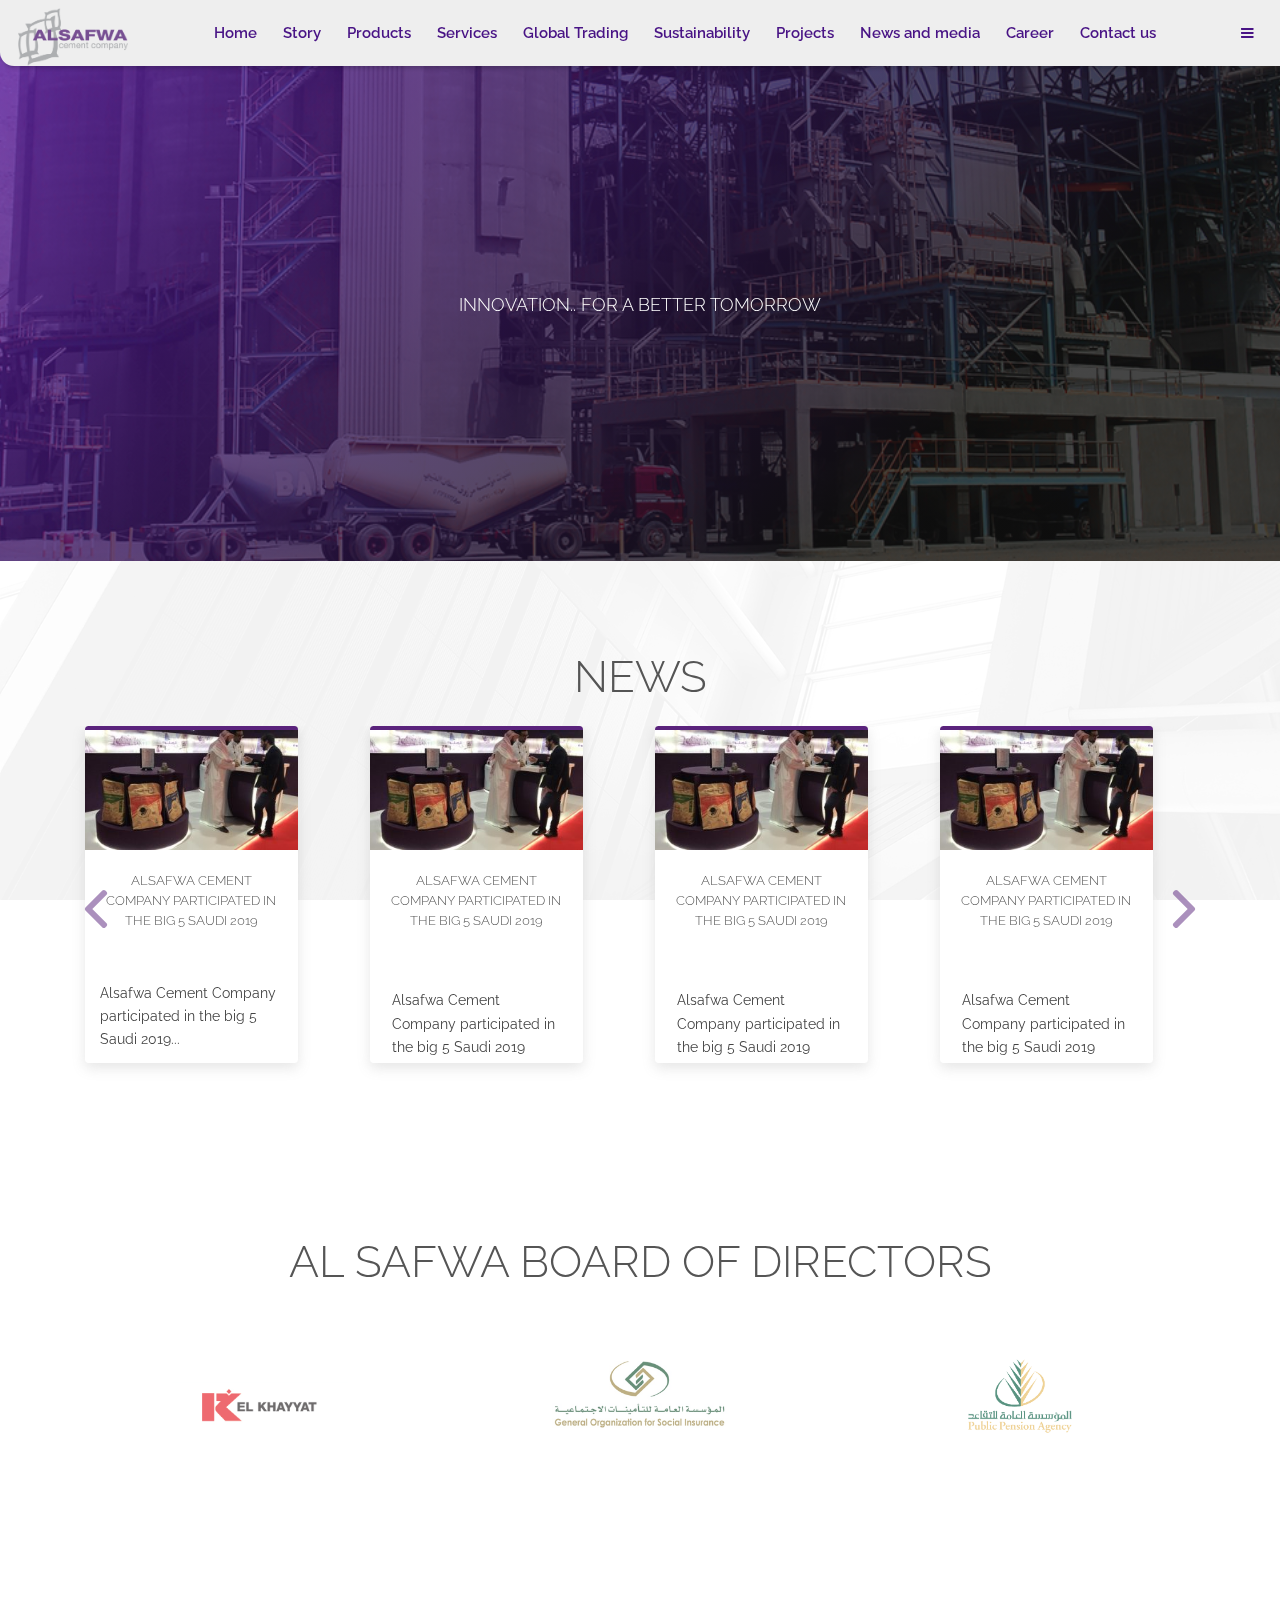
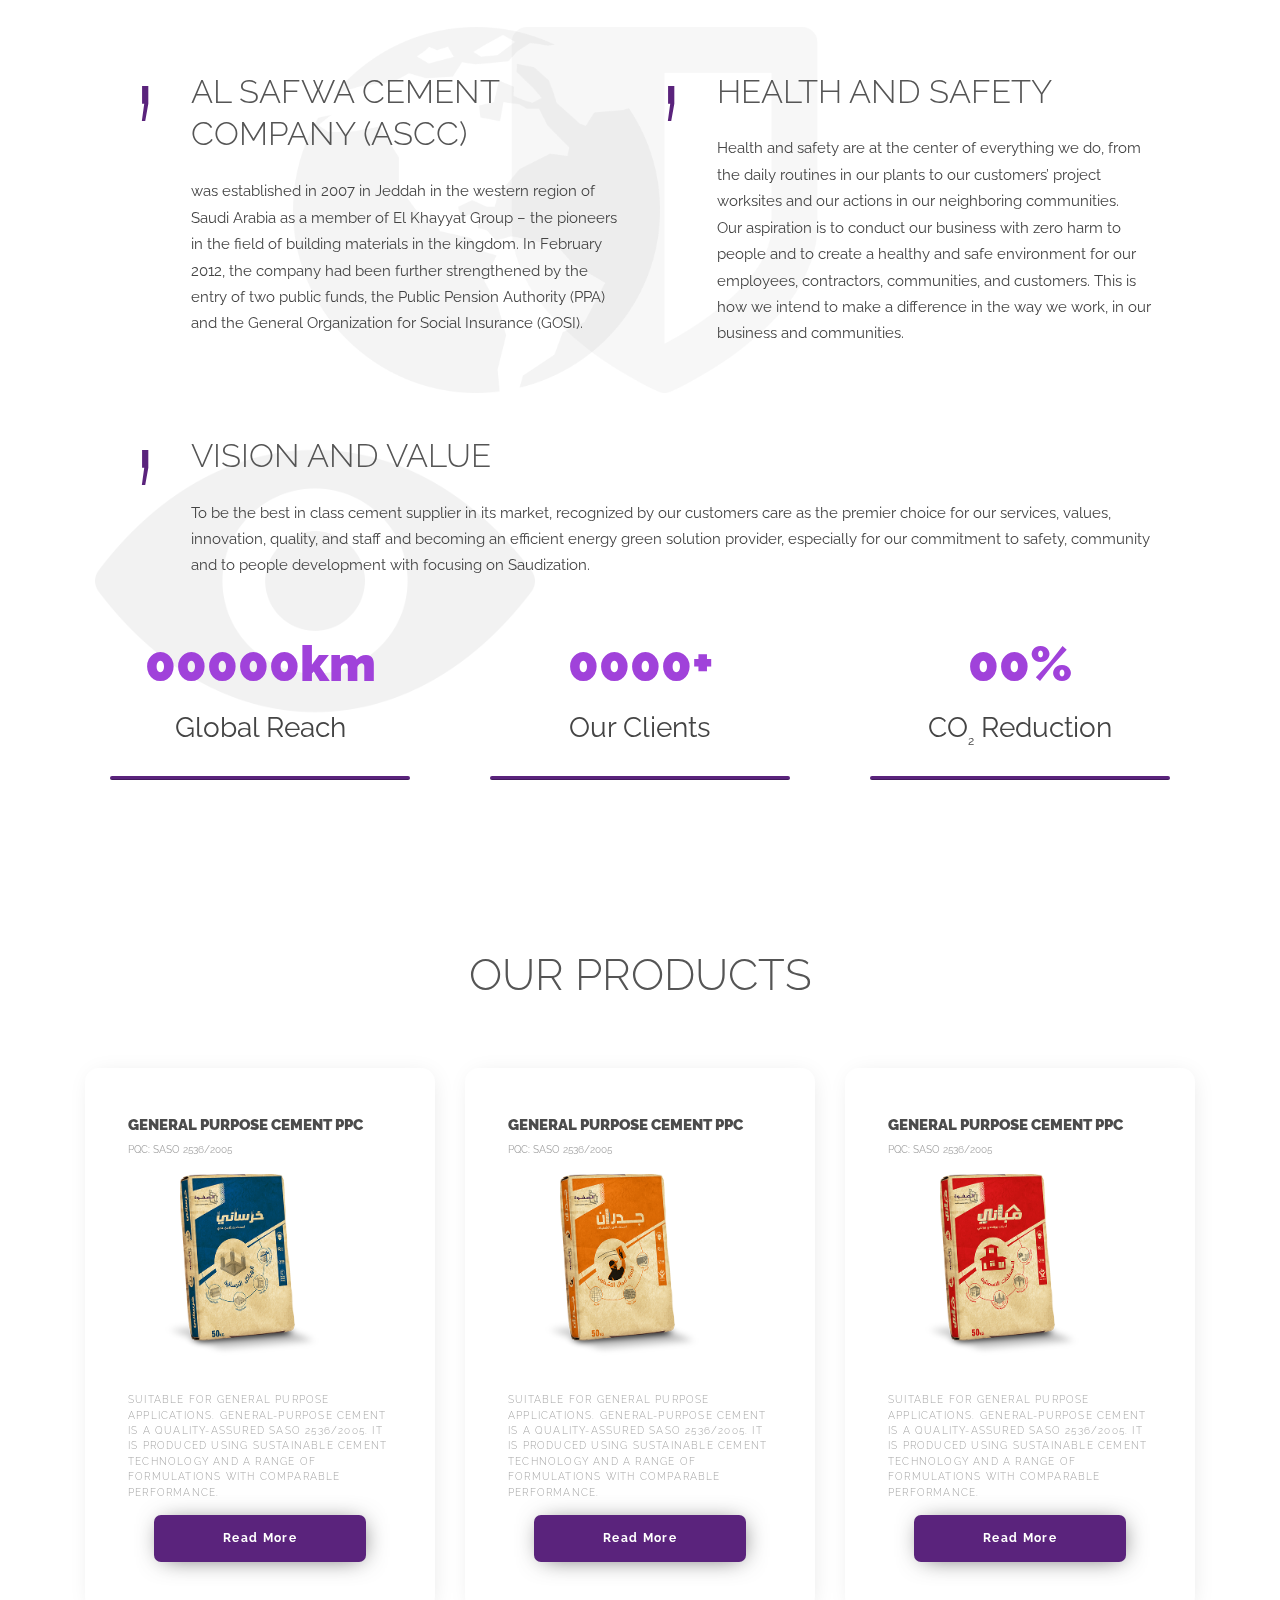
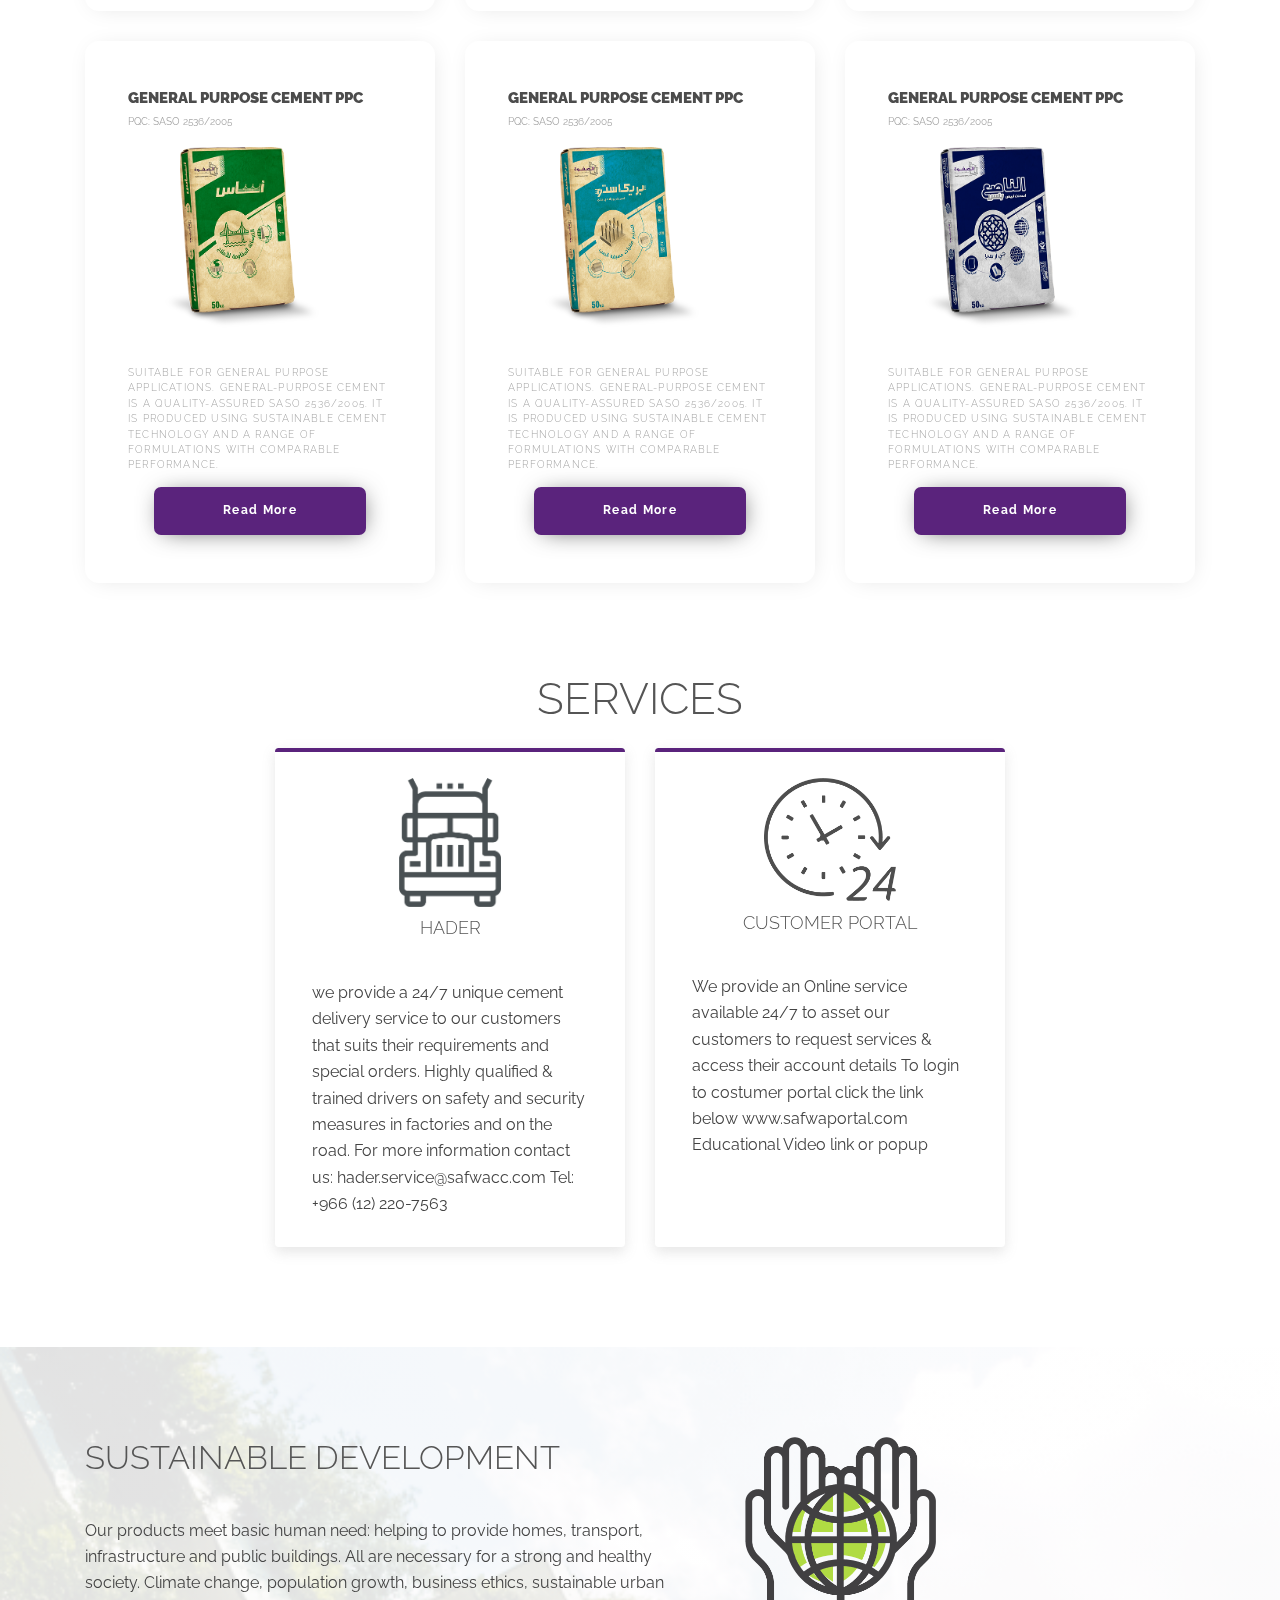
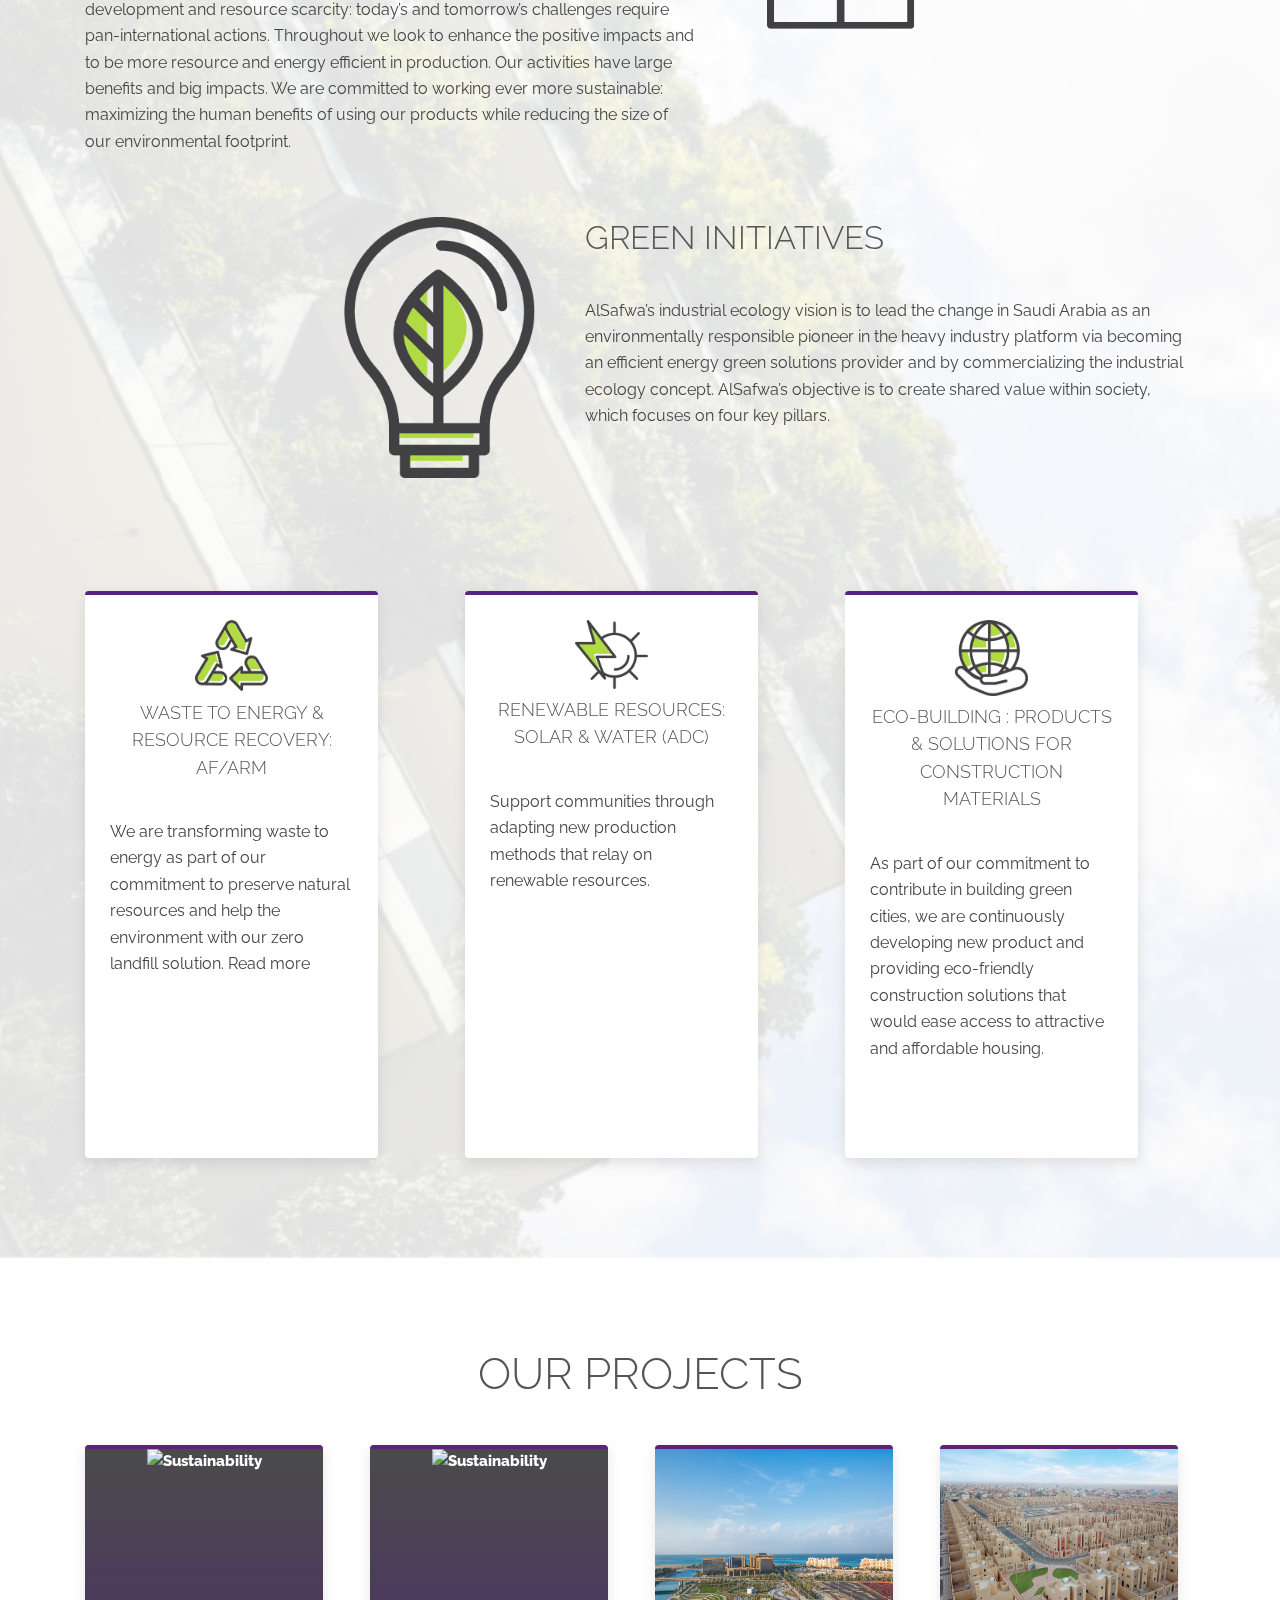
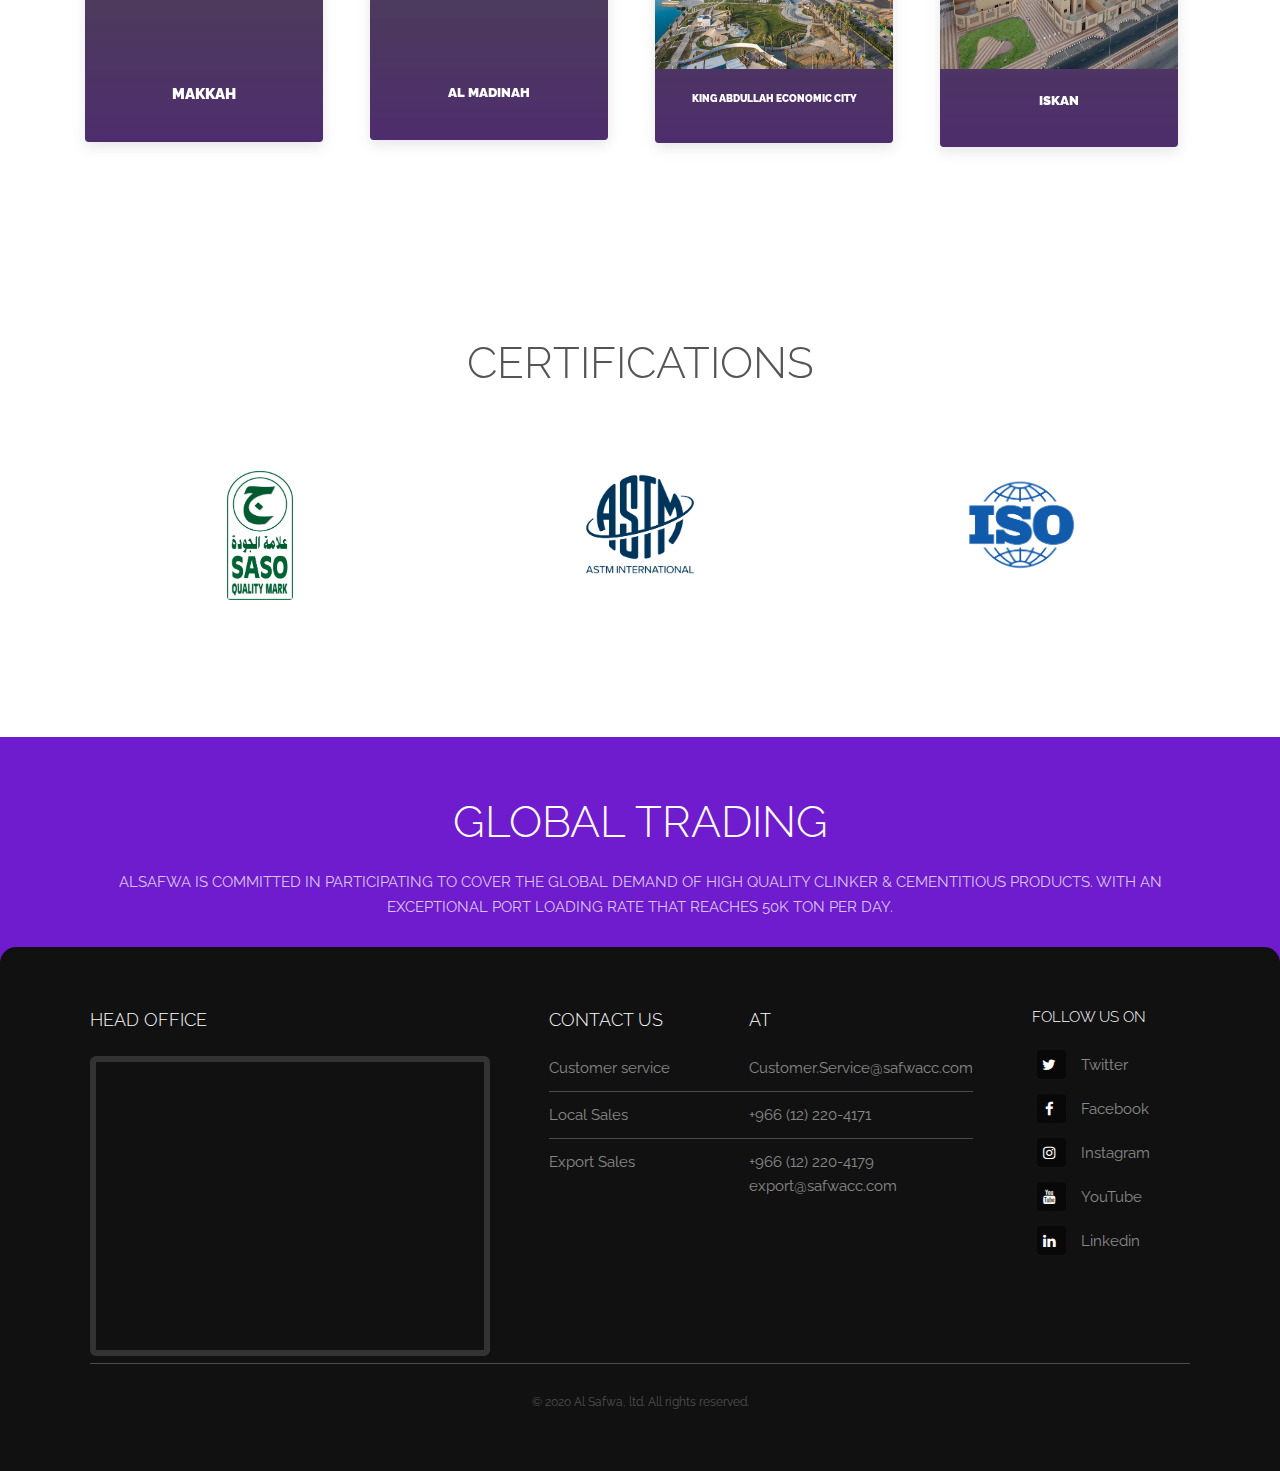
==== commit 4a9665cb: "a lot of damn changes" ====
--- a/index.html
+++ b/index.html
@@ -1,13 +1,8 @@
 <!DOCTYPE HTML>
-<!--
-	Industrious by TEMPLATED
-	templated.co @templatedco
-	Released for free under the Creative Commons Attribution 3.0 license (templated.co/license)
--->
 <html>
 
 <head>
-	<title>Industrious by TEMPLATED</title>
+	<title>ALSafwa Cement Company</title>
 	<meta charset="utf-8" />
 	<meta name="viewport" content="width=device-width, initial-scale=1, user-scalable=no" />
 	<meta name="description" content="" />
@@ -25,27 +20,36 @@
 	<!-- Header -->
 	<header id="header">
 		<a class="logo" href="index.html"><img src="img/logo-en-light.png"></a>
-        <nav class="text-left">
-            <a href="#services">Home</a>
-            <a href="#news">News</a>
-            <a href="#about-us">About</a>
+        <nav class="text-left" id="menu-desktop">
+            <a href="#home">Home</a>
+            <a href="#about-us">Story</a>
             <a href="#products">Products</a>
             <a href="#services">Services</a>
             <a href="#cta">Global Trading</a>
-            <a href="#features">Features</a>
-            <a href="#contact-us">Contact</a>
+            <a href="#features">Sustainability</a>
+            <a href="#projects">Projects</a>
+            <a href="#projects">News and media</a>
+            <a href="#career">Career</a>
+            <a href="#contact-us">Contact us</a>
         </nav>
         <nav>
-			<a href="#menu">Menu</a>
+			<a id="menu-mobile" href="#menu"></a>
 		</nav>
 	</header>
 
 	<!-- Nav -->
 	<nav id="menu">
 		<ul class="links">
-			<li><a href="index.html">Home</a></li>
-			<li><a href="elements.html">Elements</a></li>
-			<li><a href="generic.html">Generic</a></li>
+            <a href="#home">Home</a>
+            <a href="#about-us">Story</a>
+            <a href="#products">Products</a>
+            <a href="#services">Services</a>
+            <a href="#cta">Global Trading</a>
+            <a href="#features">Sustainability</a>
+            <a href="#projects">Projects</a>
+            <a href="#projects">News and media</a>
+            <a href="#career">Career</a>
+            <a href="#contact-us">Contact us</a>
 		</ul>
 	</nav>
 
--- a/assets/css/theme.css
+++ b/assets/css/theme.css
@@ -1,8 +1,6 @@
 @import url(font-awesome.min.css);
 @import url("https://fonts.googleapis.com/css?family=Raleway:200,300,400,500,600");
 /*
-	Industrious by TEMPLATED
-	templated.co @templatedco
 	Released for free under the Creative Commons Attribution 3.0 license (templated.co/license)
 */
 /* Basic */
@@ -2451,7 +2449,7 @@
     padding: 0 0.75rem;
     text-decoration: none; }
     #header > nav > a:hover {
-      color: #ffffff; }
+      color: rgb(175, 175, 175); }
     #header > nav > a[href="#menu"] {
       text-decoration: none;
       -webkit-tap-highlight-color: rgba(0, 0, 0, 0); }
@@ -2685,8 +2683,10 @@
 
 /* Menu */
 #menu {
-  background-color: #111111;
-  color: rgba(255, 255, 255, 0.5);
+  background: #eeeeee;
+color: #481385;
+box-shadow: 0 4px 4px -2px rgba(0,0,0,.2);
+border-radius: 14px 0px 0px 0px;
   -moz-transform: translateX(20rem);
   -webkit-transform: translateX(20rem);
   -ms-transform: translateX(20rem);
@@ -2773,13 +2773,13 @@
         padding: 0; }
         #menu > ul.links > li > a {
           border: 0;
-          border-top: solid 1px rgba(255, 255, 255, 0.25);
+          border-top: solid 1px rgba(147, 147, 147, 0.4);
           color: inherit;
           display: block;
           line-height: 3.5rem;
           text-decoration: none; }
           #menu > ul.links > li > a:hover {
-            color: #ffffff; }
+          color: rgb(175, 175, 175); }
         #menu > ul.links > li:first-child > a {
           border-top: 0; }
   #menu .close {
@@ -2810,10 +2810,11 @@
       font-weight: normal;
       text-transform: none !important; }
     #menu .close:before {
+      color: #481385;
       content: '\f00d';
       font-size: 1.25rem; }
     #menu .close:hover {
-      color: #ffffff; }
+      color: rgb(95, 95, 95); }
     @media screen and (max-width: 736px) {
       #menu .close {
         height: 4rem;
--- a/assets/css/main.css
+++ b/assets/css/main.css
@@ -13,7 +13,7 @@
   position: absolute;
   opacity: 0.05;
   width: 30em;
-  left: -4.5em;
+  right: 75vh;
   top: -2em;
 }
 
@@ -63,7 +63,7 @@
   position: absolute;
   opacity: 0.1;
   width: 25em;
-  right: 34em;
+  right: 48vh;
 }
 
 .nhr {
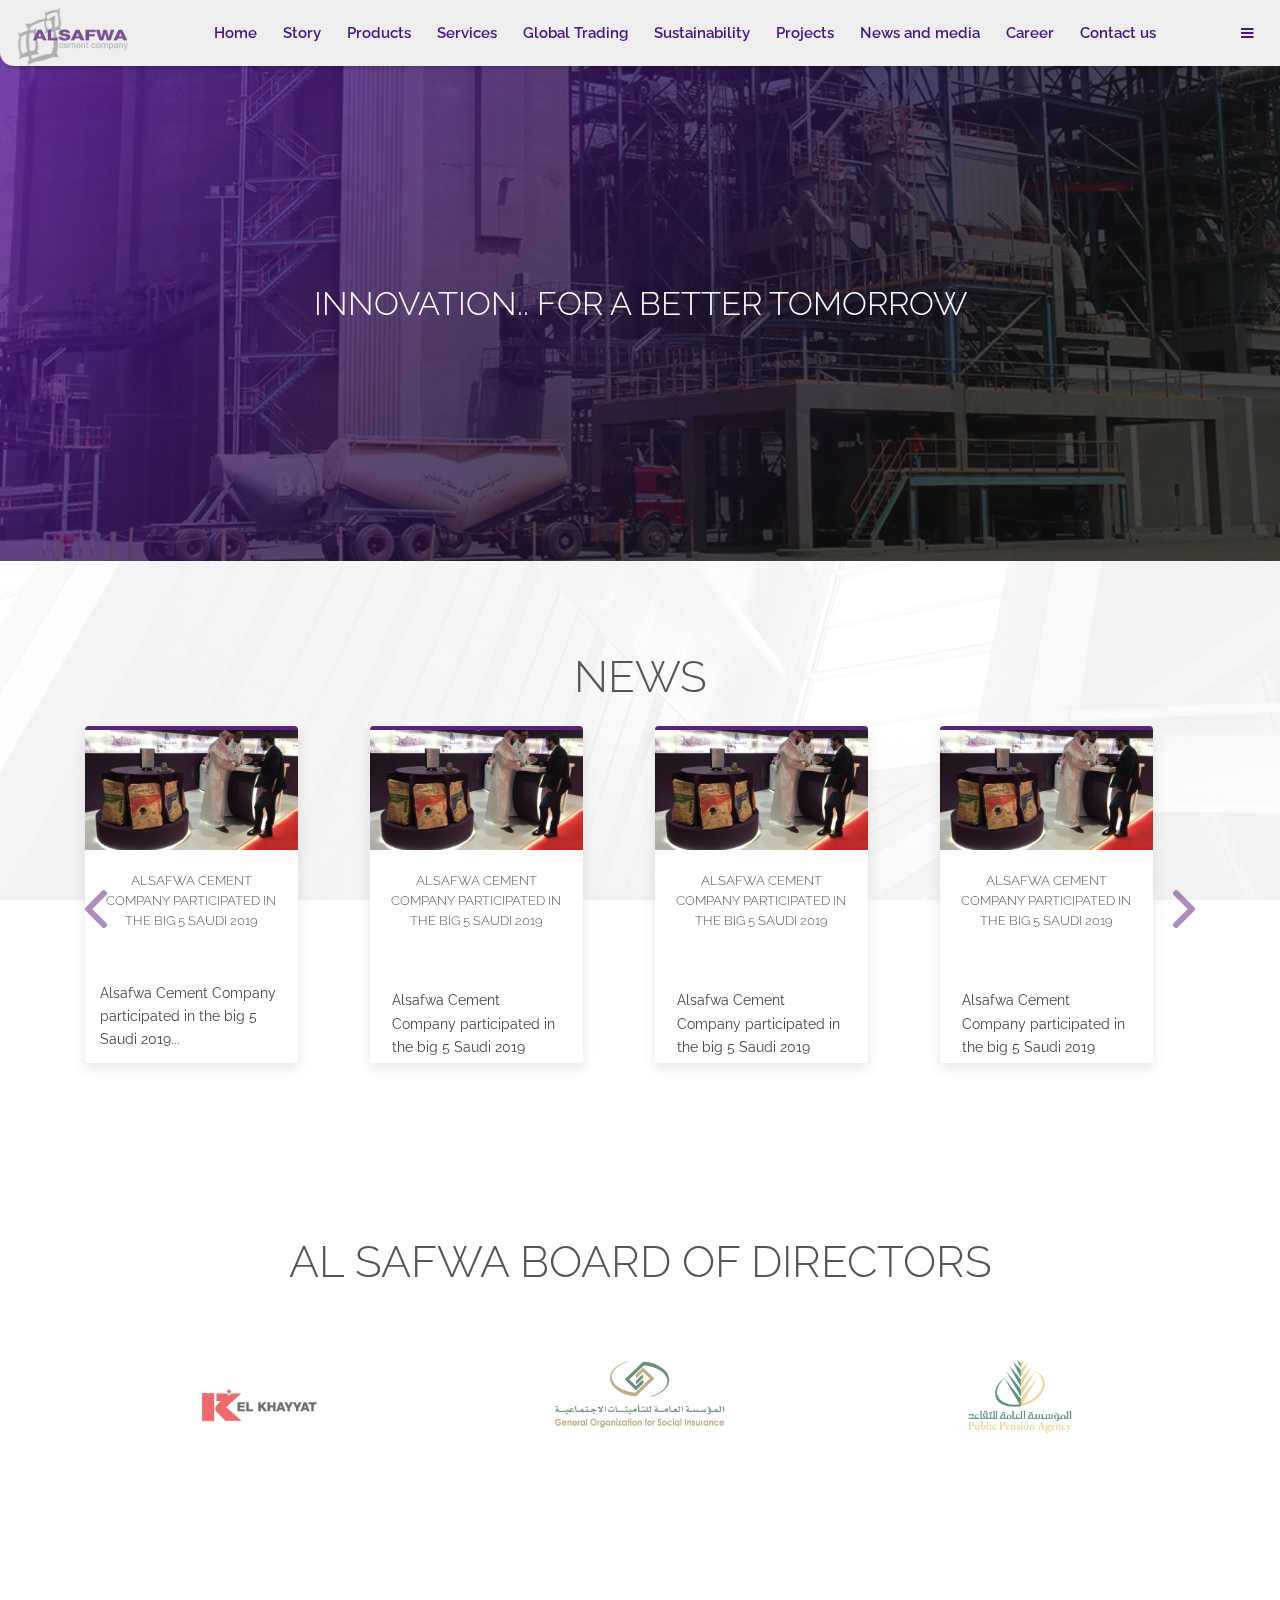
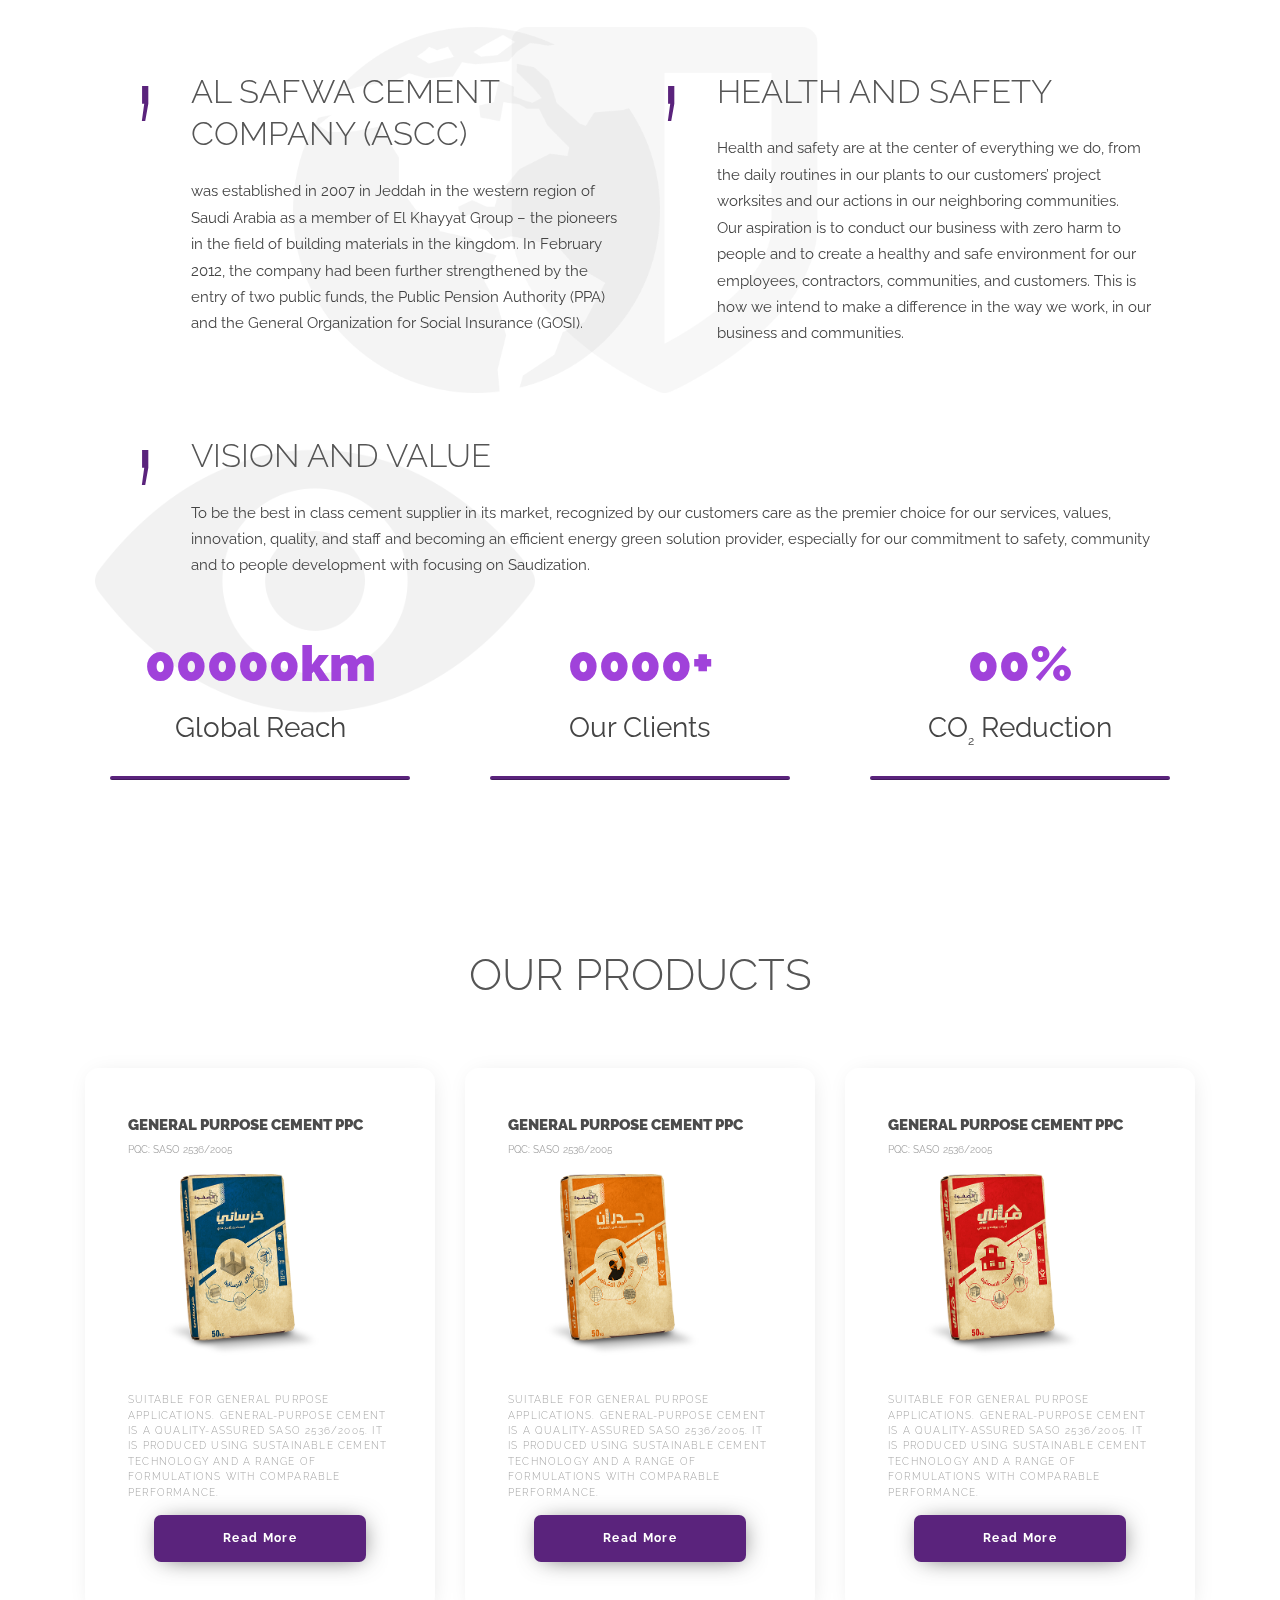
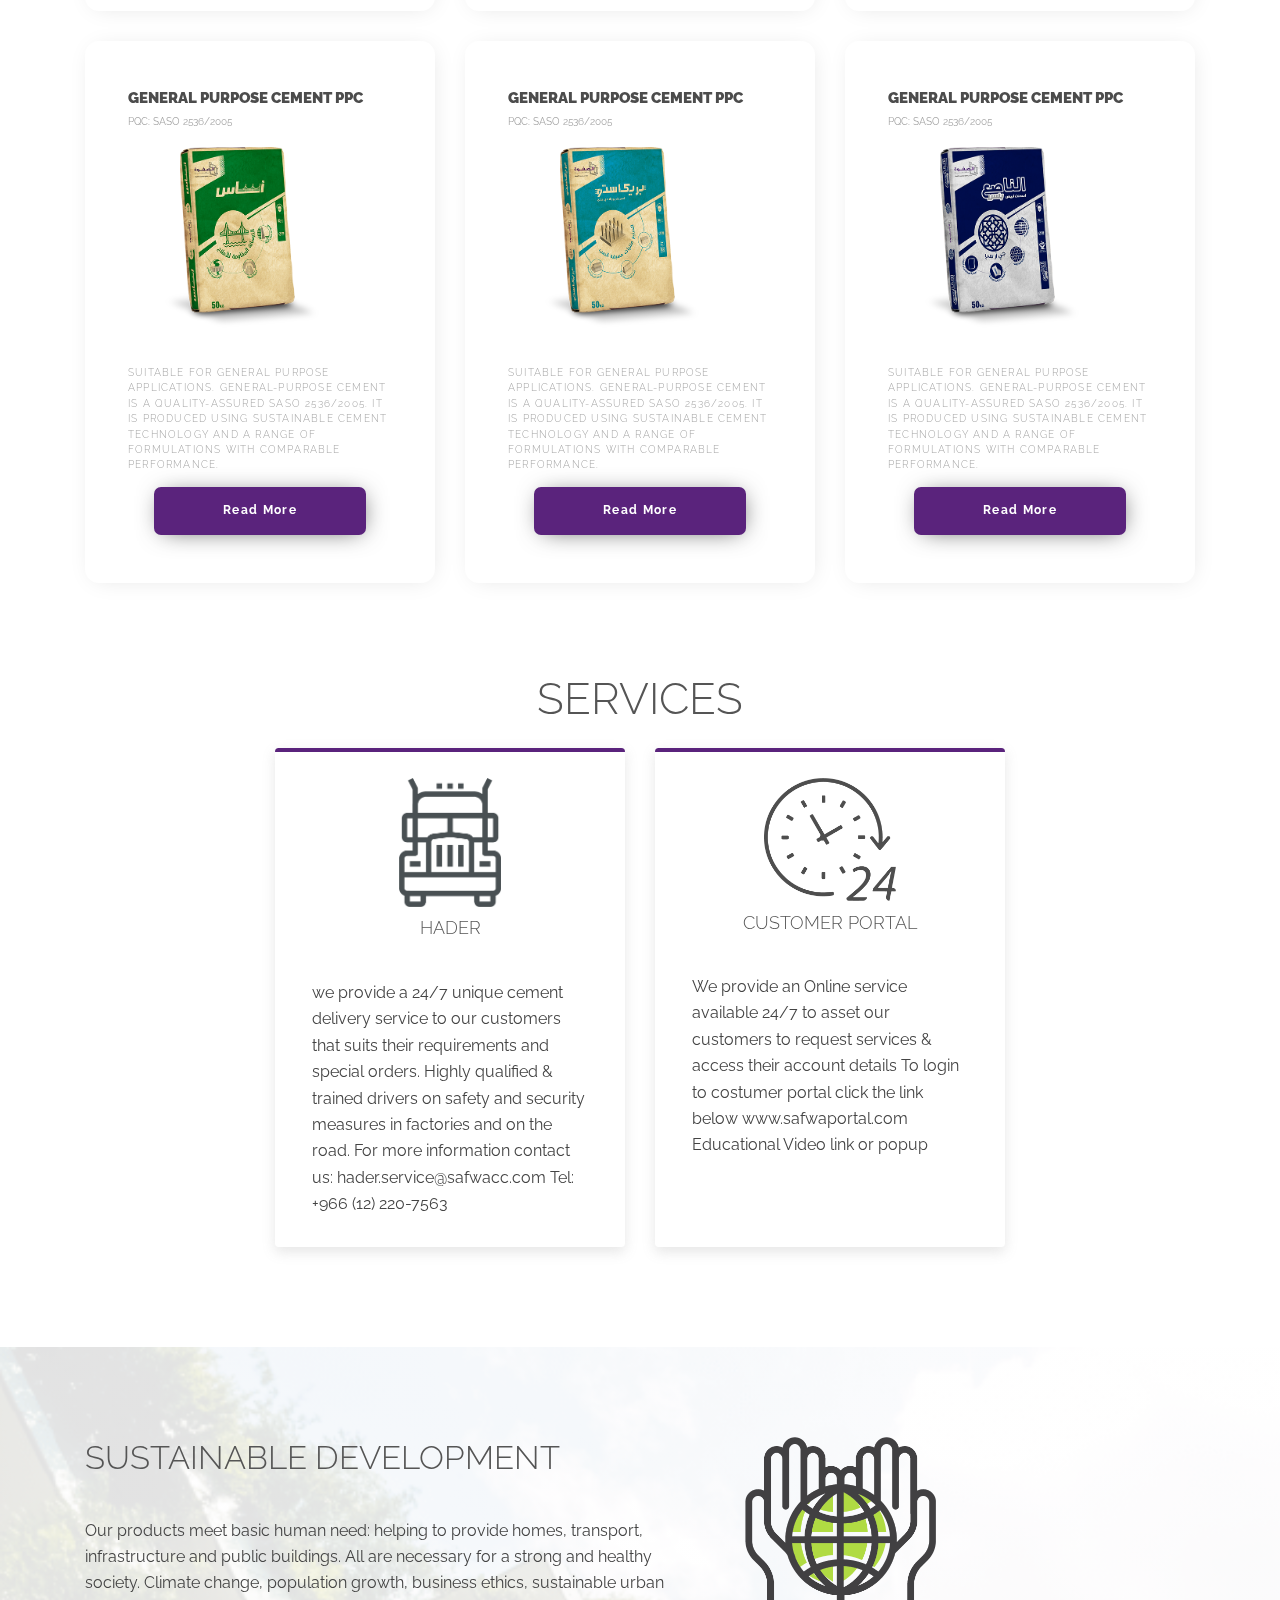
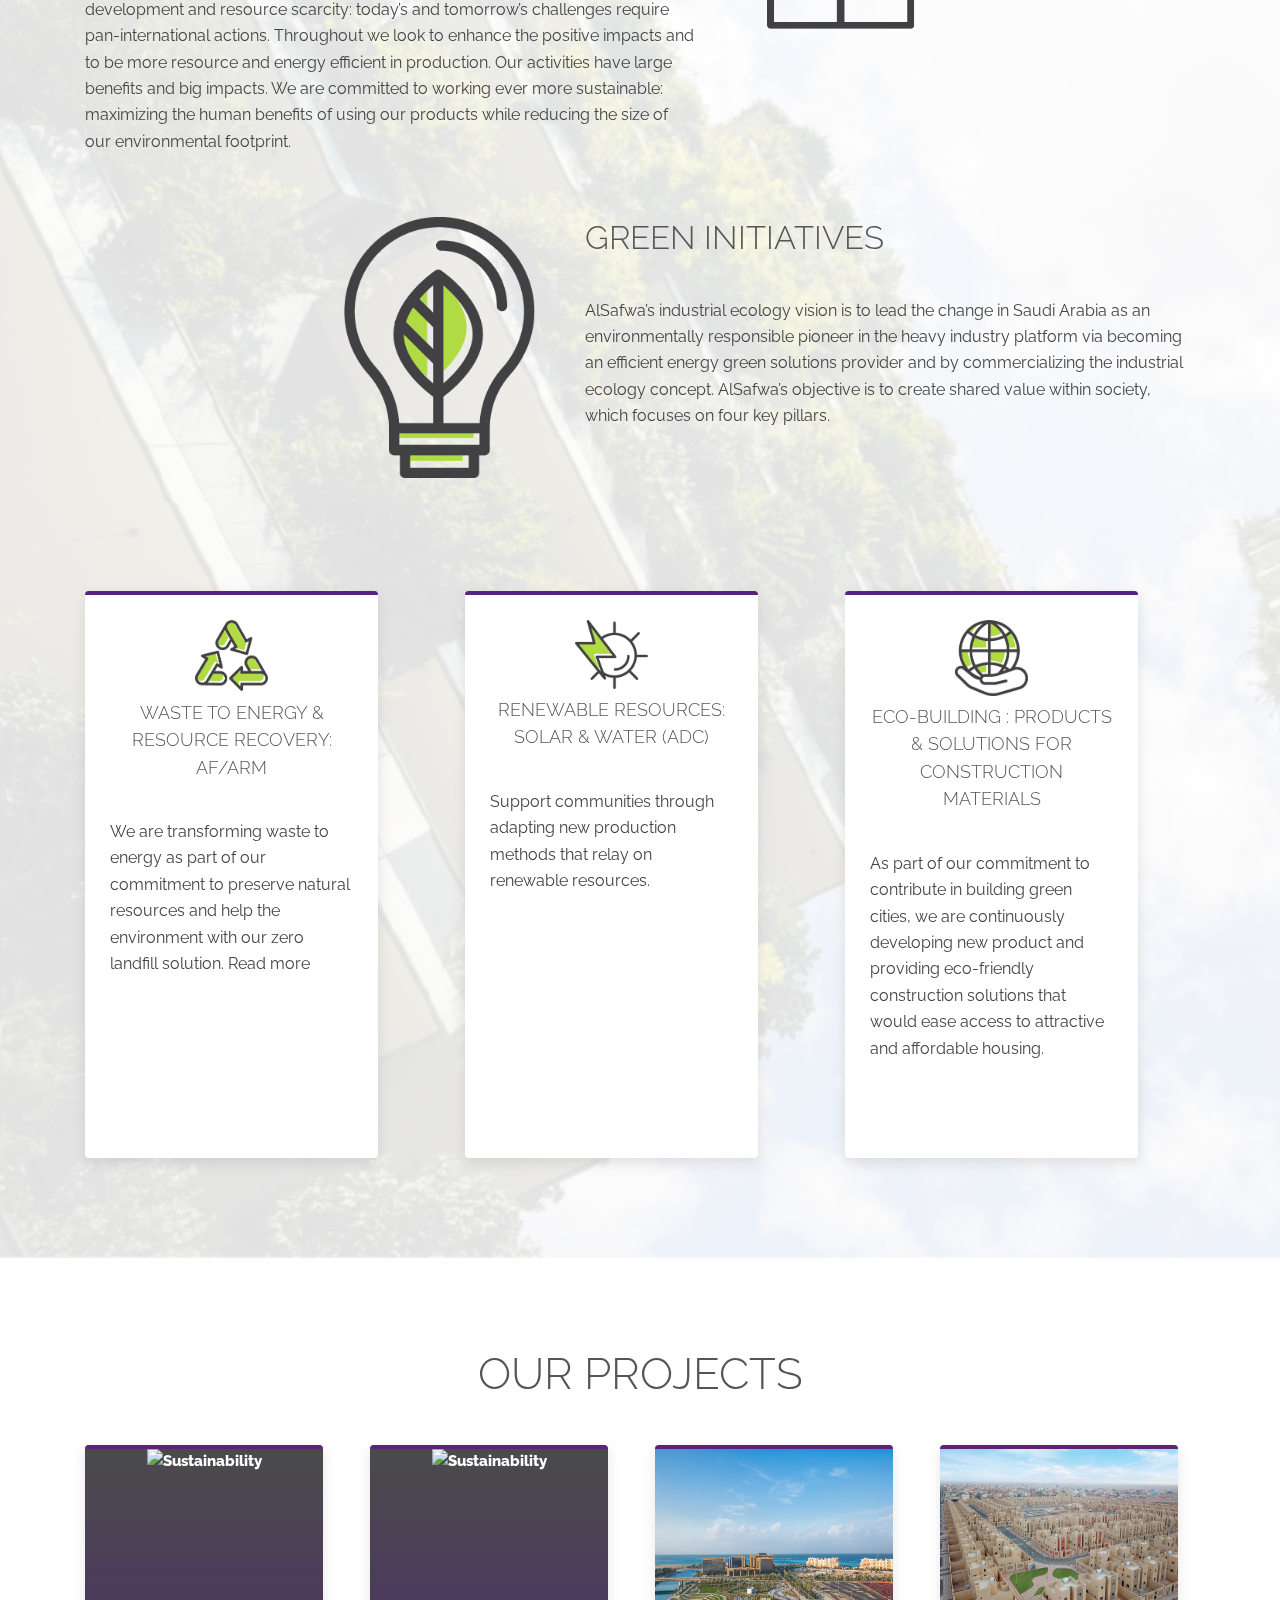
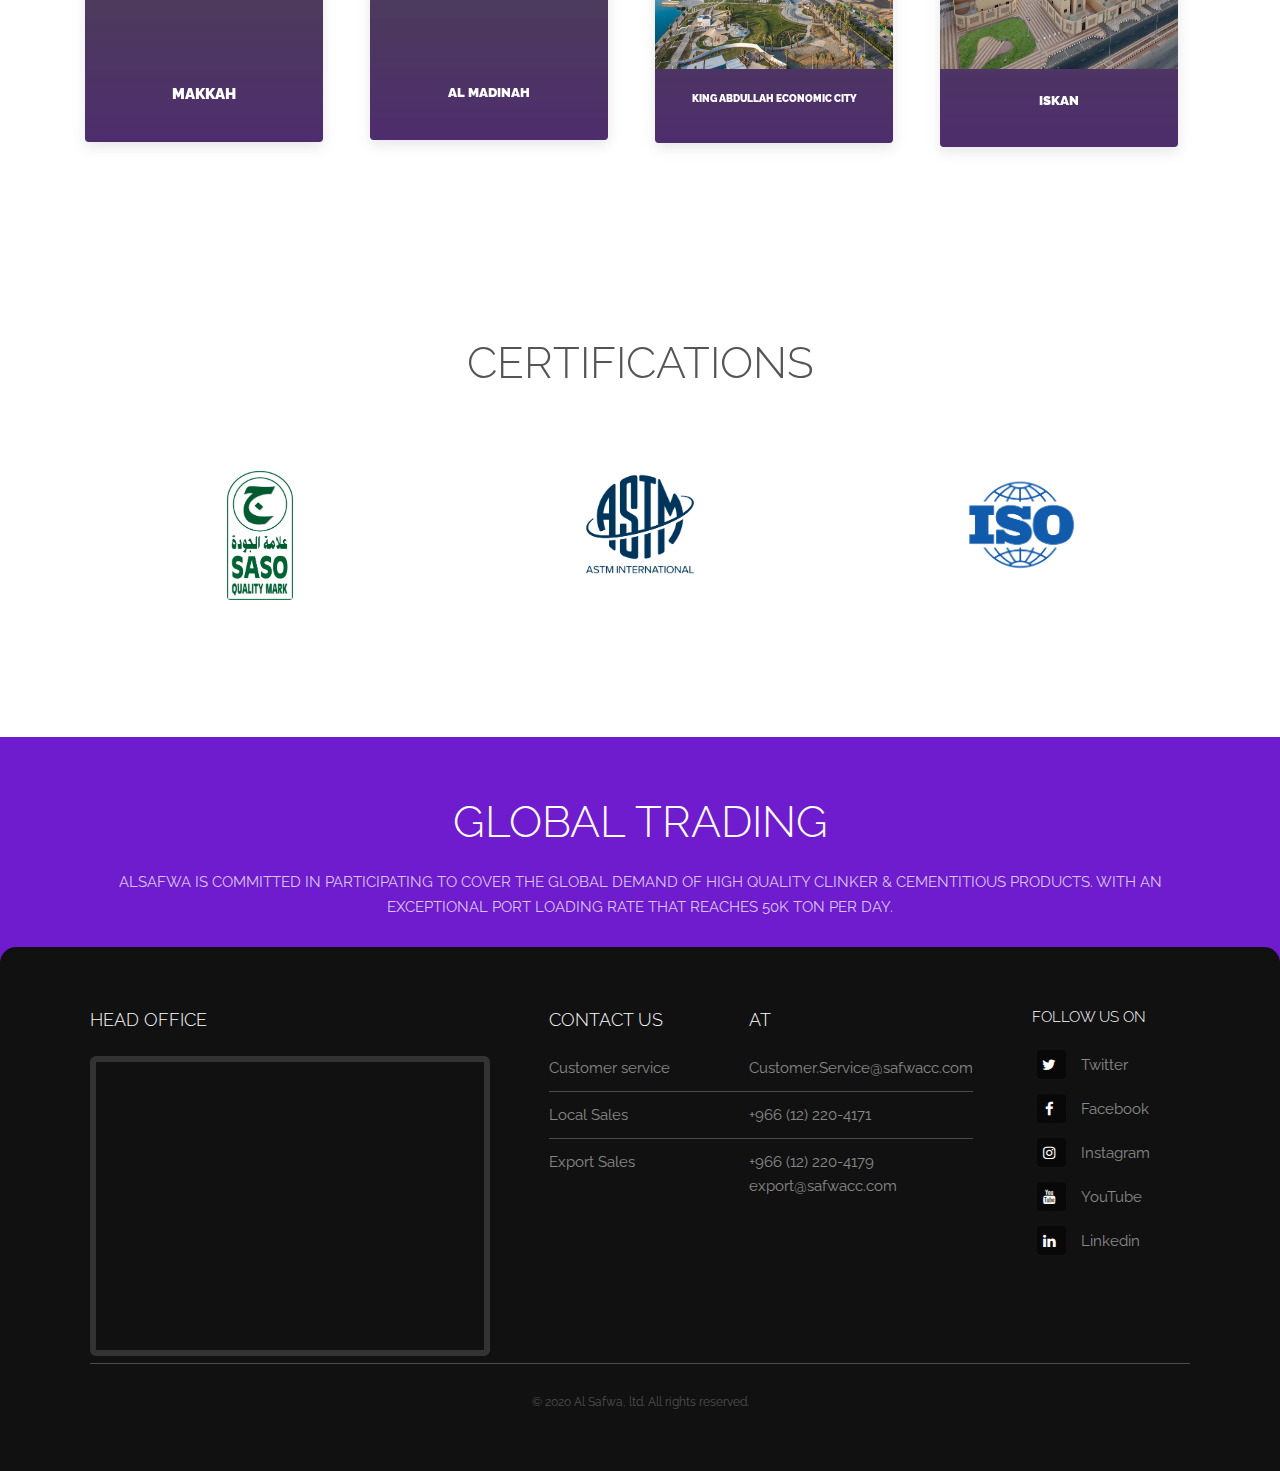
==== commit ec9bfa31: "okay just another git push request" ====
--- a/index.html
+++ b/index.html
@@ -56,7 +56,7 @@
 	<!-- Banner -->
 	<section id="banner">
 		<div class="inner">
-			<h3>Innovation.. for a better tomorrow</h3>
+			<h2>Innovation.. for a better tomorrow</h2>
 		</div>
 		<video autoplay loop muted playsinline src="img/banner.mp4"></video>
 	</section>
